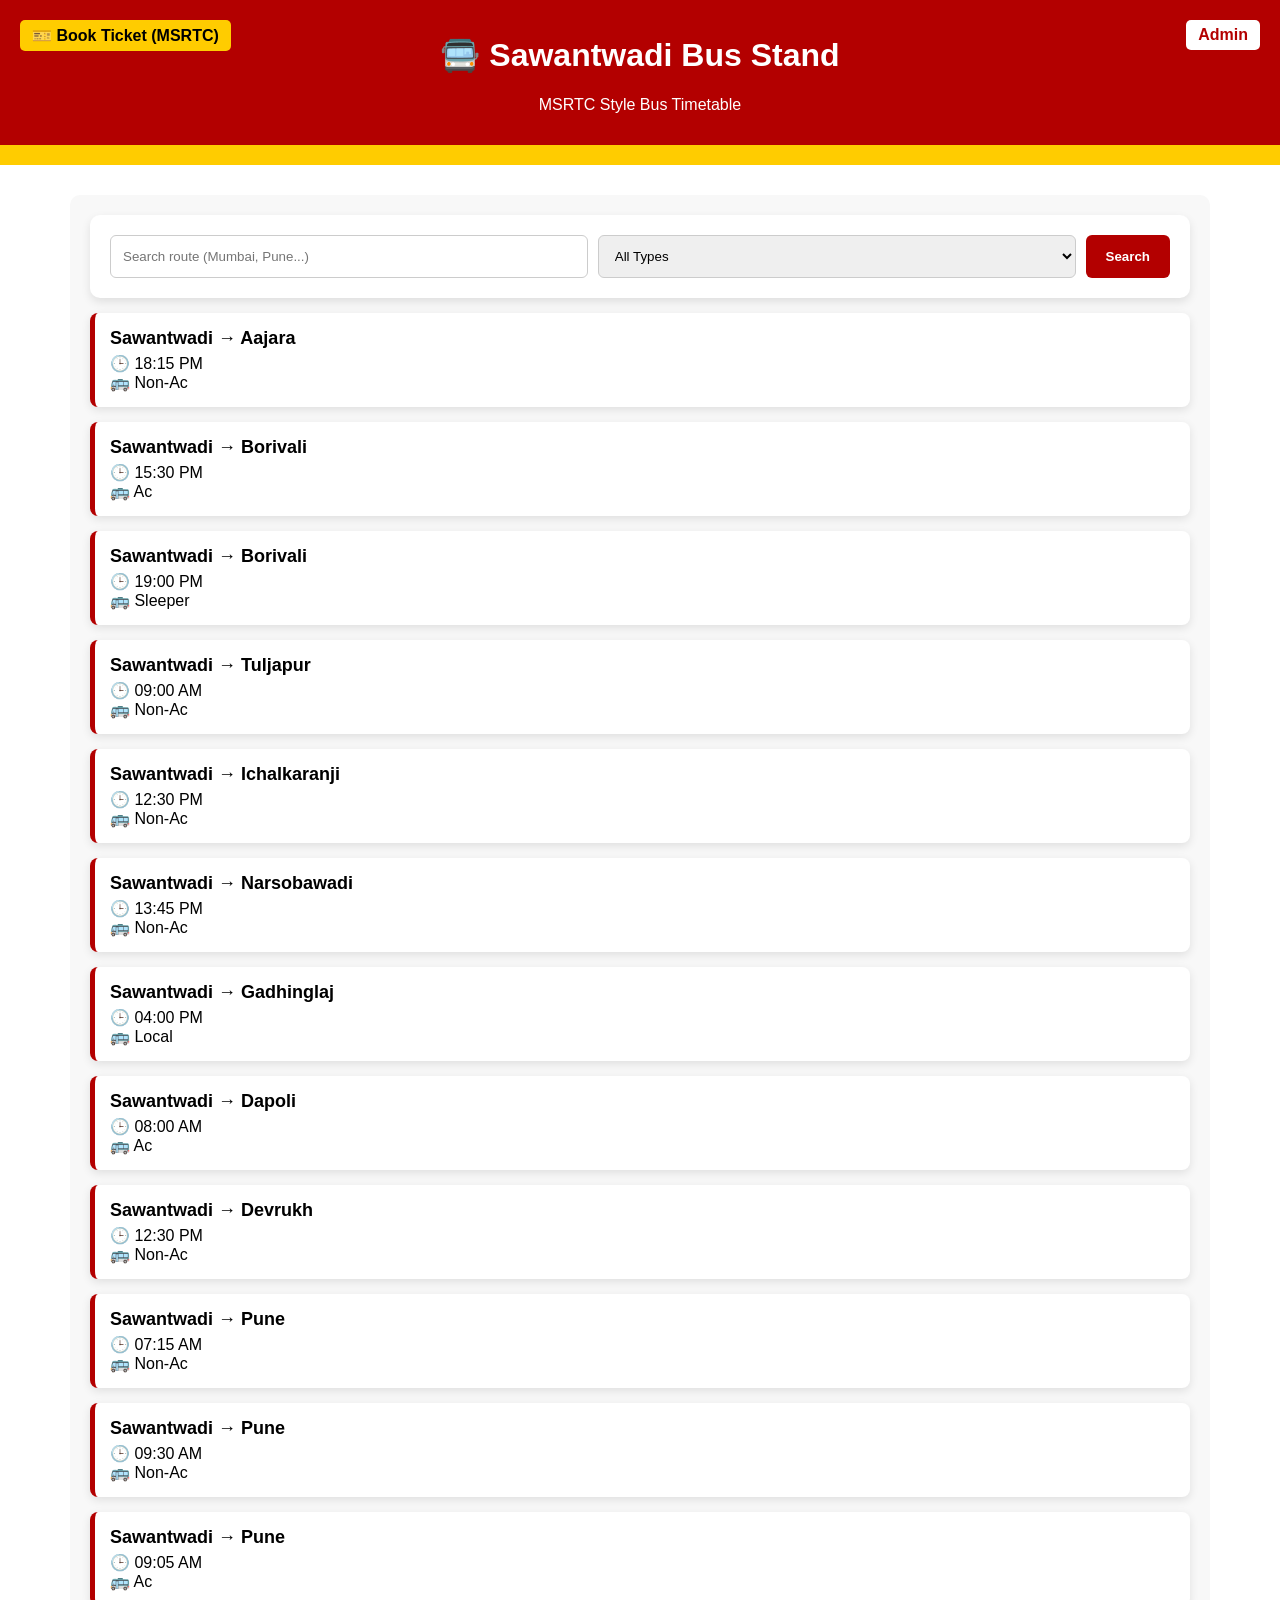
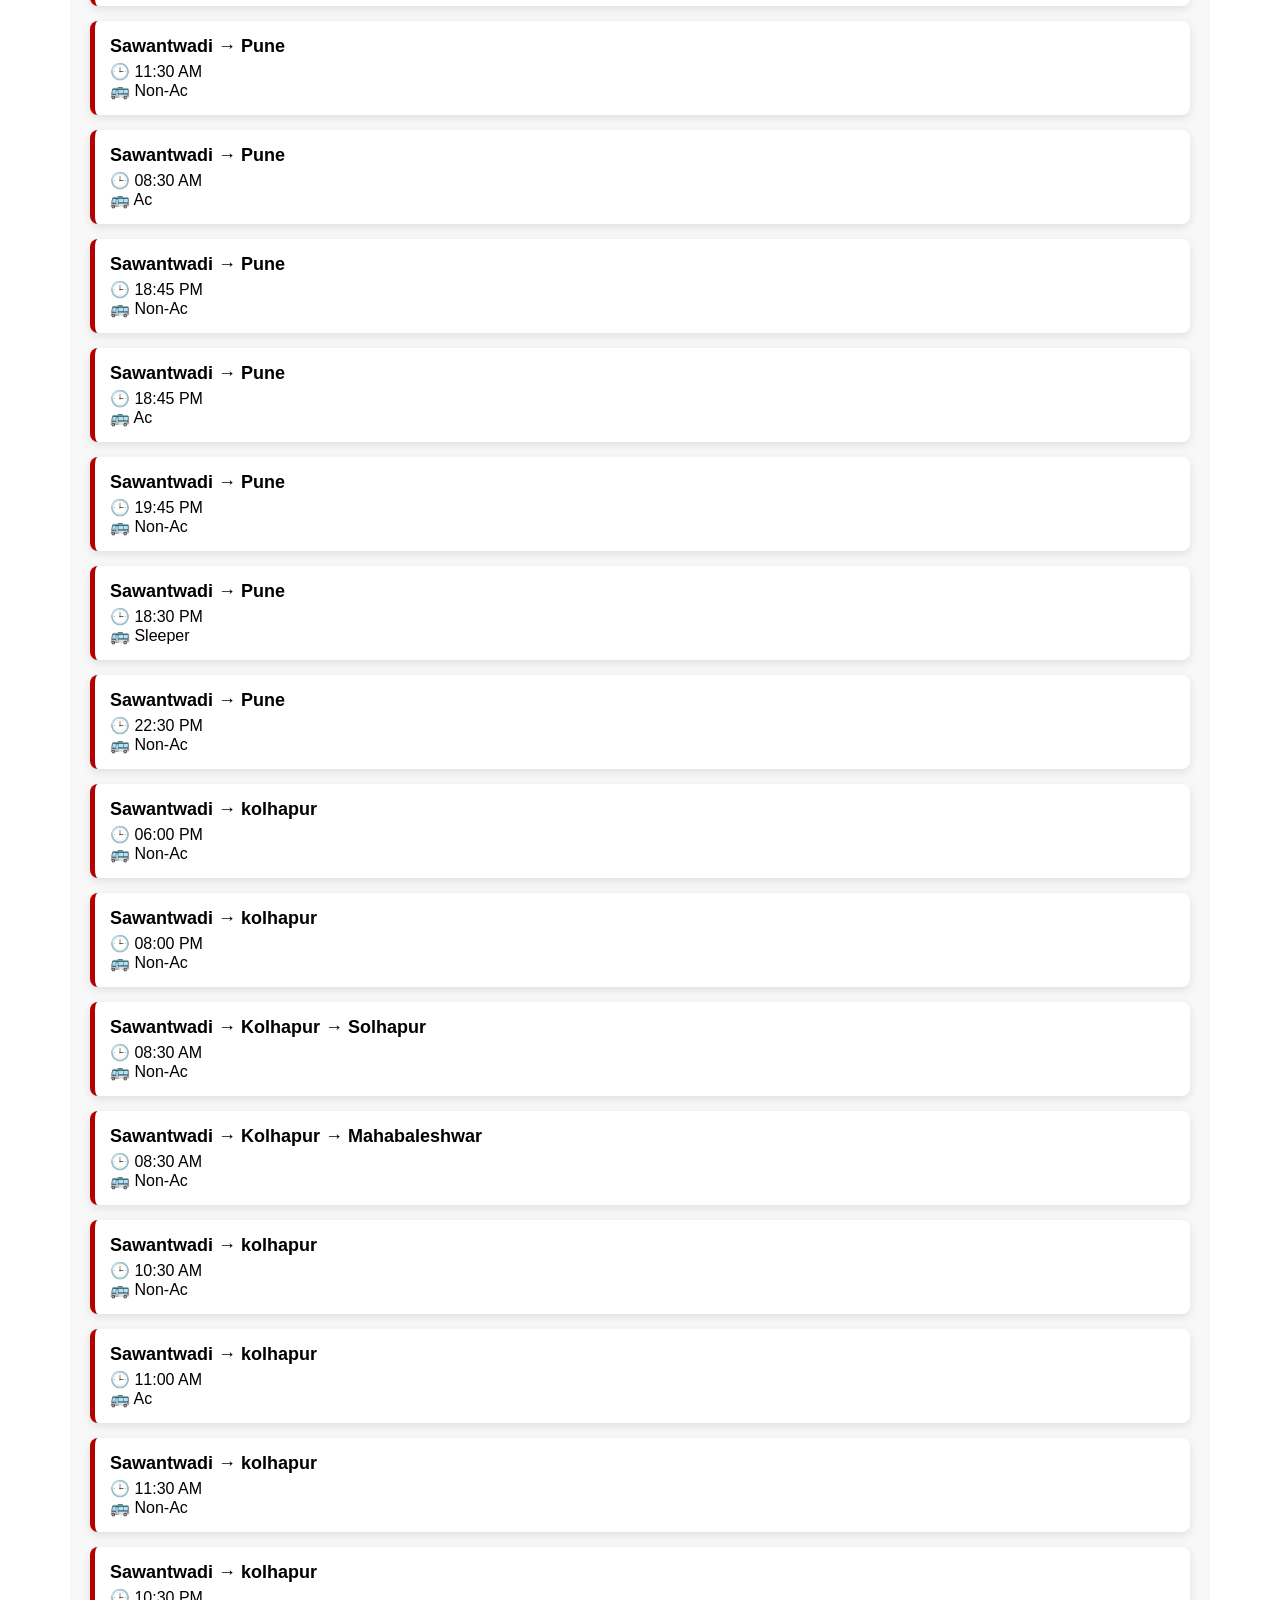
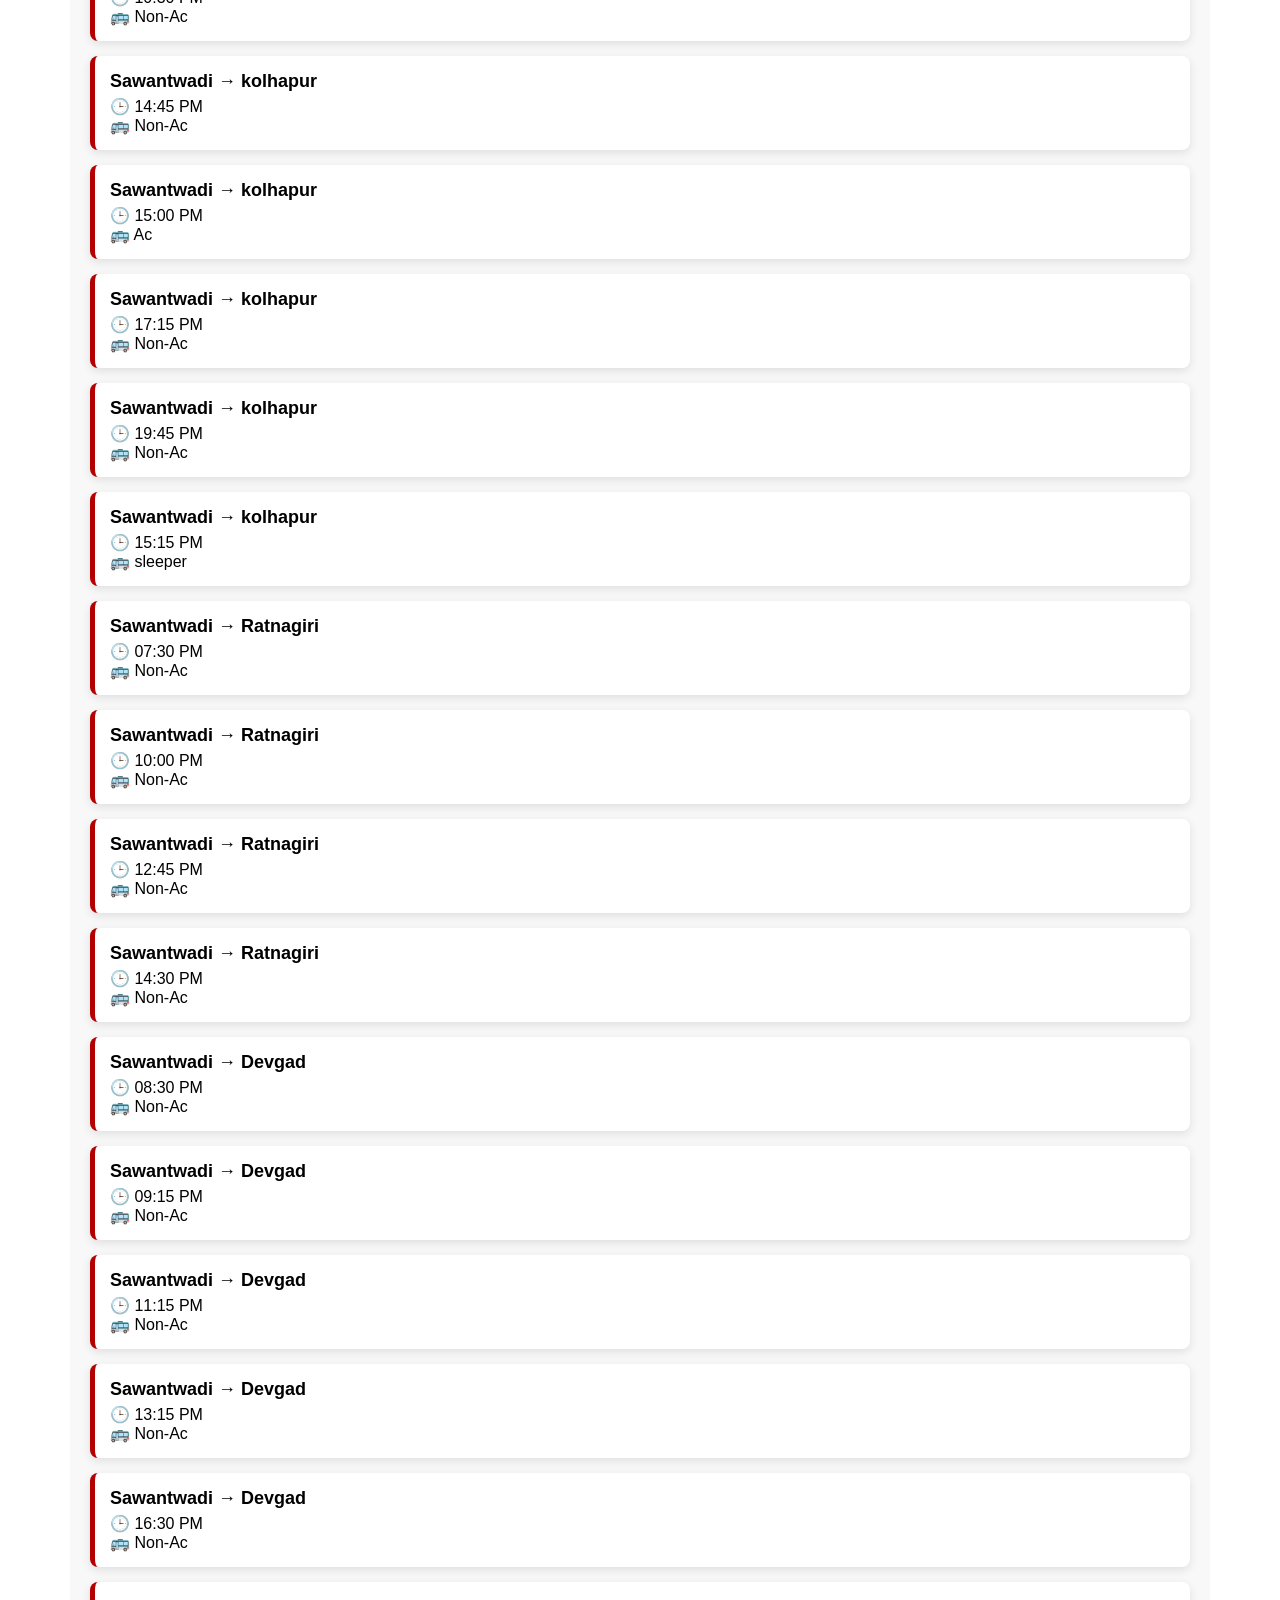
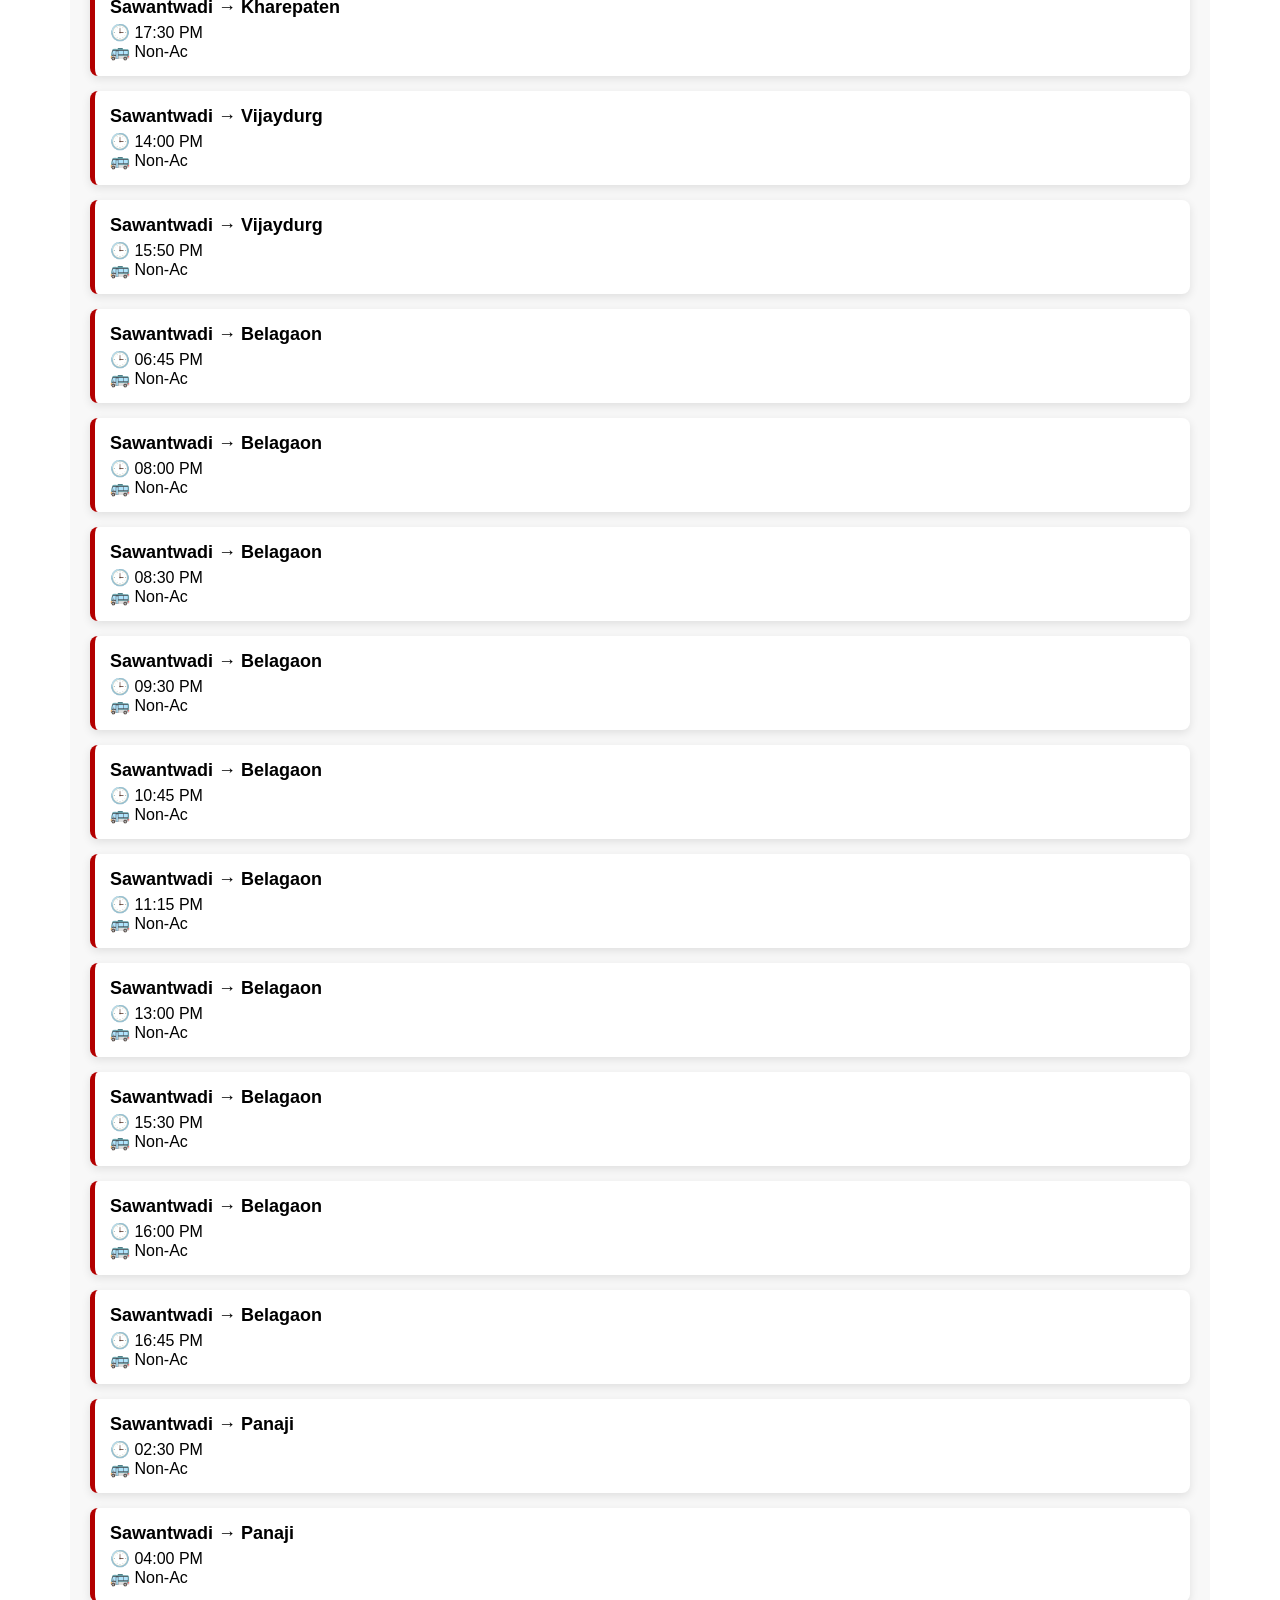
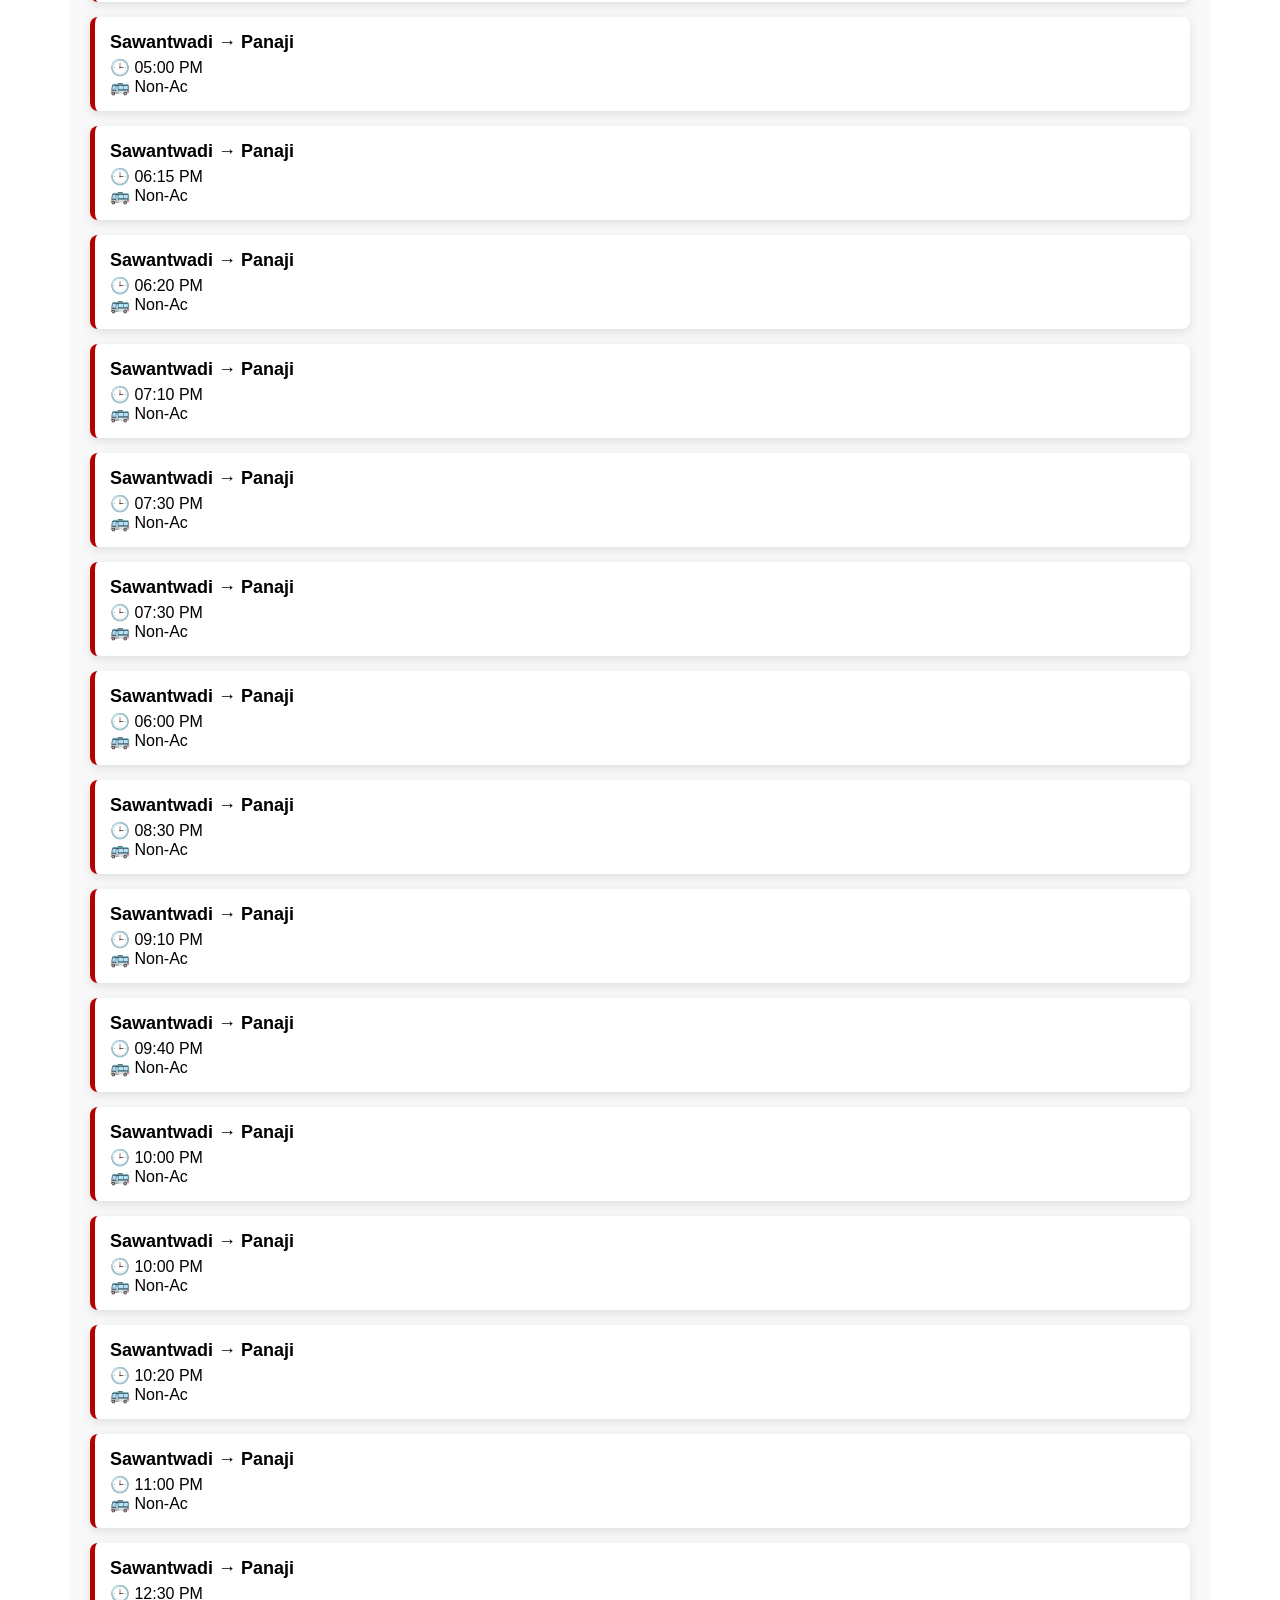
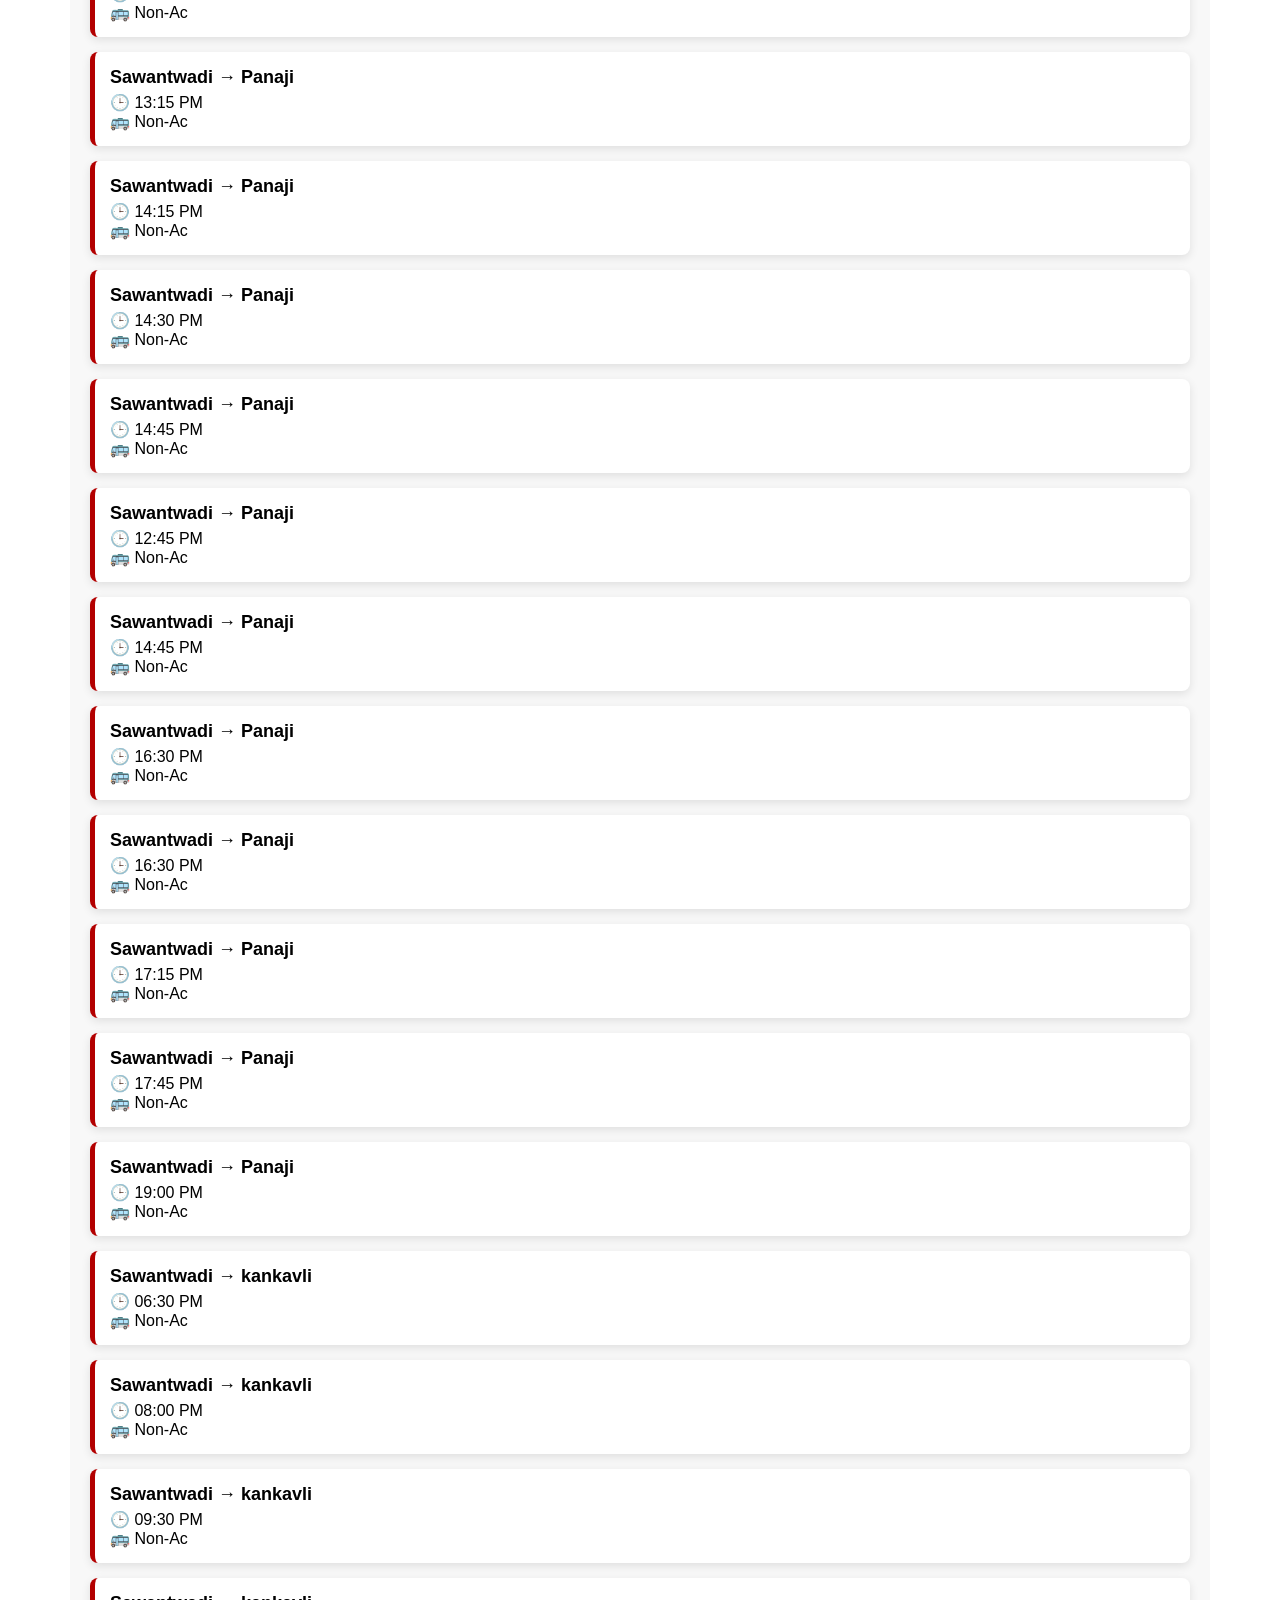
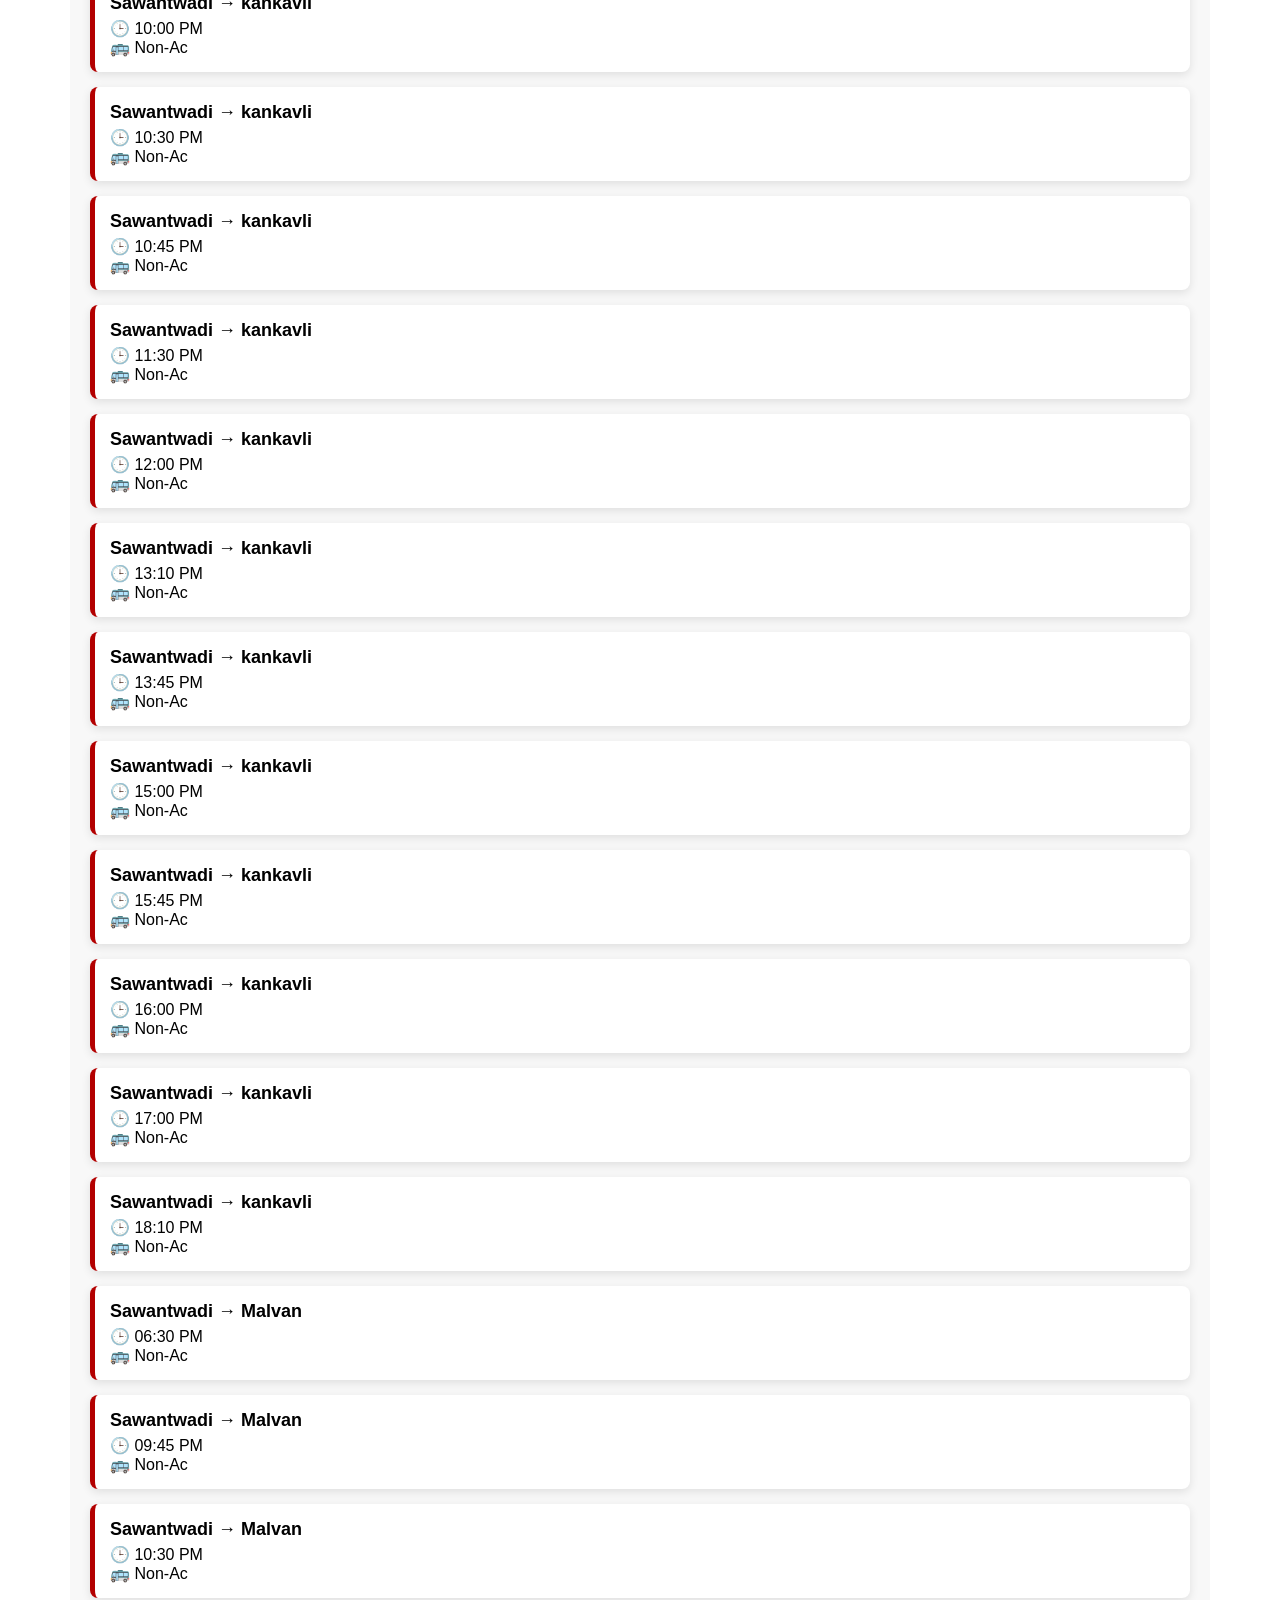
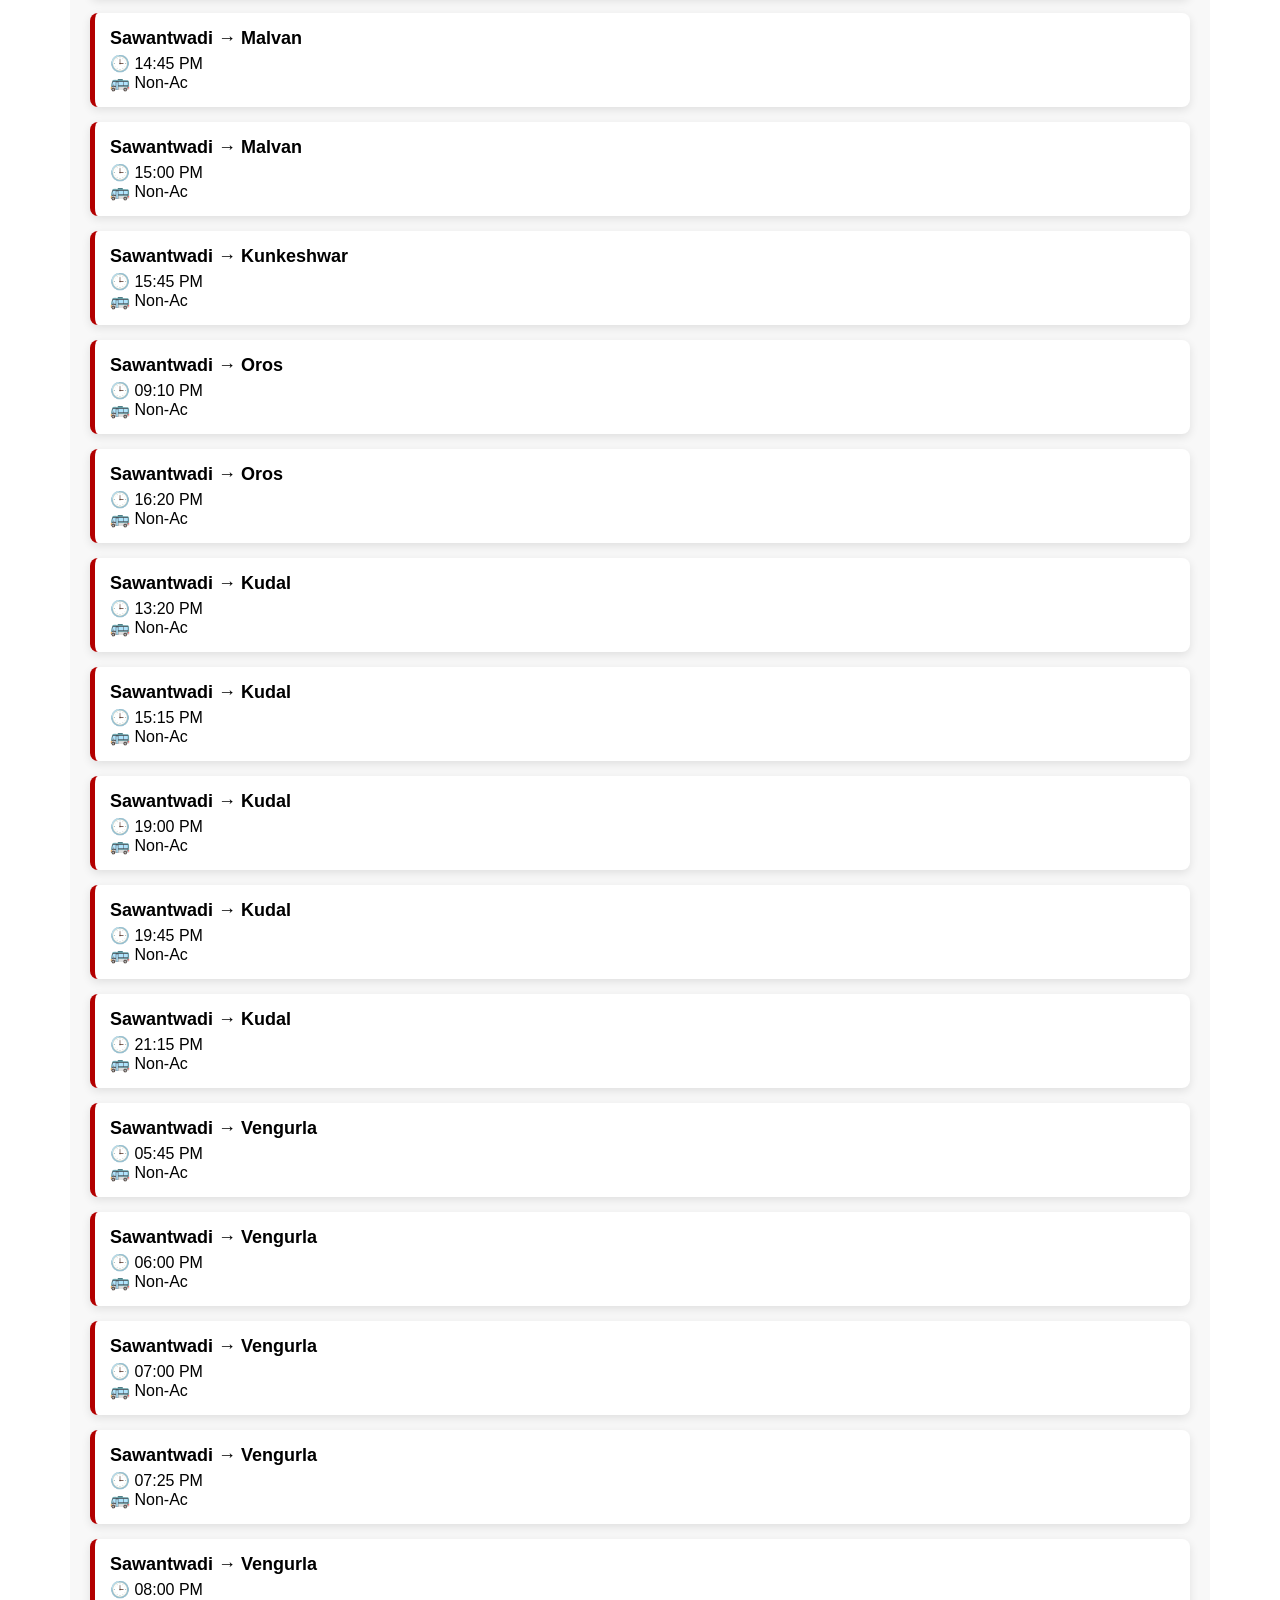
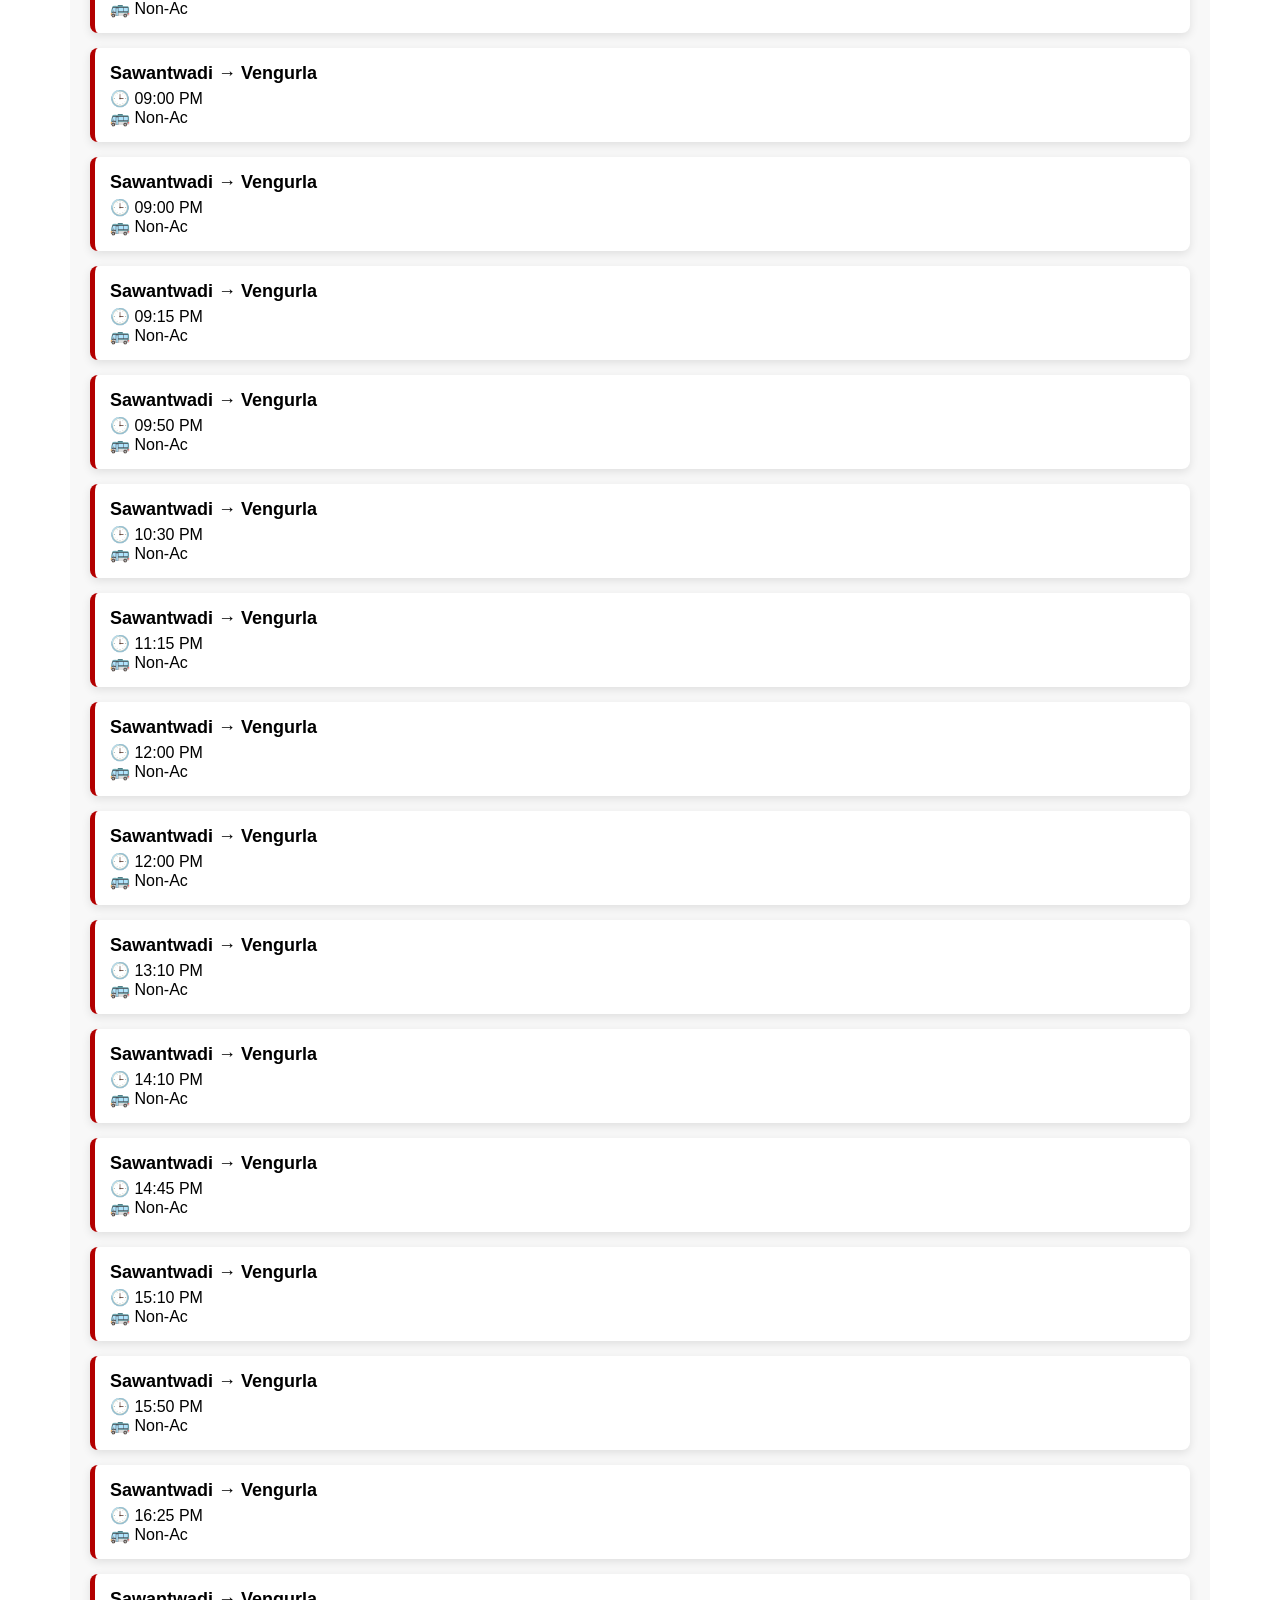
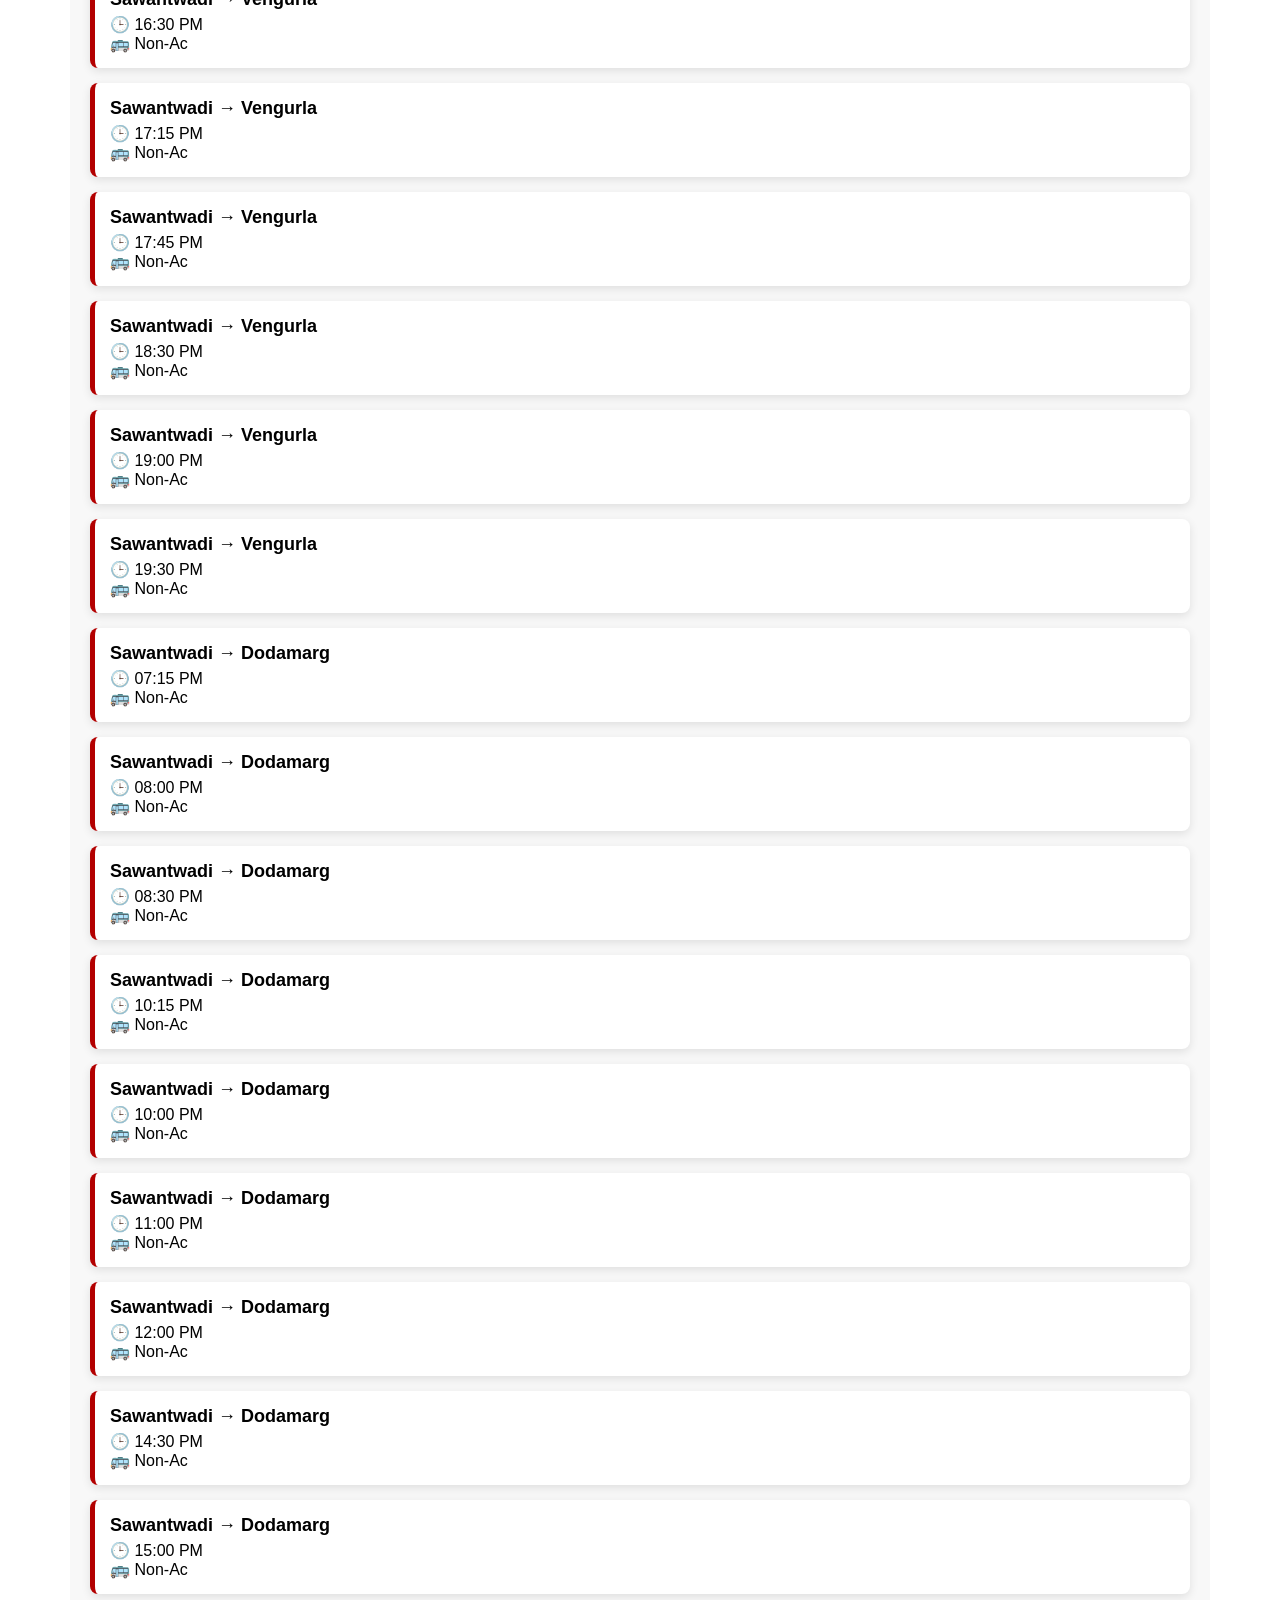
==== index.html @ 5ef8f530 "Update index.html" ====
<!DOCTYPE html>
<html lang="en">
<head>
<meta charset="UTF-8">
<title>Sawantwadi Bus Stand</title>
<meta name="viewport" content="width=device-width, initial-scale=1.0">

<link rel="stylesheet" href="style.css">
</head>

<body>

<header>
  <h1>🚍 Sawantwadi Bus Stand</h1>
  <p>MSRTC Style Bus Timetable</p>
  <a href="https://npublic.msrtcors.com/" target="_blank" class="book-btn">
  🎫 Book Ticket (MSRTC)
</a>
  <a href="admin.html" class="admin-btn">Admin</a>
</header>

<div class="ticker">
  <div class="ticker-text" id="tickerText"></div>
</div>

<div class="container">

  <div class="search-box">
    <input type="text" id="searchInput" placeholder="Search route (Mumbai, Pune...)">

    <select id="busTypeFilter">
      <option value="">All Types</option>
      <option value="Ac">AC</option>
      <option value="Non-Ac">Non-AC</option>
      <option value="Sleeper">Sleeper</option>
      <option value="Local">Local</option>
    </select>

    <button onclick="searchBus()">Search</button>
  </div>

  <div id="busList"></div>

</div>
<div class="contact-box">
  <h3>📍 Contact Information</h3>
  <p>📌 Sawantwadi Bus Stand</p>
  <p>📞 Phone: <a href="tel:02363272040">02363-272040</a></p>
  <p>🕒 Open: 24 Hours</p>
</div>
<footer>
  
  © 2026 Sawantwadi Bus Stand | MSRTC Style UI
</footer>

<script src="script.js"></script>

</body>
</html>
---- style.css ----
body {
  margin: 0;
  font-family: 'Segoe UI', sans-serif;
  background: #ffffff;
}

/* HEADER */
header {
  background: #b30000;
  color: white;
  padding: 15px;
  text-align: center;
  position: sticky;
  top: 0;
  z-index: 1000;
}

.admin-btn {
  position: absolute;
  right: 20px;
  top: 20px;
  background: white;
  color: #b30000;
  padding: 6px 12px;
  border-radius: 5px;
  text-decoration: none;
  font-weight: bold;
}

/* TICKER */
.ticker {
  background: #ffcc00;
  overflow: hidden;
}

.ticker-text {
  white-space: nowrap;
  display: inline-block;
  padding-left: 100%;
  animation: ticker 15s linear infinite;
  font-weight: bold;
  padding: 8px;
}

@keyframes ticker {
  0% { transform: translateX(0); }
  100% { transform: translateX(-100%); }
}

/* CONTAINER */
.container {
  width: 90%;
  max-width: 1100px;
  margin: 30px auto;
  background: #f8f8f8;
  padding: 20px;
  border-radius: 10px;
}

/* SEARCH BOX */
.search-box {
  display: flex;
  gap: 10px;
  flex-wrap: wrap;
  padding: 20px;
  border-radius: 10px;
  background: white;
  box-shadow: 0 4px 10px rgba(0,0,0,0.1);
}

.search-box input,
.search-box select {
  padding: 12px;
  border-radius: 6px;
  border: 1px solid #ccc;
  flex: 1;
  min-width: 200px;
}

.search-box button {
  background: #b30000;
  color: white;
  border: none;
  padding: 12px 20px;
  border-radius: 6px;
  cursor: pointer;
  font-weight: bold;
}

.search-box button:hover {
  background: #800000;
}

/* BUS CARD */
.bus-card {
  margin-top: 15px;
  padding: 15px;
  border-radius: 8px;
  background: white;
  color: black;
  border-left: 5px solid #b30000;
  box-shadow: 0 3px 10px rgba(0,0,0,0.1);
  transition: 0.3s;
}

.bus-card:hover {
  transform: translateY(-3px);
}

.bus-title {
  font-size: 18px;
  font-weight: bold;
}

.bus-details {
  margin-top: 5px;
}

/* FOOTER */
footer {
  text-align: center;
  padding: 15px;
  background: #111;
  color: white;
  margin-top: 40px;
}
.book-btn {
  position: absolute;
  left: 20px;
  top: 20px;
  background: #ffcc00;
  color: #000;
  padding: 6px 12px;
  border-radius: 5px;
  text-decoration: none;
  font-weight: bold;
}

.book-btn:hover {
  background: #e6b800;
}
.contact-box {
  background: white;
  padding: 15px;
  margin-top: 20px;
  border-radius: 10px;
  box-shadow: 0 3px 10px rgba(0,0,0,0.1);
}
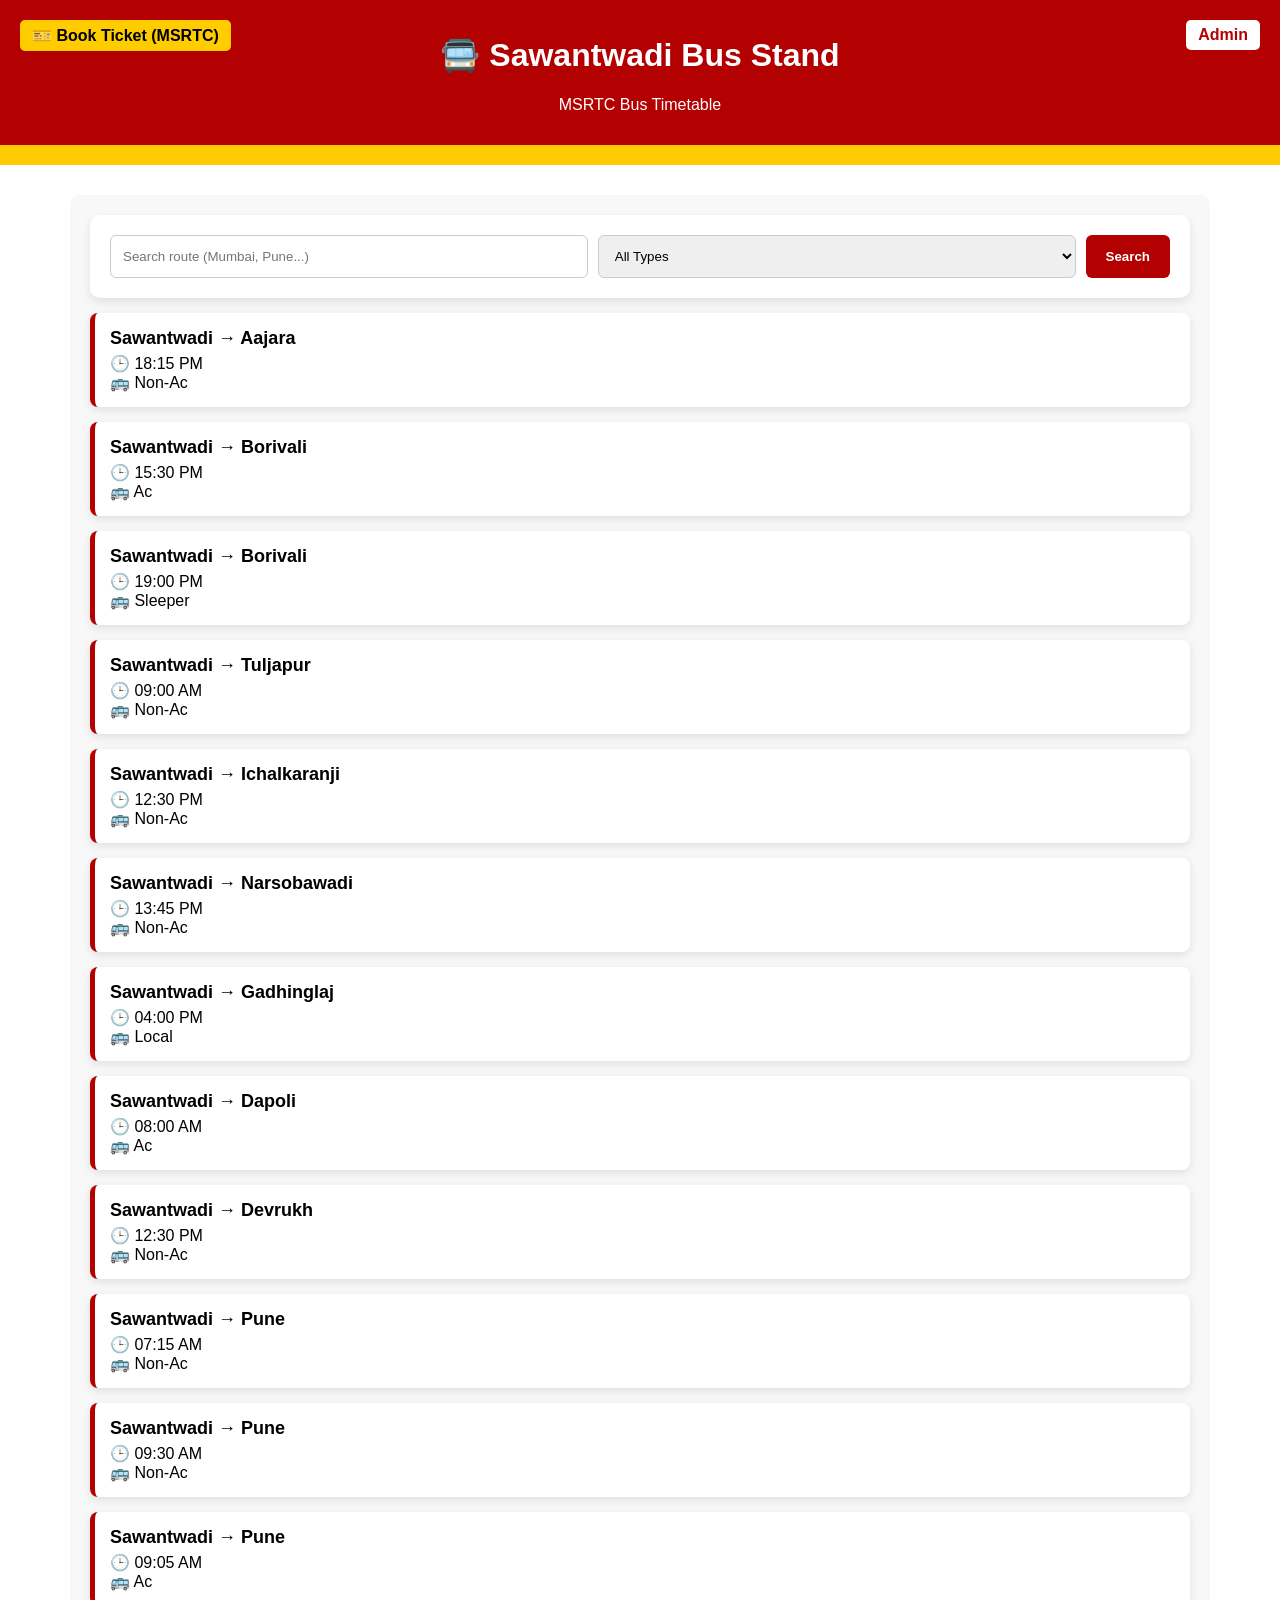
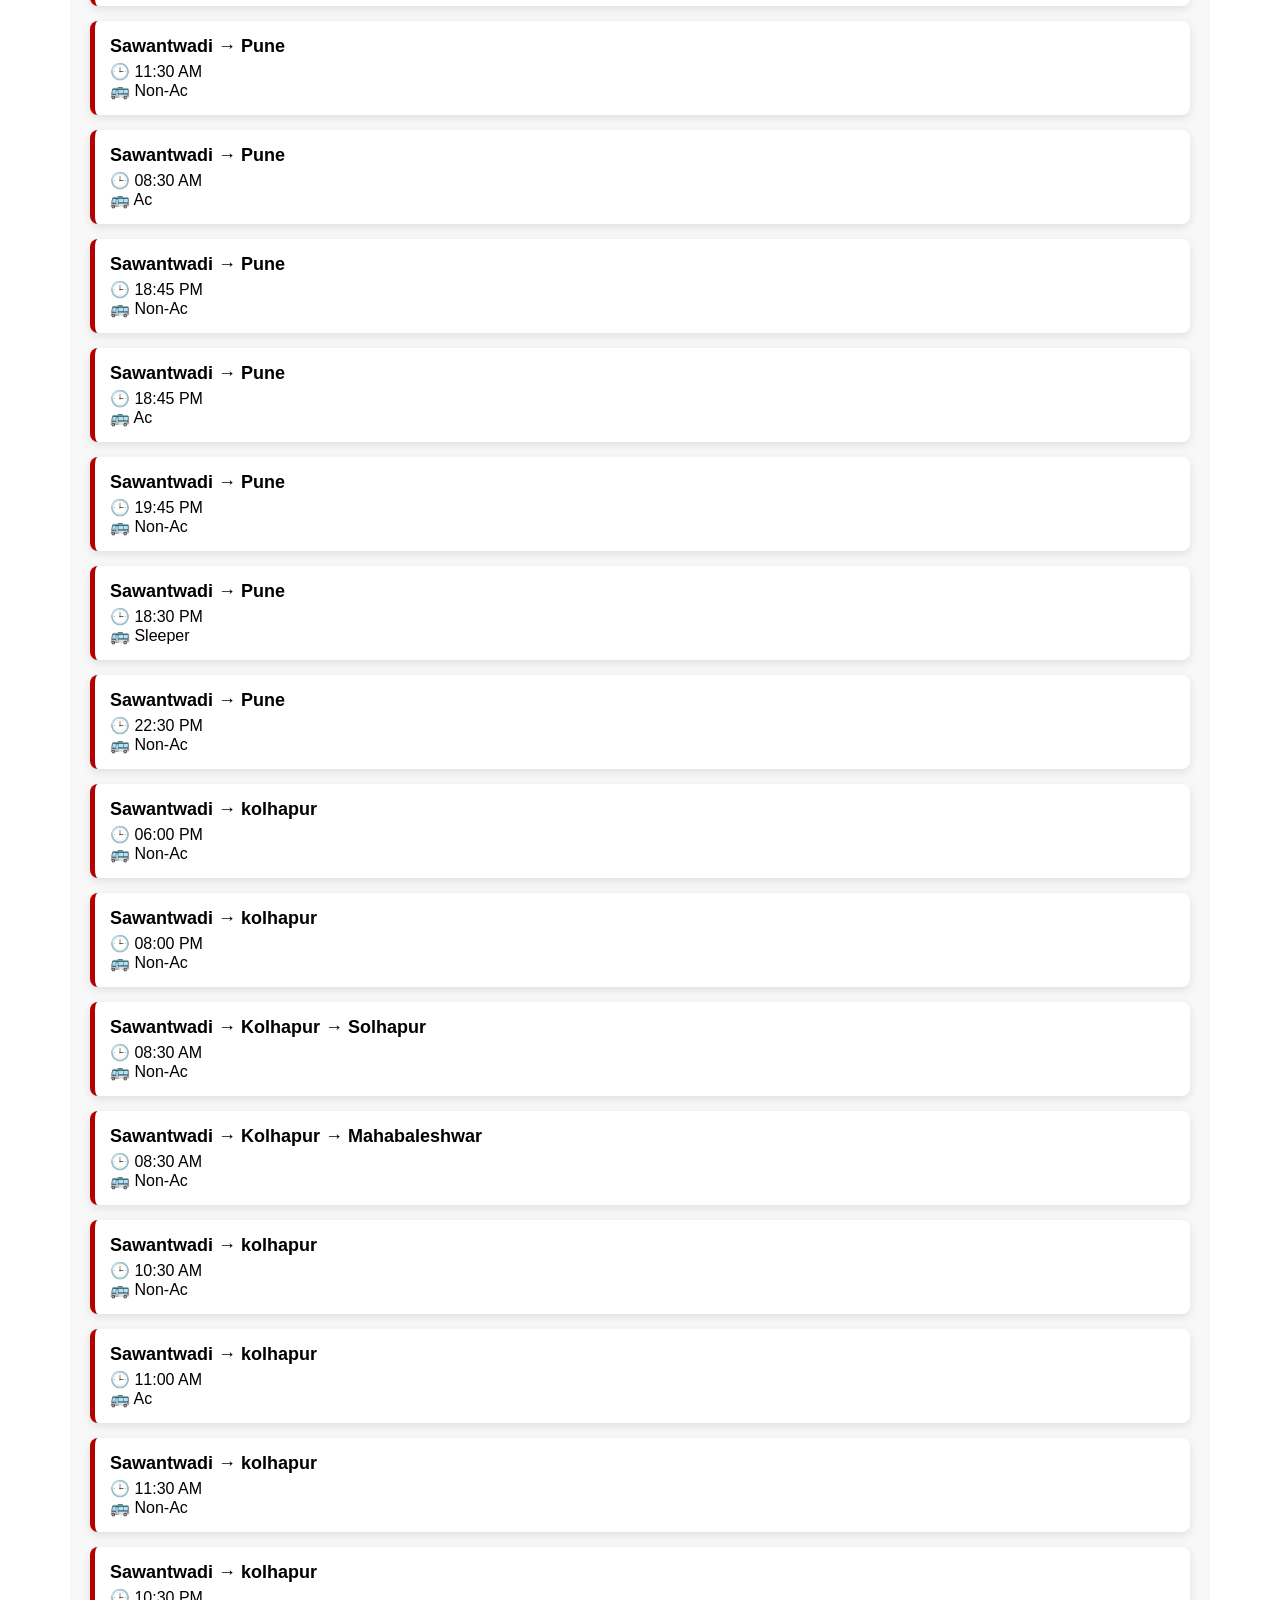
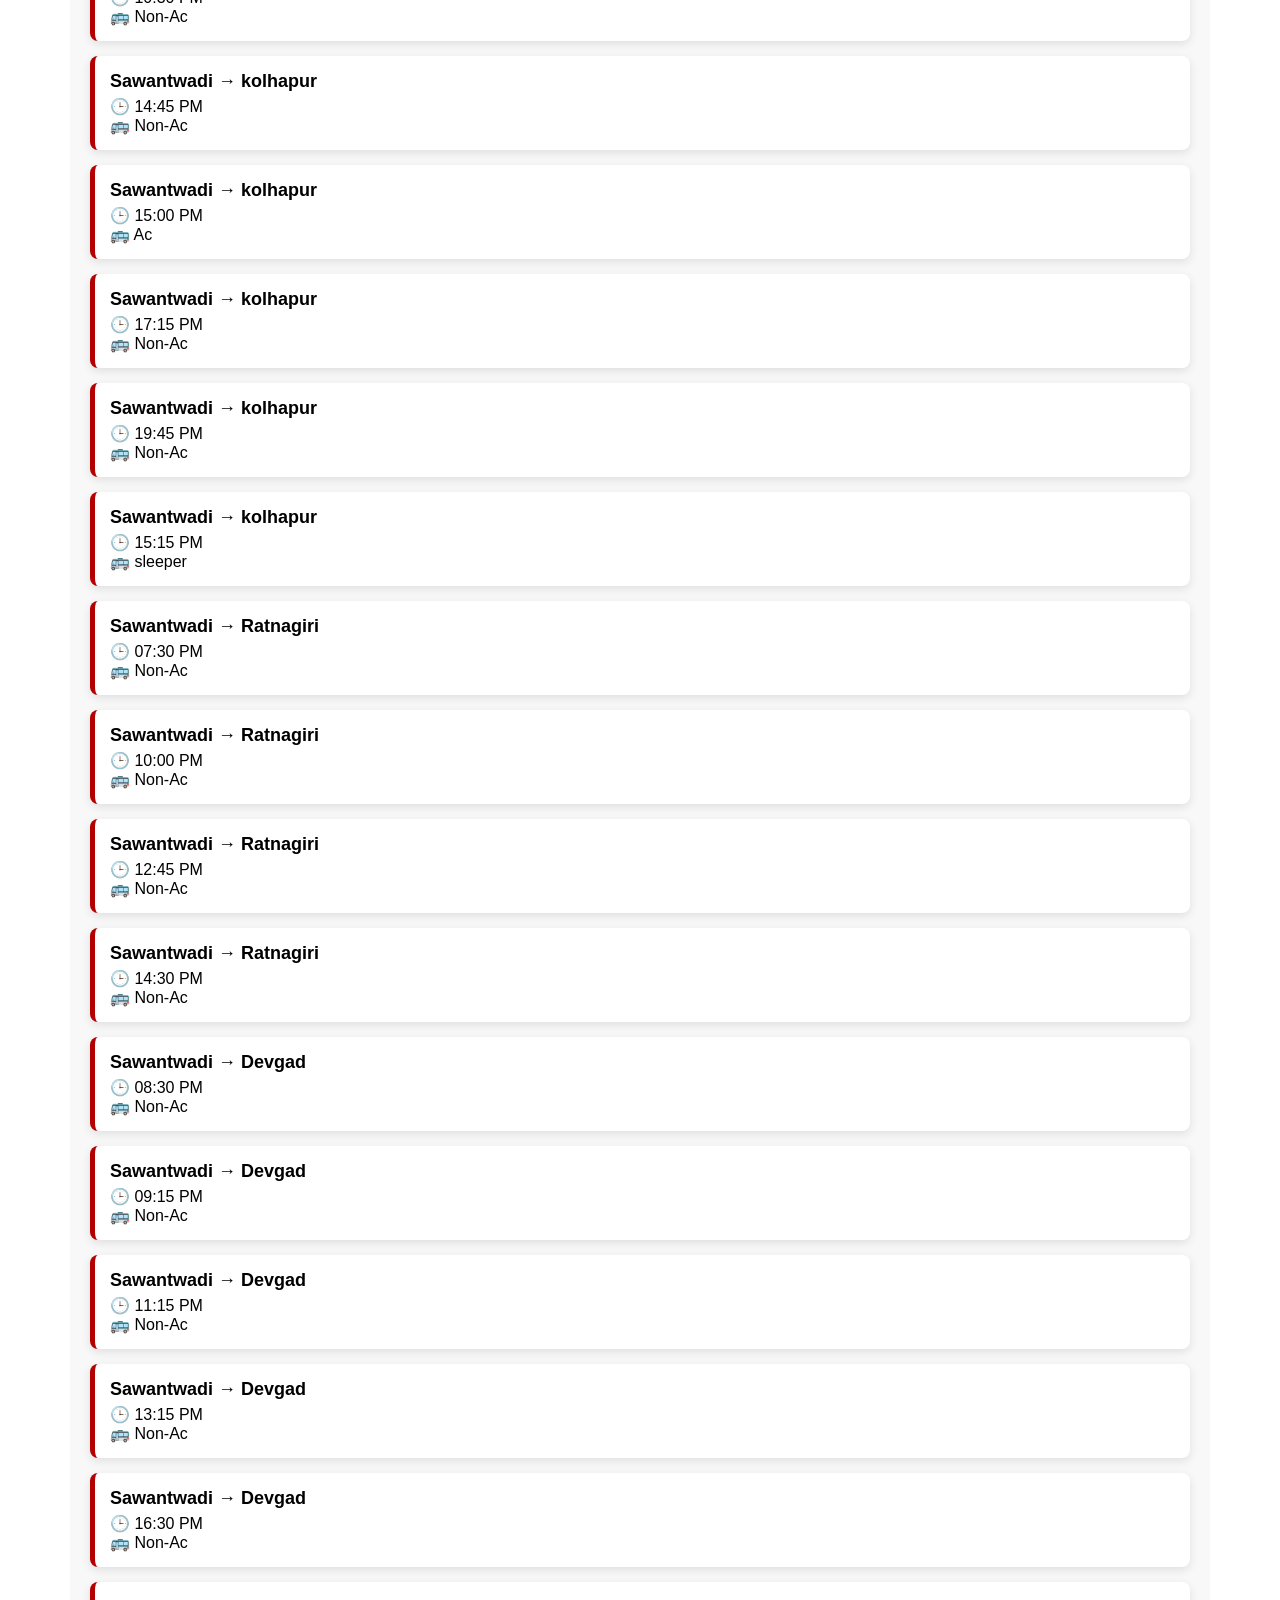
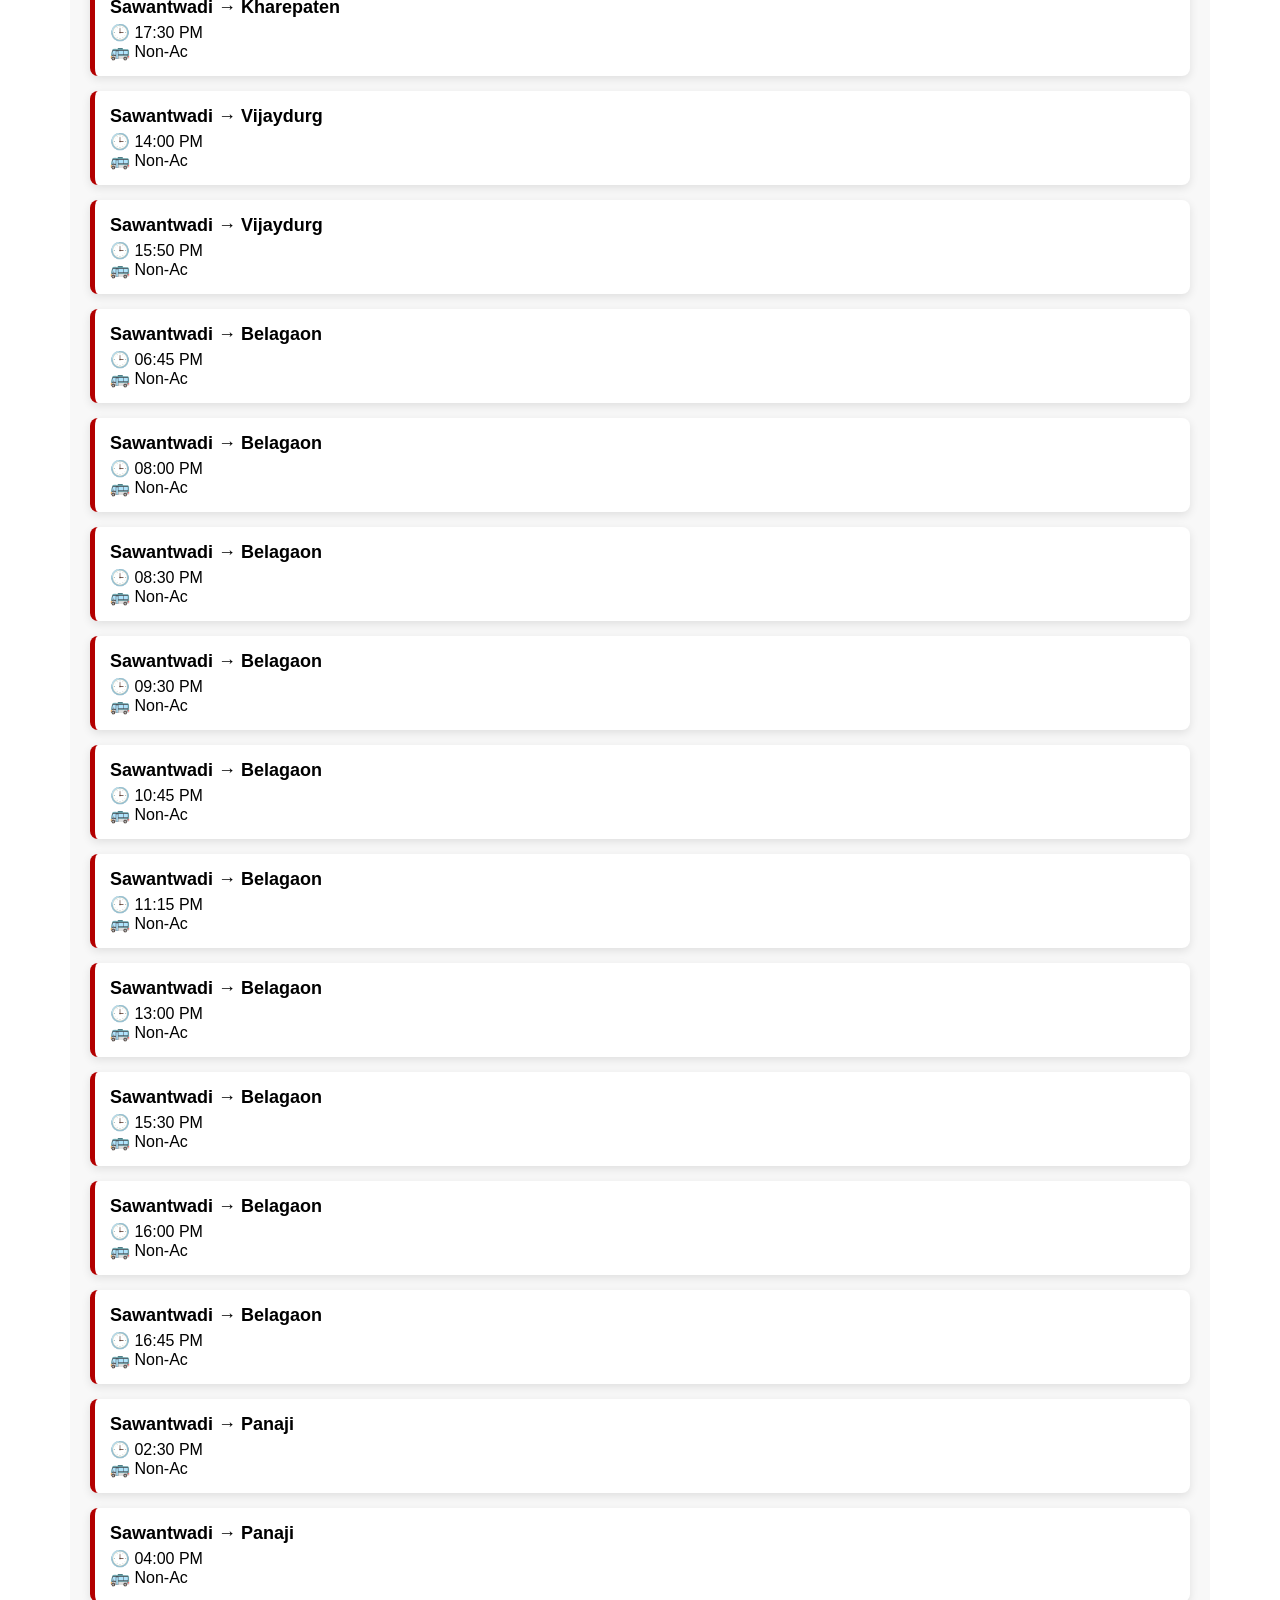
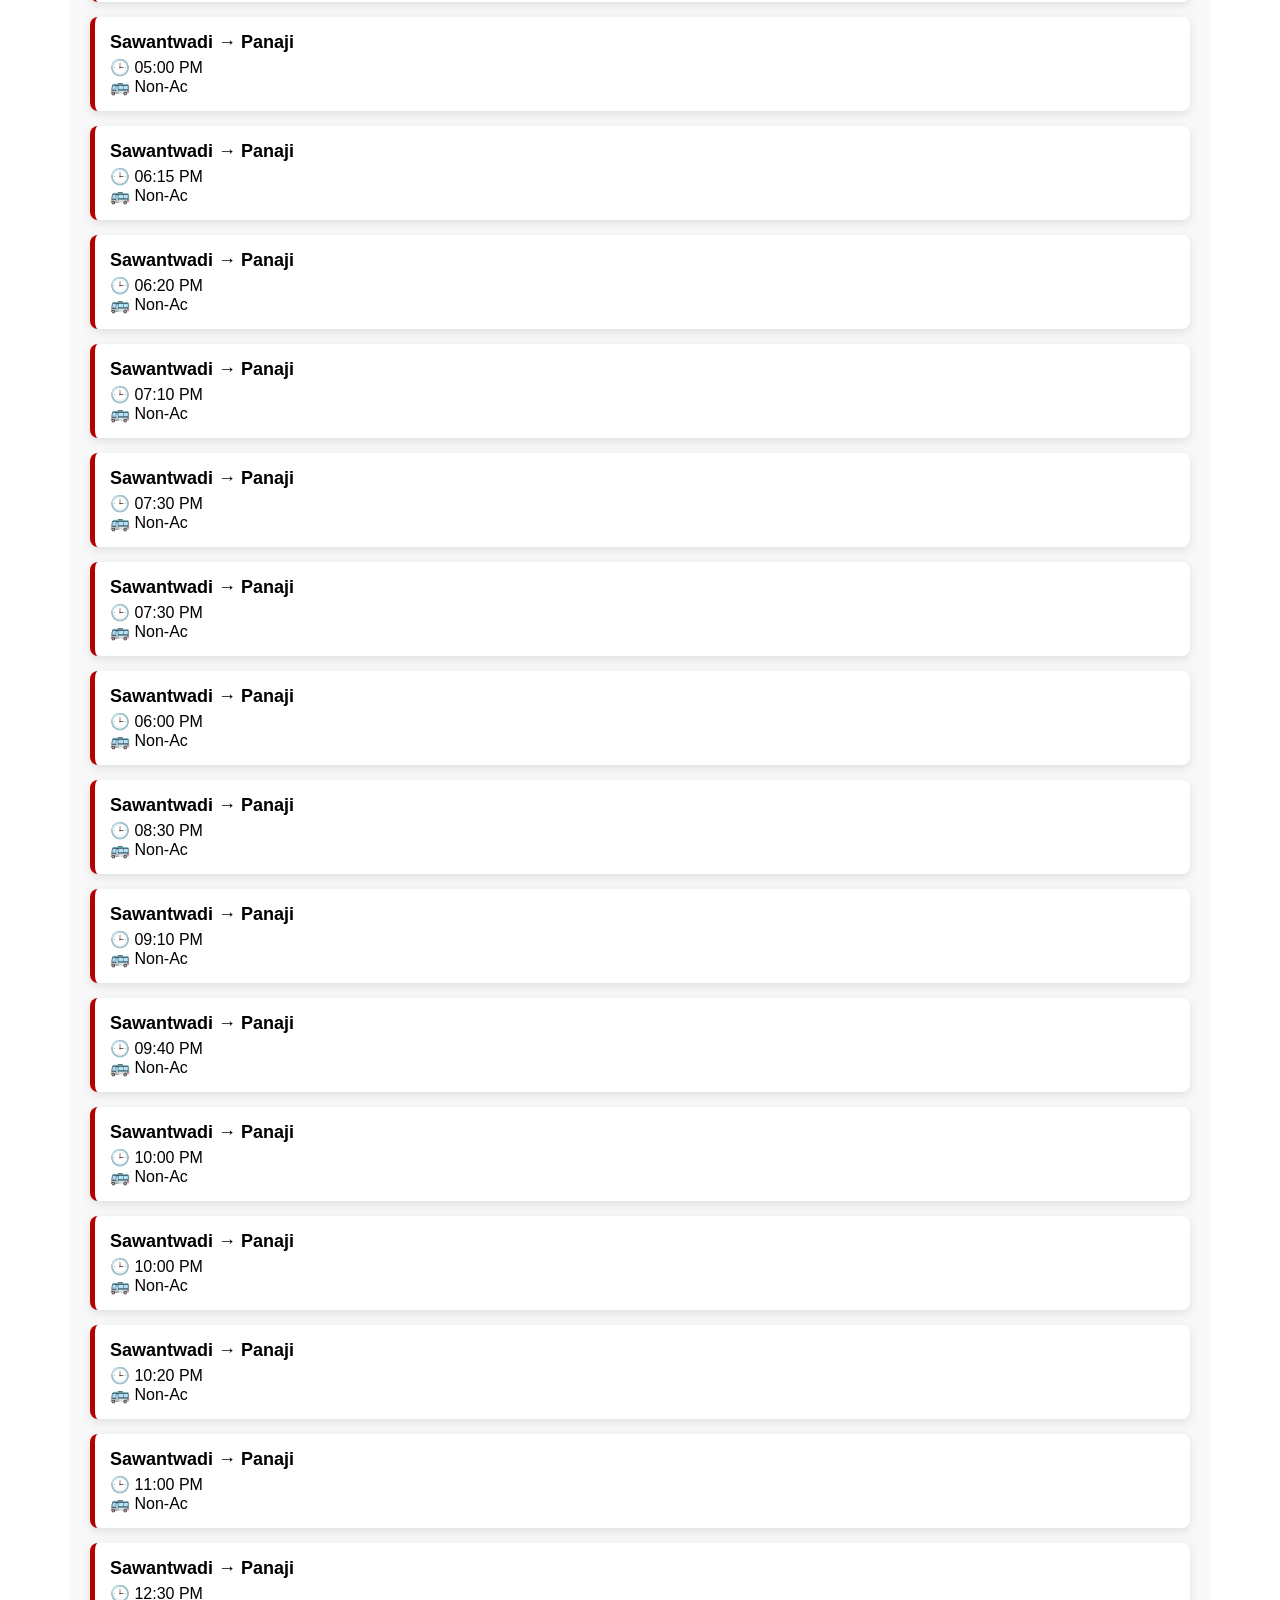
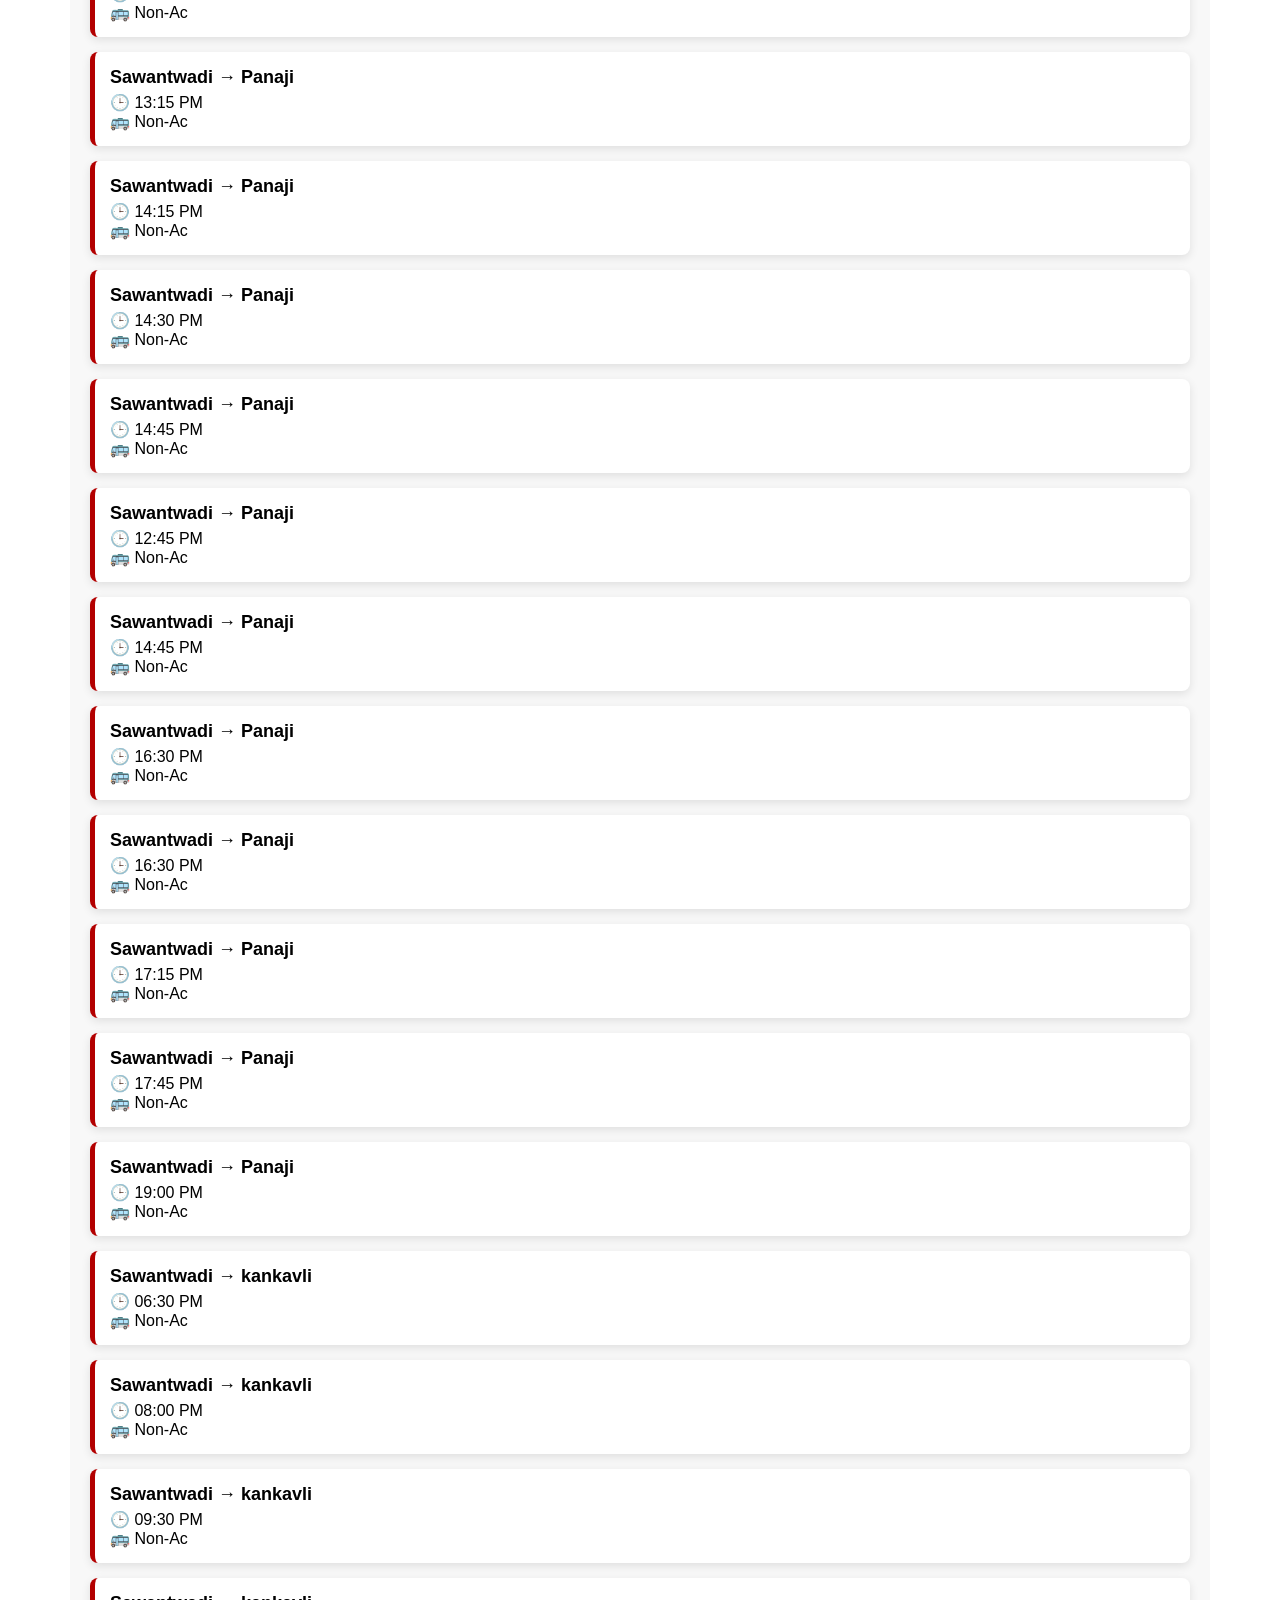
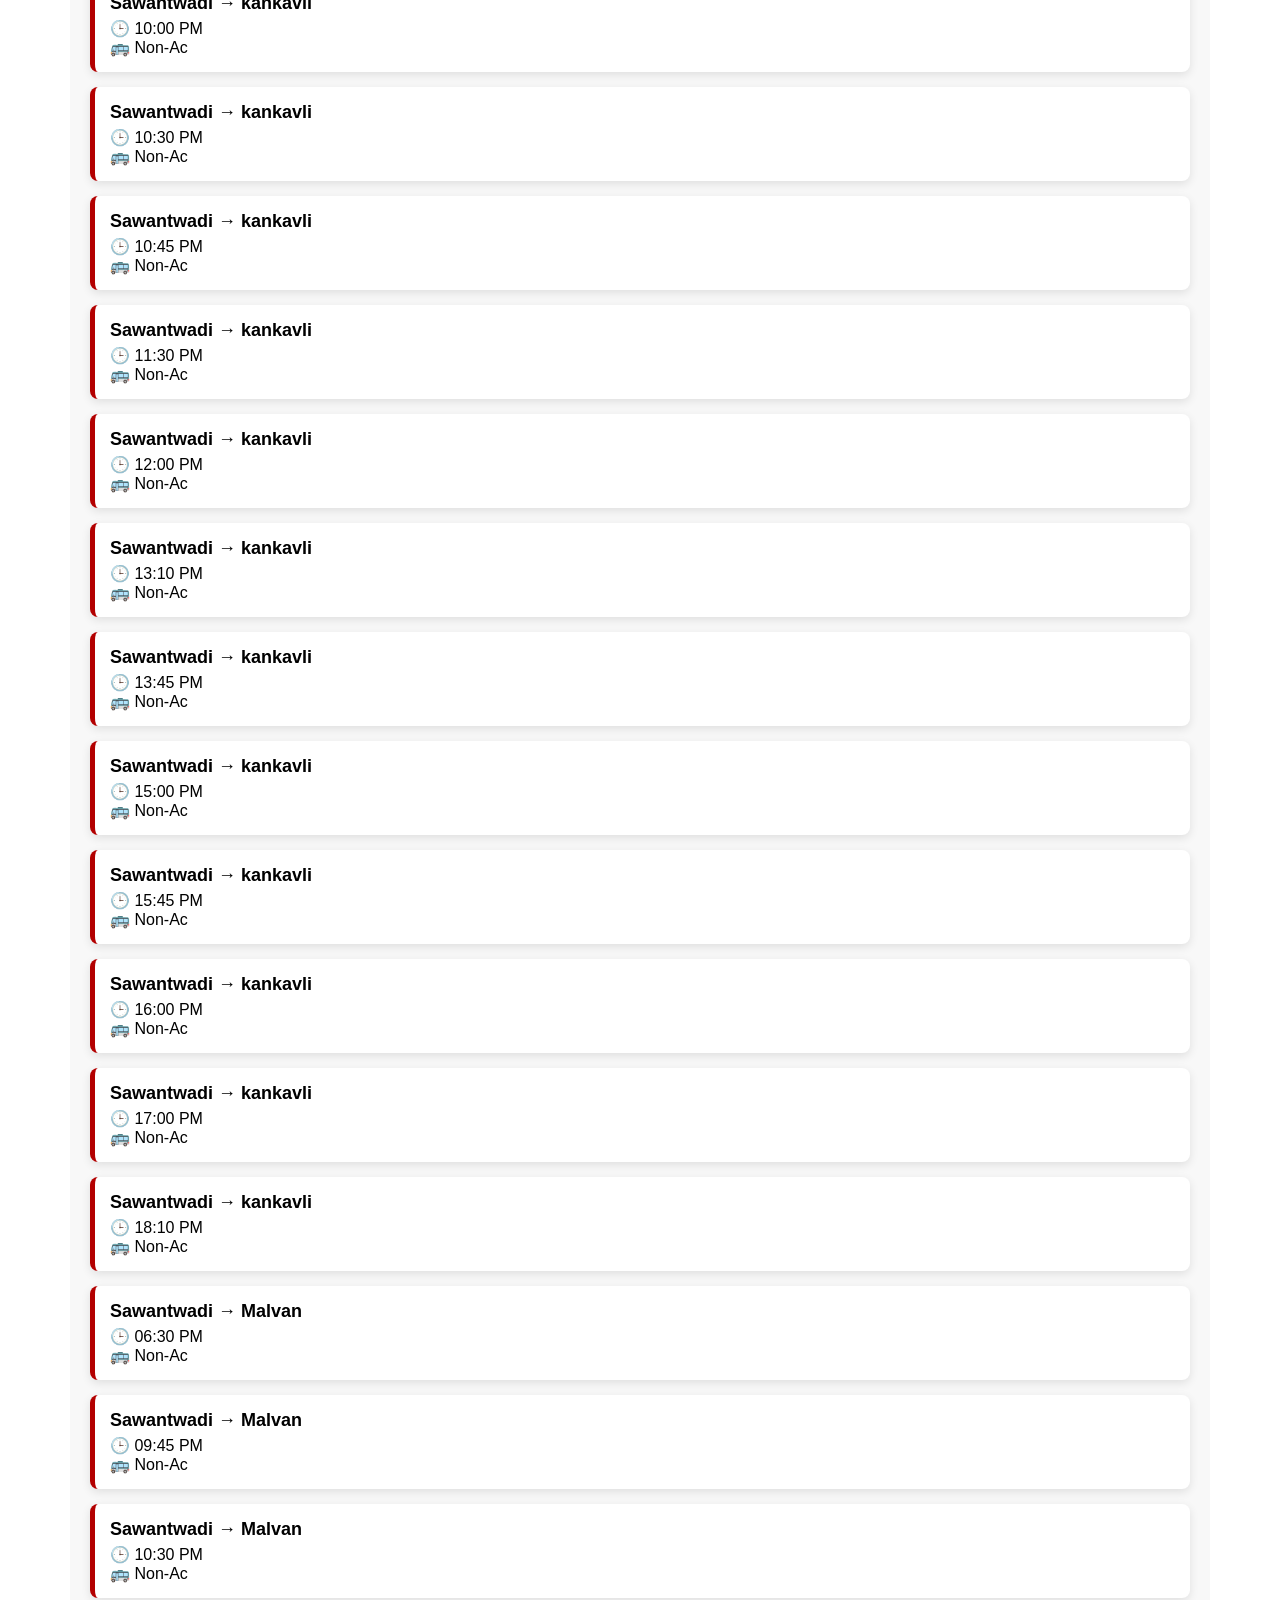
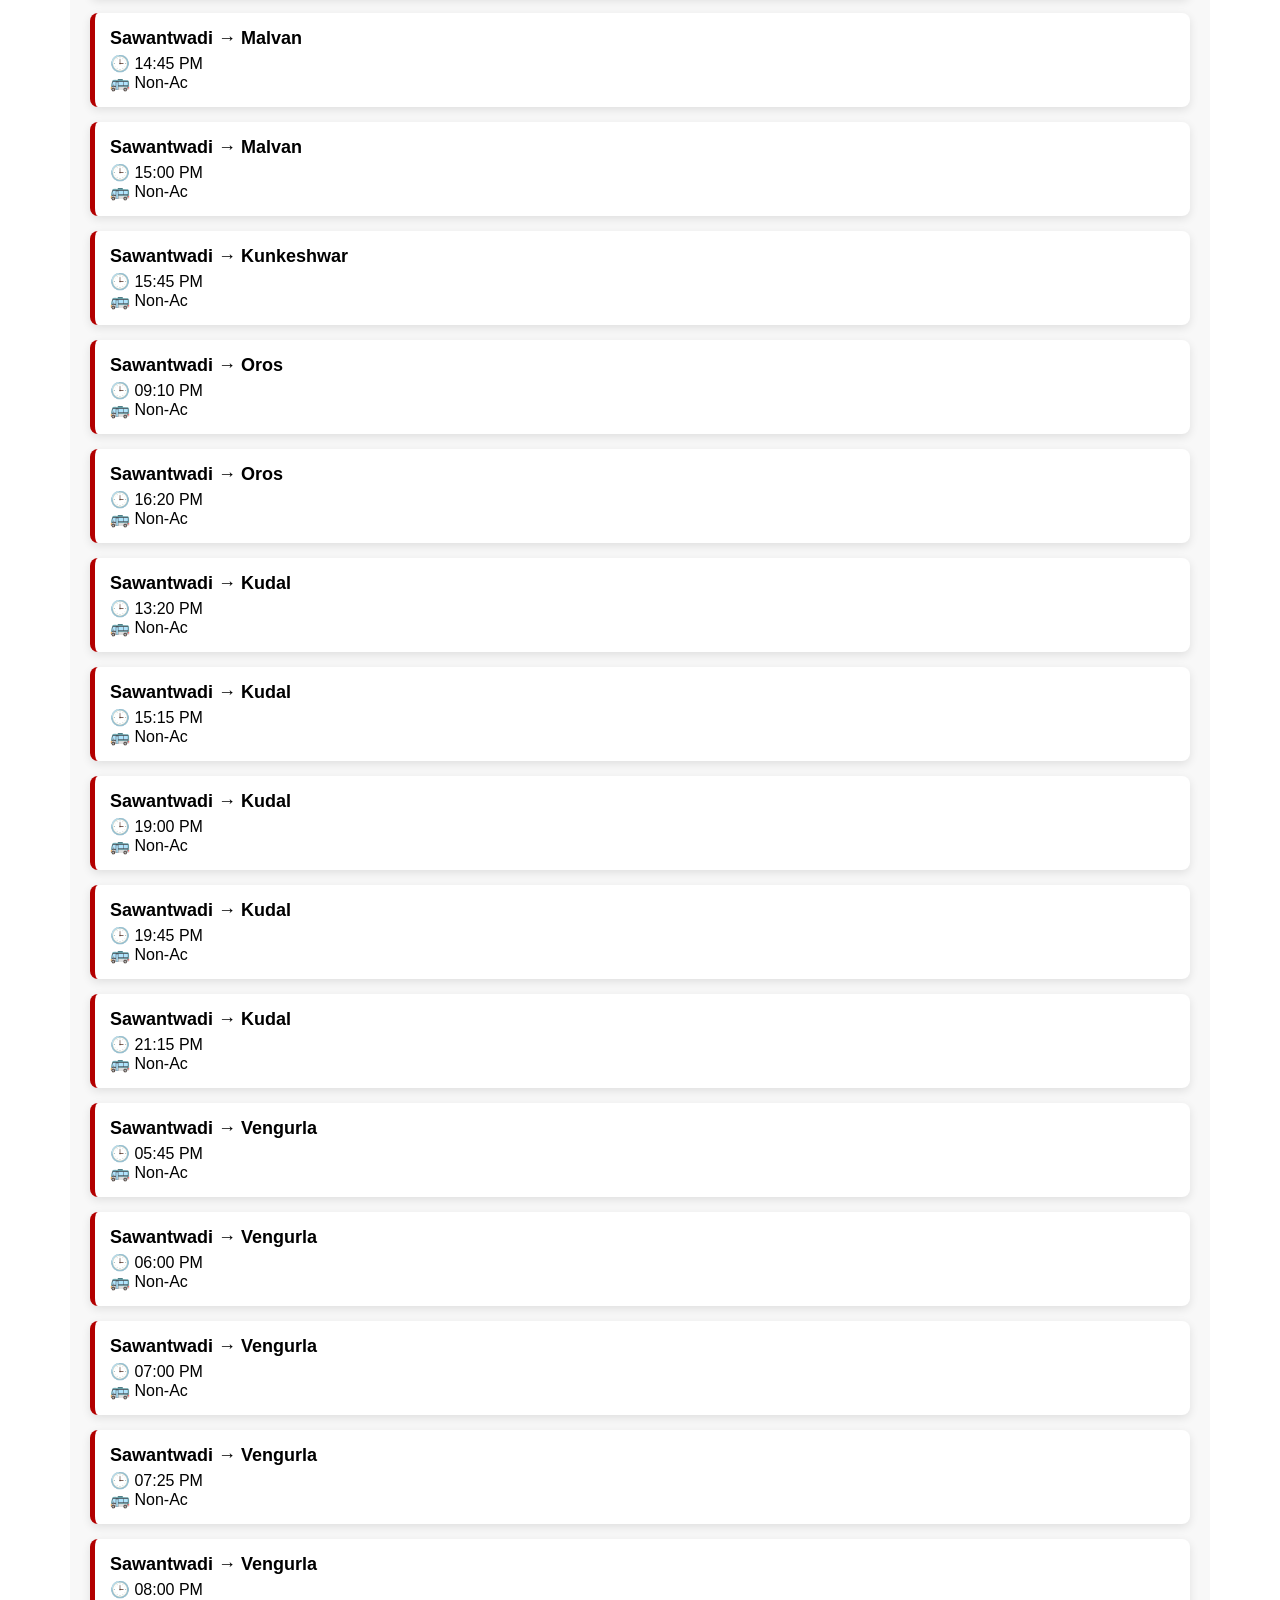
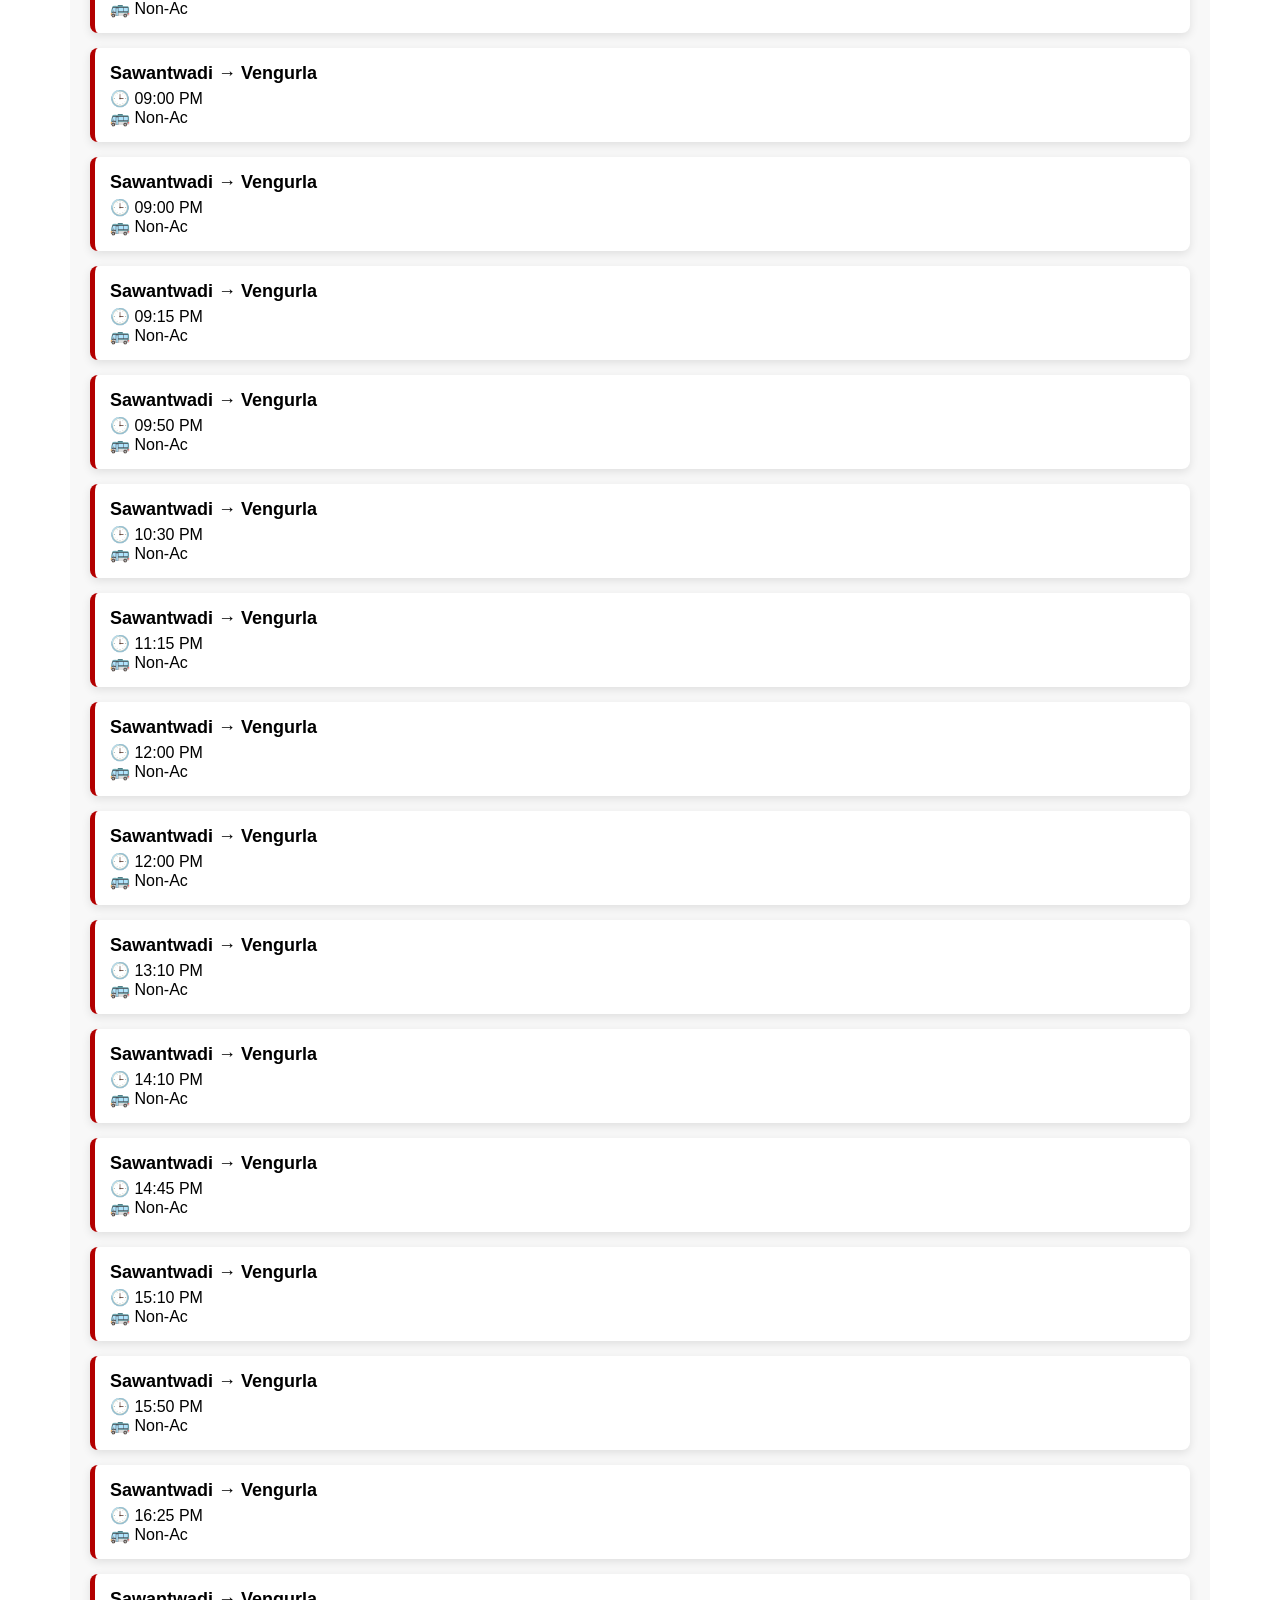
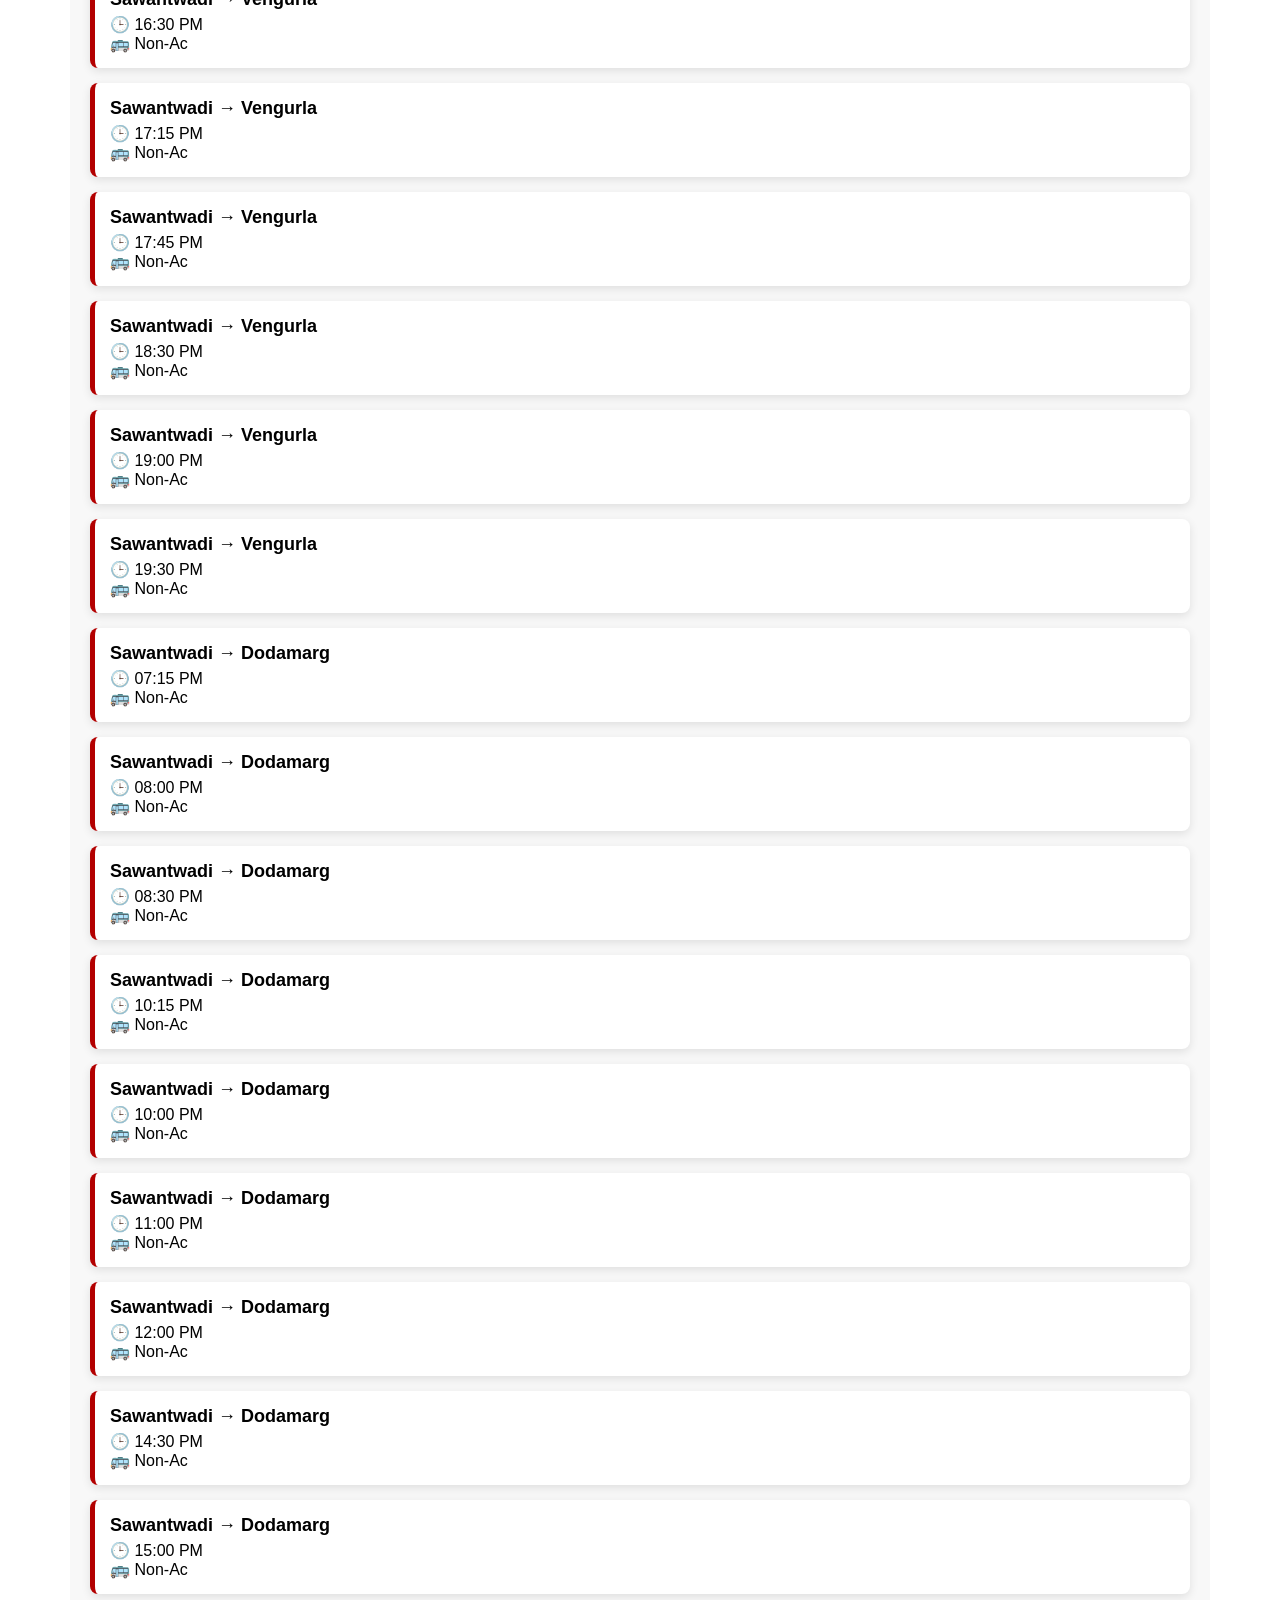
==== commit eeb50361: "Change header text in index.html Updated the bus timetable header text for clarity." ====
--- a/index.html
+++ b/index.html
@@ -12,7 +12,7 @@
 
 <header>
   <h1>🚍 Sawantwadi Bus Stand</h1>
-  <p>MSRTC Style Bus Timetable</p>
+  <p>MSRTC Bus Timetable</p>
   <a href="https://npublic.msrtcors.com/" target="_blank" class="book-btn">
   🎫 Book Ticket (MSRTC)
 </a>
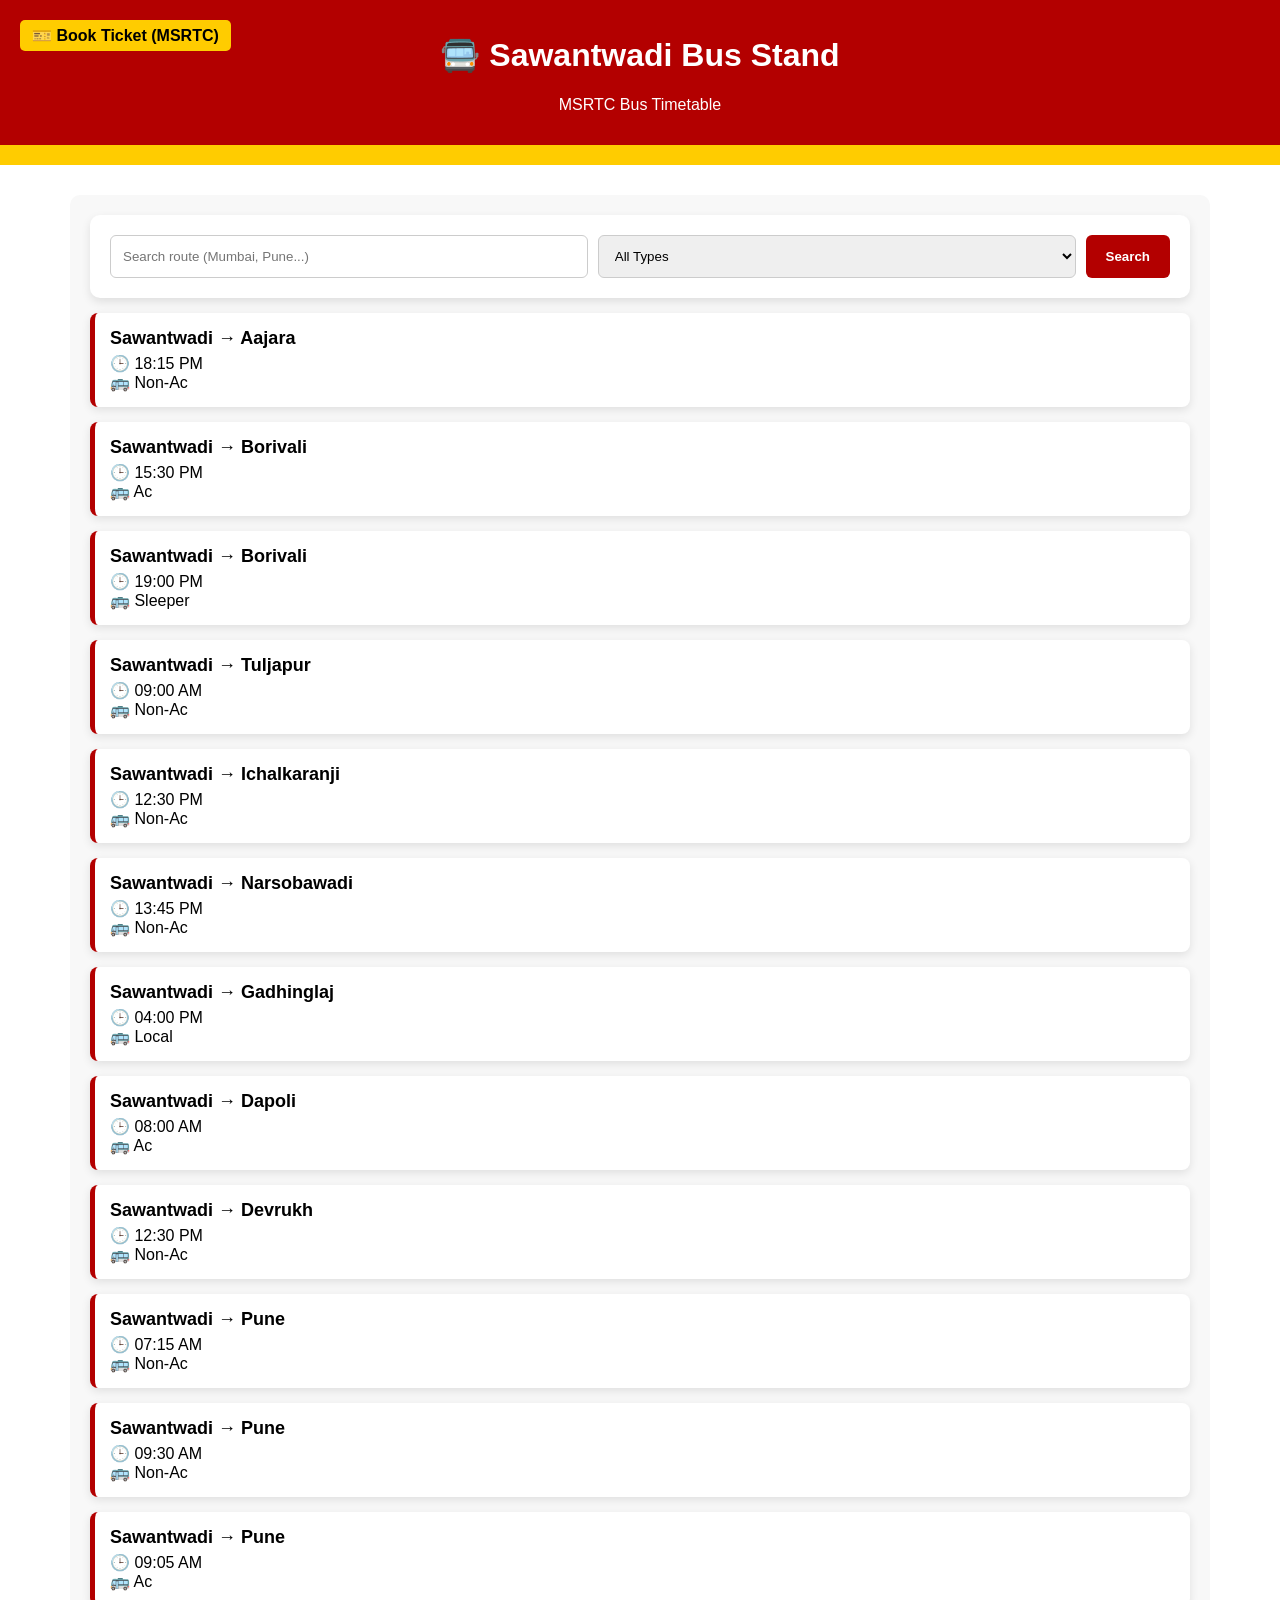
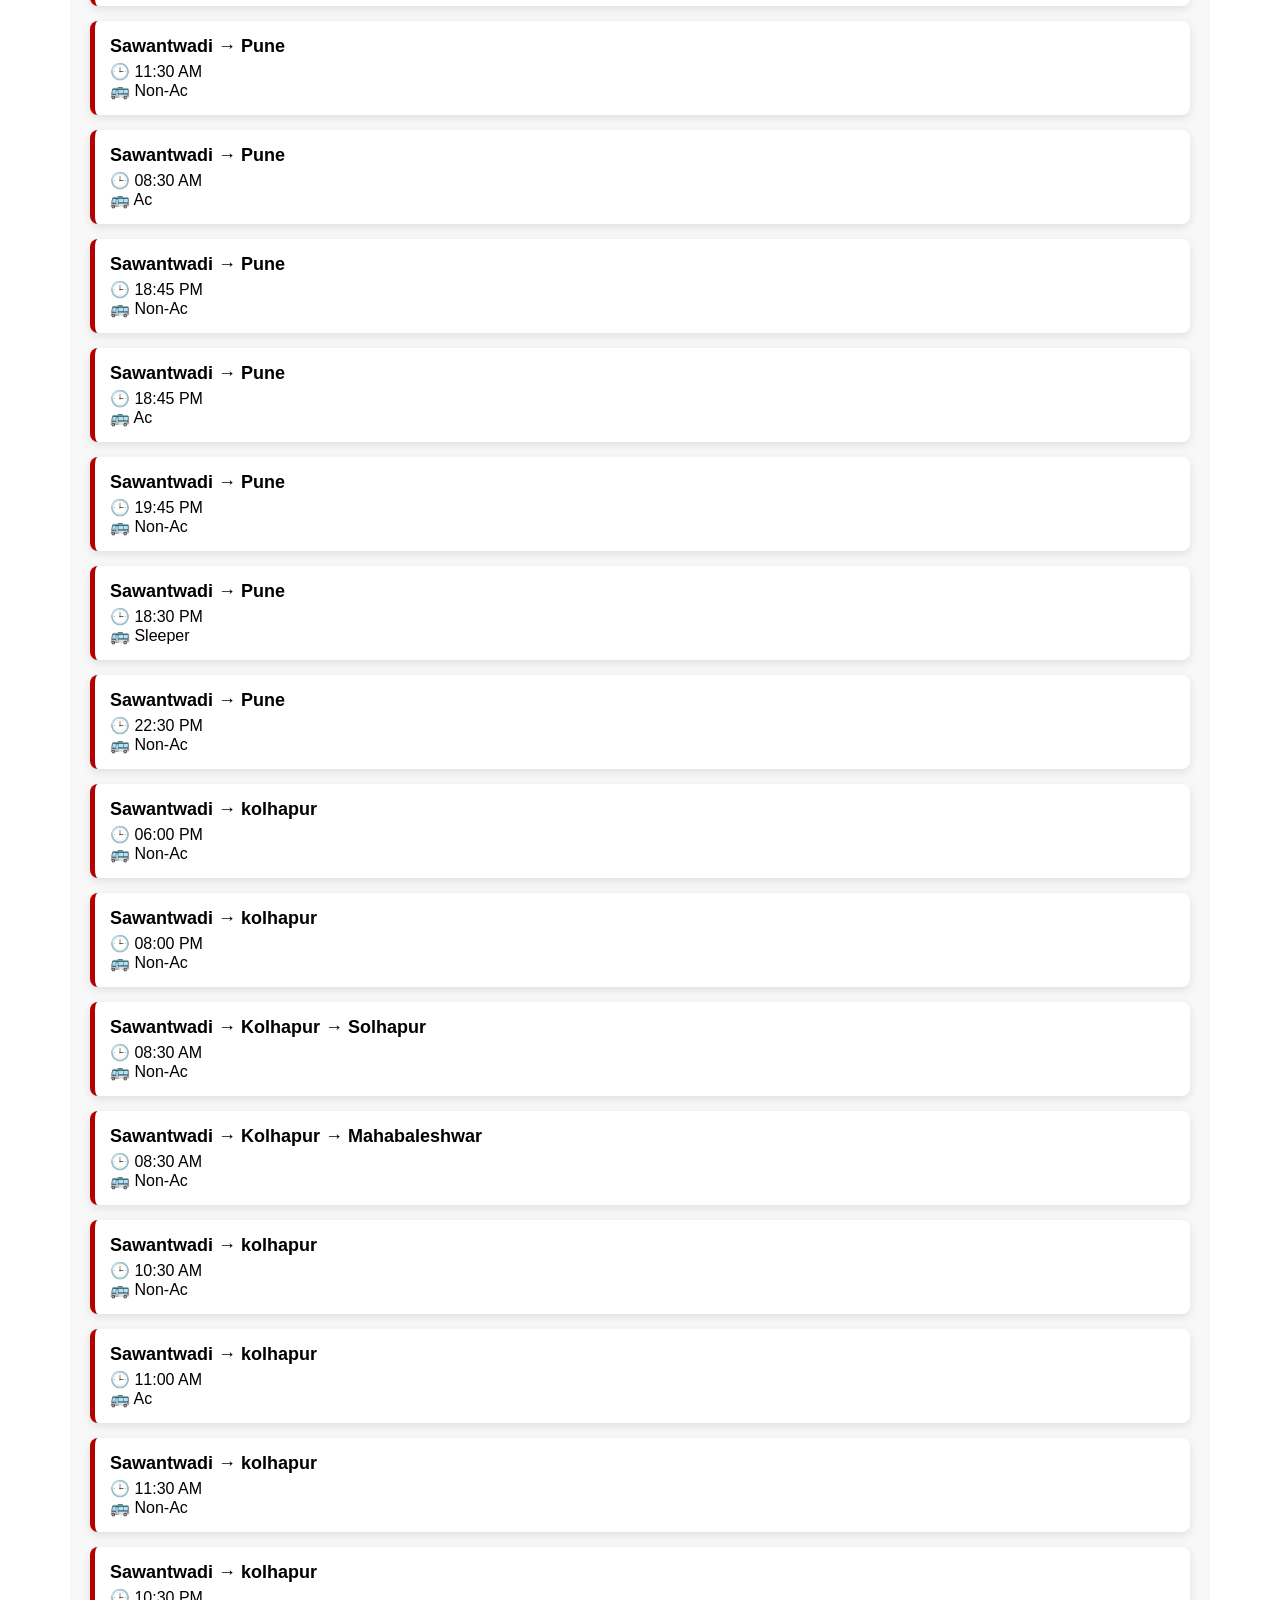
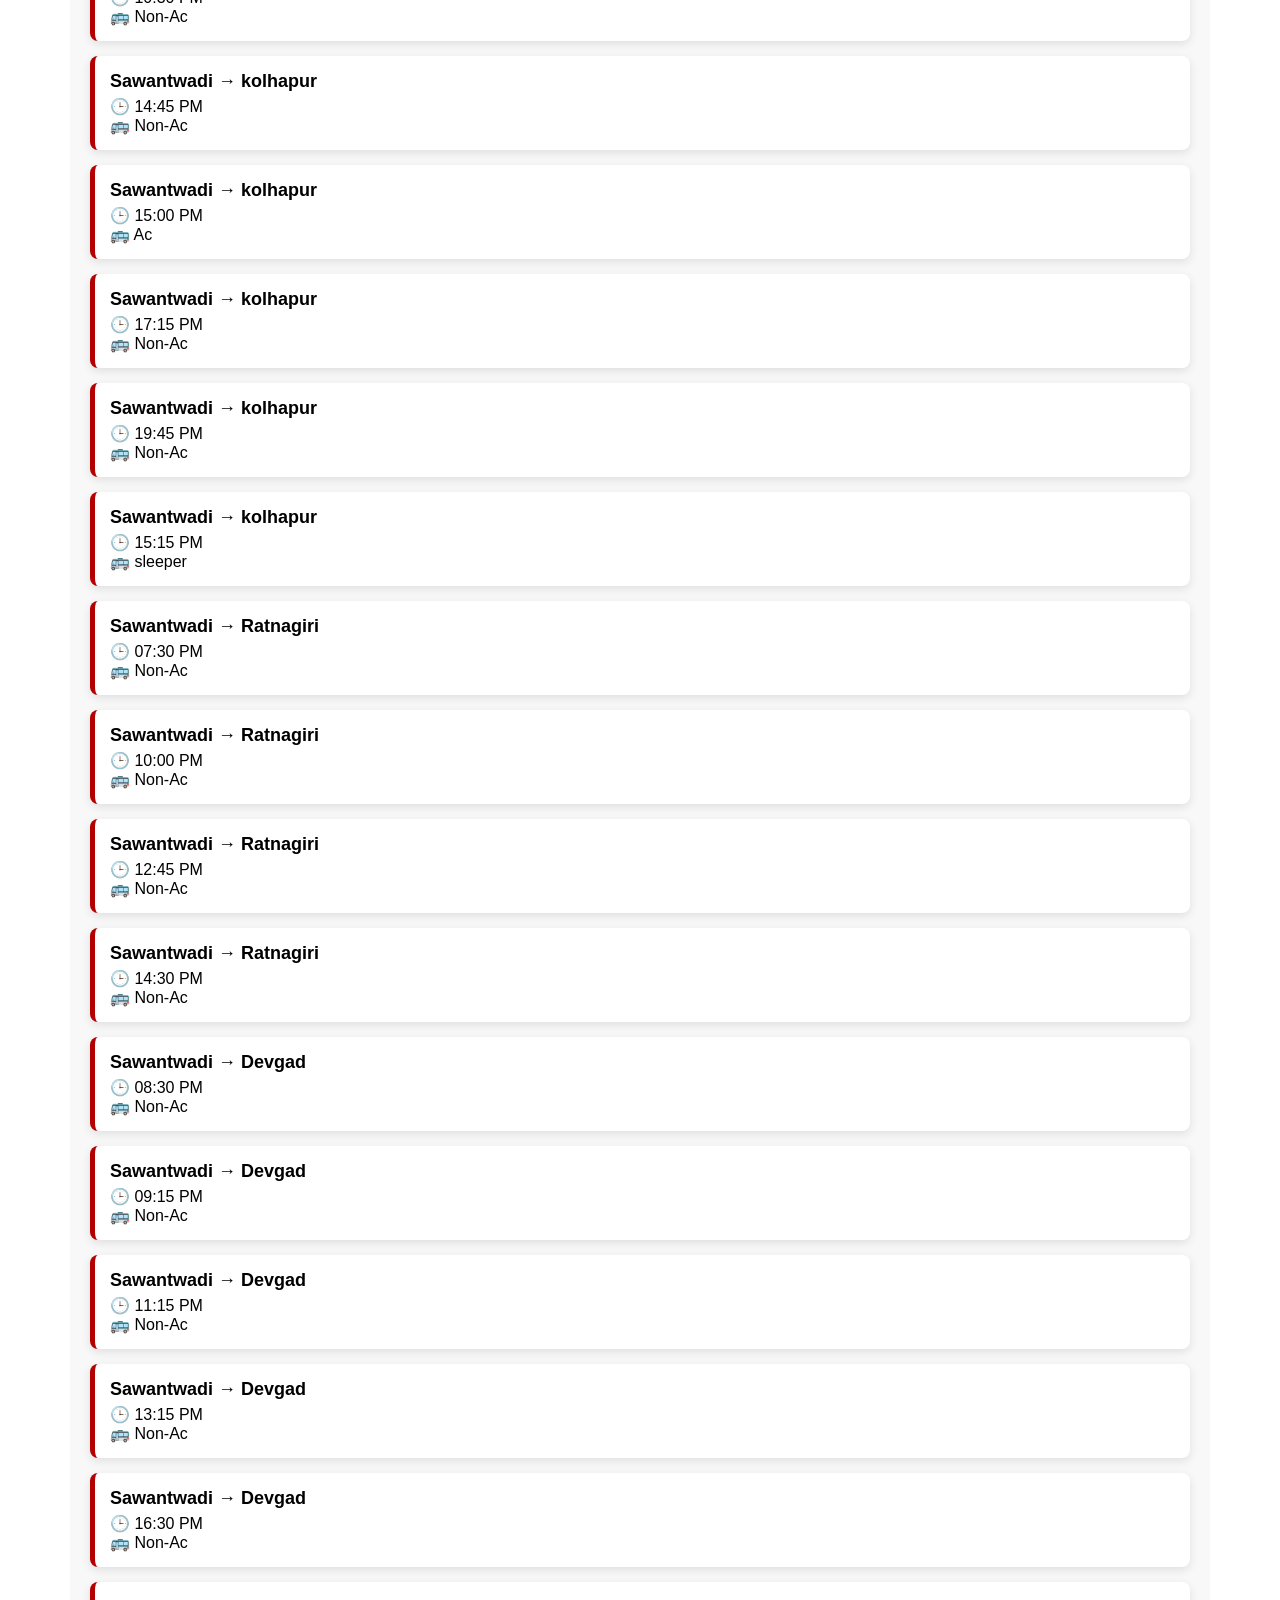
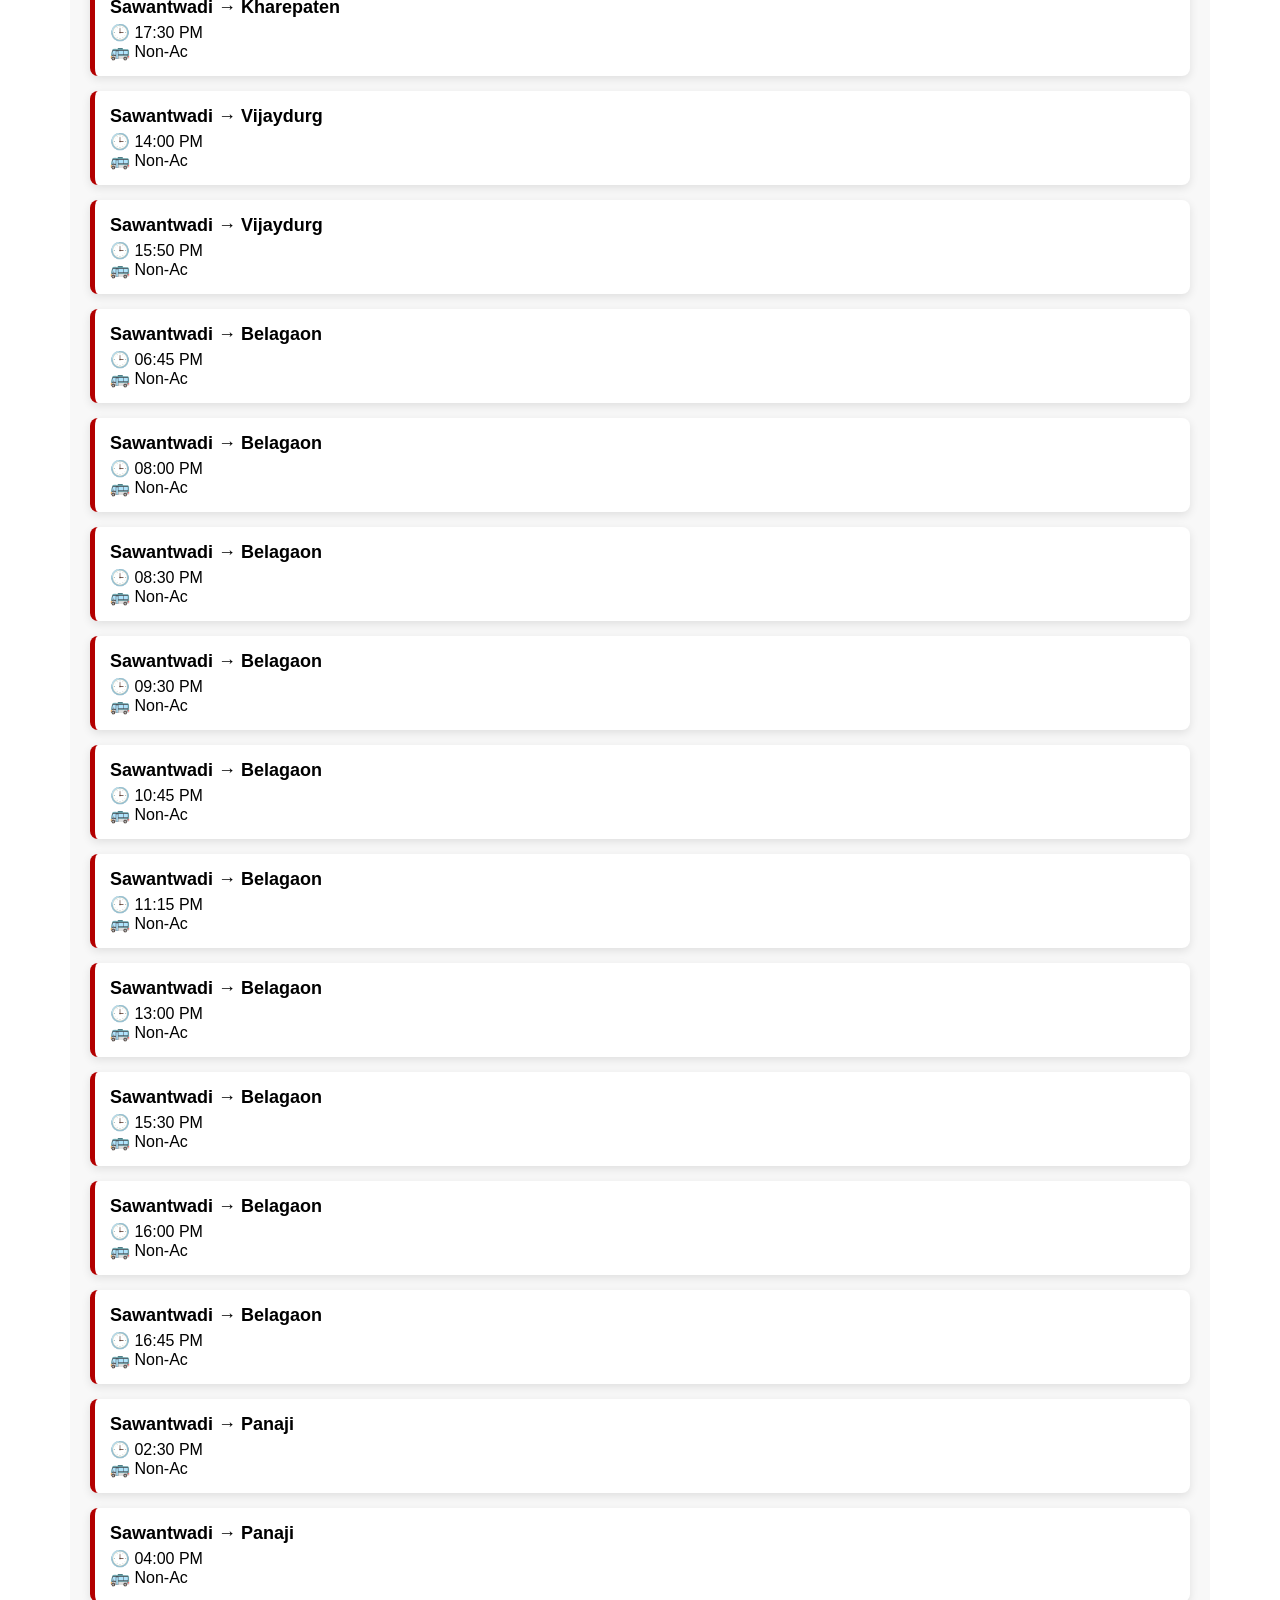
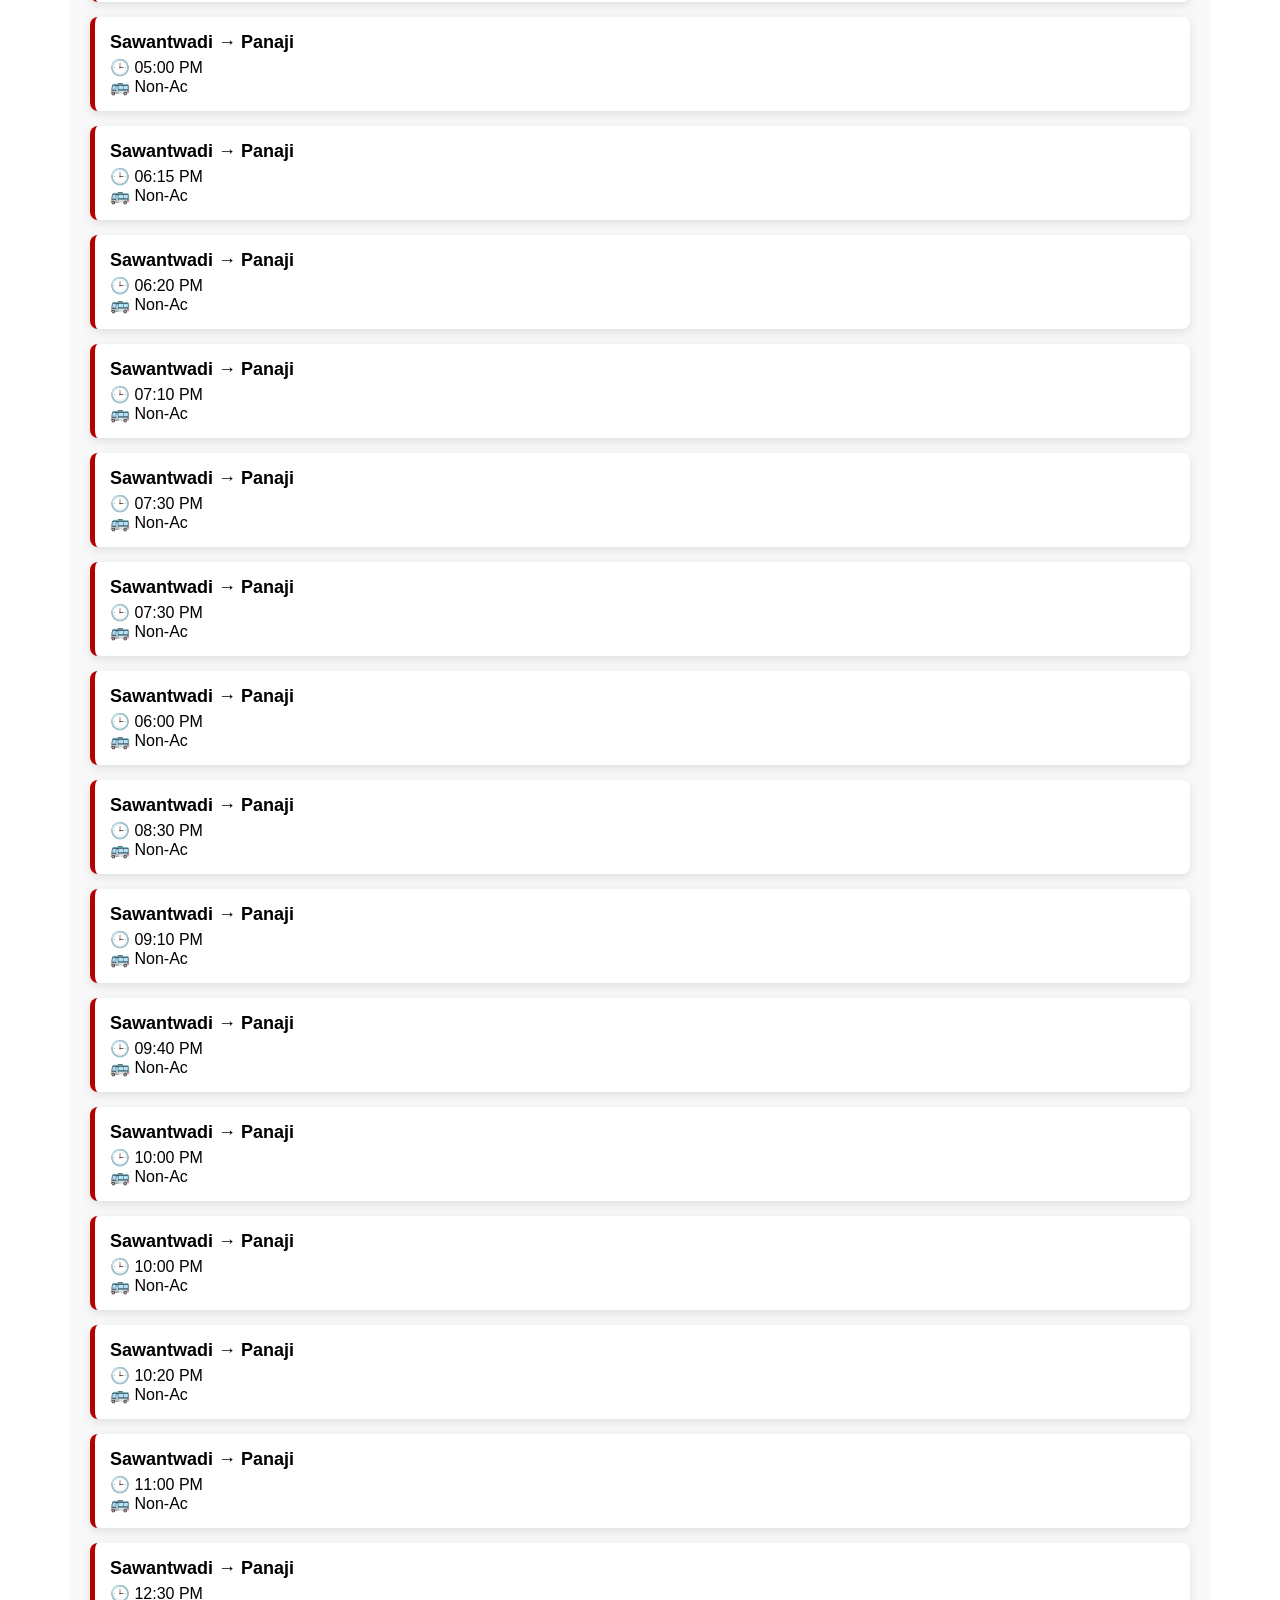
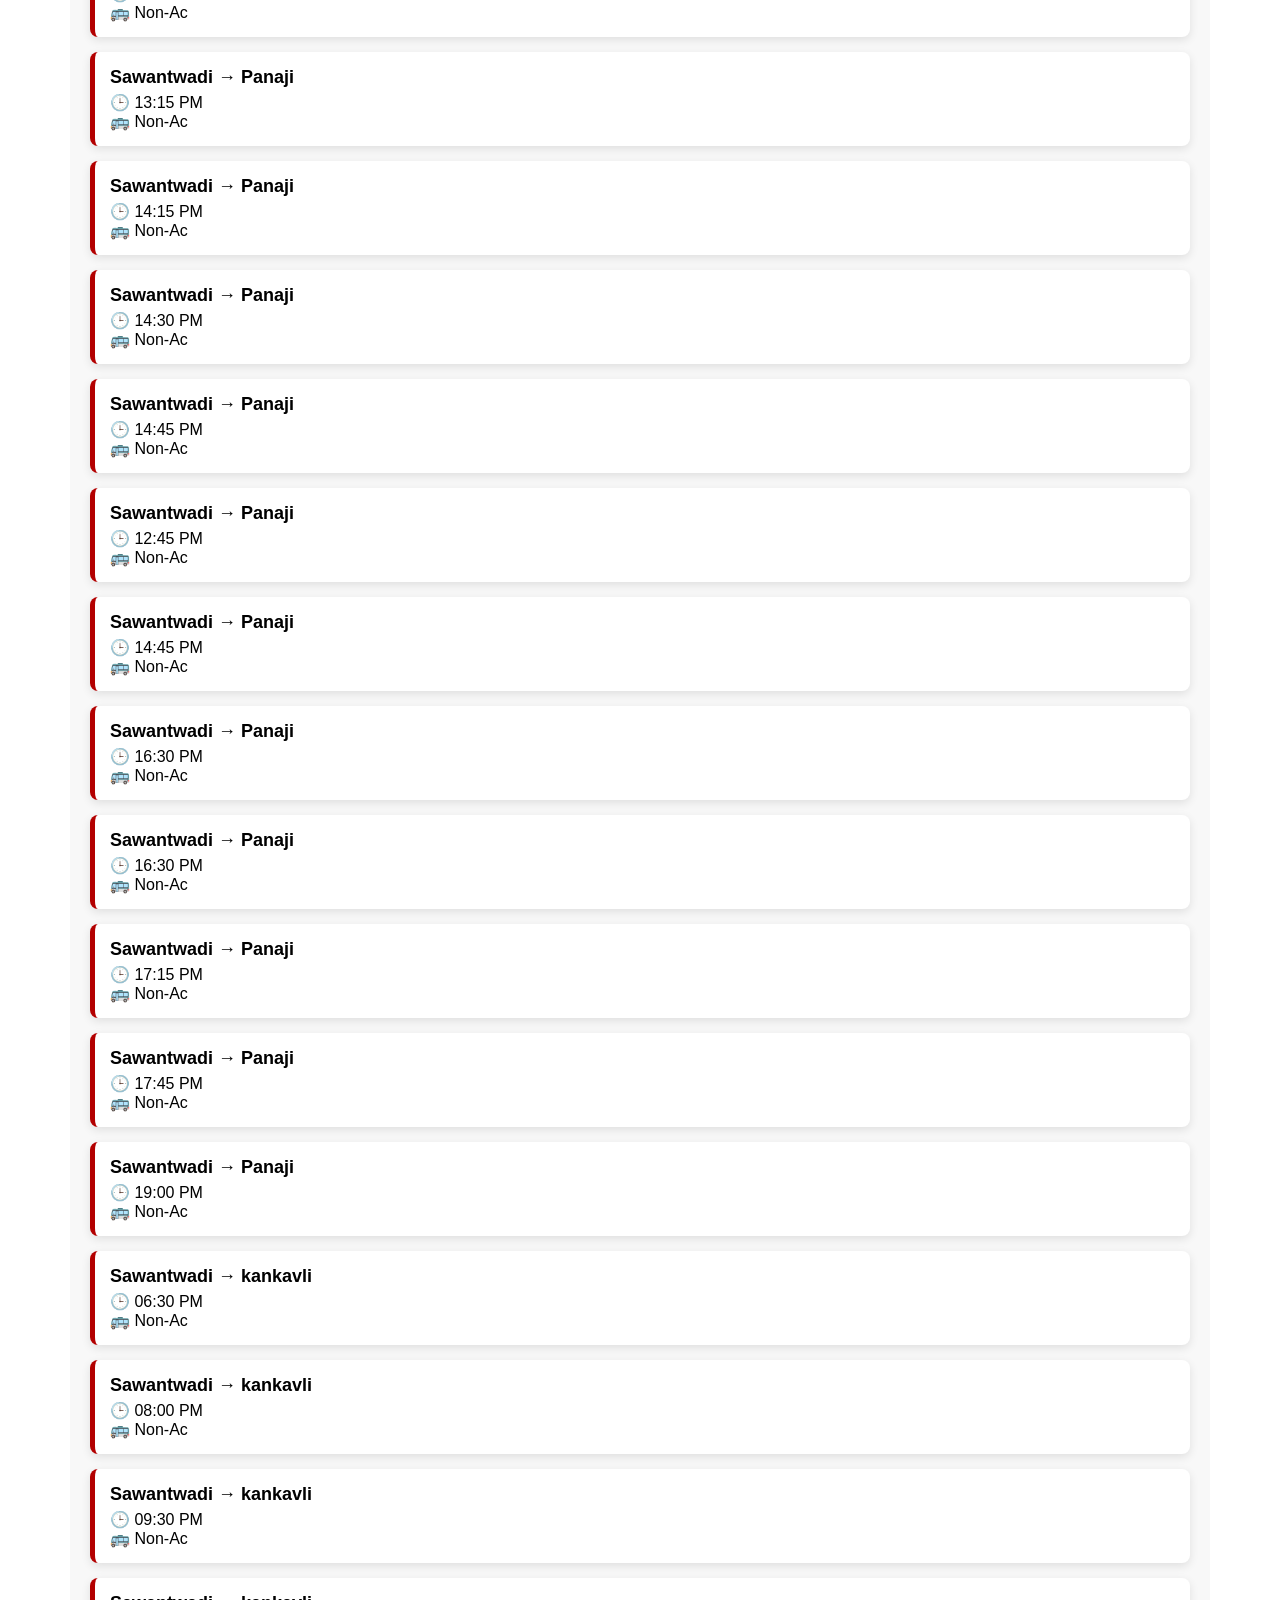
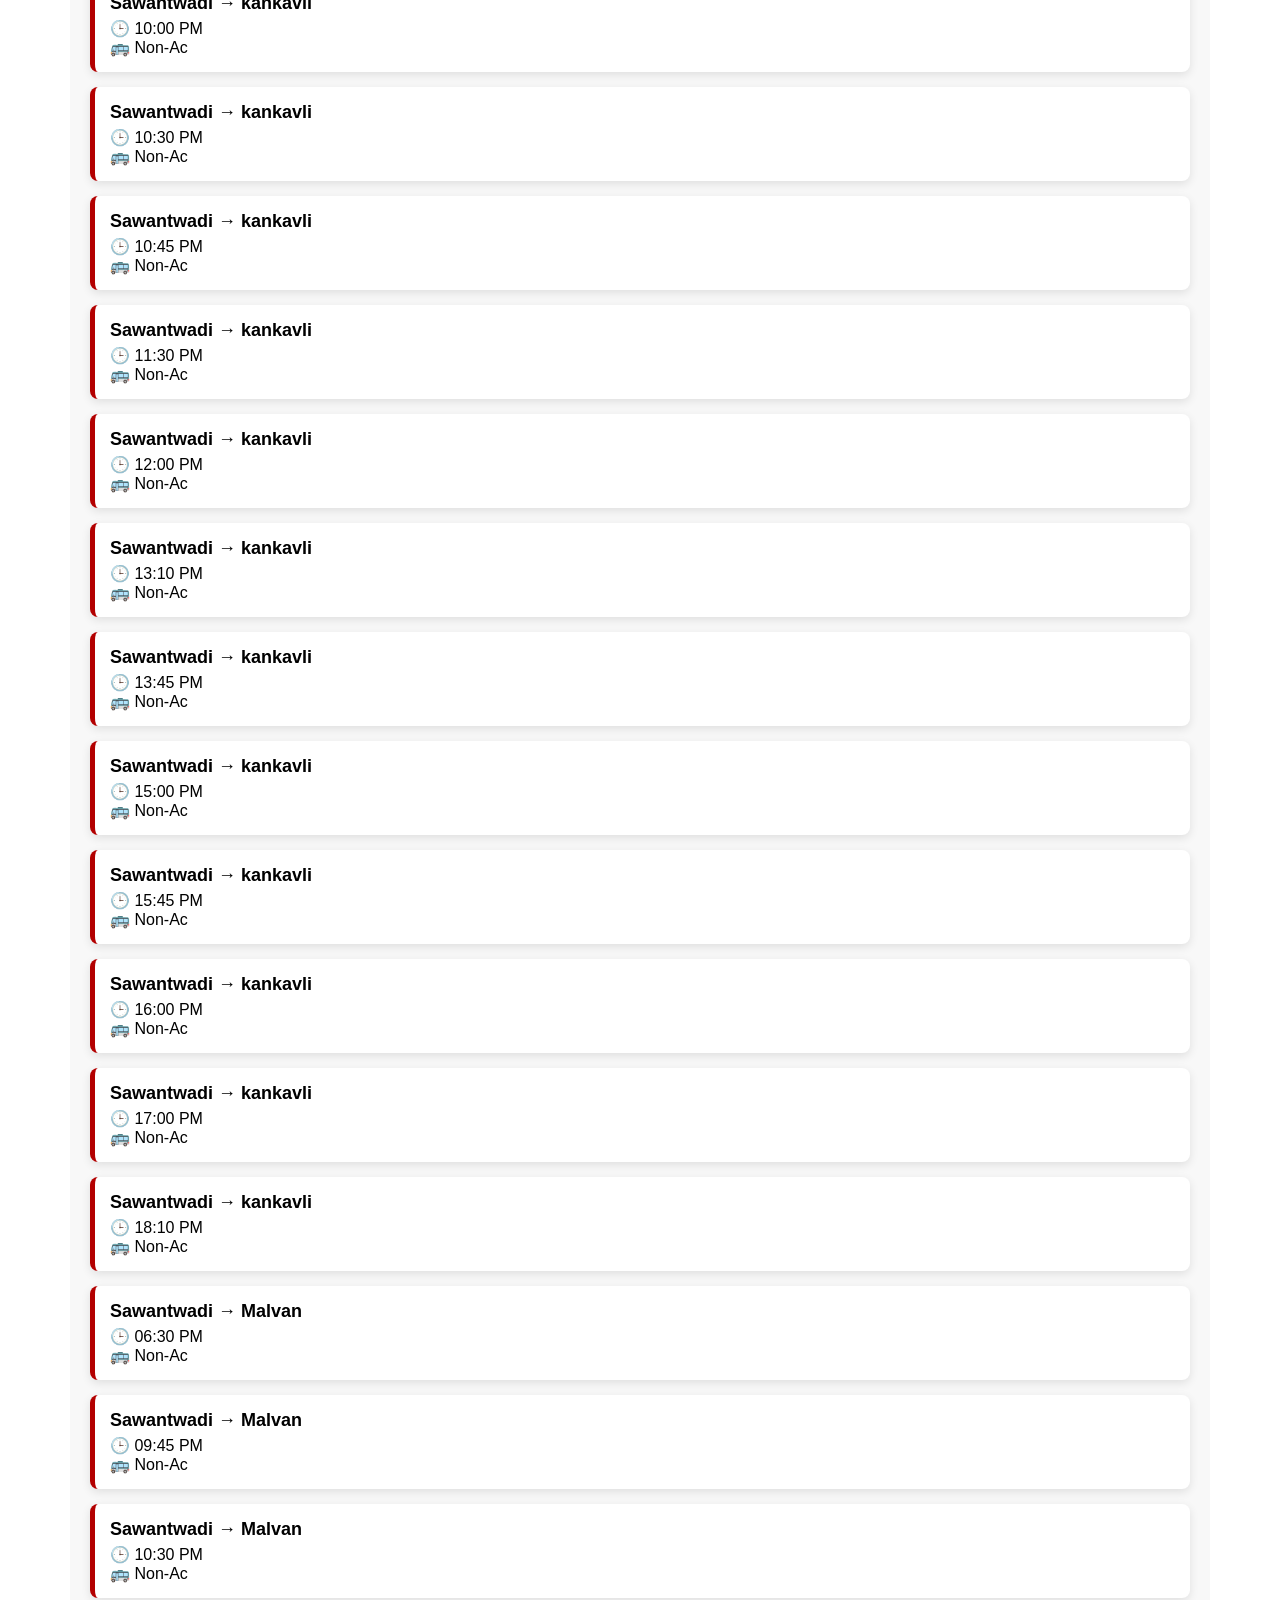
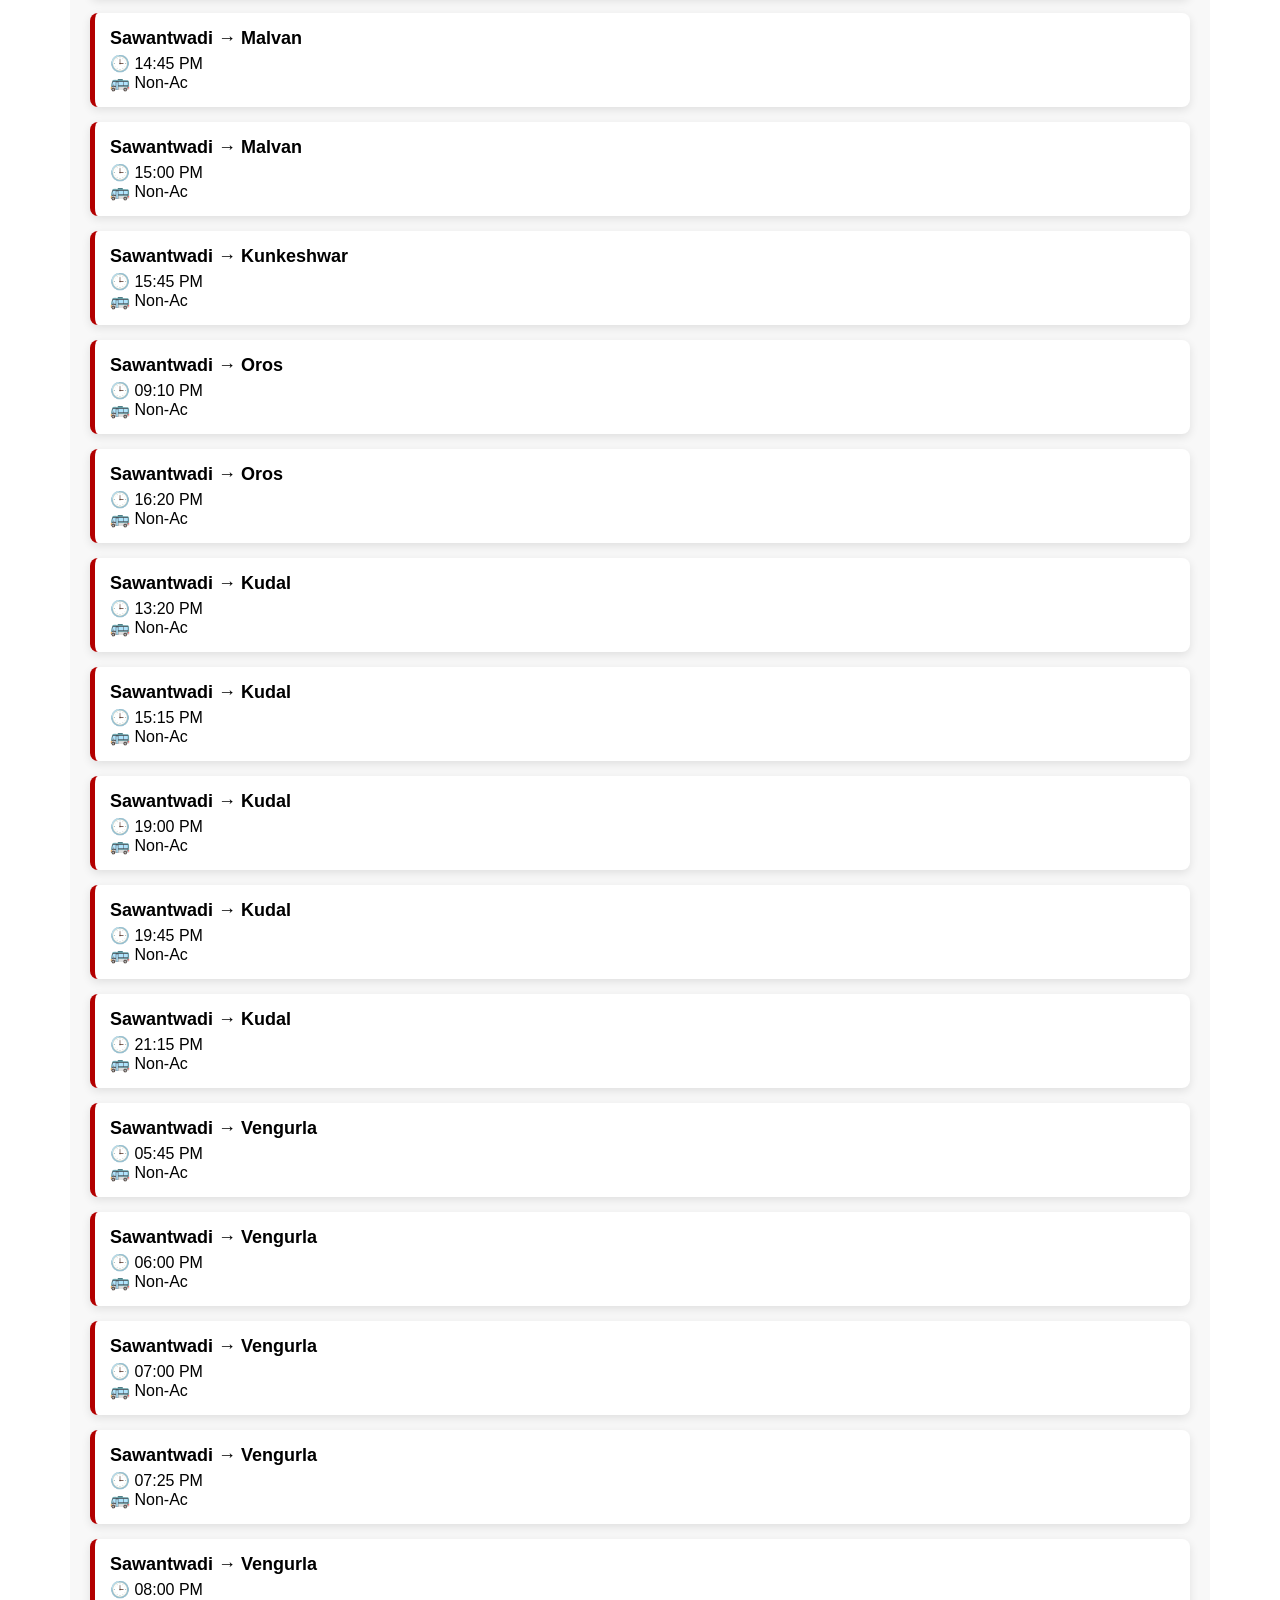
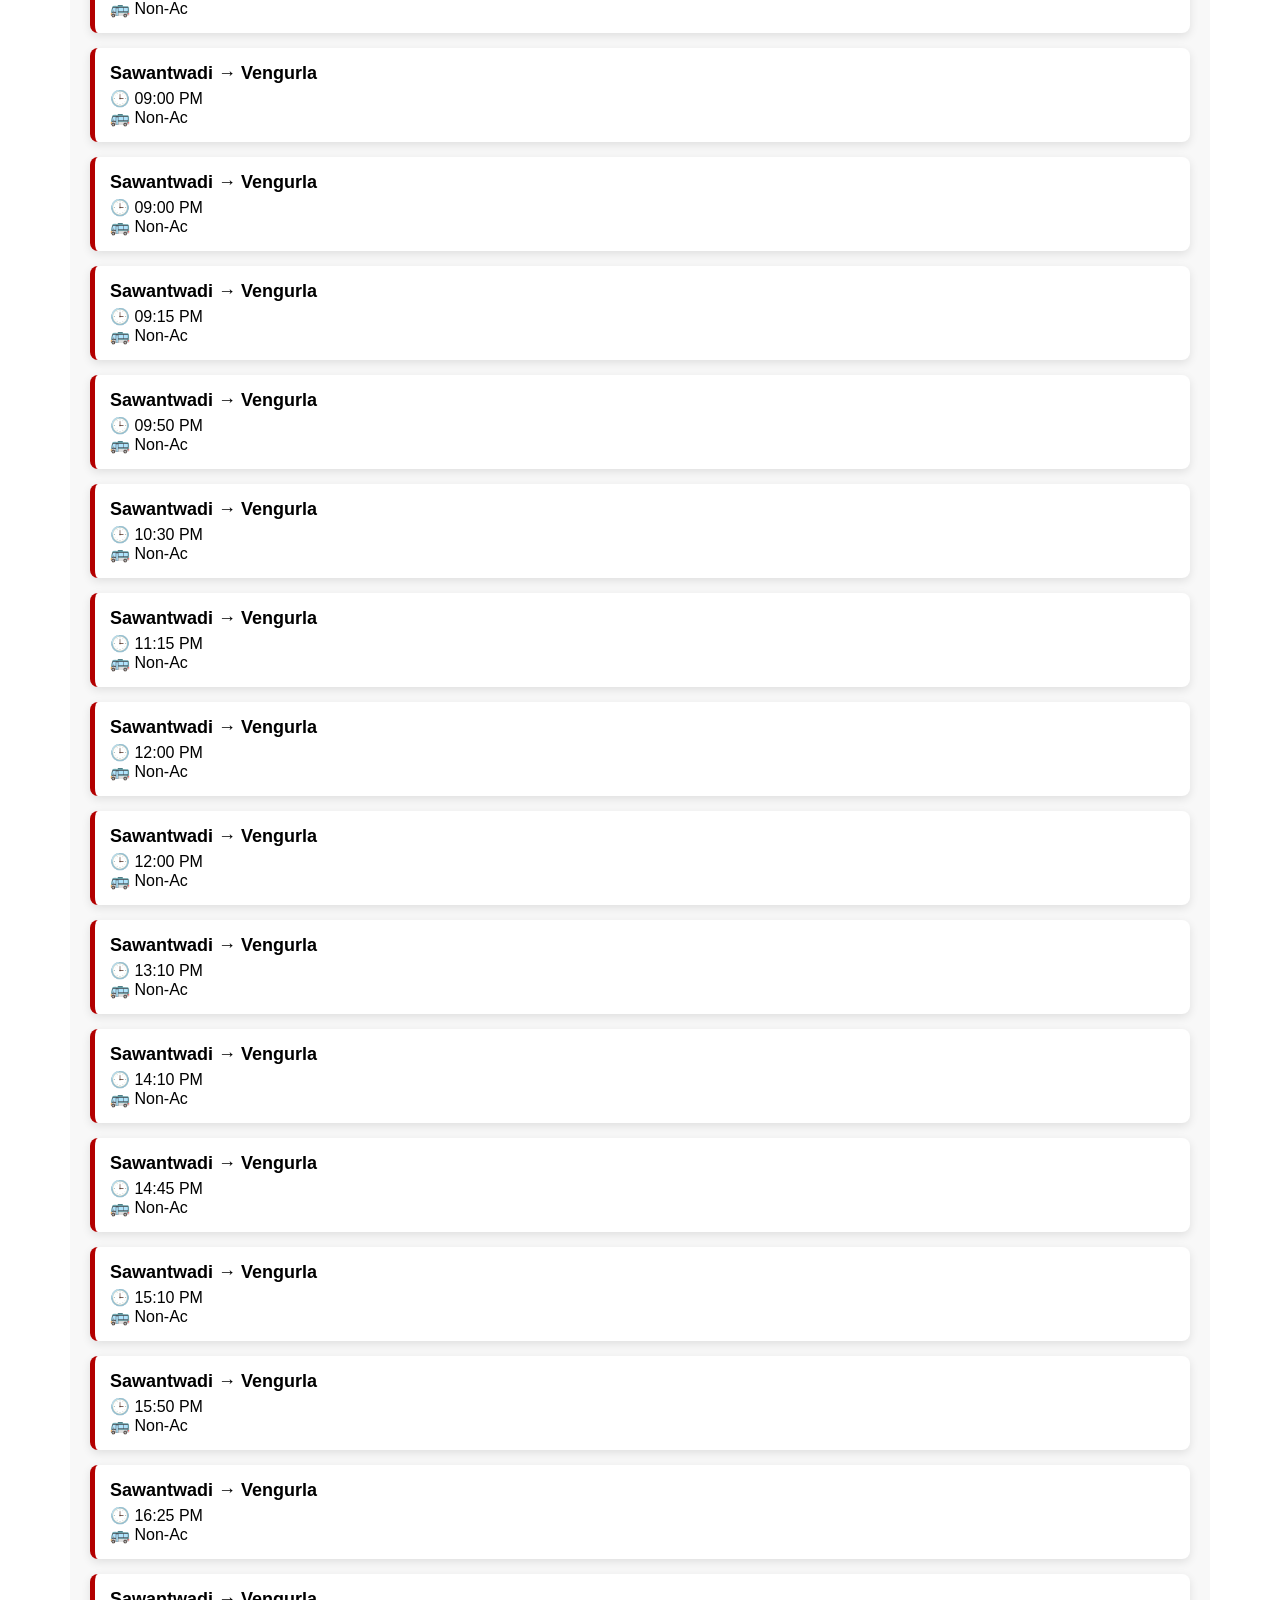
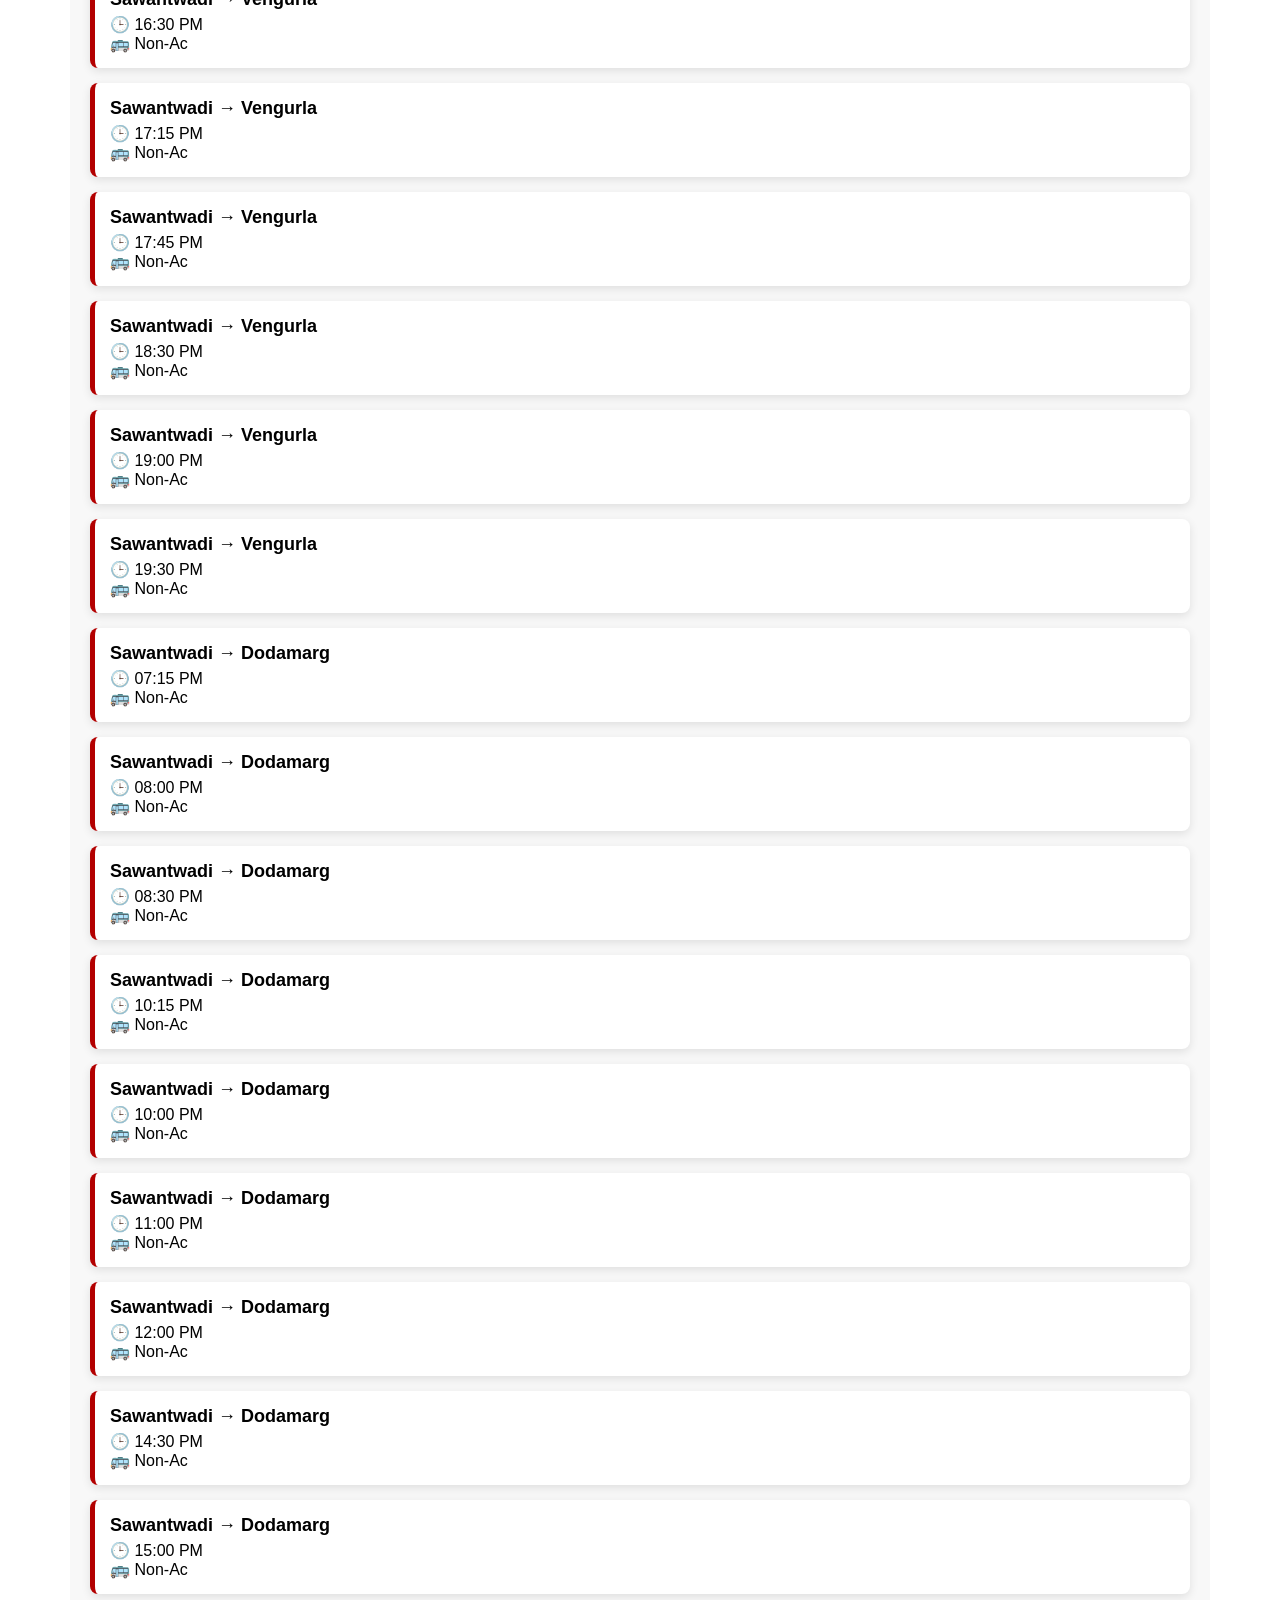
==== commit 6f220f6b: "Fix HTML entity encoding in index.html" ====
--- a/index.html
+++ b/index.html
@@ -16,7 +16,7 @@
   <a href="https://npublic.msrtcors.com/" target="_blank" class="book-btn">
   🎫 Book Ticket (MSRTC)
 </a>
-  <a href="admin.html" class="admin-btn">Admin</a>
+ 
 </header>
 
 <div class="ticker">
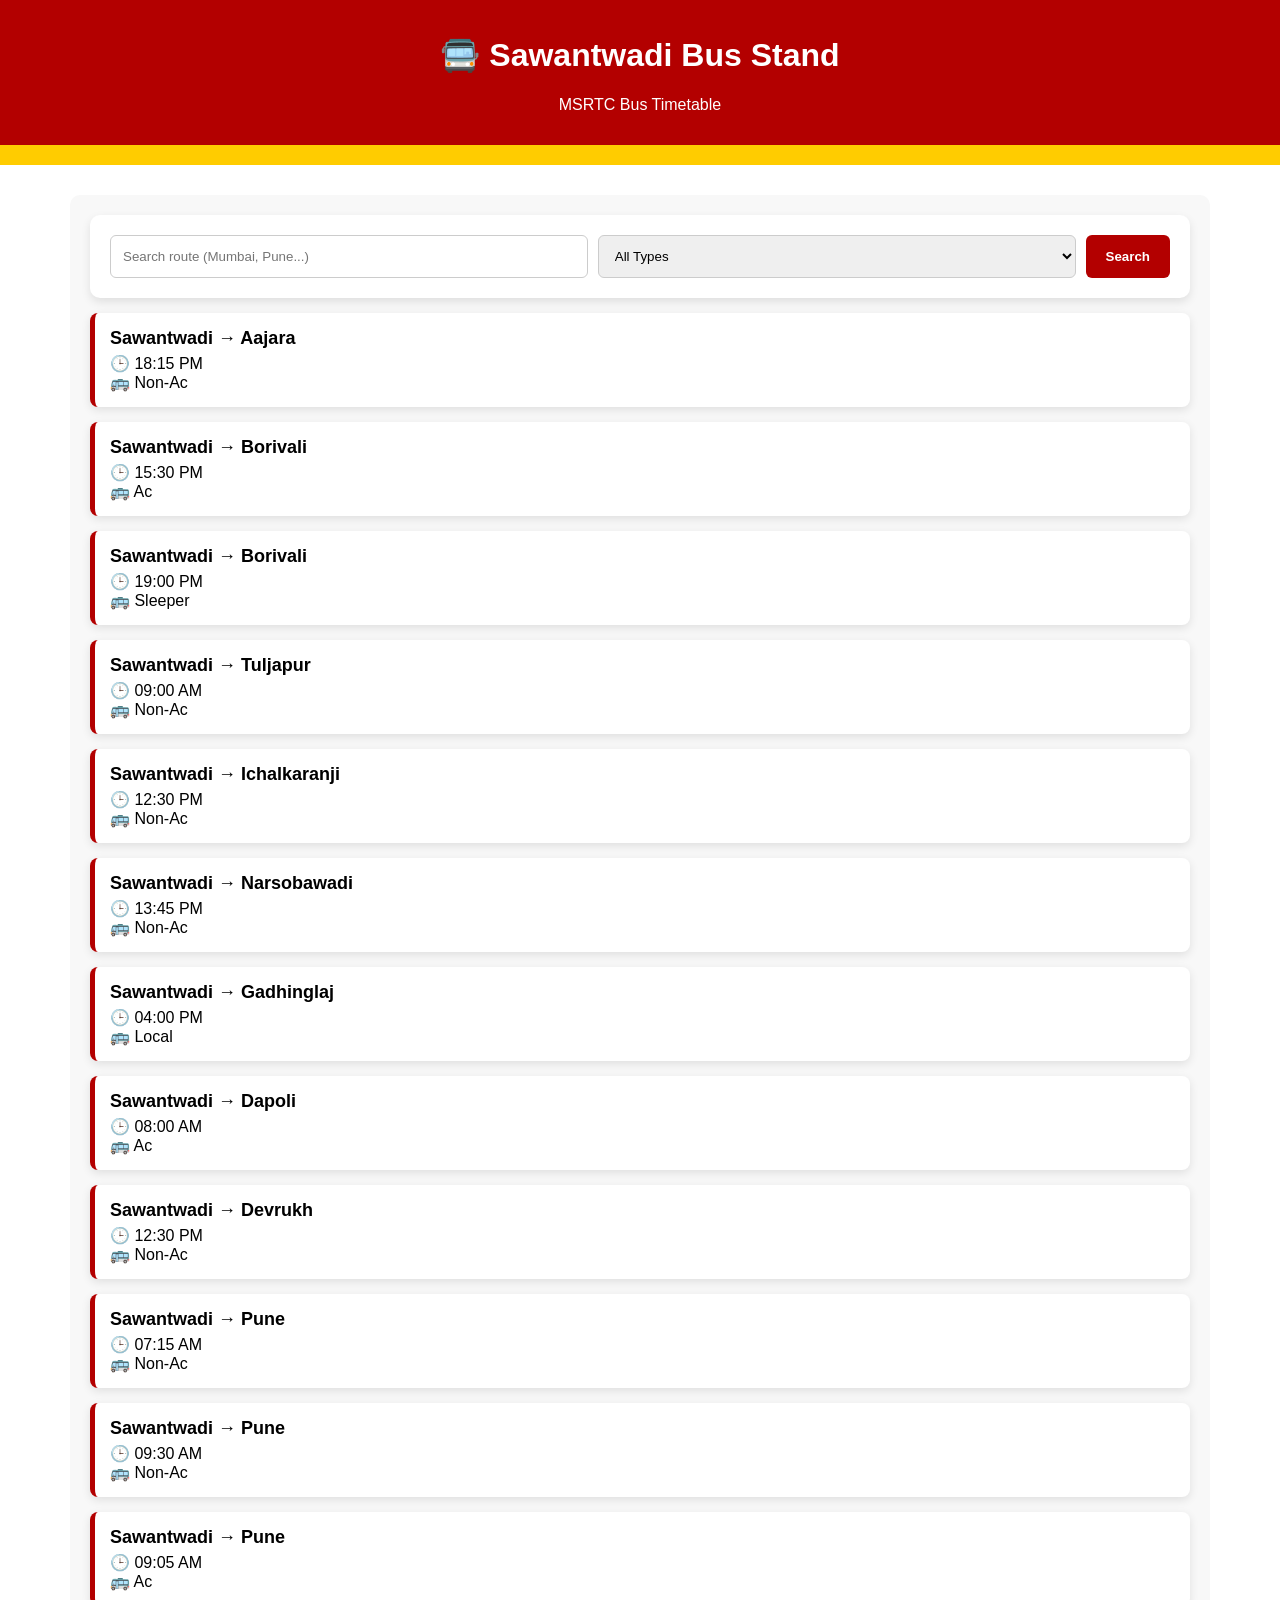
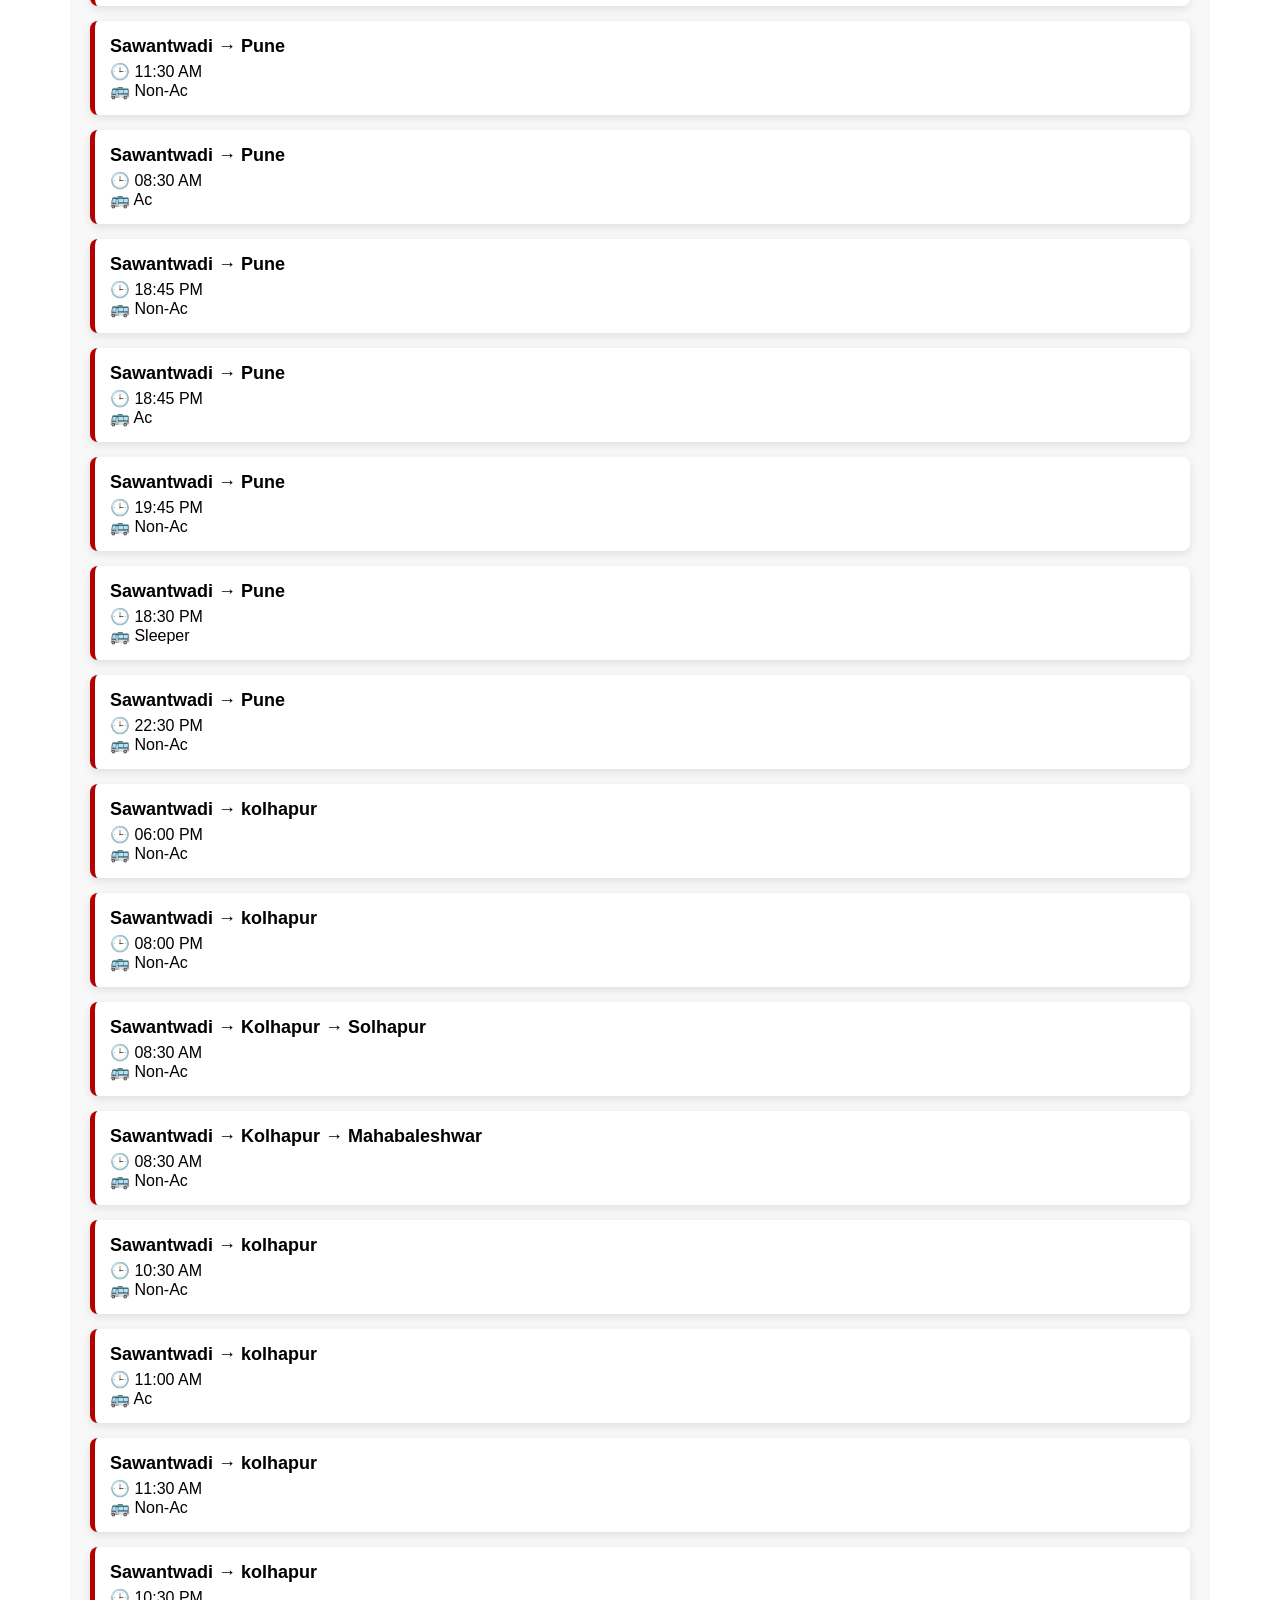
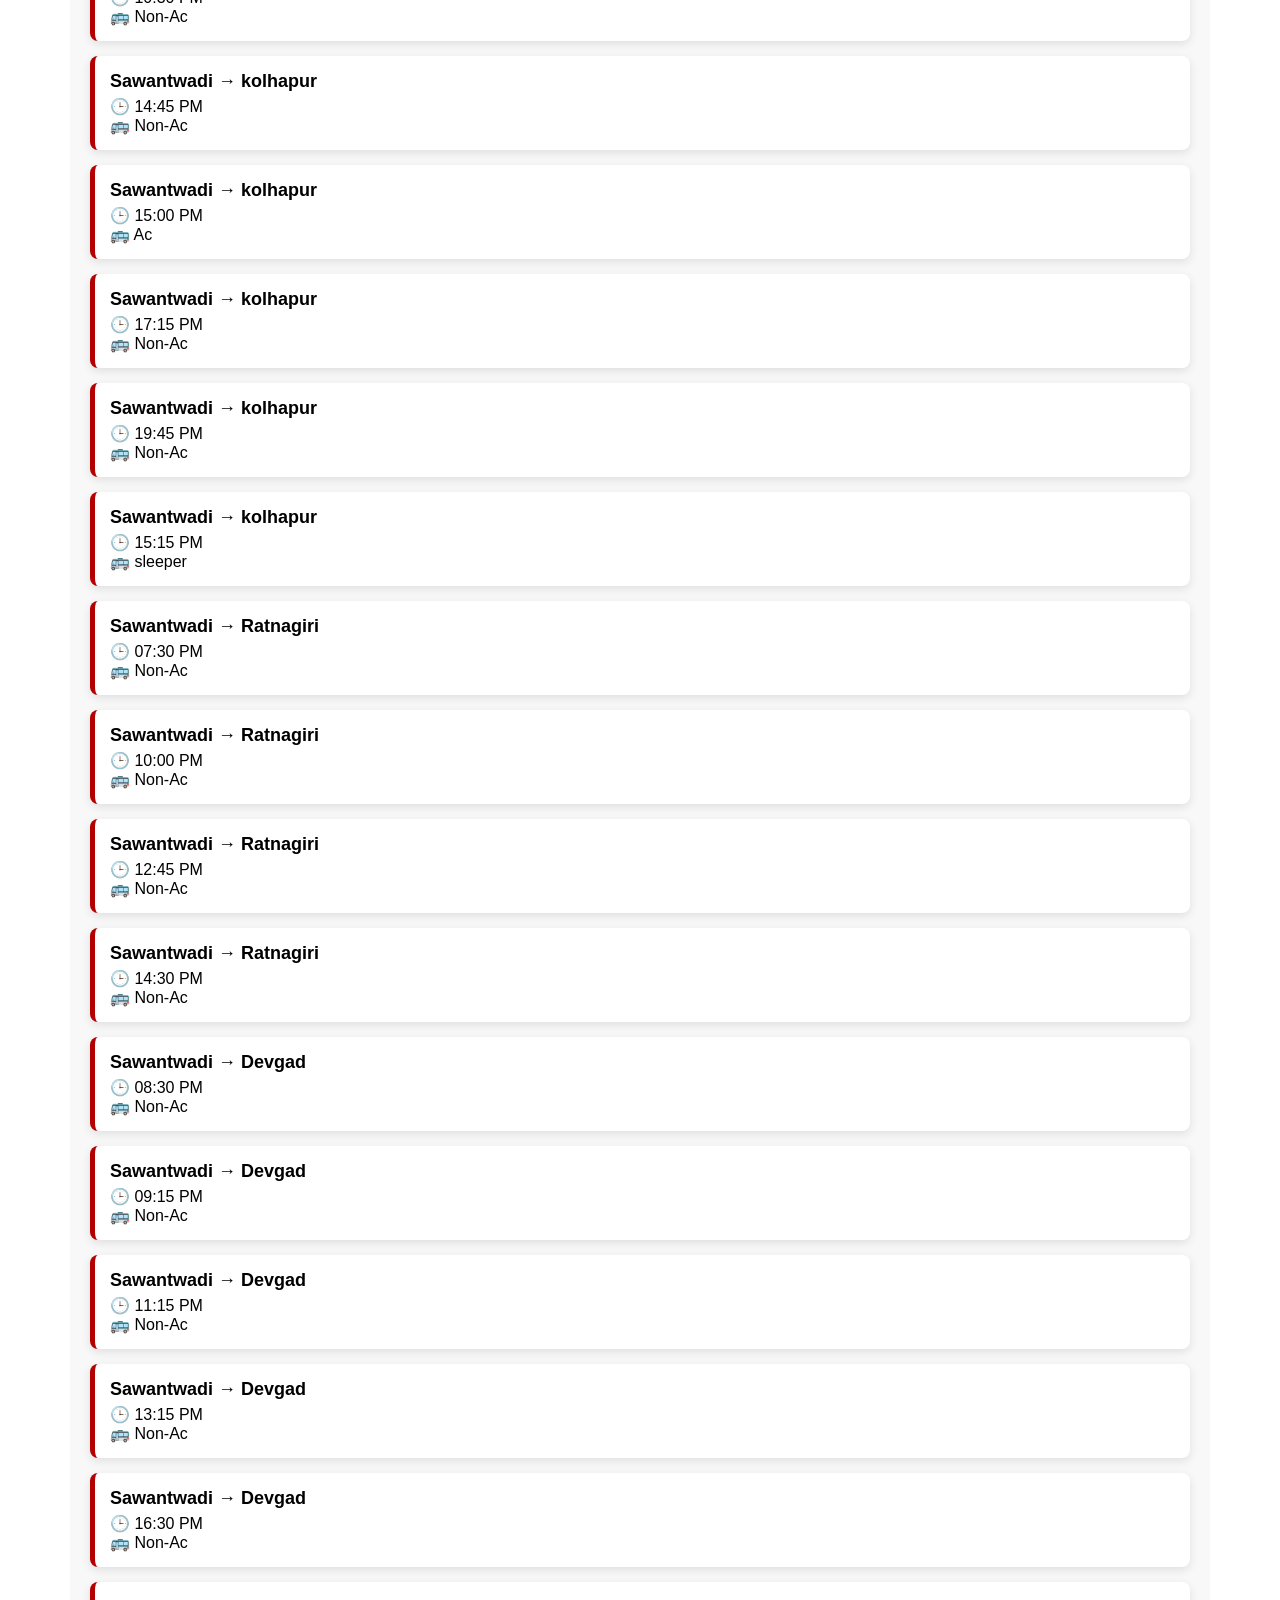
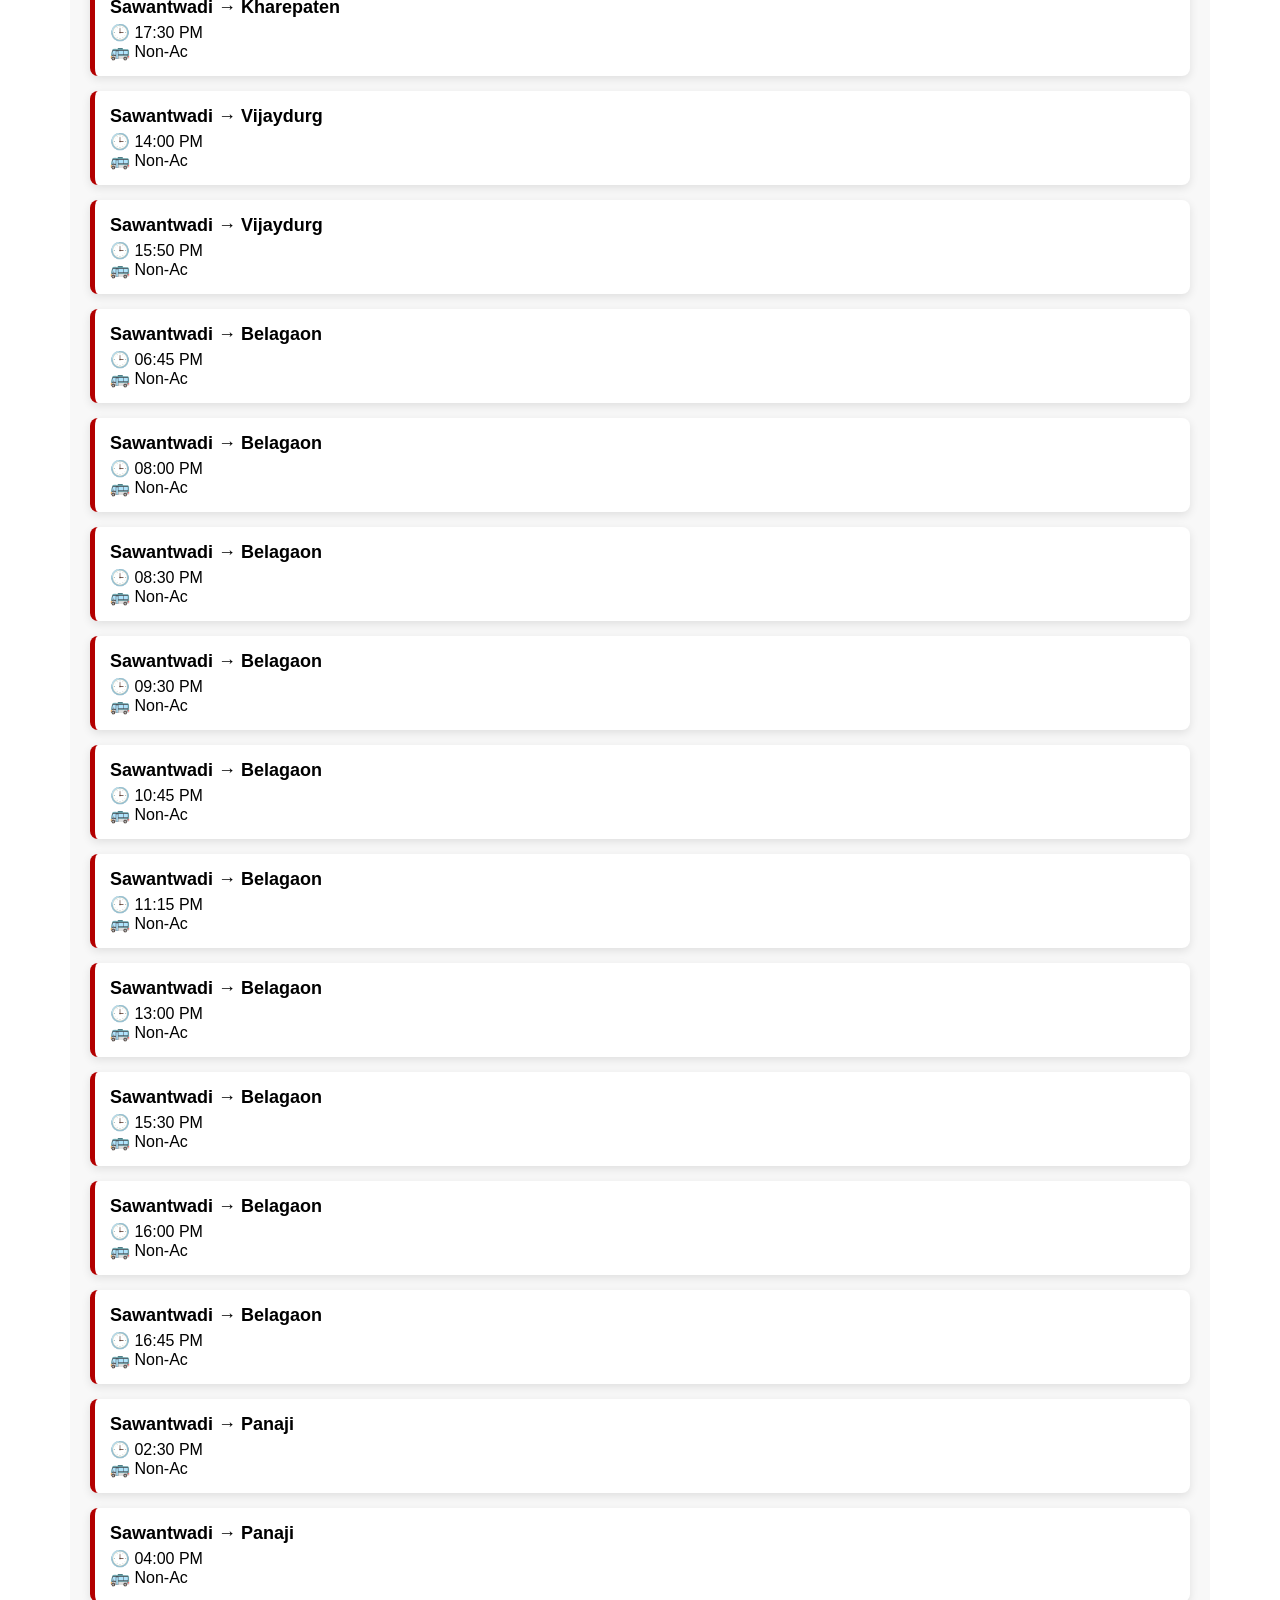
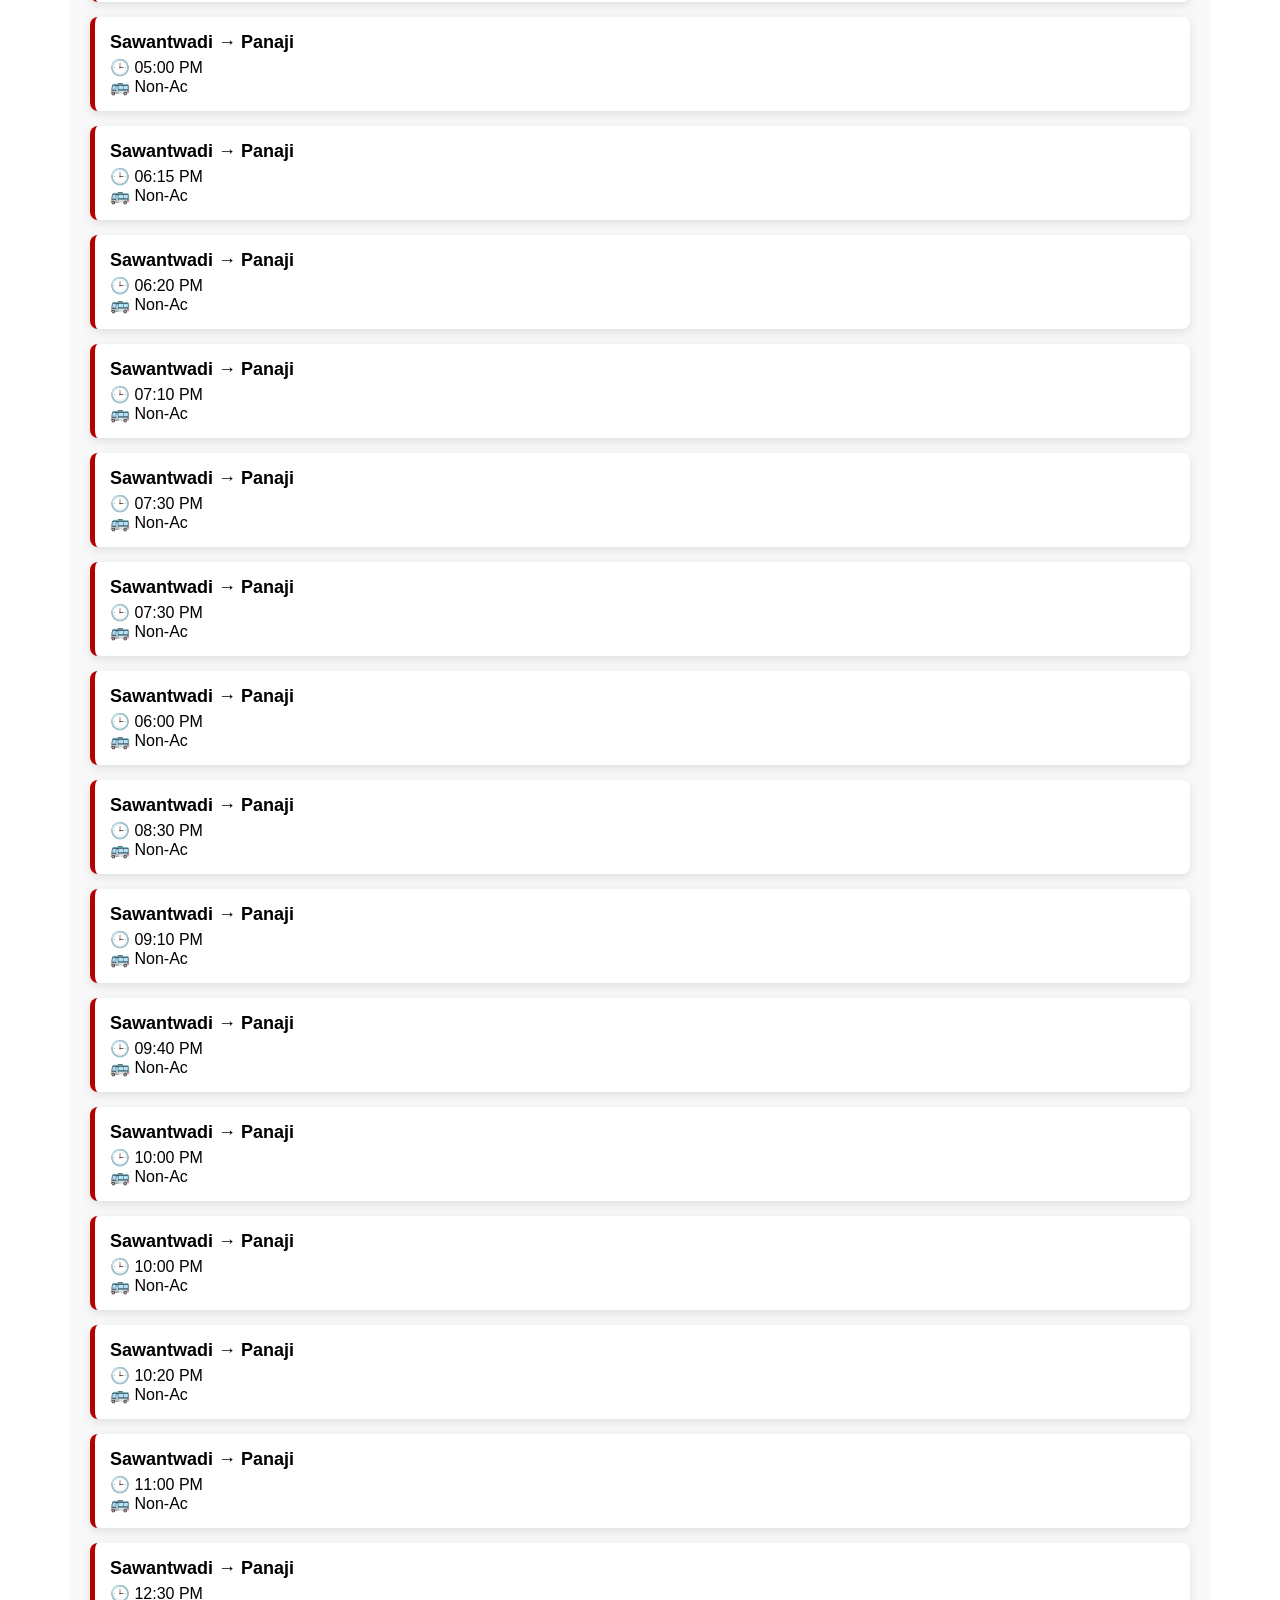
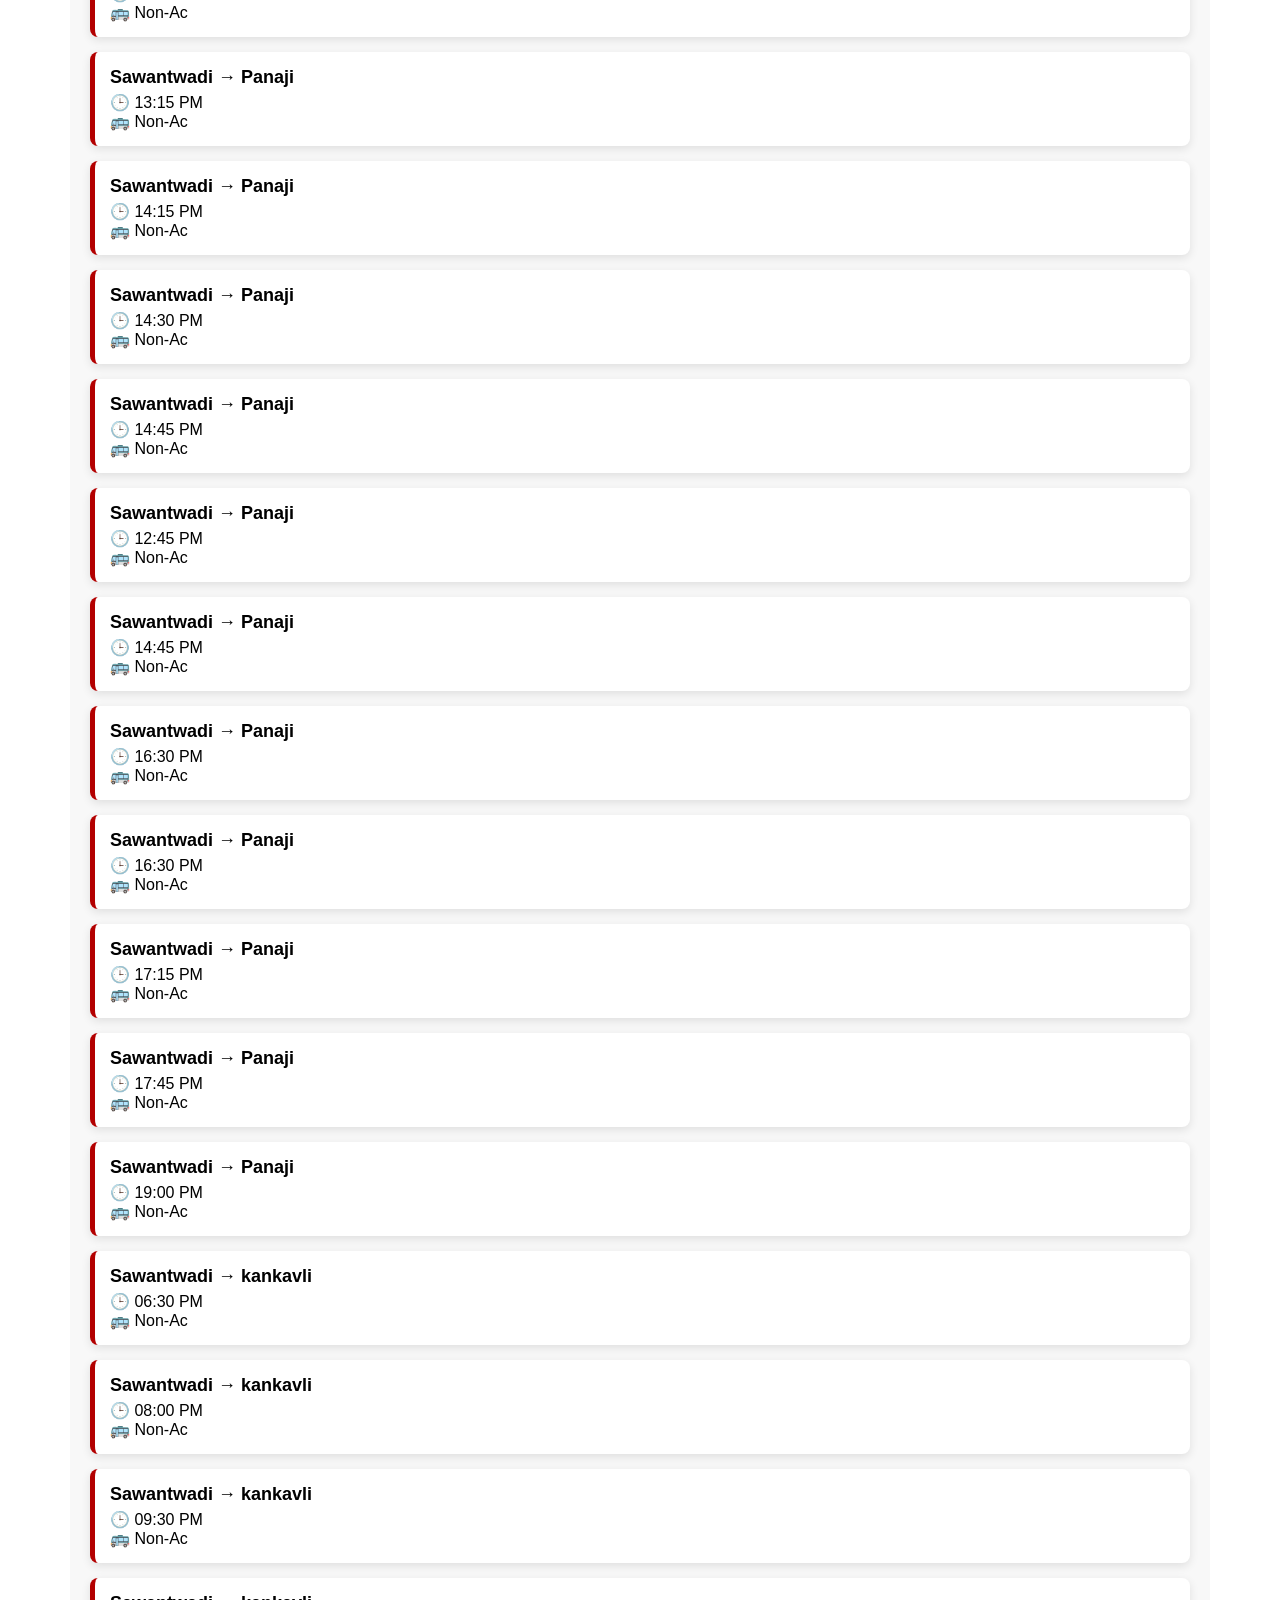
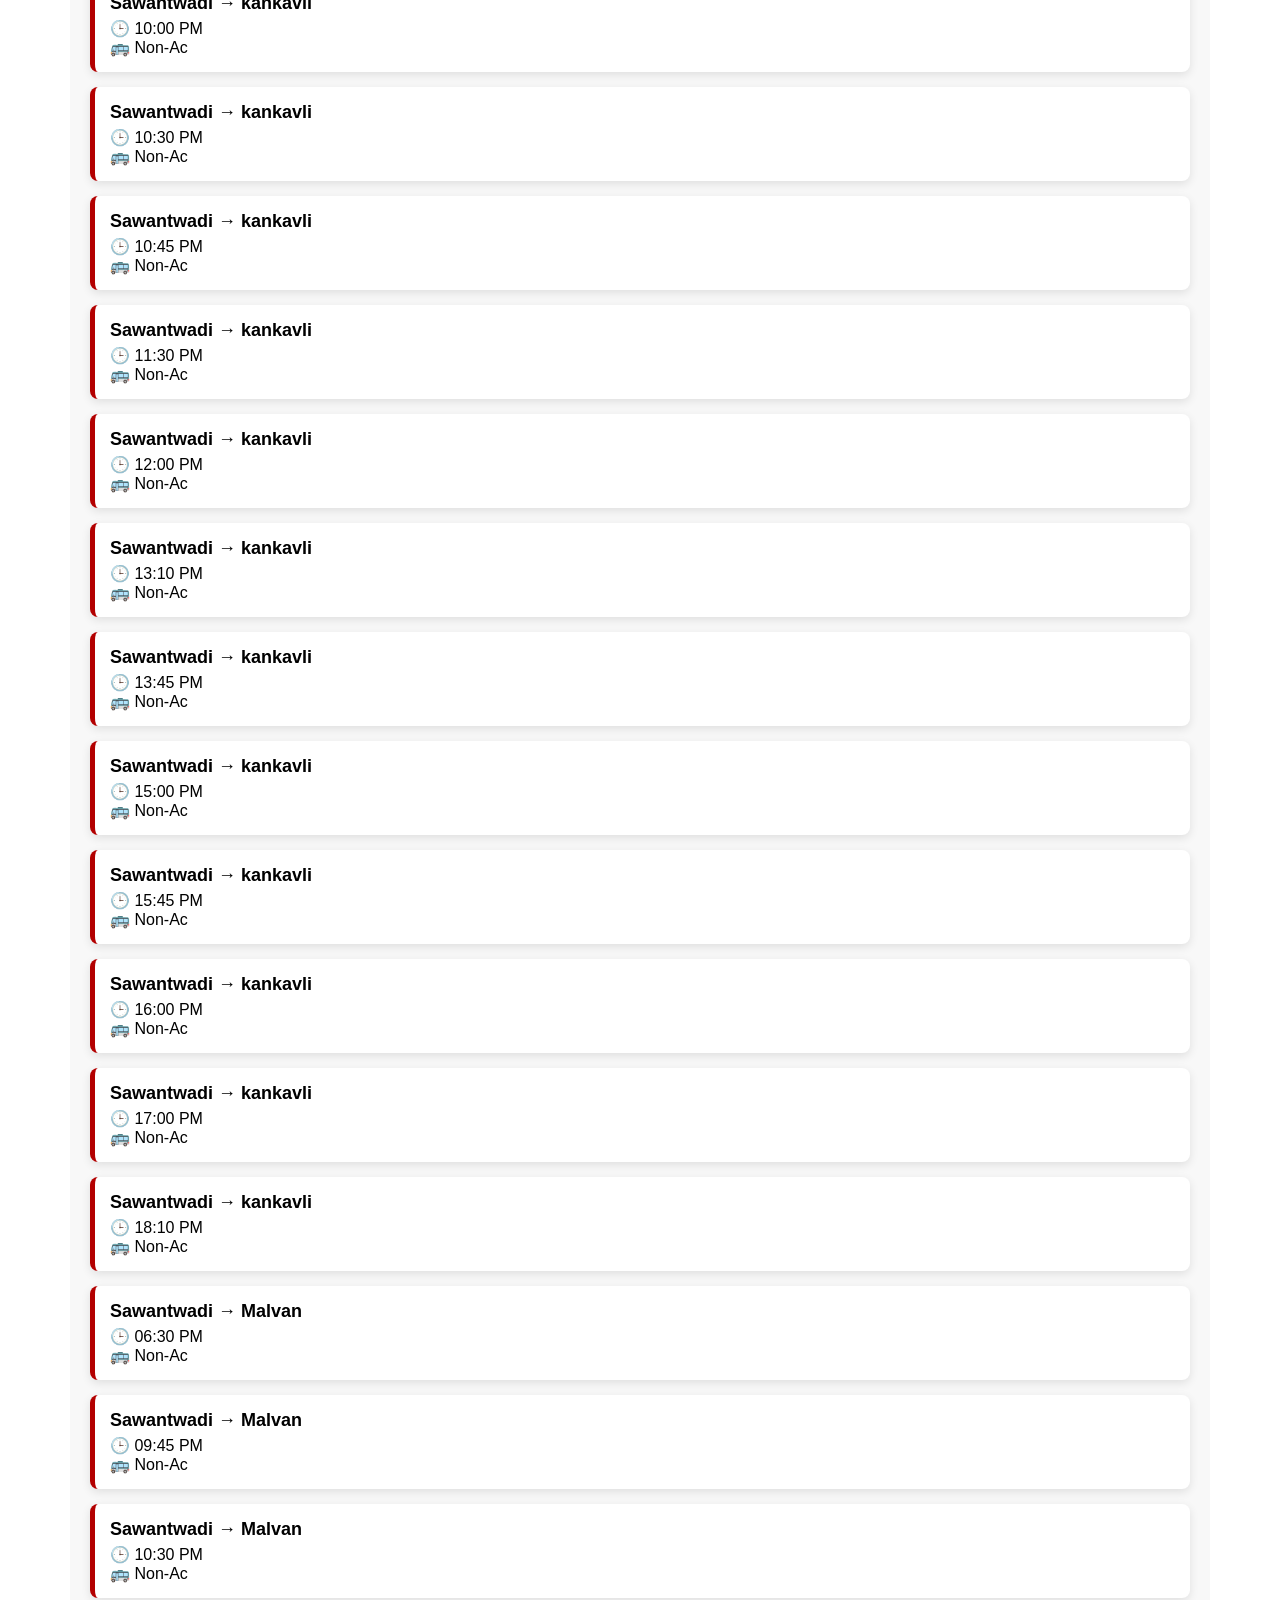
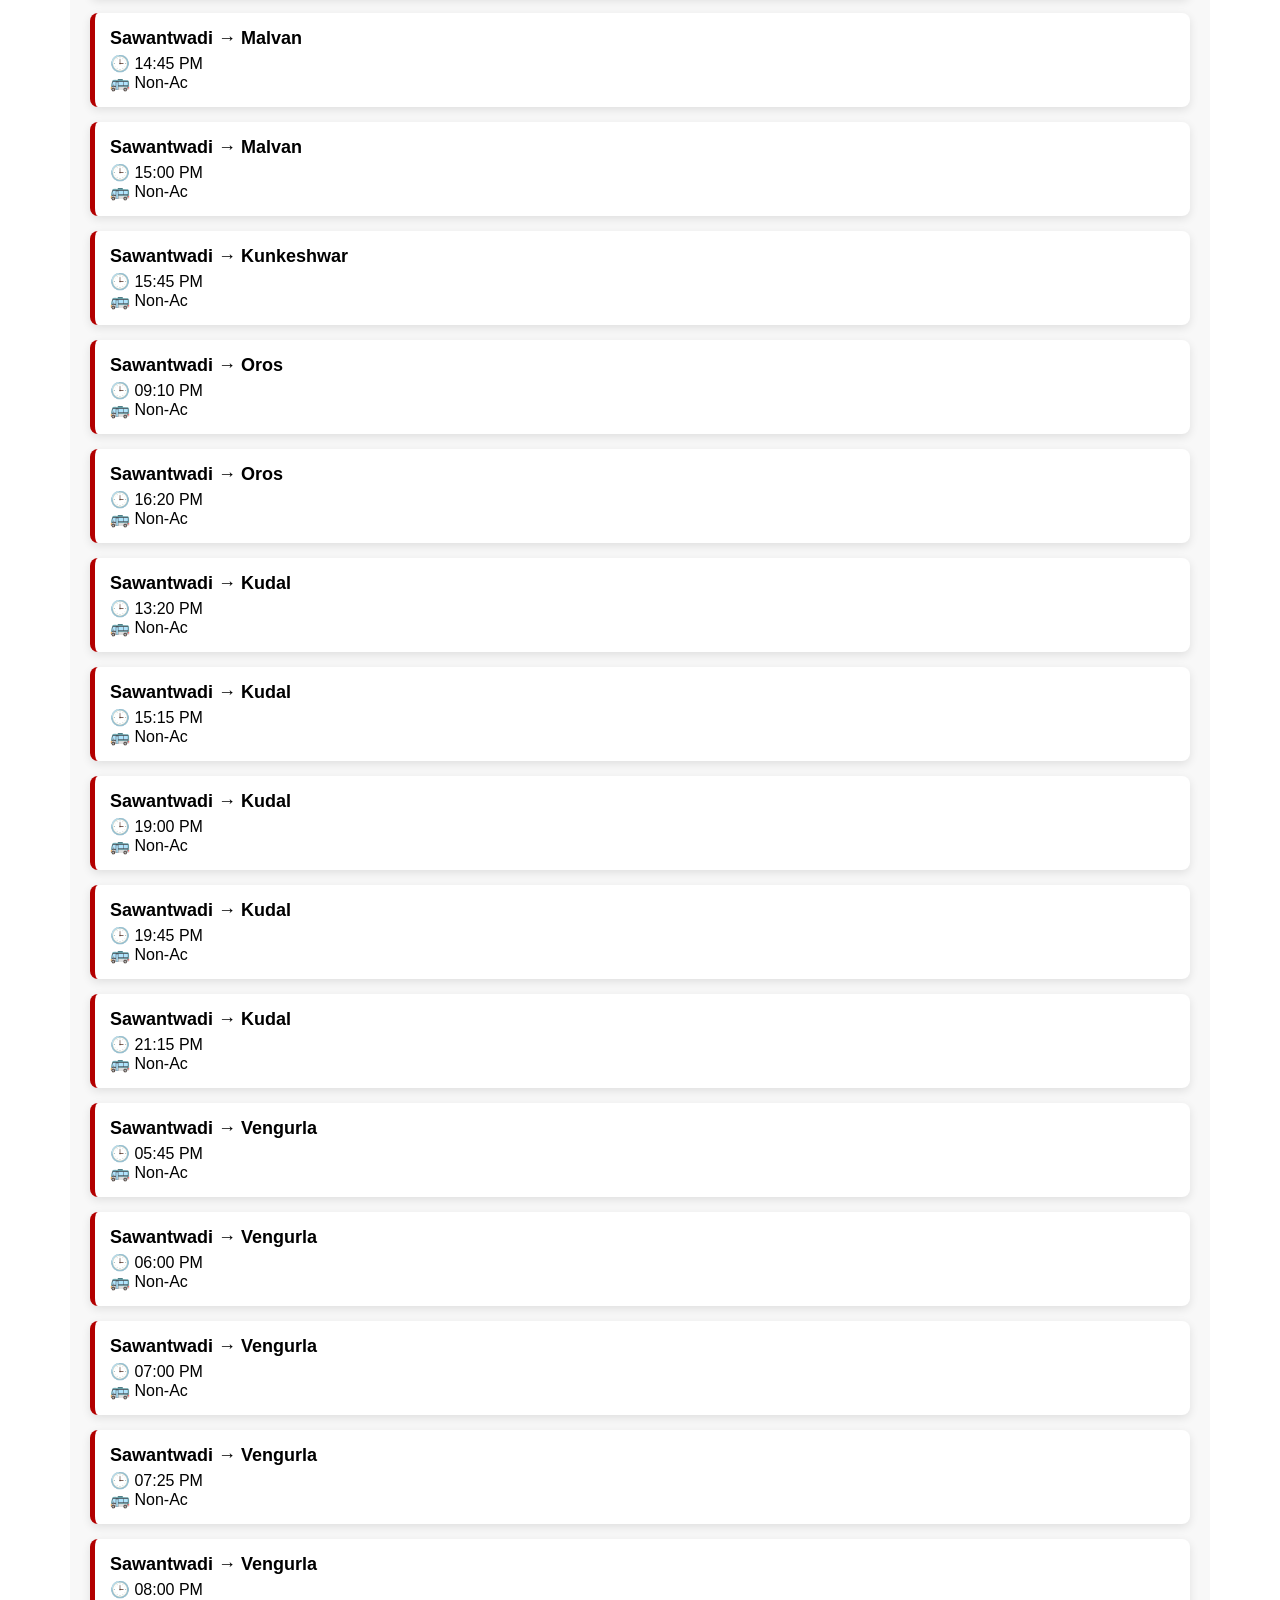
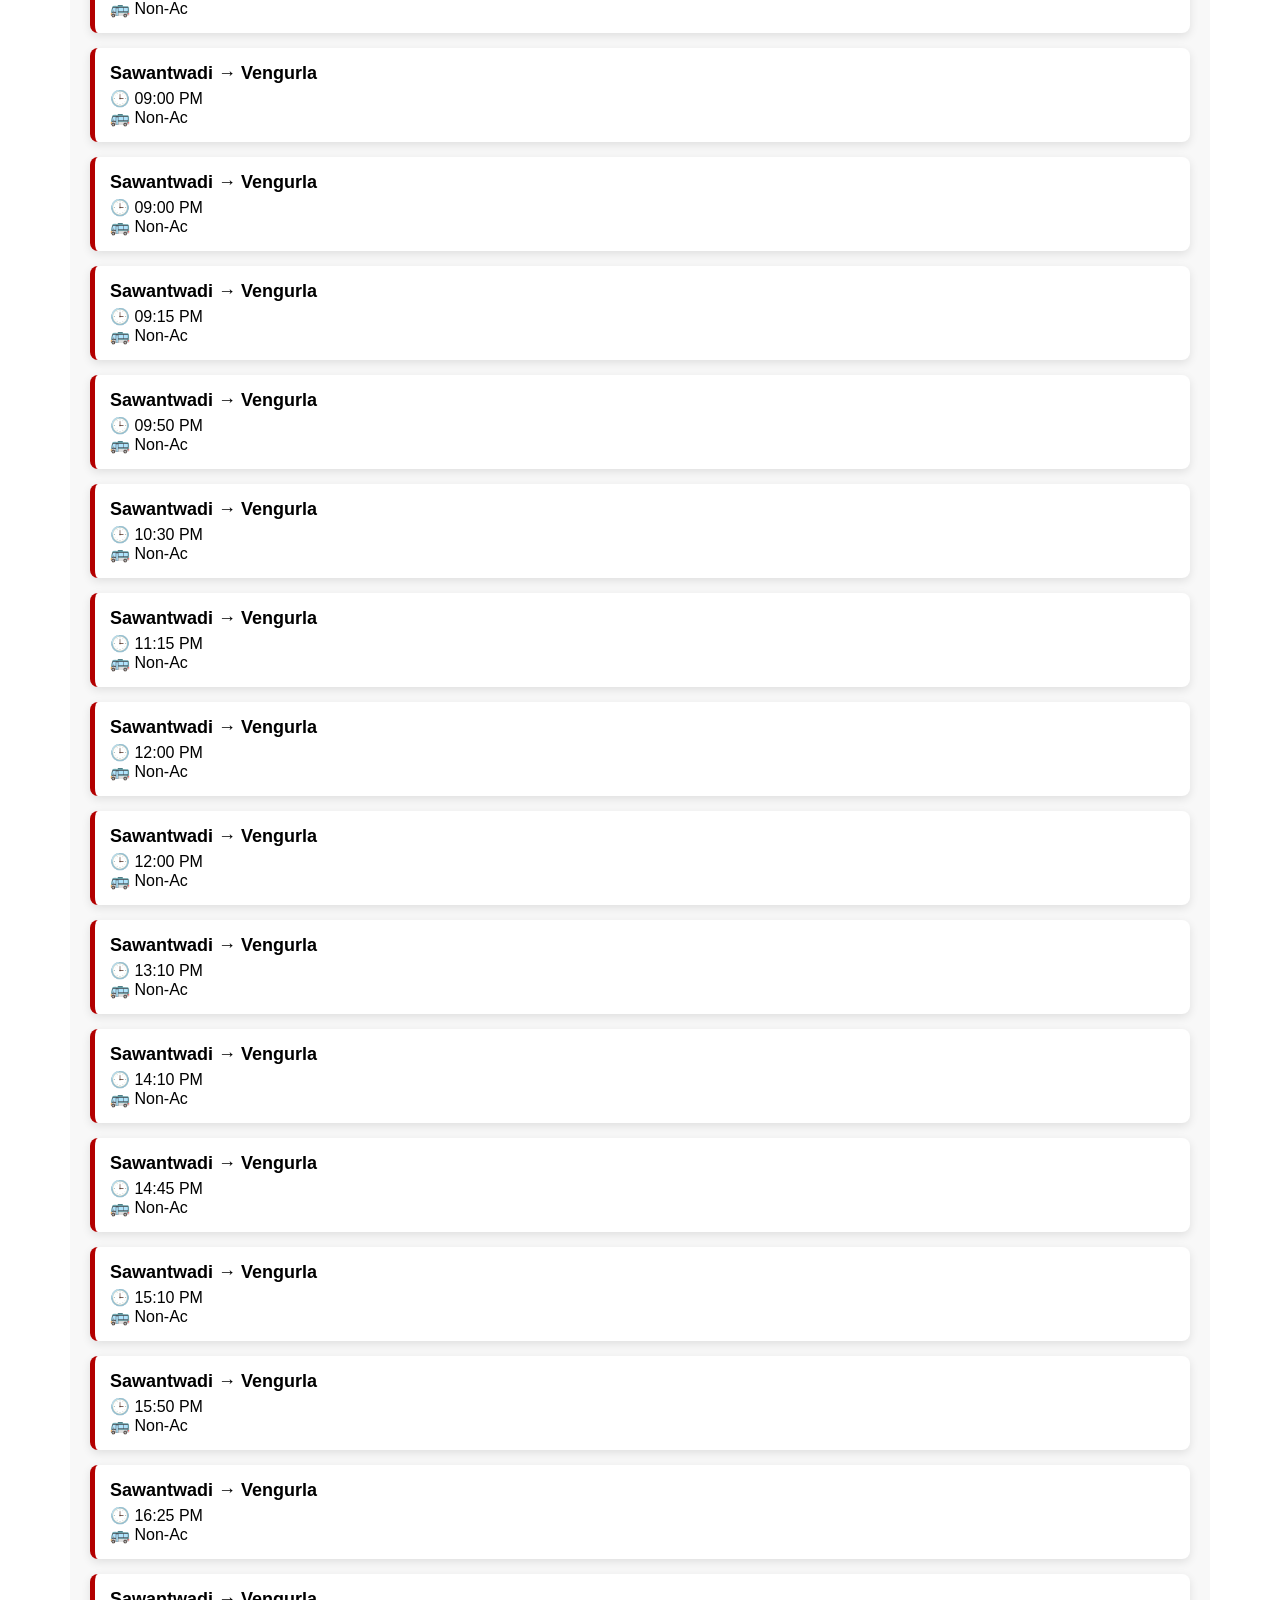
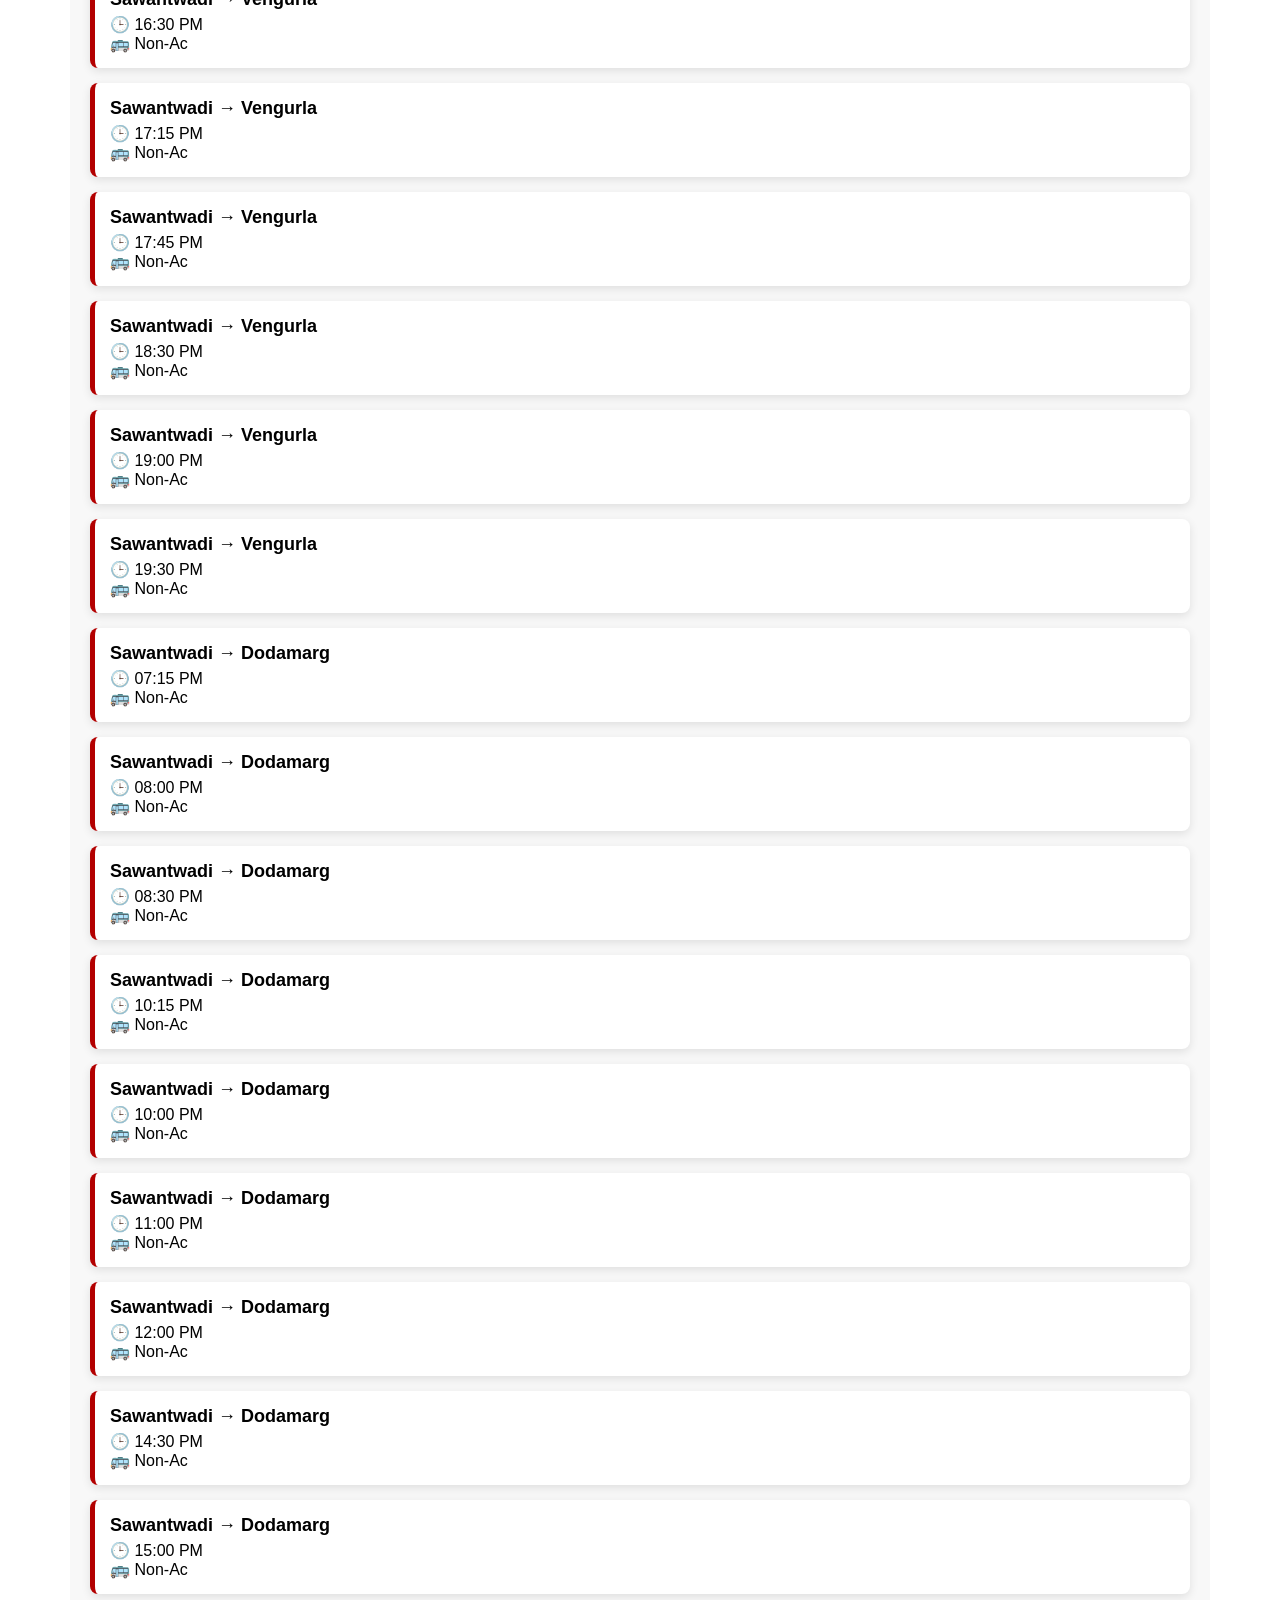
==== commit 4d5e9a4e: "Add booking button for MSRTC tickets Added a button for booking MSRTC tickets at the bottom of the p" ====
--- a/index.html
+++ b/index.html
@@ -13,9 +13,7 @@
 <header>
   <h1>🚍 Sawantwadi Bus Stand</h1>
   <p>MSRTC Bus Timetable</p>
-  <a href="https://npublic.msrtcors.com/" target="_blank" class="book-btn">
-  🎫 Book Ticket (MSRTC)
-</a>
+ 
  
 </header>
 
@@ -42,6 +40,11 @@
   <div id="busList"></div>
 
 </div>
+  <div class="bottom-book">
+  <a href="https://npublic.msrtcors.com/" target="_blank">
+    🎫 Book MSRTC Ticket
+  </a>
+</div>
 <div class="contact-box">
   <h3>📍 Contact Information</h3>
   <p>📌 Sawantwadi Bus Stand</p>
--- a/style.css
+++ b/style.css
@@ -146,3 +146,19 @@
   border-radius: 10px;
   box-shadow: 0 3px 10px rgba(0,0,0,0.1);
 }
+@media (max-width: 600px) {
+  .search-box {
+    flex-direction: column;
+  }
+
+  .search-box input,
+  .search-box select,
+  .search-box button {
+    width: 100%;
+  }
+
+  .container {
+    width: 95%;
+    padding: 10px;
+  }
+}
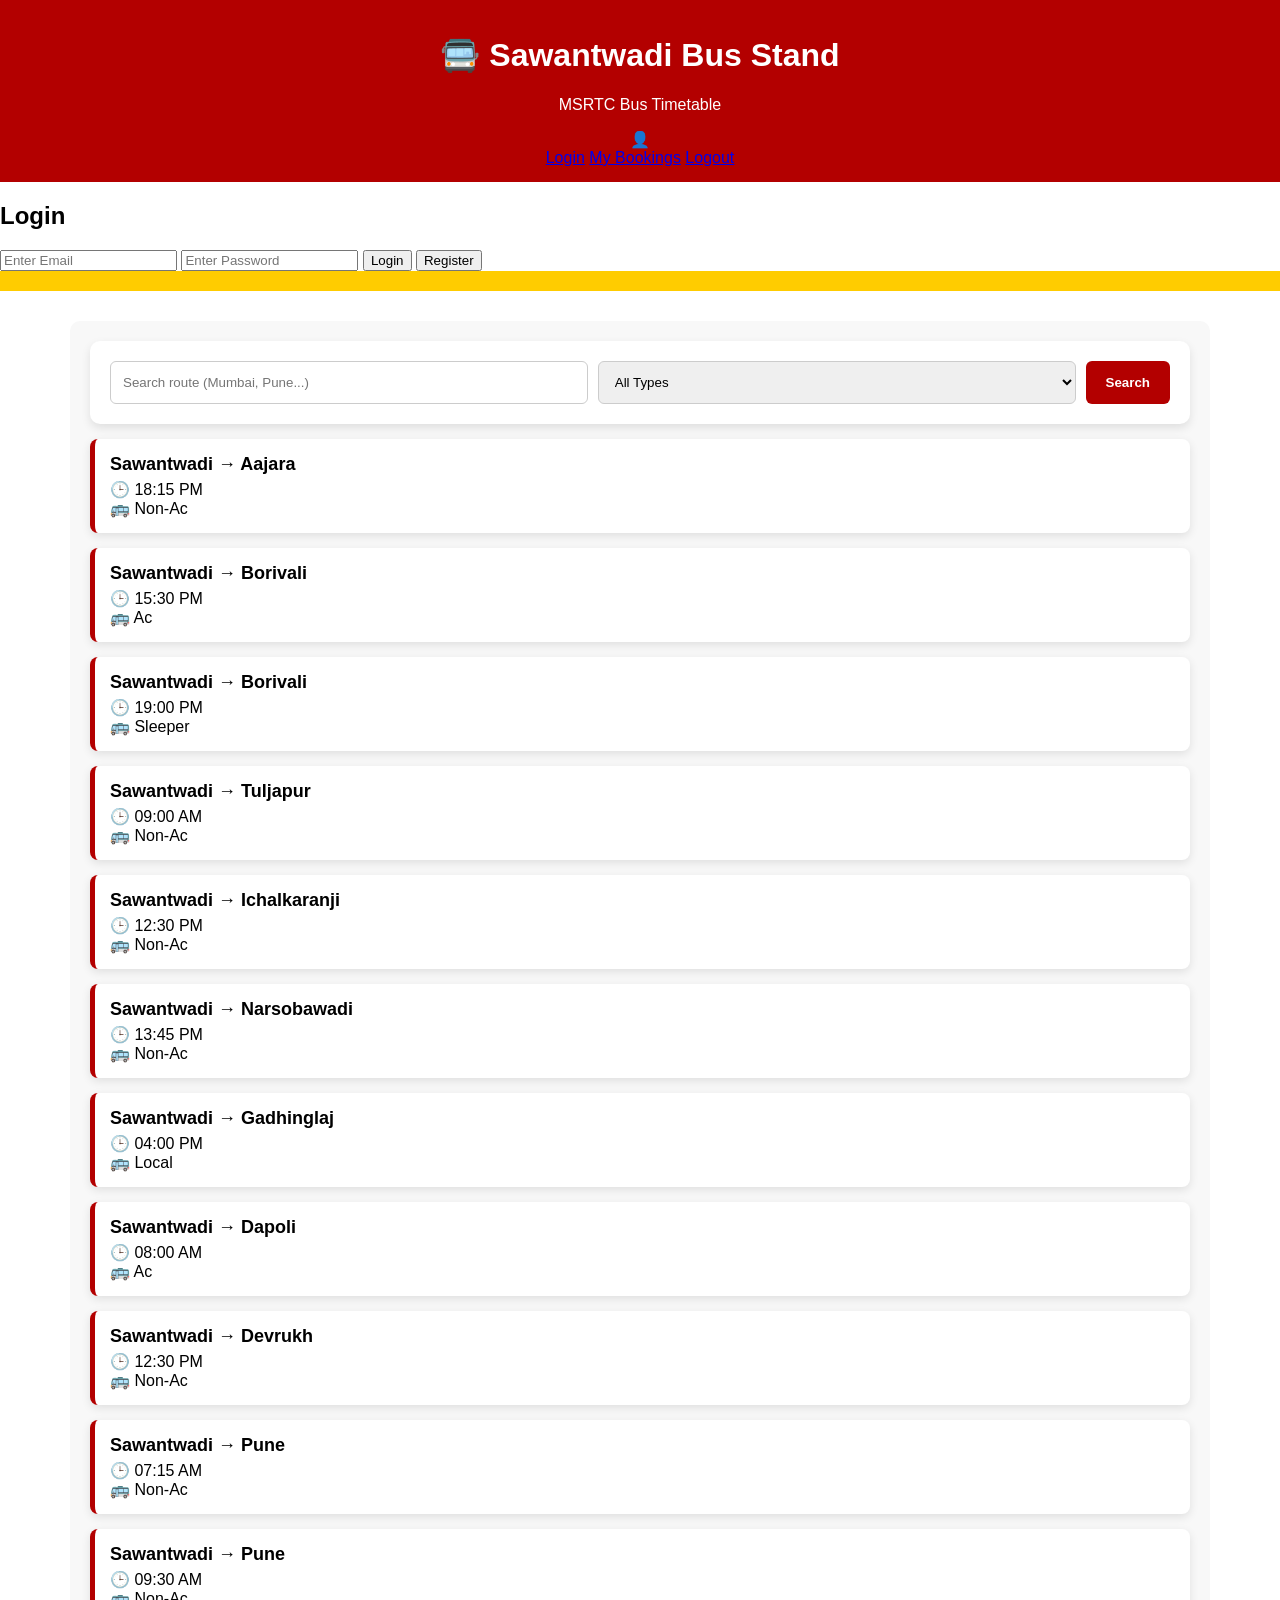
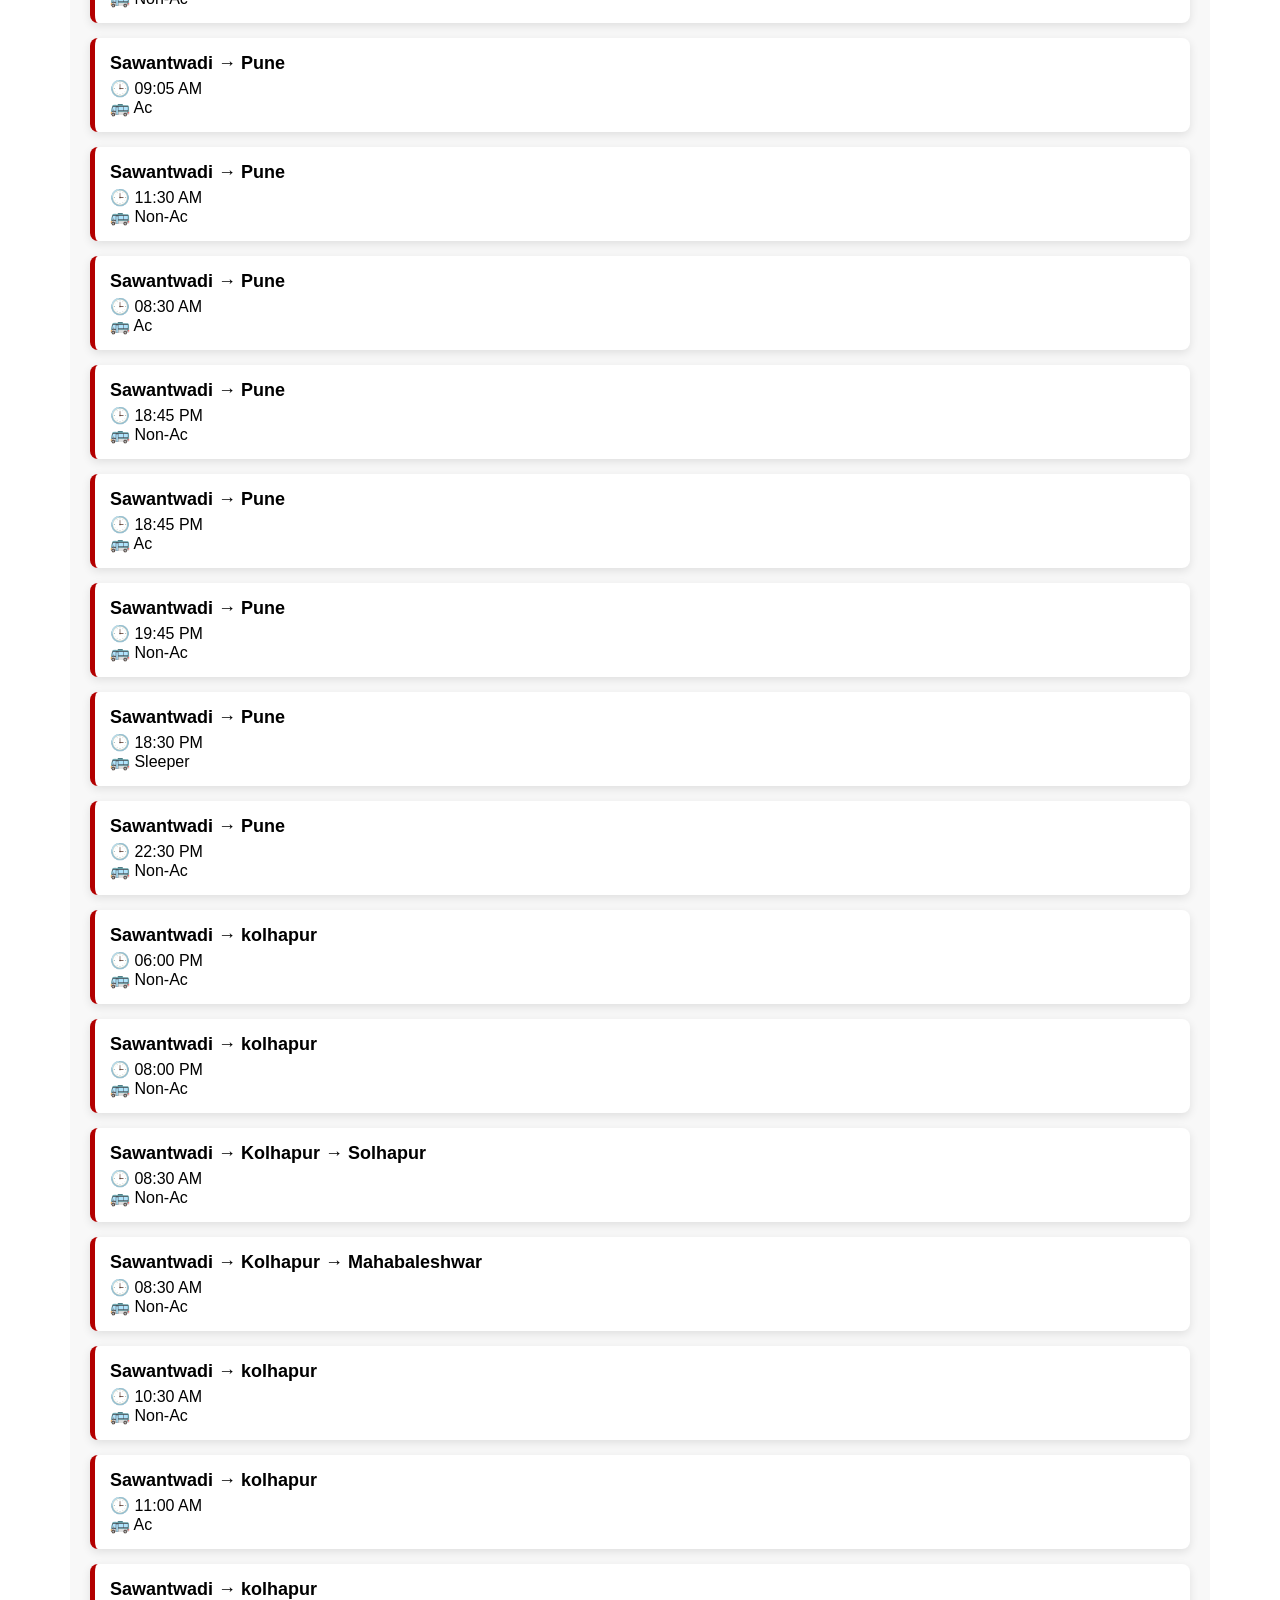
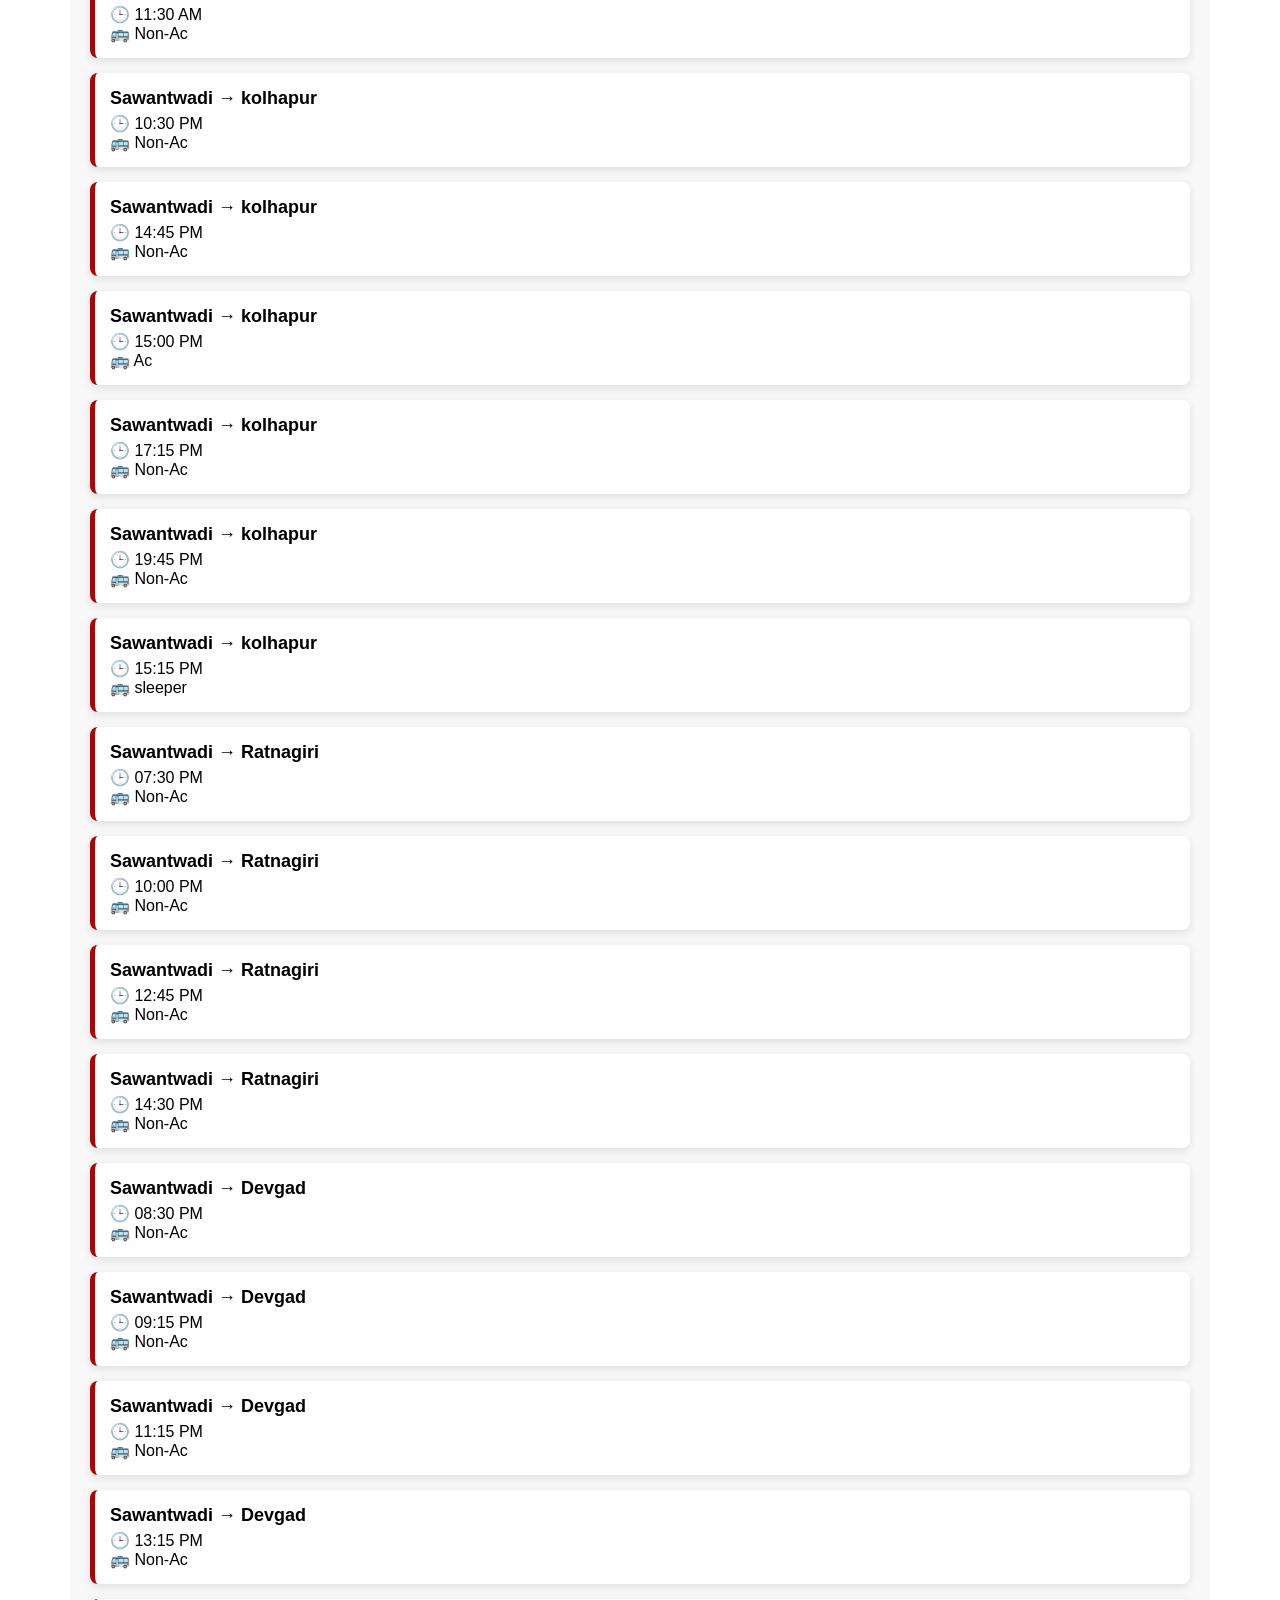
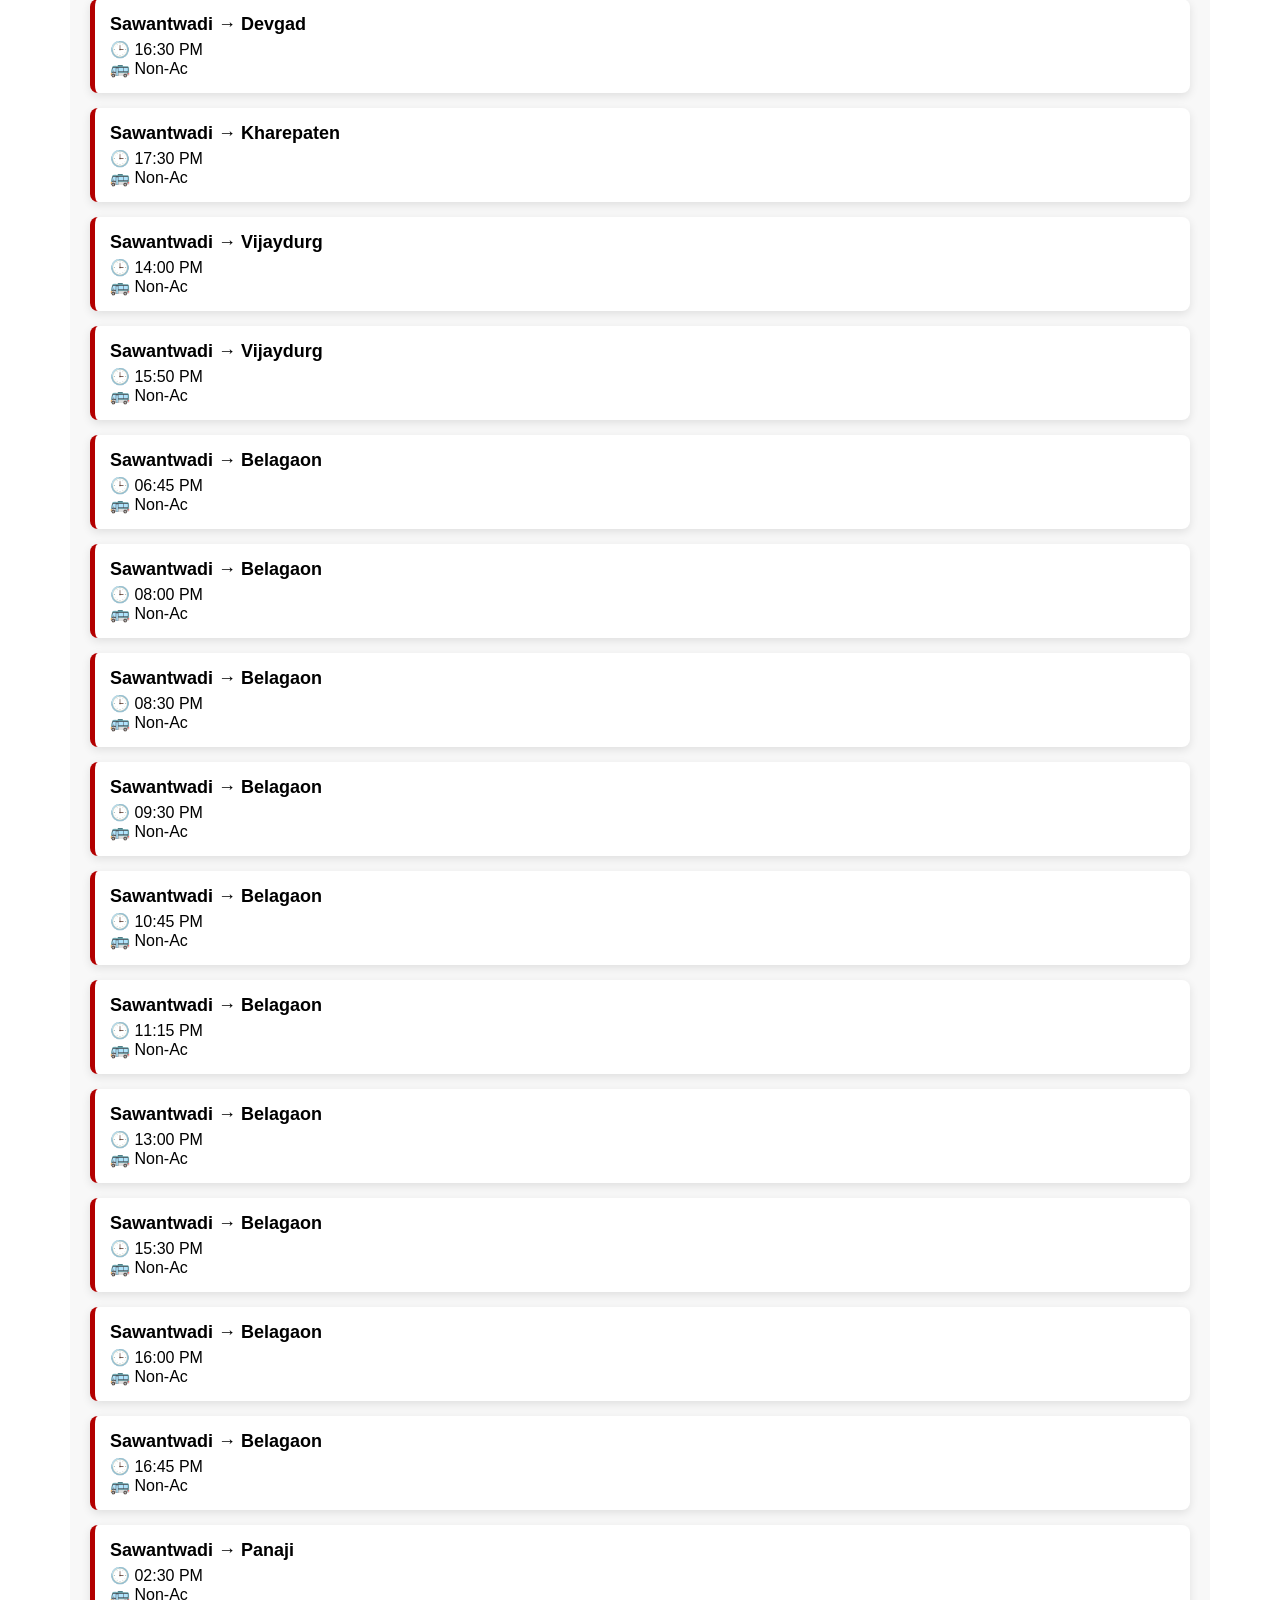
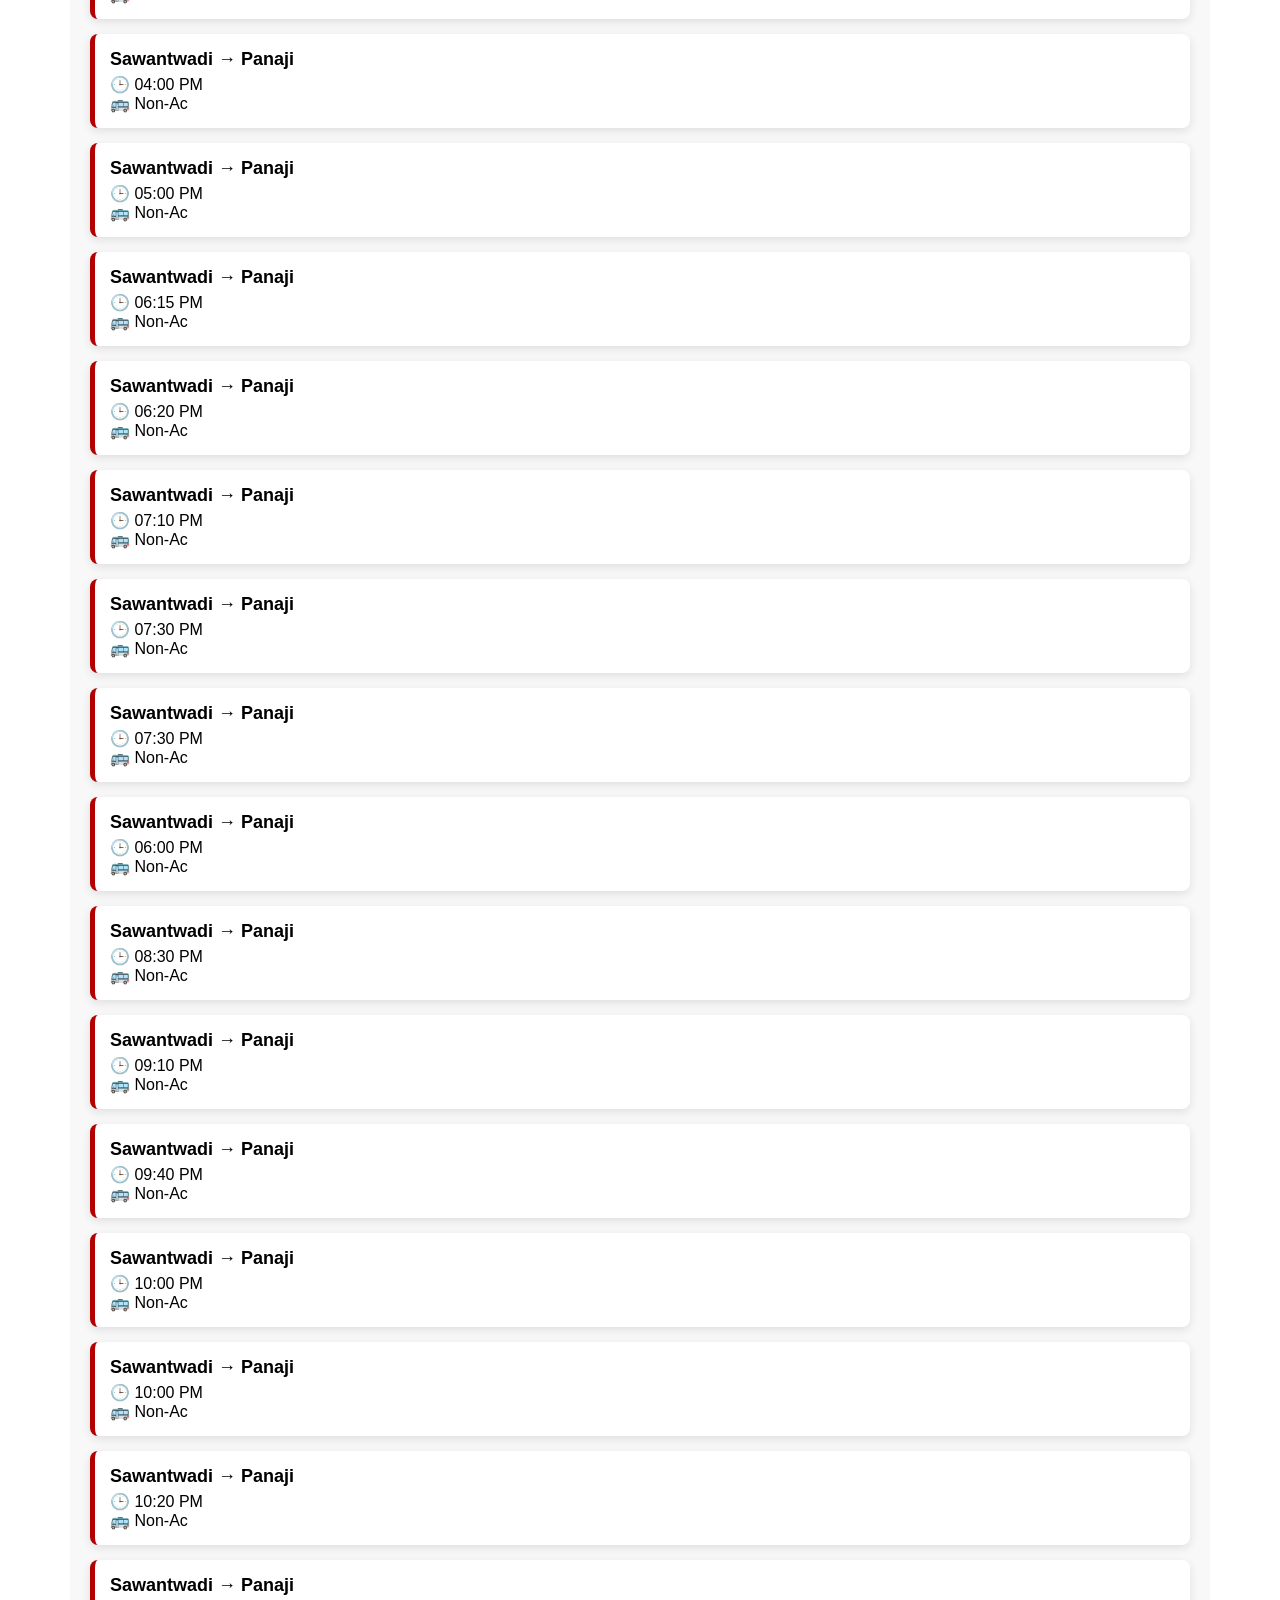
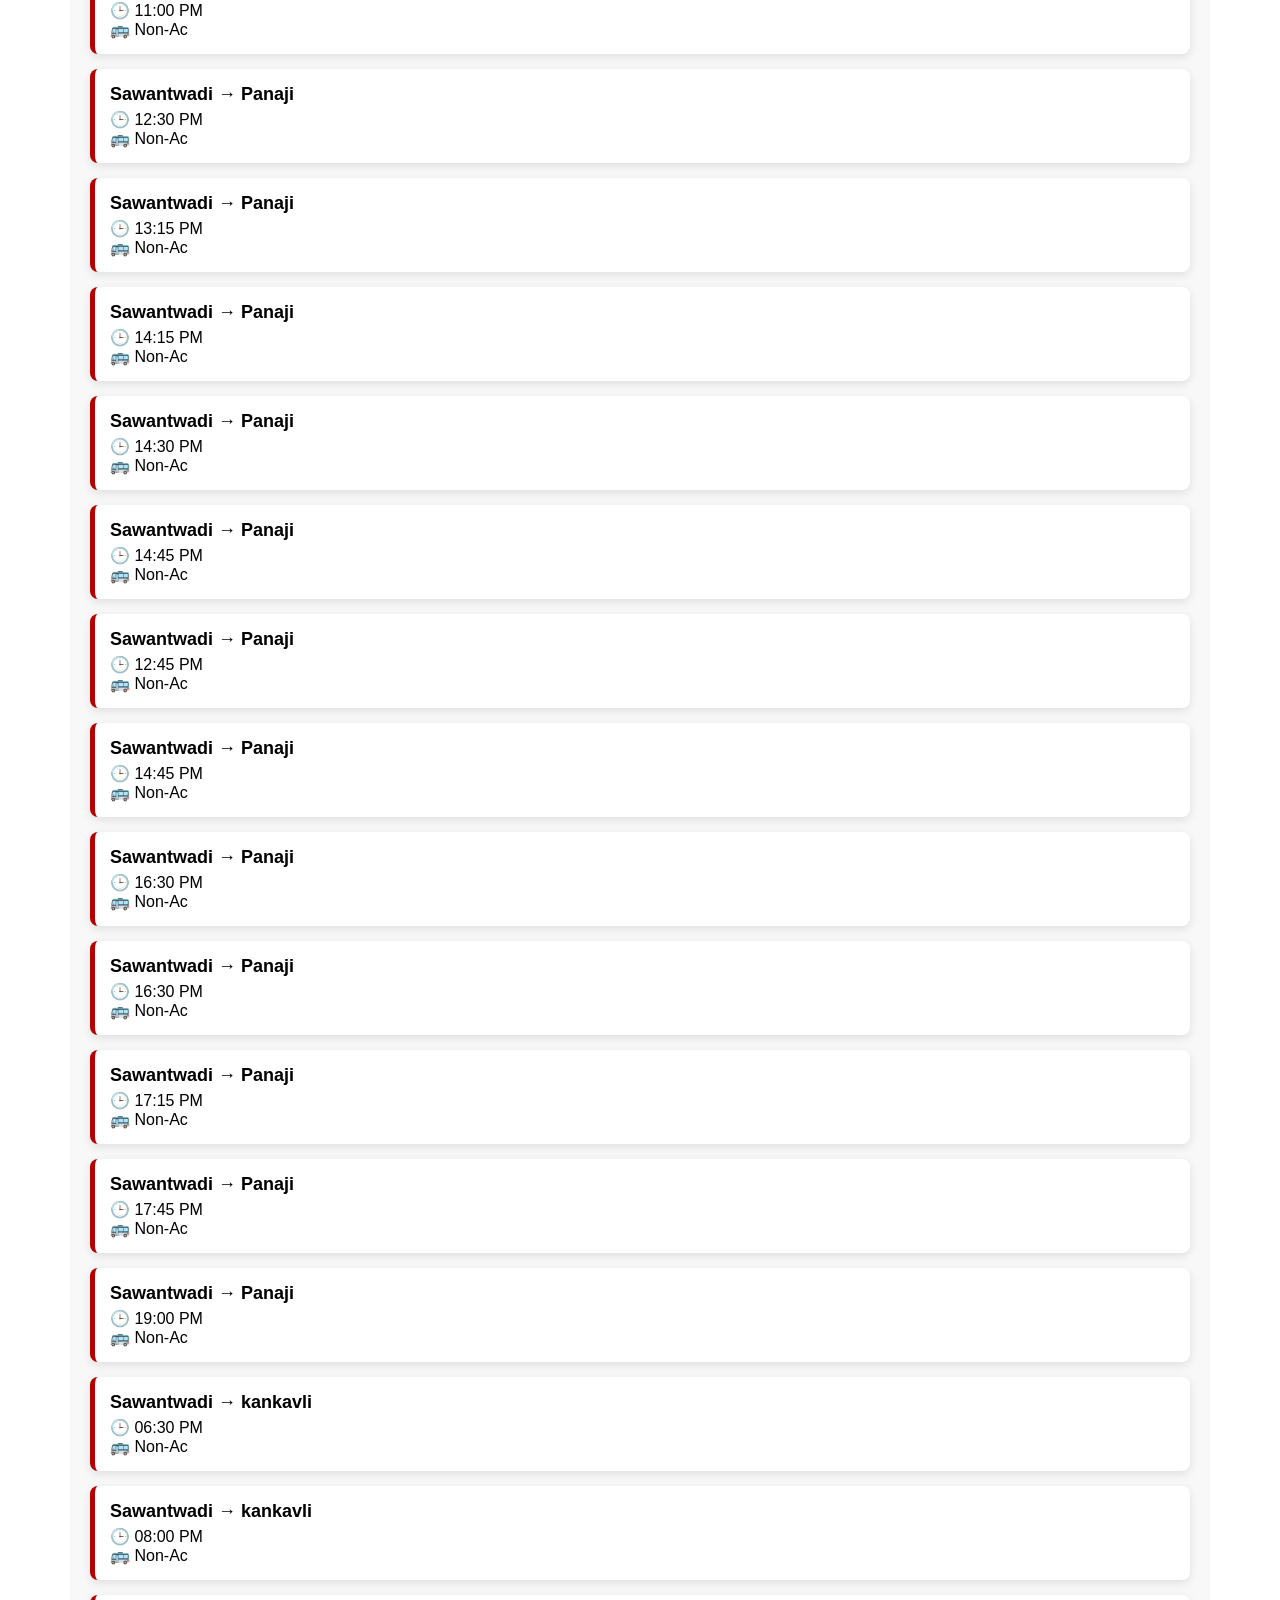
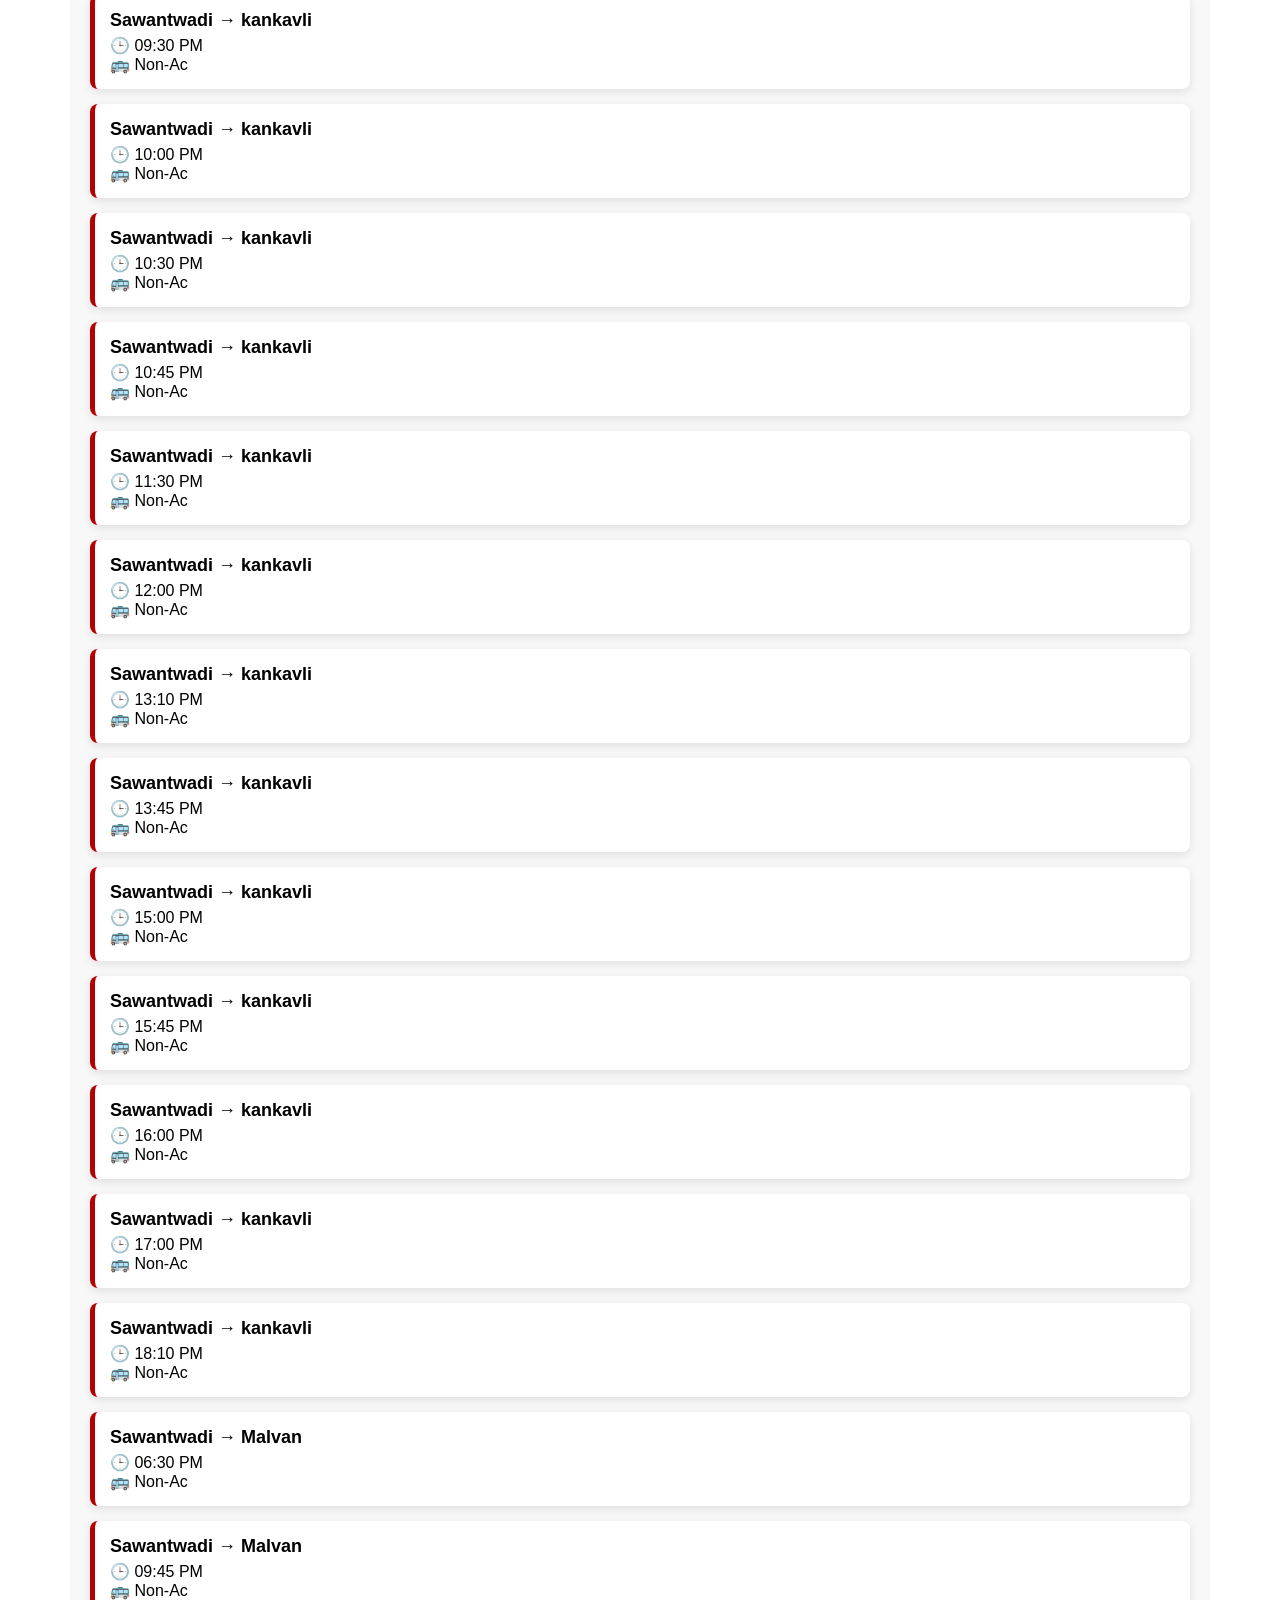
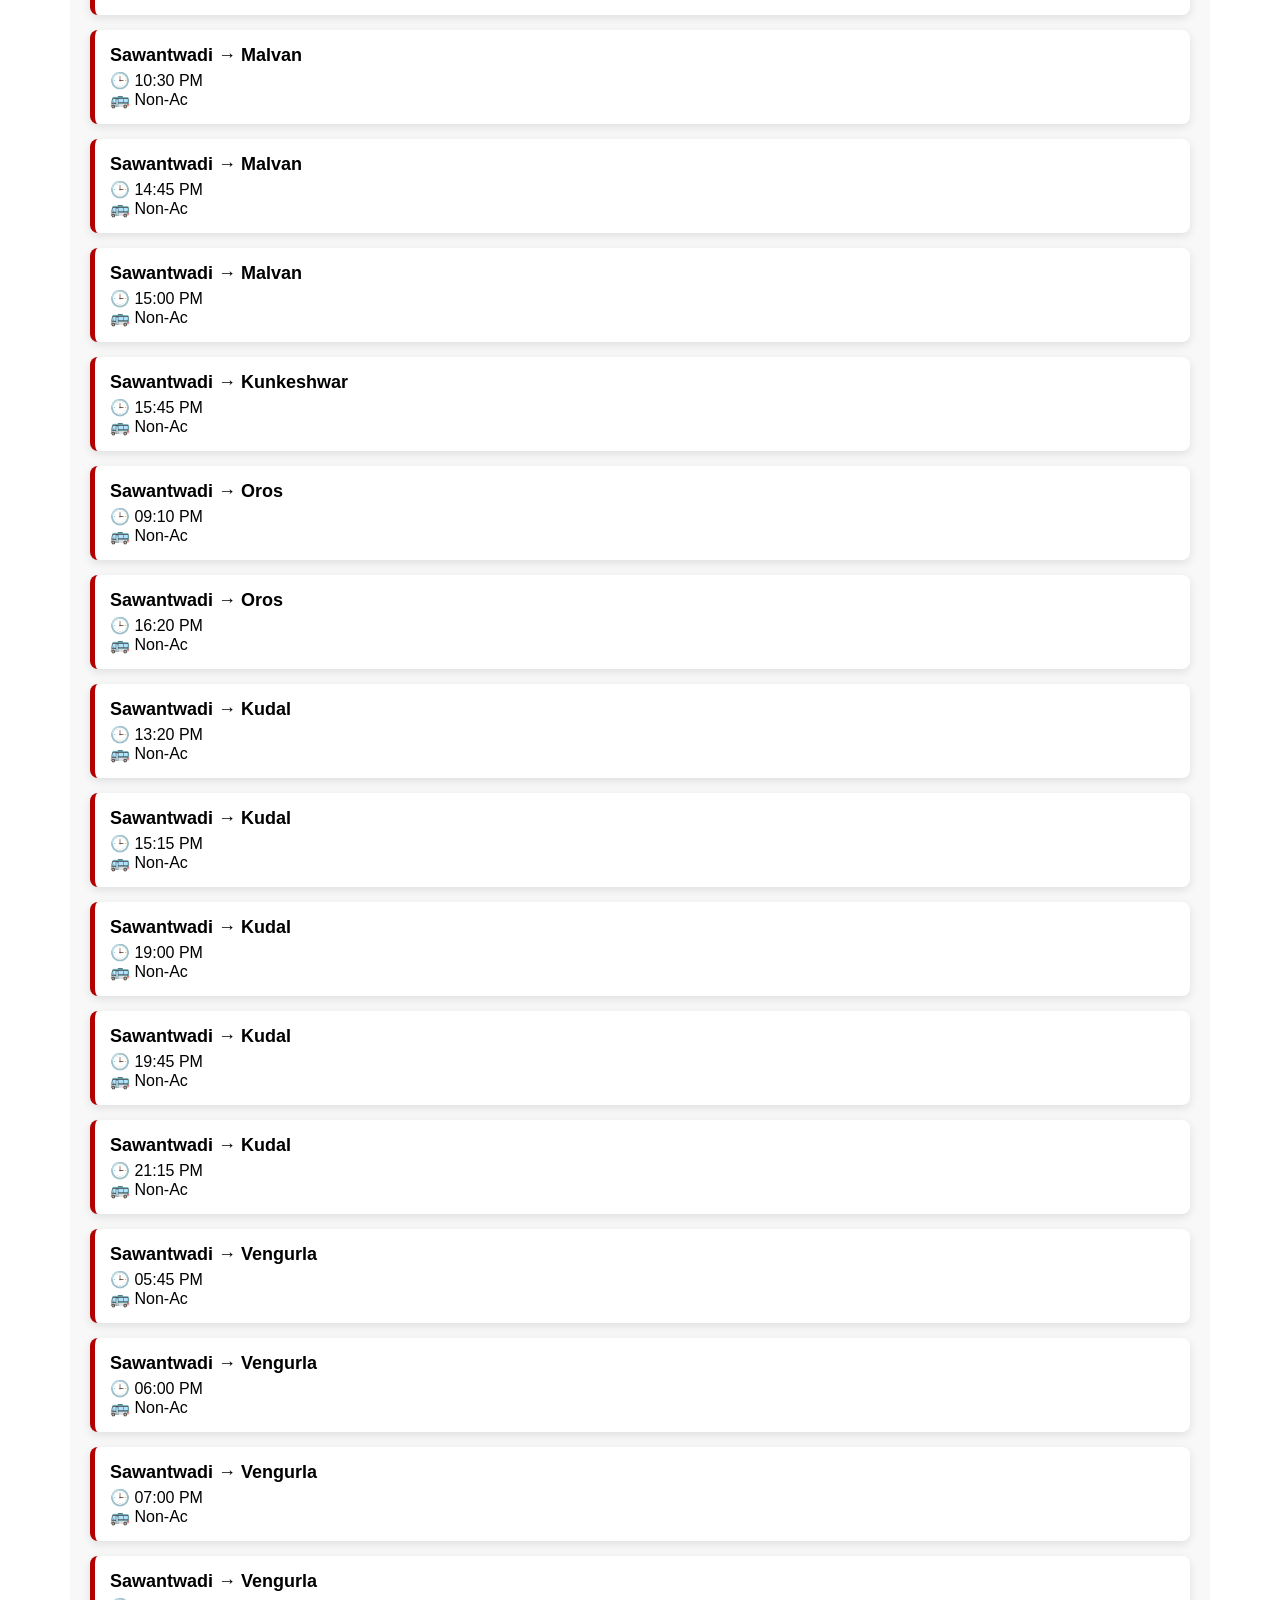
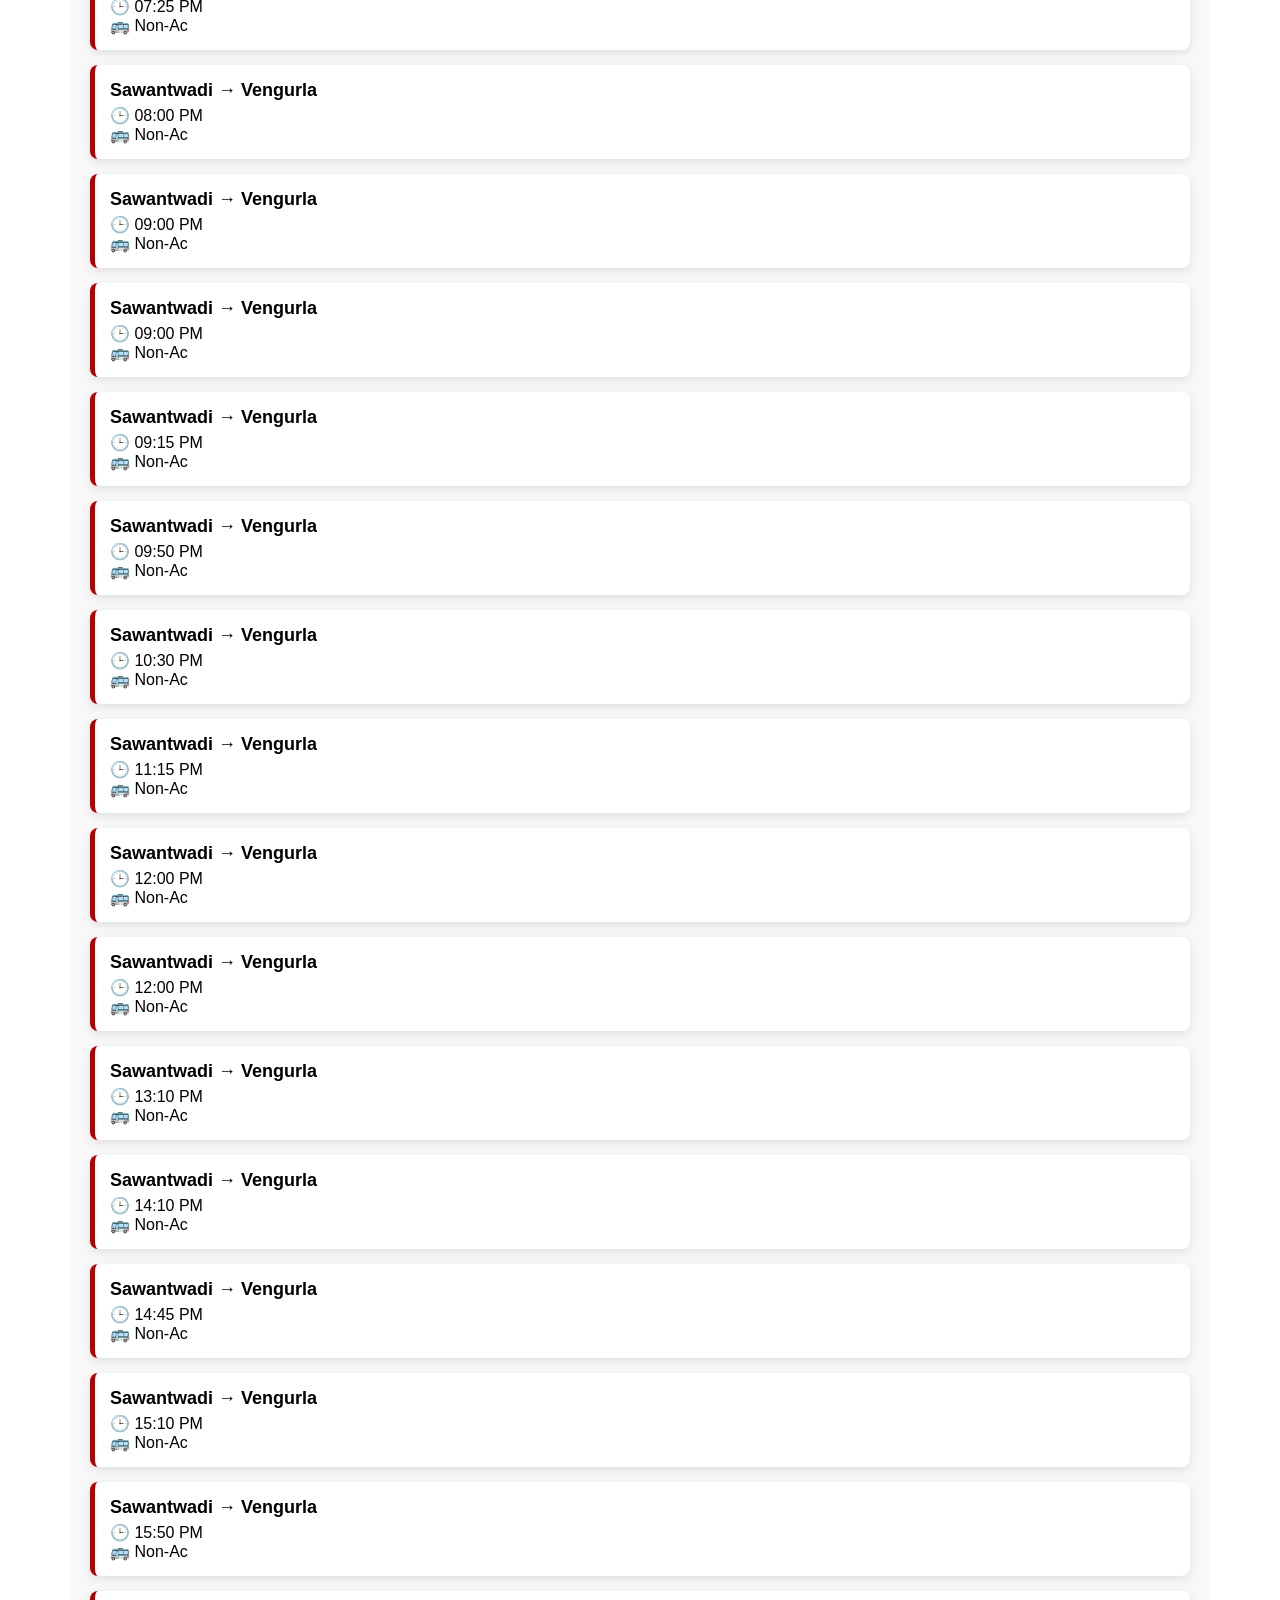
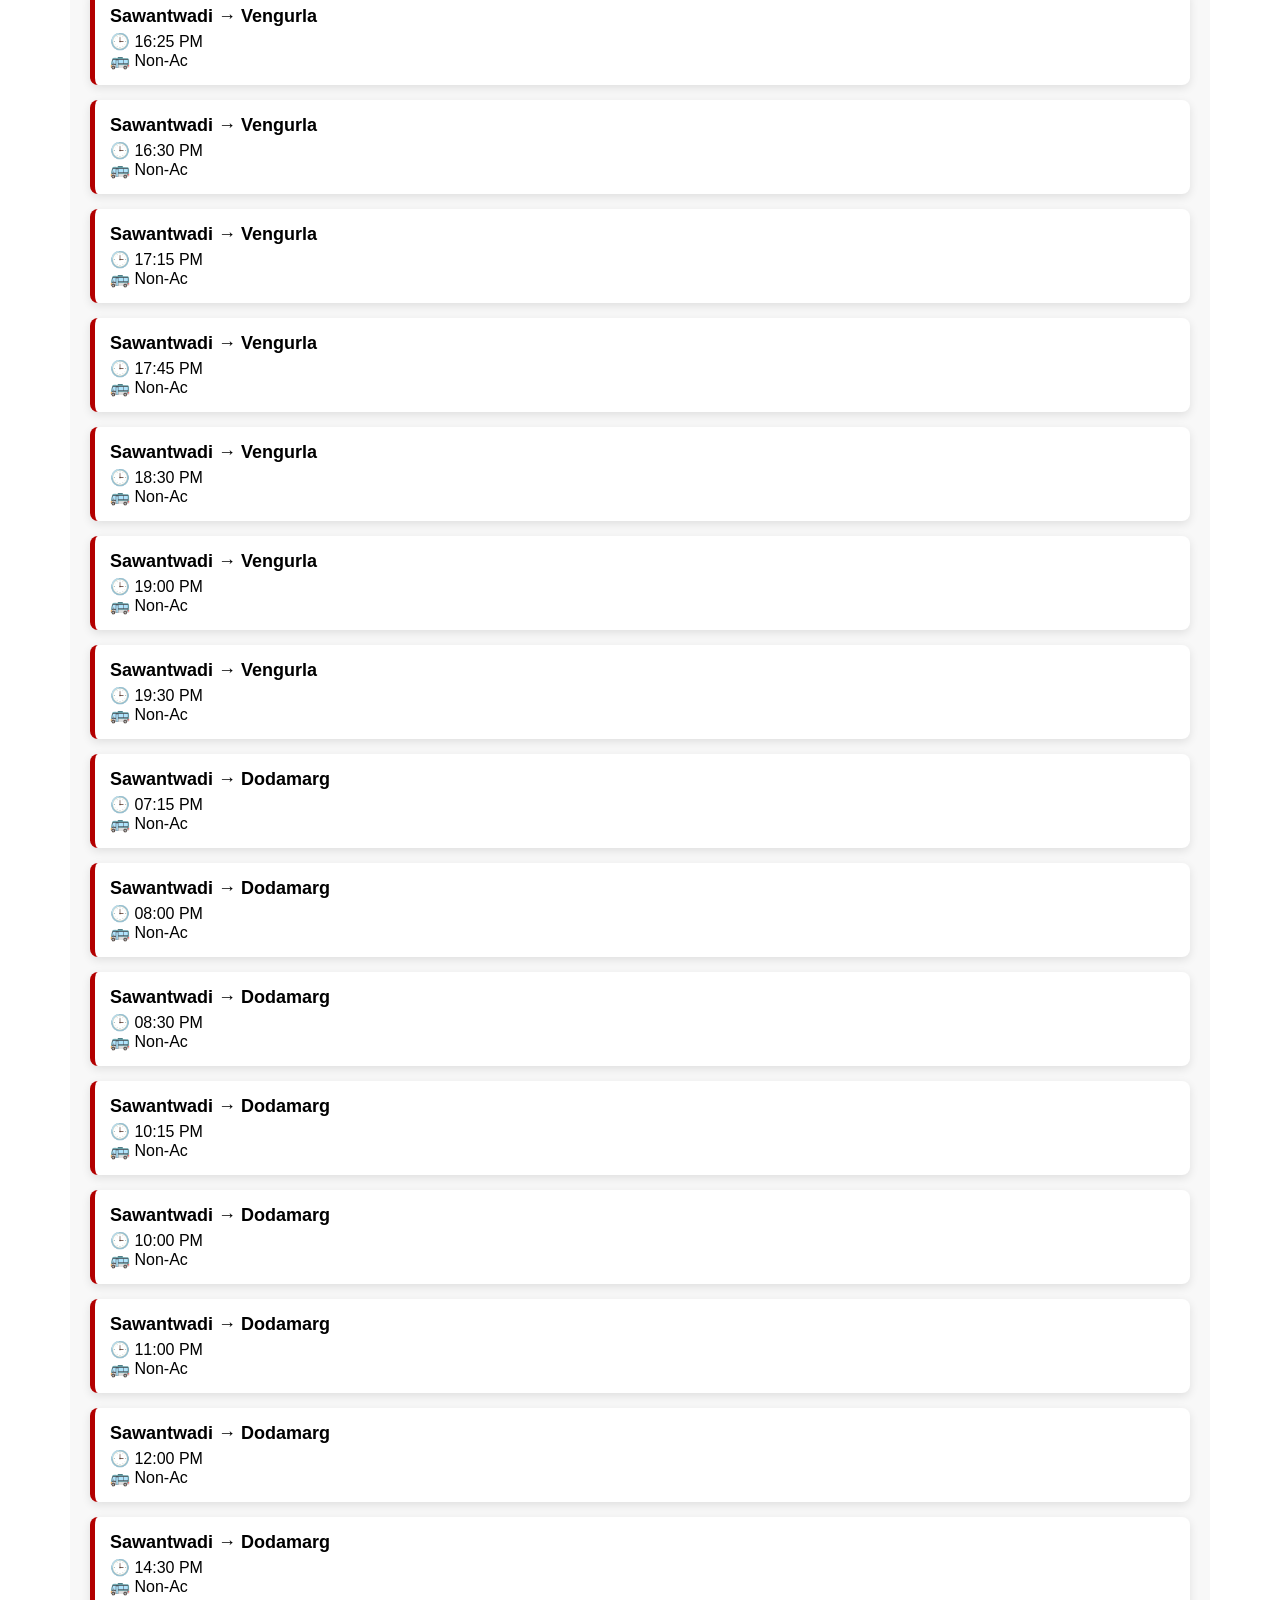
==== commit 1110e54c: "Implement user profile and login modal Added user profile functionality with login and registration " ====
--- a/index.html
+++ b/index.html
@@ -13,9 +13,29 @@
 <header>
   <h1>🚍 Sawantwadi Bus Stand</h1>
   <p>MSRTC Bus Timetable</p>
- 
- 
+ <div class="profile-container">
+  <div class="profile-icon" onclick="toggleMenu()">👤</div>
+
+  <div class="dropdown-menu" id="dropdownMenu">
+    <a href="#" onclick="openLogin()">Login</a>
+    <a href="#">My Bookings</a>
+    <a href="#" onclick="logoutUser()">Logout</a>
+  </div>
+</div> 
 </header>
+  <div id="loginModal" class="modal">
+  <div class="modal-content">
+    <h2>Login</h2>
+
+    <input type="email" id="email" placeholder="Enter Email">
+    <input type="password" id="password" placeholder="Enter Password">
+
+    <button onclick="loginUser()">Login</button>
+    <button onclick="registerUser()" class="register-btn">Register</button>
+
+    <span class="close" onclick="closeLogin()"></span>
+  </div>
+</div>
 
 <div class="ticker">
   <div class="ticker-text" id="tickerText"></div>
--- a/style.css
+++ b/style.css
@@ -124,21 +124,7 @@
   color: white;
   margin-top: 40px;
 }
-.book-btn {
-  position: absolute;
-  left: 20px;
-  top: 20px;
-  background: #ffcc00;
-  color: #000;
-  padding: 6px 12px;
-  border-radius: 5px;
-  text-decoration: none;
-  font-weight: bold;
-}
 
-.book-btn:hover {
-  background: #e6b800;
-}
 .contact-box {
   background: white;
   padding: 15px;
@@ -162,3 +148,23 @@
     padding: 10px;
   }
 }
+.bottom-book {
+  text-align: center;
+  margin: 20px;
+}
+
+.bottom-book a {
+  display: inline-block;
+  background: #b30000;
+  color: white;
+  padding: 12px 25px;
+  font-size: 16px;
+  border-radius: 8px;
+  text-decoration: none;
+  font-weight: bold;
+  box-shadow: 0 4px 10px rgba(0,0,0,0.2);
+}
+
+.bottom-book a:hover {
+  background: #800000;
+}
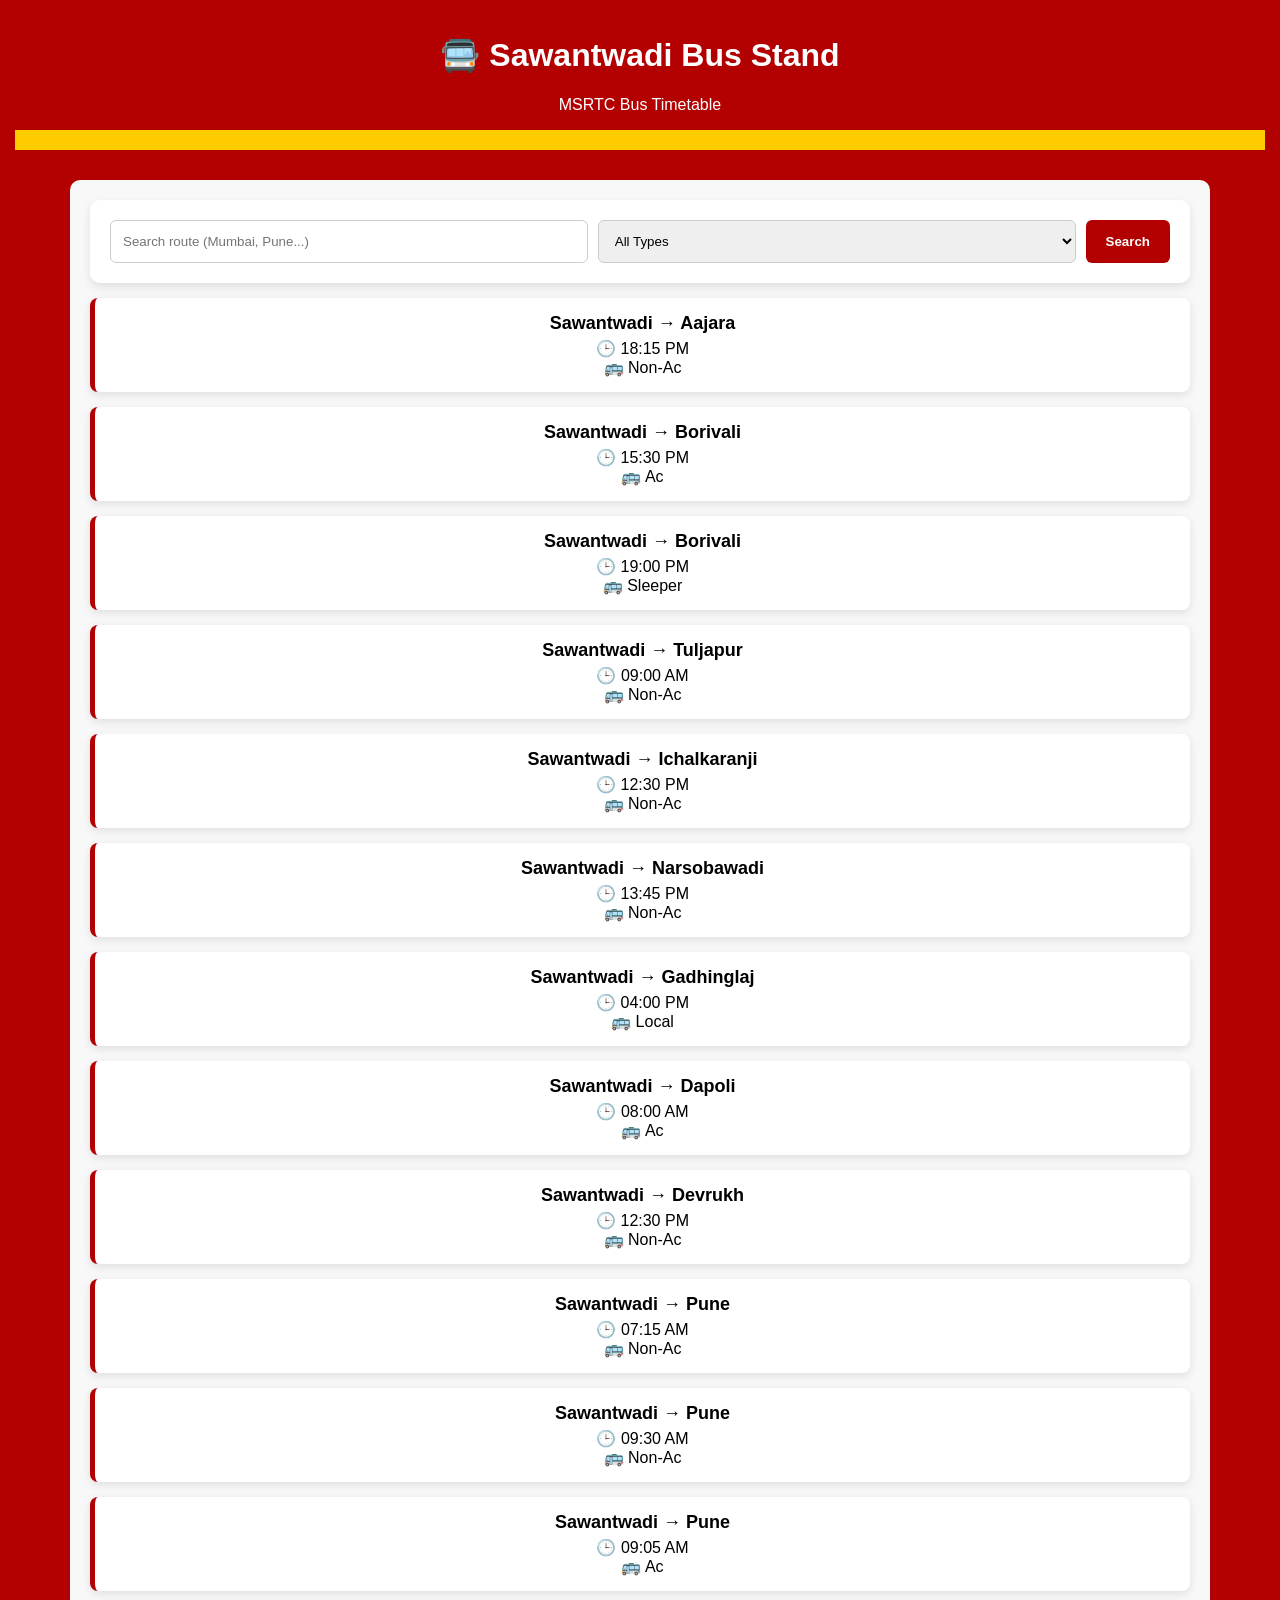
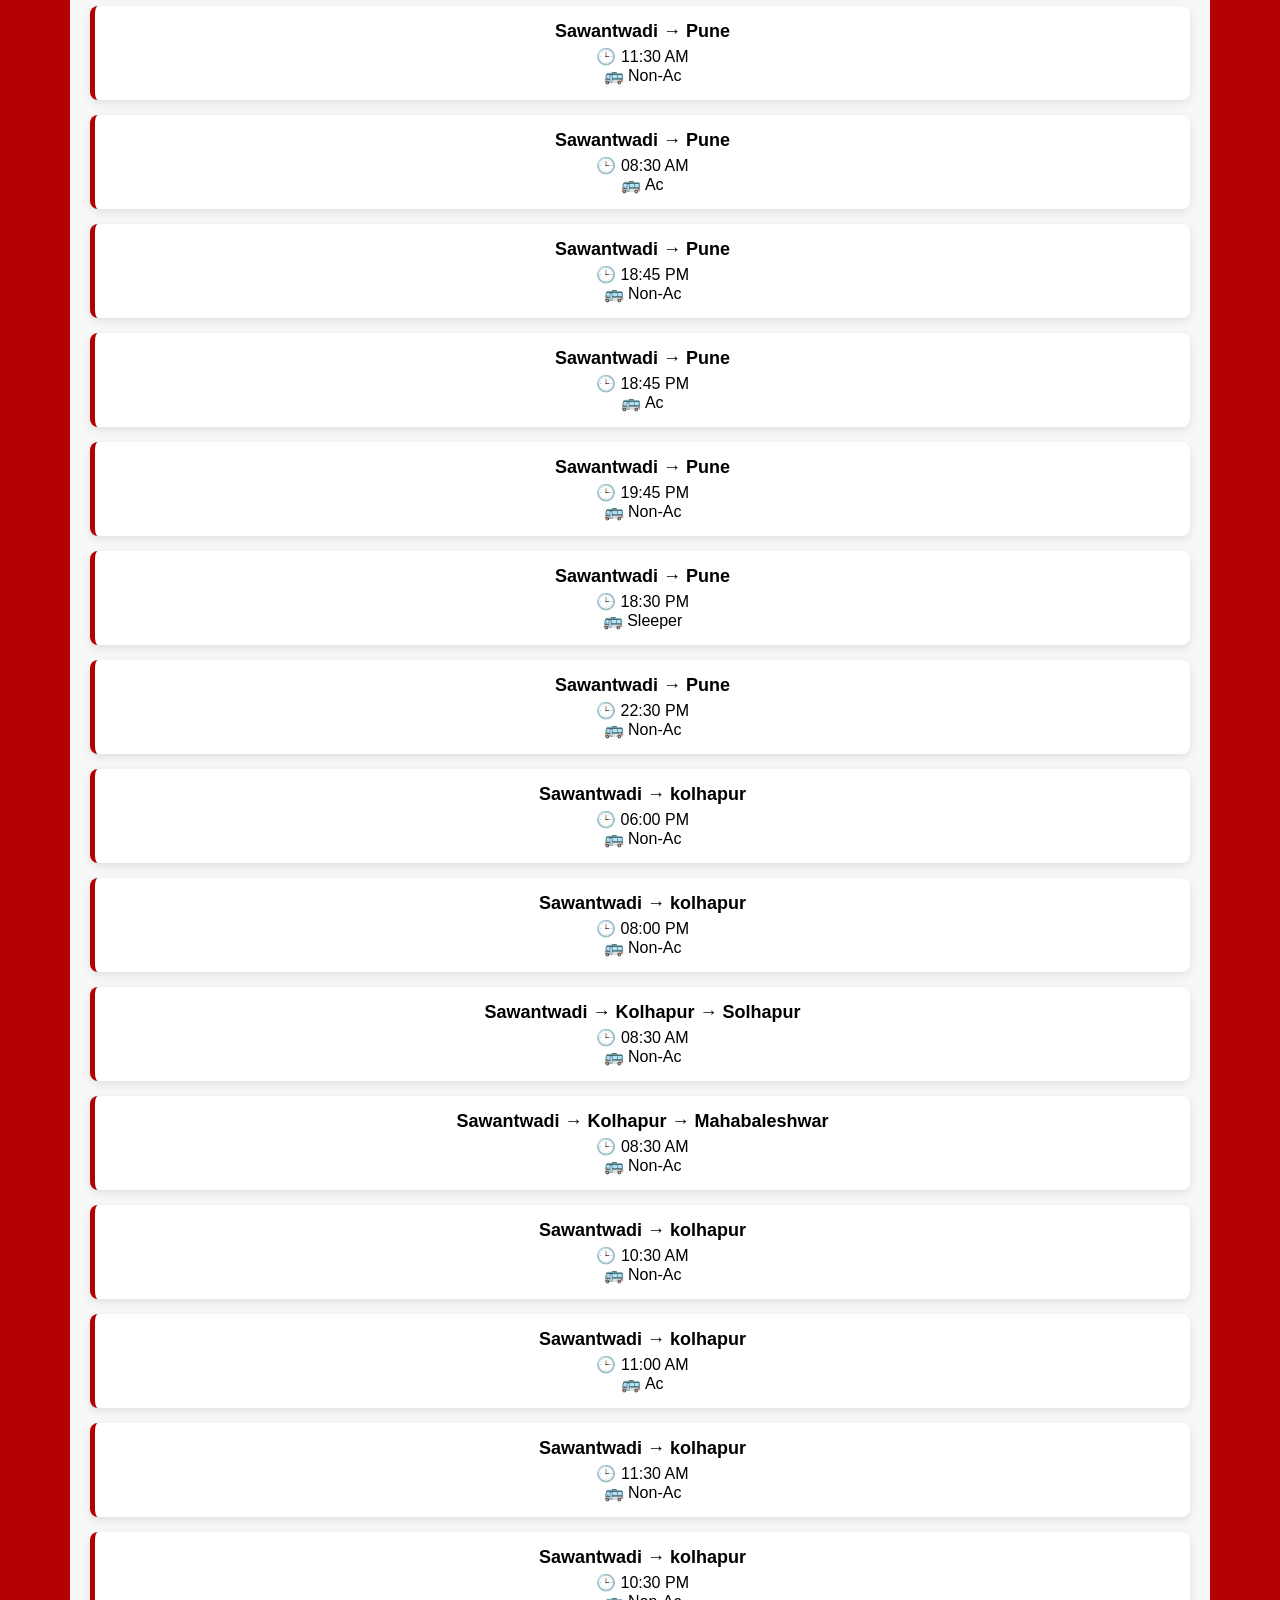
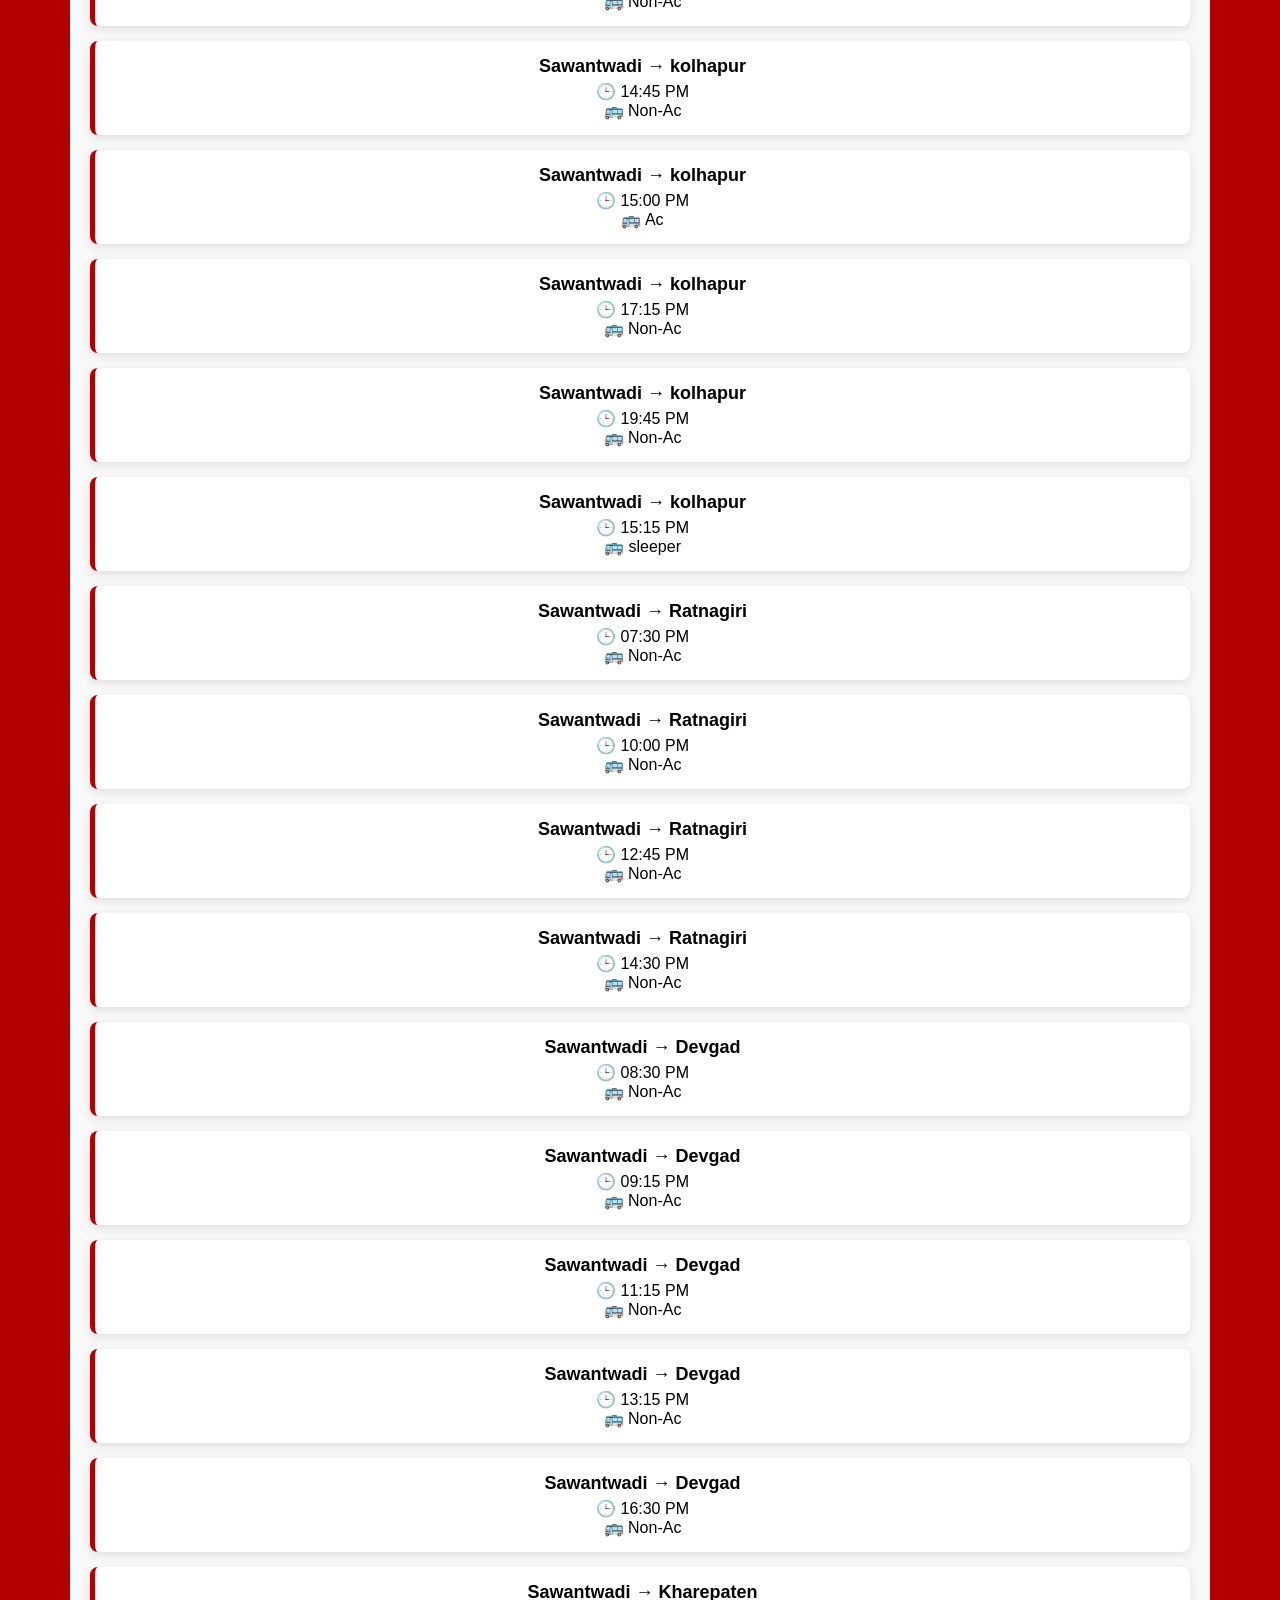
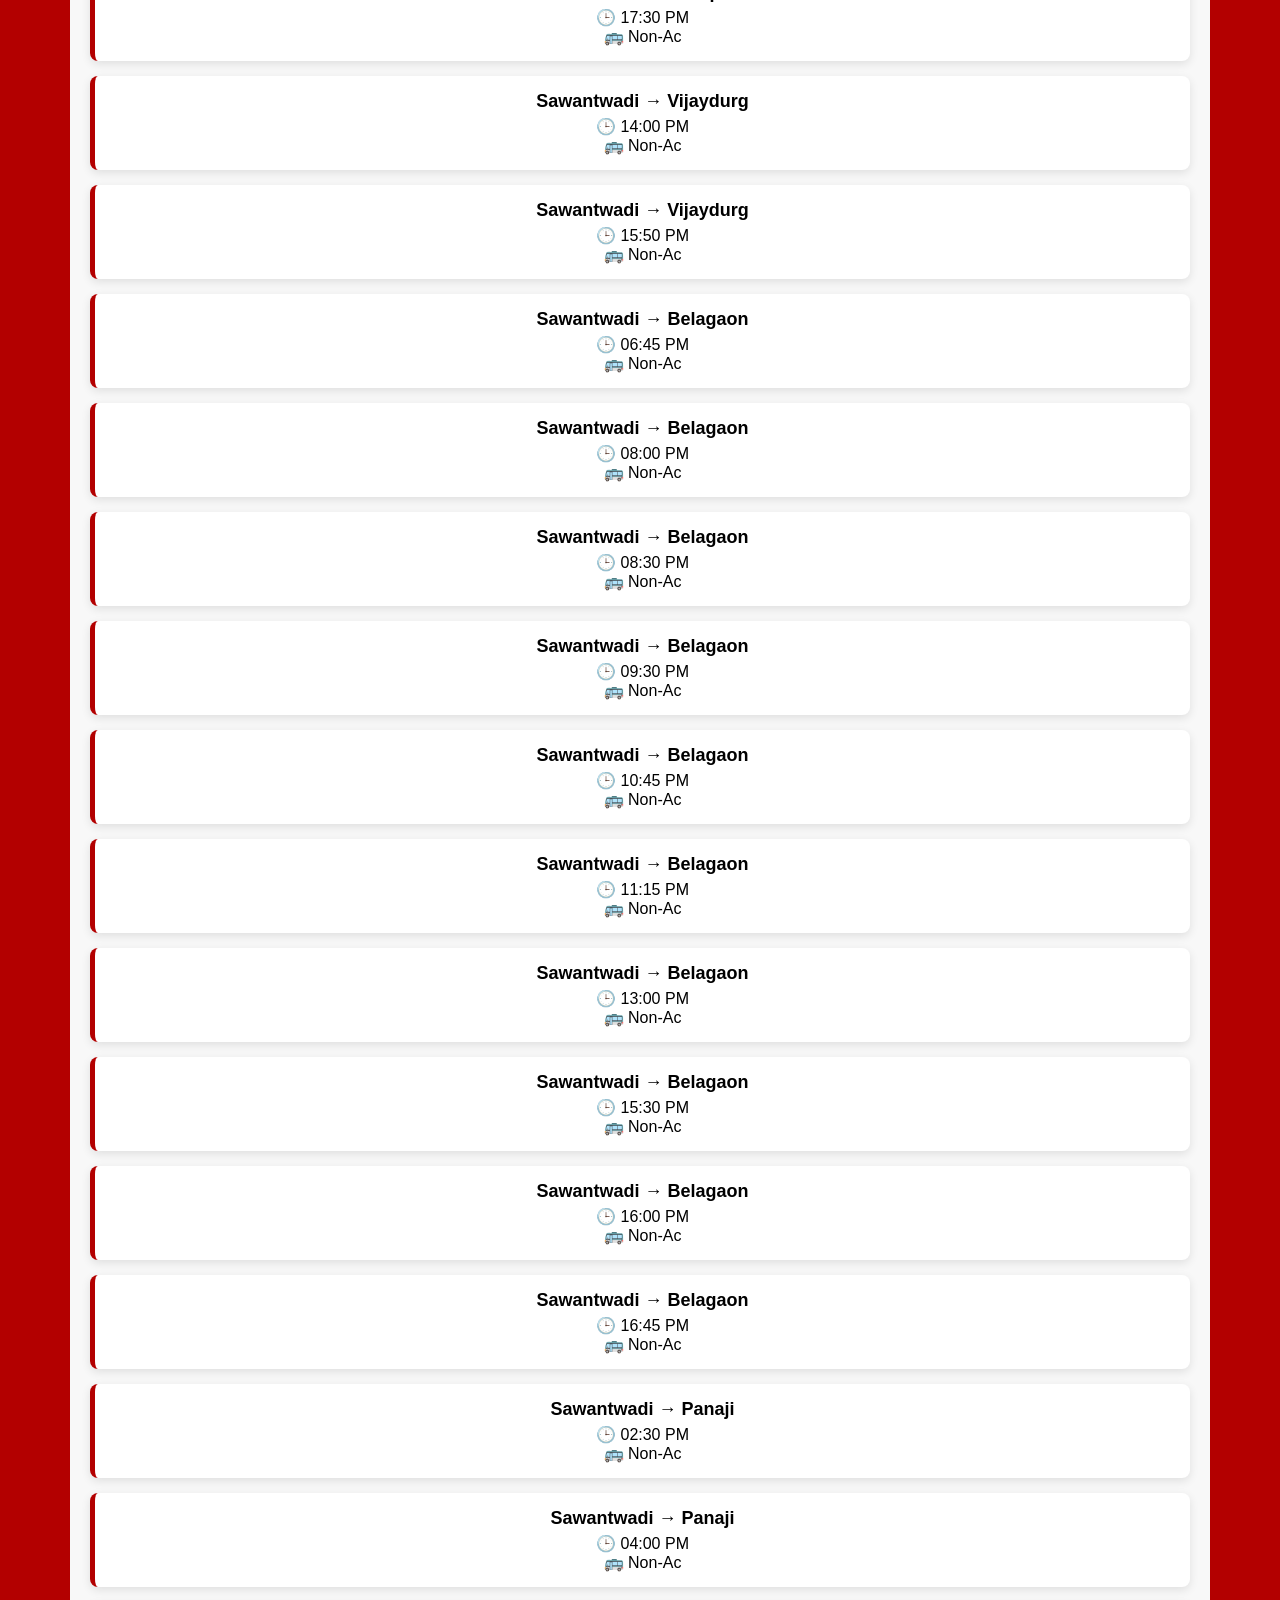
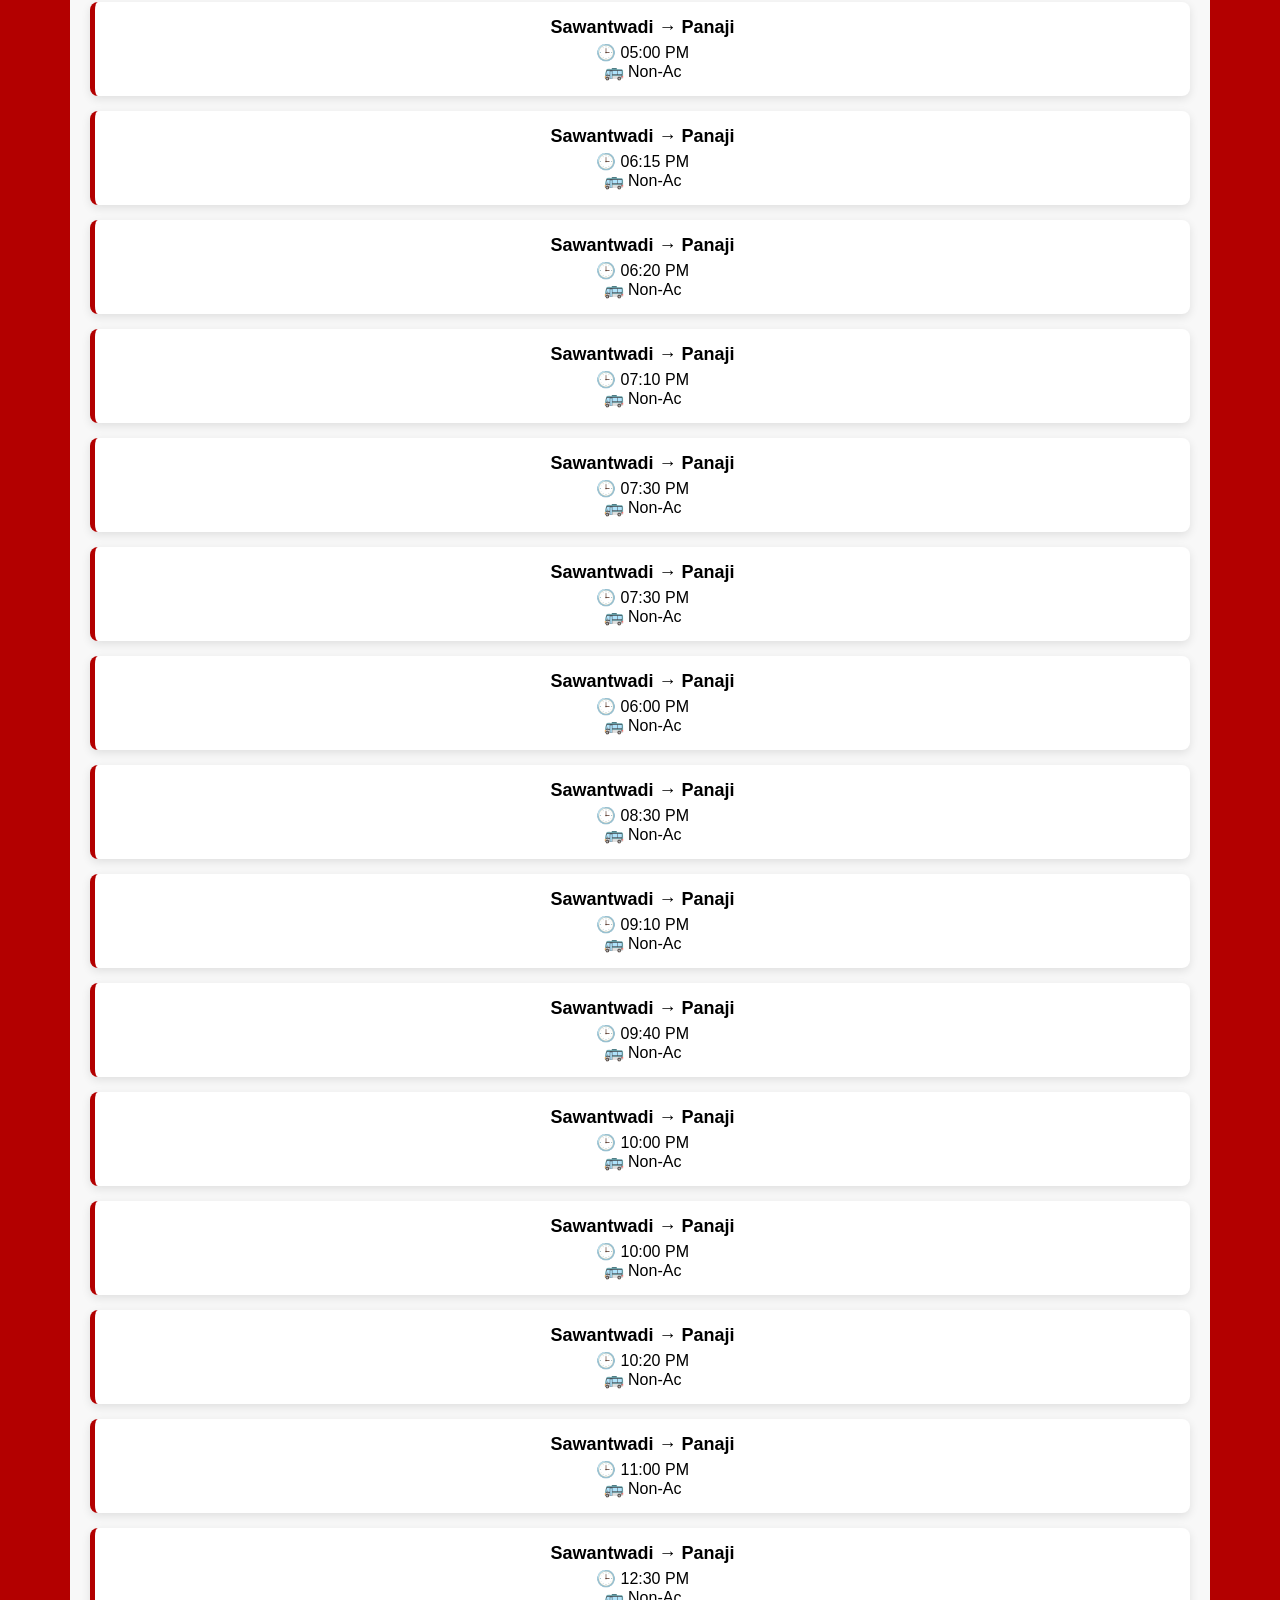
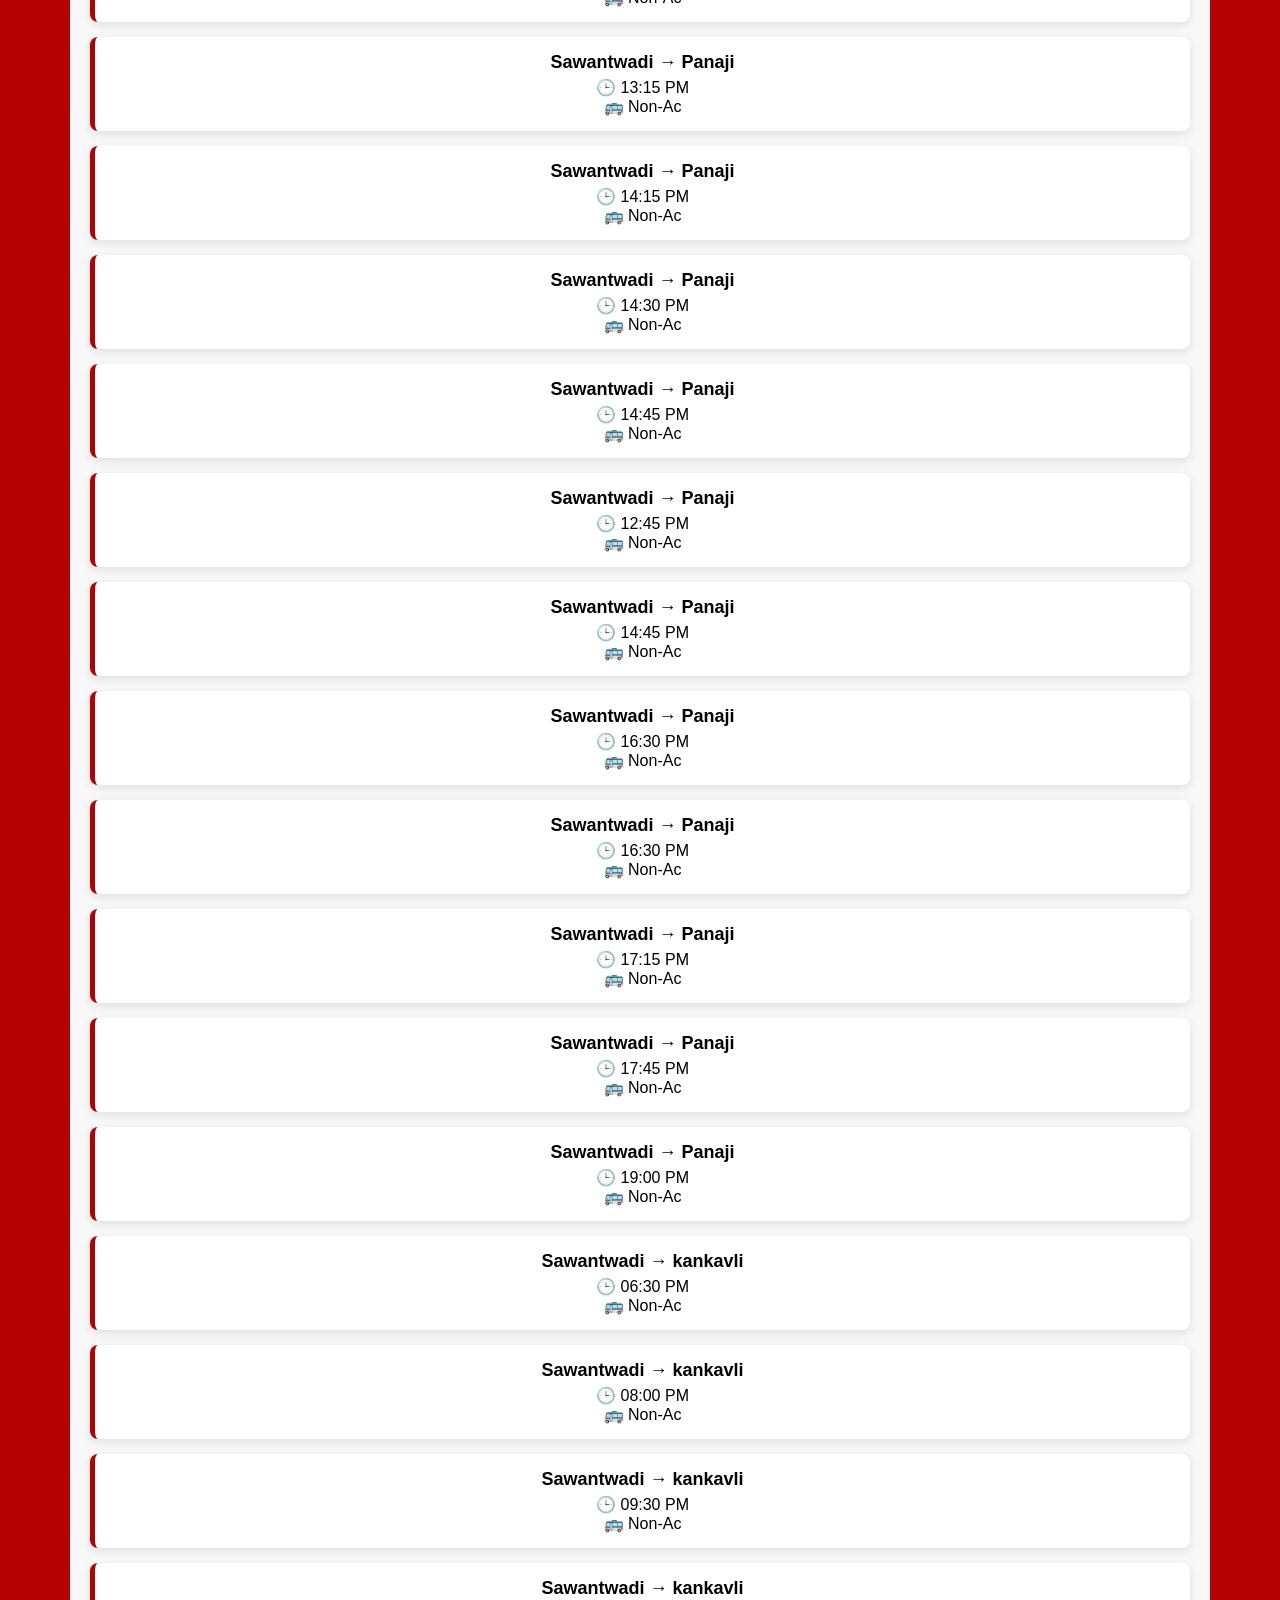
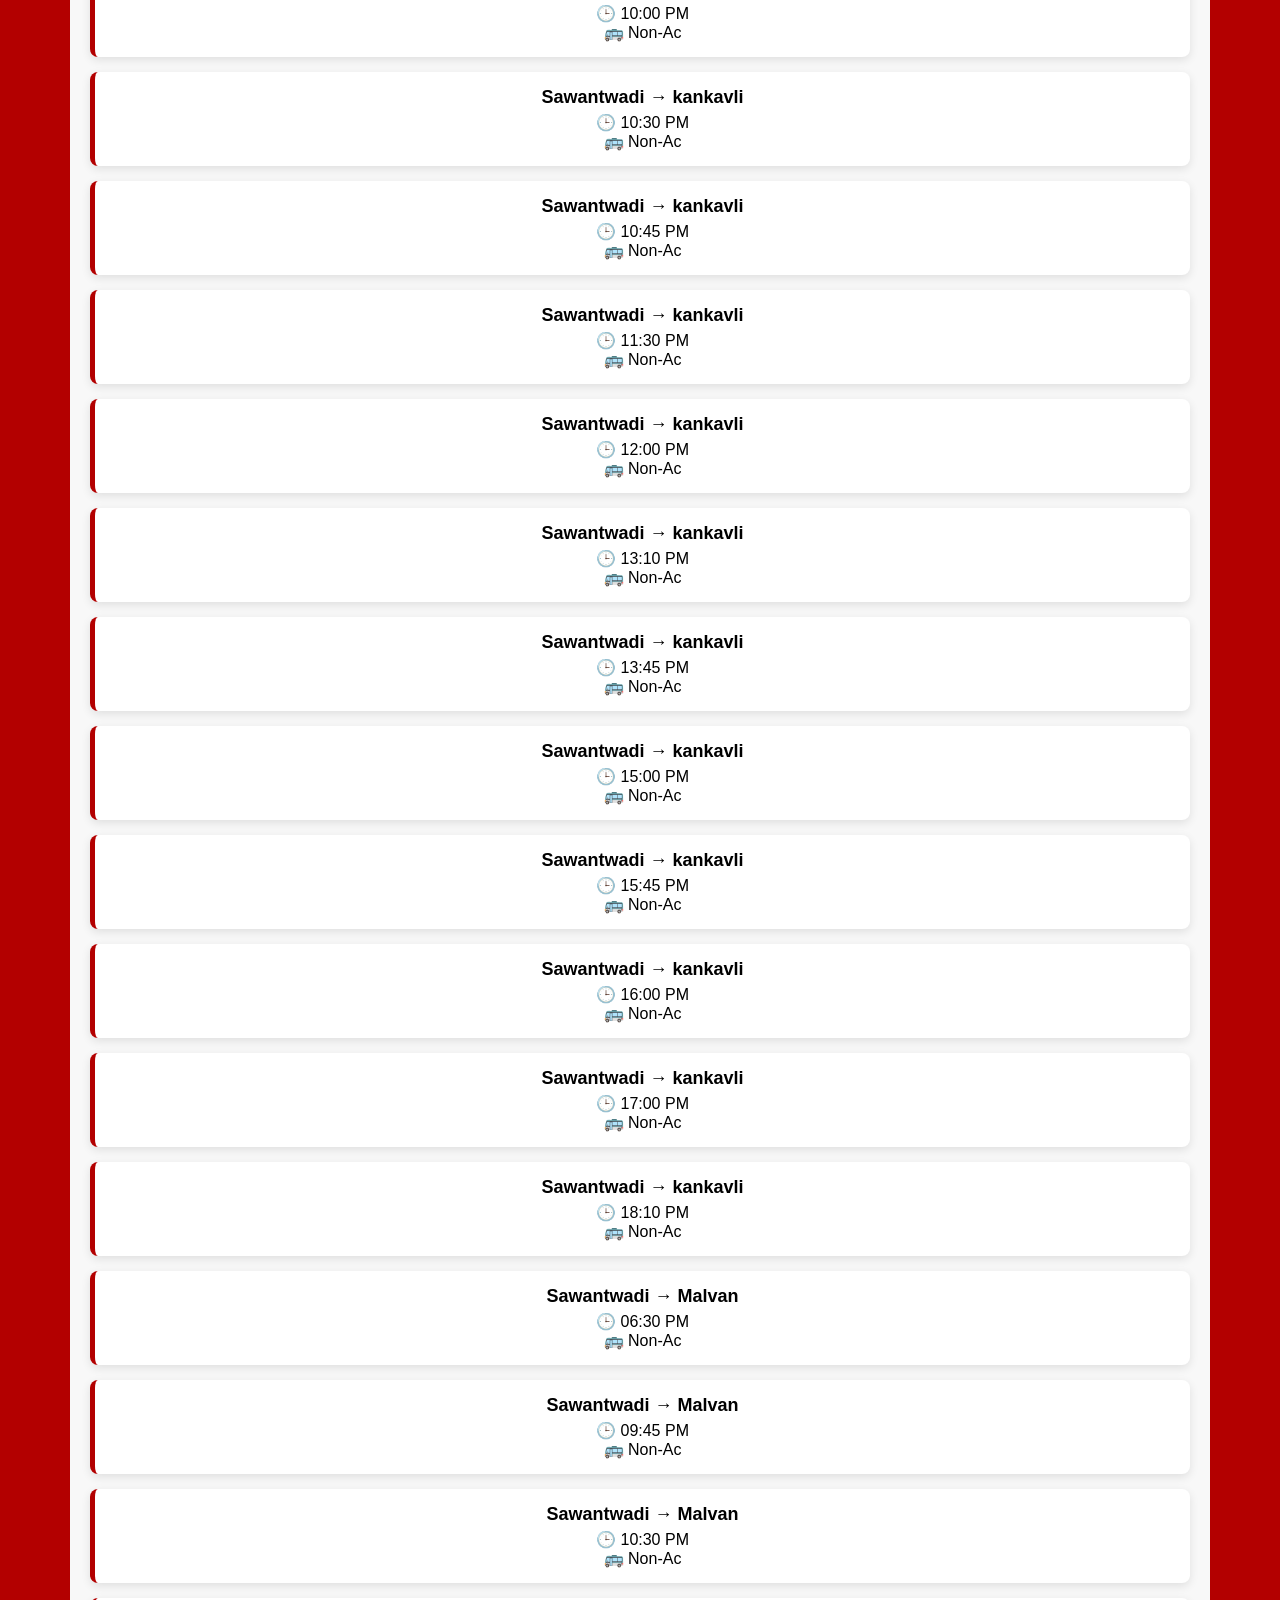
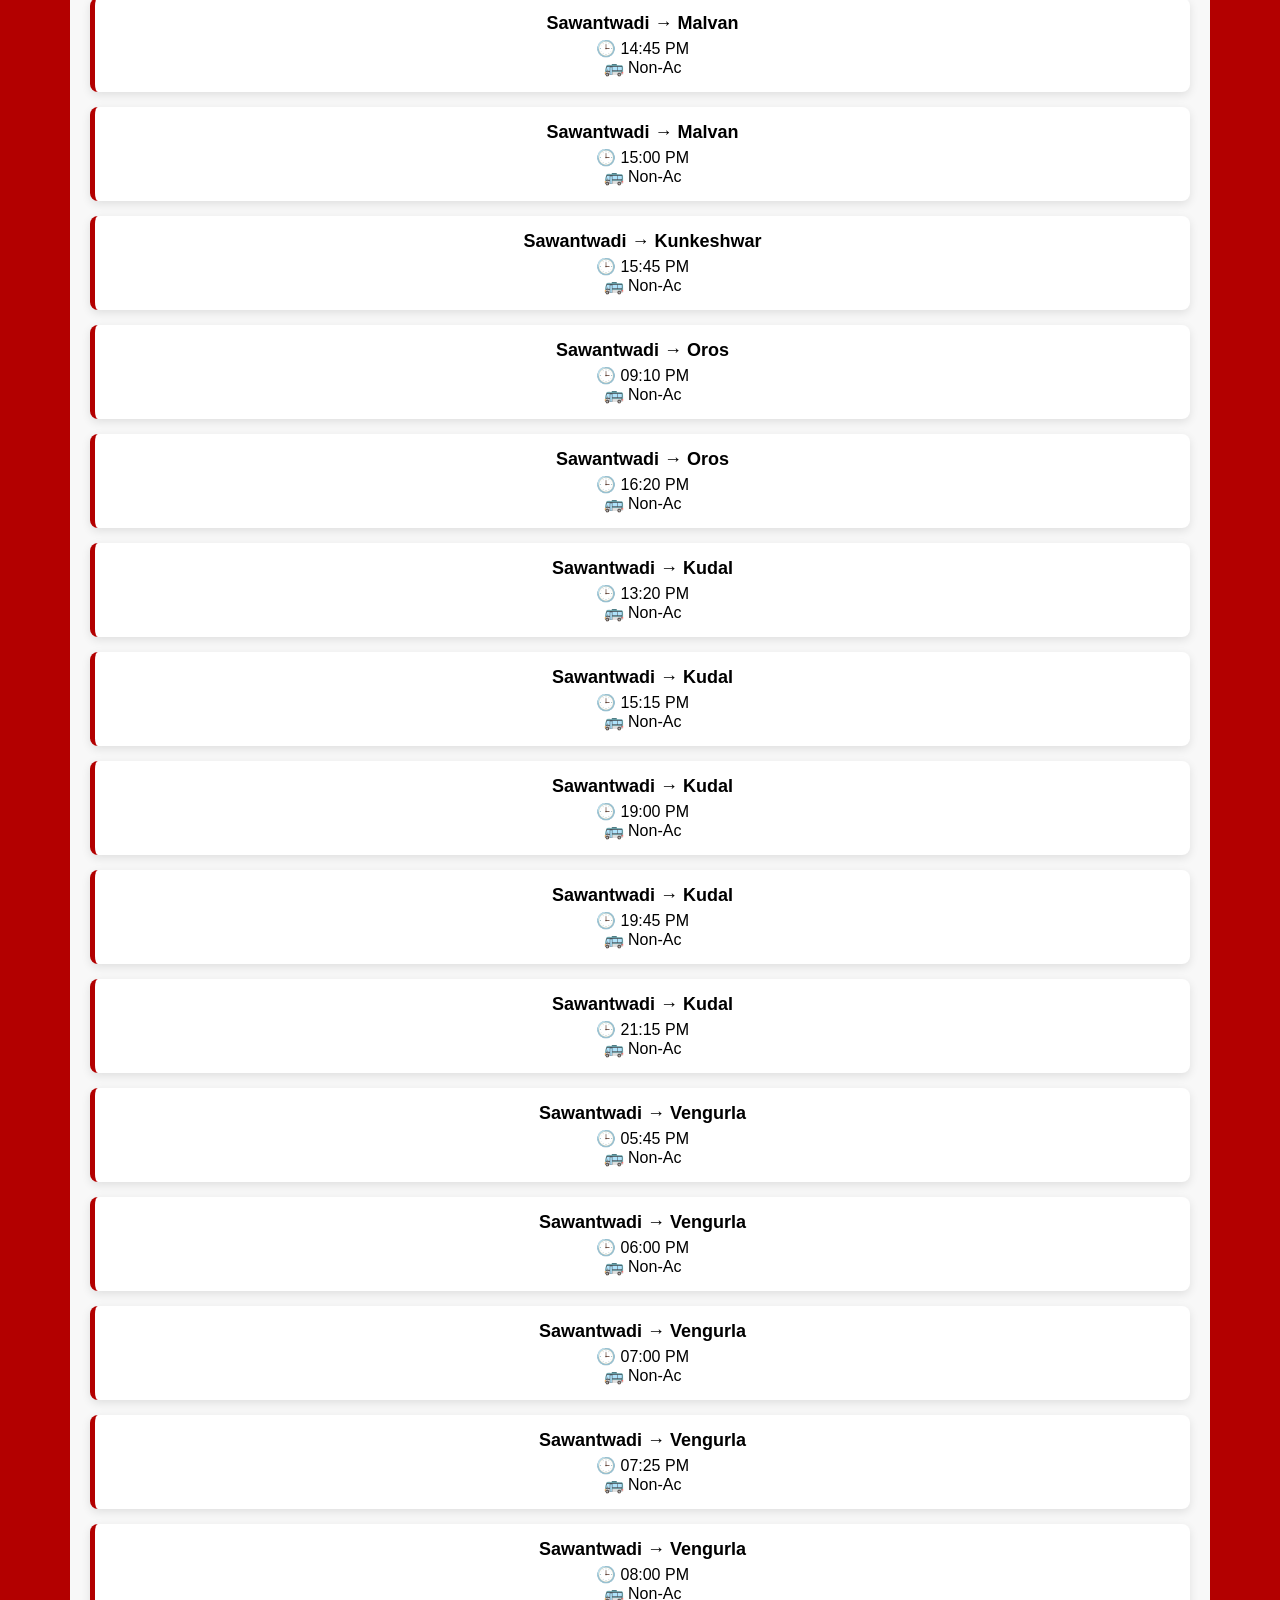
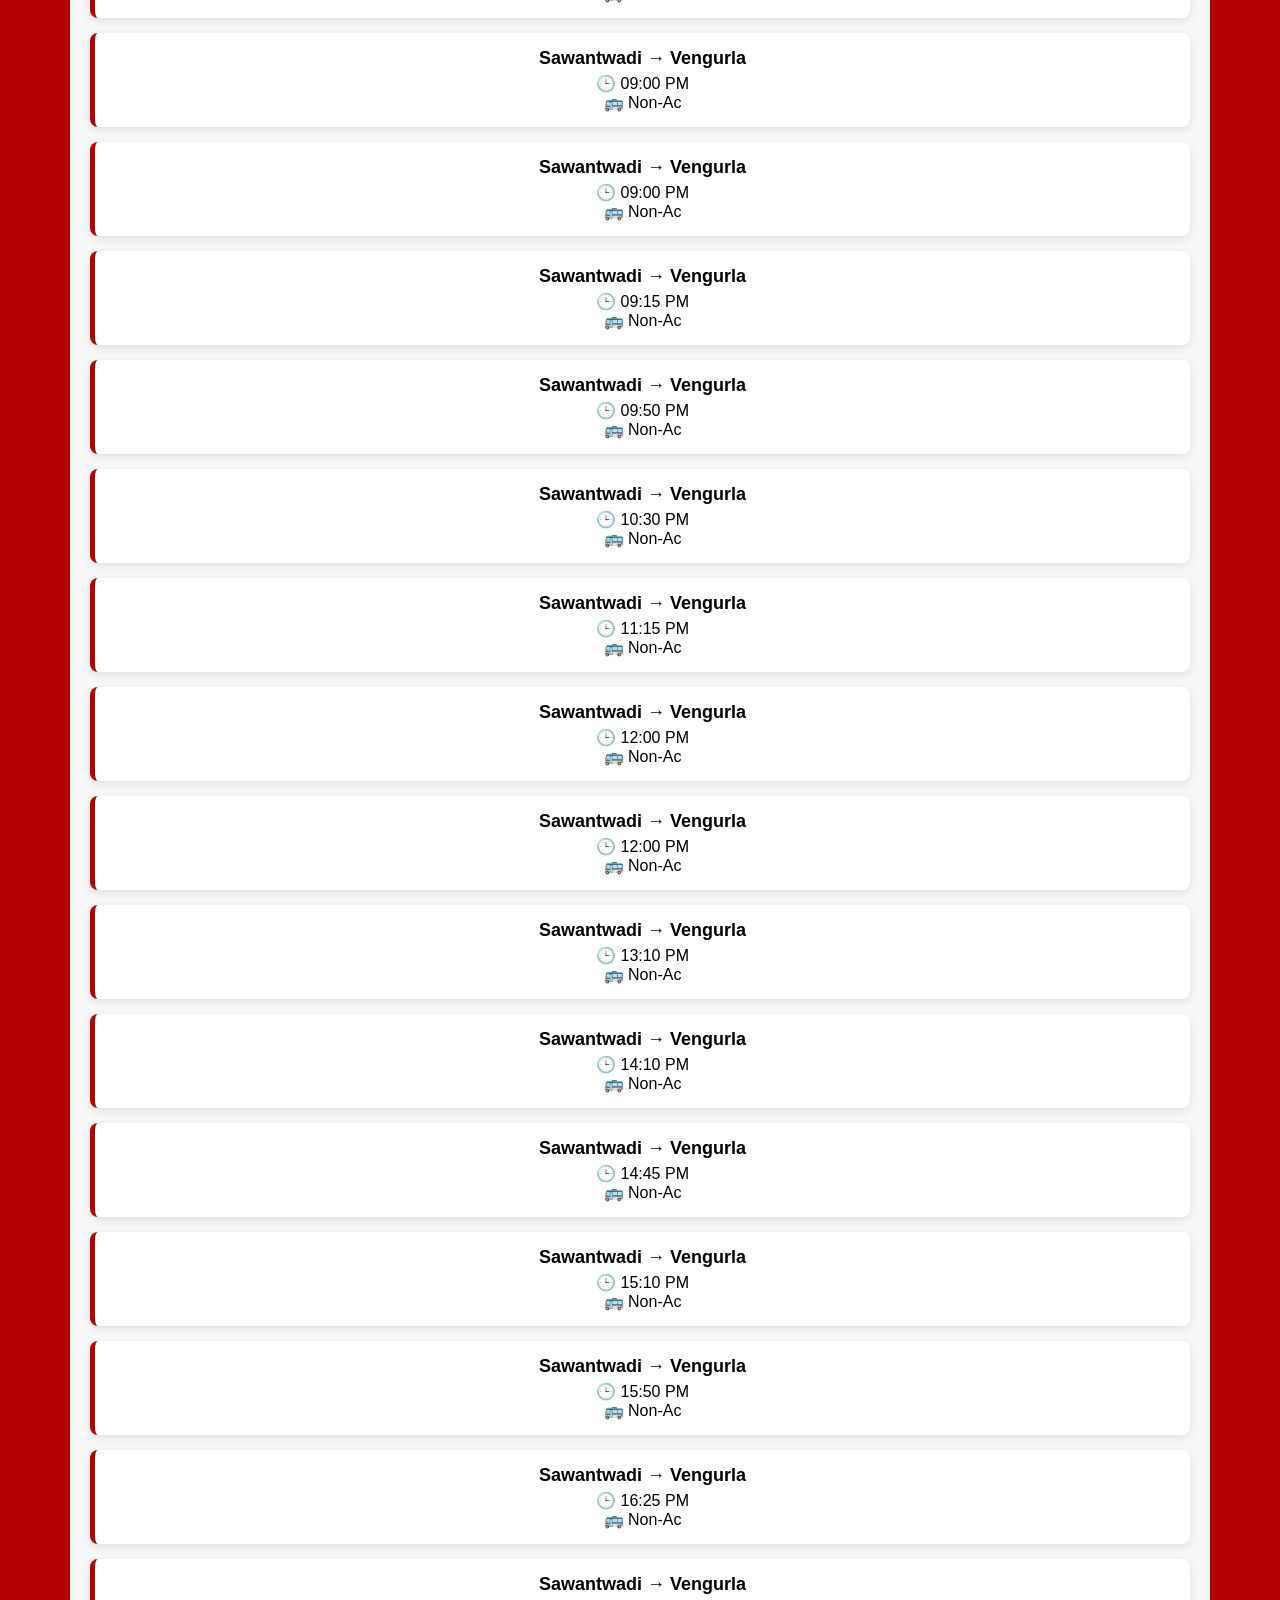
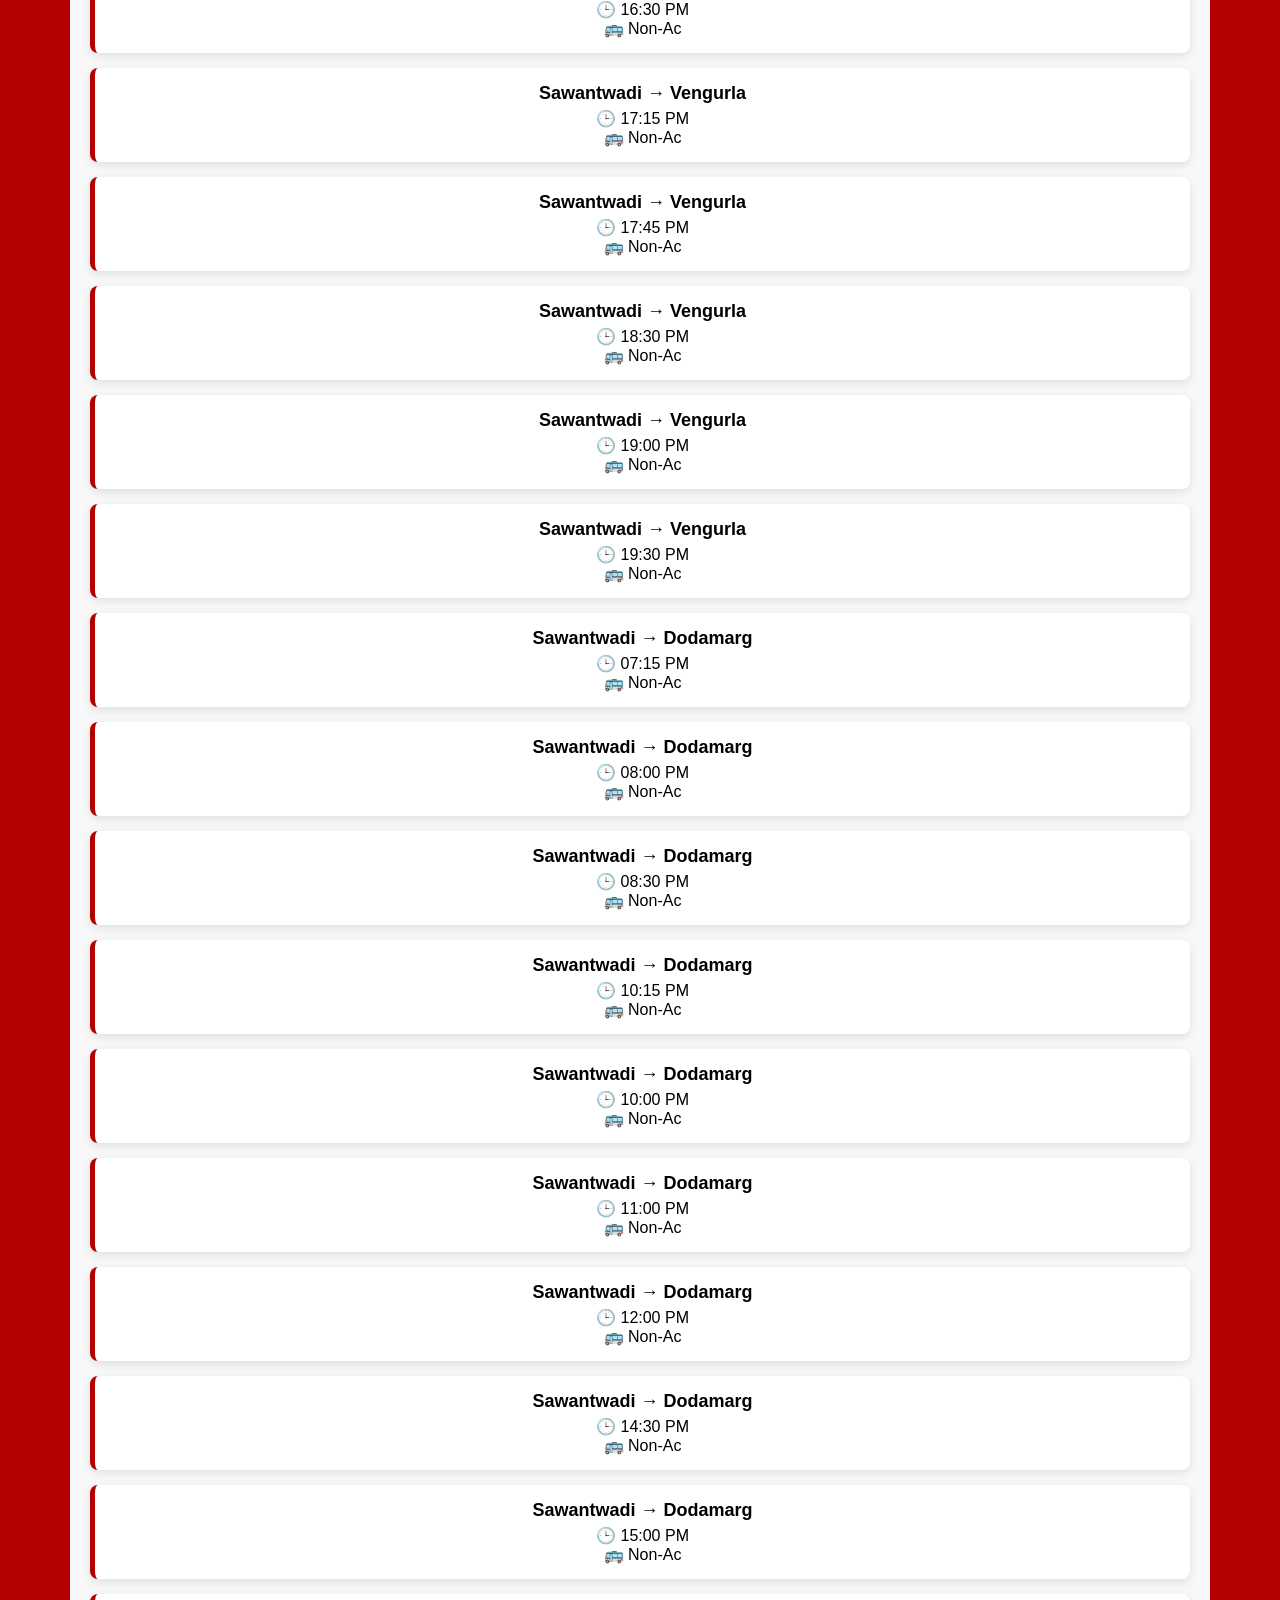
==== commit 06392015: "Simplify index.html by removing login elements Removed login functionality and user profile section." ====
--- a/index.html
+++ b/index.html
@@ -13,29 +13,7 @@
 <header>
   <h1>🚍 Sawantwadi Bus Stand</h1>
   <p>MSRTC Bus Timetable</p>
- <div class="profile-container">
-  <div class="profile-icon" onclick="toggleMenu()">👤</div>
-
-  <div class="dropdown-menu" id="dropdownMenu">
-    <a href="#" onclick="openLogin()">Login</a>
-    <a href="#">My Bookings</a>
-    <a href="#" onclick="logoutUser()">Logout</a>
-  </div>
-</div> 
-</header>
-  <div id="loginModal" class="modal">
-  <div class="modal-content">
-    <h2>Login</h2>
-
-    <input type="email" id="email" placeholder="Enter Email">
-    <input type="password" id="password" placeholder="Enter Password">
-
-    <button onclick="loginUser()">Login</button>
-    <button onclick="registerUser()" class="register-btn">Register</button>
-
-    <span class="close" onclick="closeLogin()"></span>
-  </div>
-</div>
+ 
 
 <div class="ticker">
   <div class="ticker-text" id="tickerText"></div>
--- a/style.css
+++ b/style.css
@@ -168,3 +168,111 @@
 .bottom-book a:hover {
   background: #800000;
 }
+
+.profile-container {
+  position: absolute;
+  right: 20px;
+  top: 15px;
+}
+
+.profile-icon {
+  font-size: 22px;
+  cursor: pointer;
+  background: white;
+  color: #b30000;
+  padding: 8px;
+  border-radius: 50%;
+}
+
+.dropdown-menu {
+  display: none;
+  position: absolute;
+  right: 0;
+  top: 45px;
+  background: white;
+  min-width: 150px;
+  box-shadow: 0 4px 10px rgba(0,0,0,0.2);
+  border-radius: 8px;
+  overflow: hidden;
+  z-index: 1000;
+}
+
+.dropdown-menu a {
+  display: block;
+  padding: 10px;
+  text-decoration: none;
+  color: black;
+  font-size: 14px;
+}
+
+.dropdown-menu a:hover {
+  background: #f2f2f2;
+}
+
+/* MODAL BACKGROUND */
+.modal {
+  display: none;
+  position: fixed;
+  z-index: 2000;
+  left: 0;
+  top: 0;
+  width: 100%;
+  height: 100%;
+  background: rgba(0,0,0,0.5);
+}
+
+/* MODAL BOX */
+.modal-content {
+  background: white;
+  padding: 20px;
+  width: 300px;
+  margin: 10% auto;
+  border-radius: 10px;
+  text-align: center;
+  position: relative;
+}
+
+/* INPUT */
+.modal-content input {
+  width: 100%;
+  padding: 10px;
+  margin: 8px 0;
+  border-radius: 5px;
+  border: 1px solid #ccc;
+}
+
+/* BUTTONS */
+.modal-content button {
+  width: 100%;
+  padding: 10px;
+  margin-top: 8px;
+  background: #b30000;
+  color: white;
+  border: none;
+  border-radius: 5px;
+  cursor: pointer;
+}
+
+.register-btn {
+  background: #004aad;
+}
+
+/* CLOSE BUTTON */
+.close {
+  position: absolute;
+  right: 10px;
+  top: 5px;
+  font-size: 22px;
+  cursor: pointer;
+}
+
+.modal-content input {
+  width: 100%;
+  padding: 10px;
+  margin: 8px 0;
+  border-radius: 5px;
+  border: 1px solid #ccc;
+
+  box-sizing: border-box; /* 🔥 THIS FIXES THE ISSUE */
+}
+
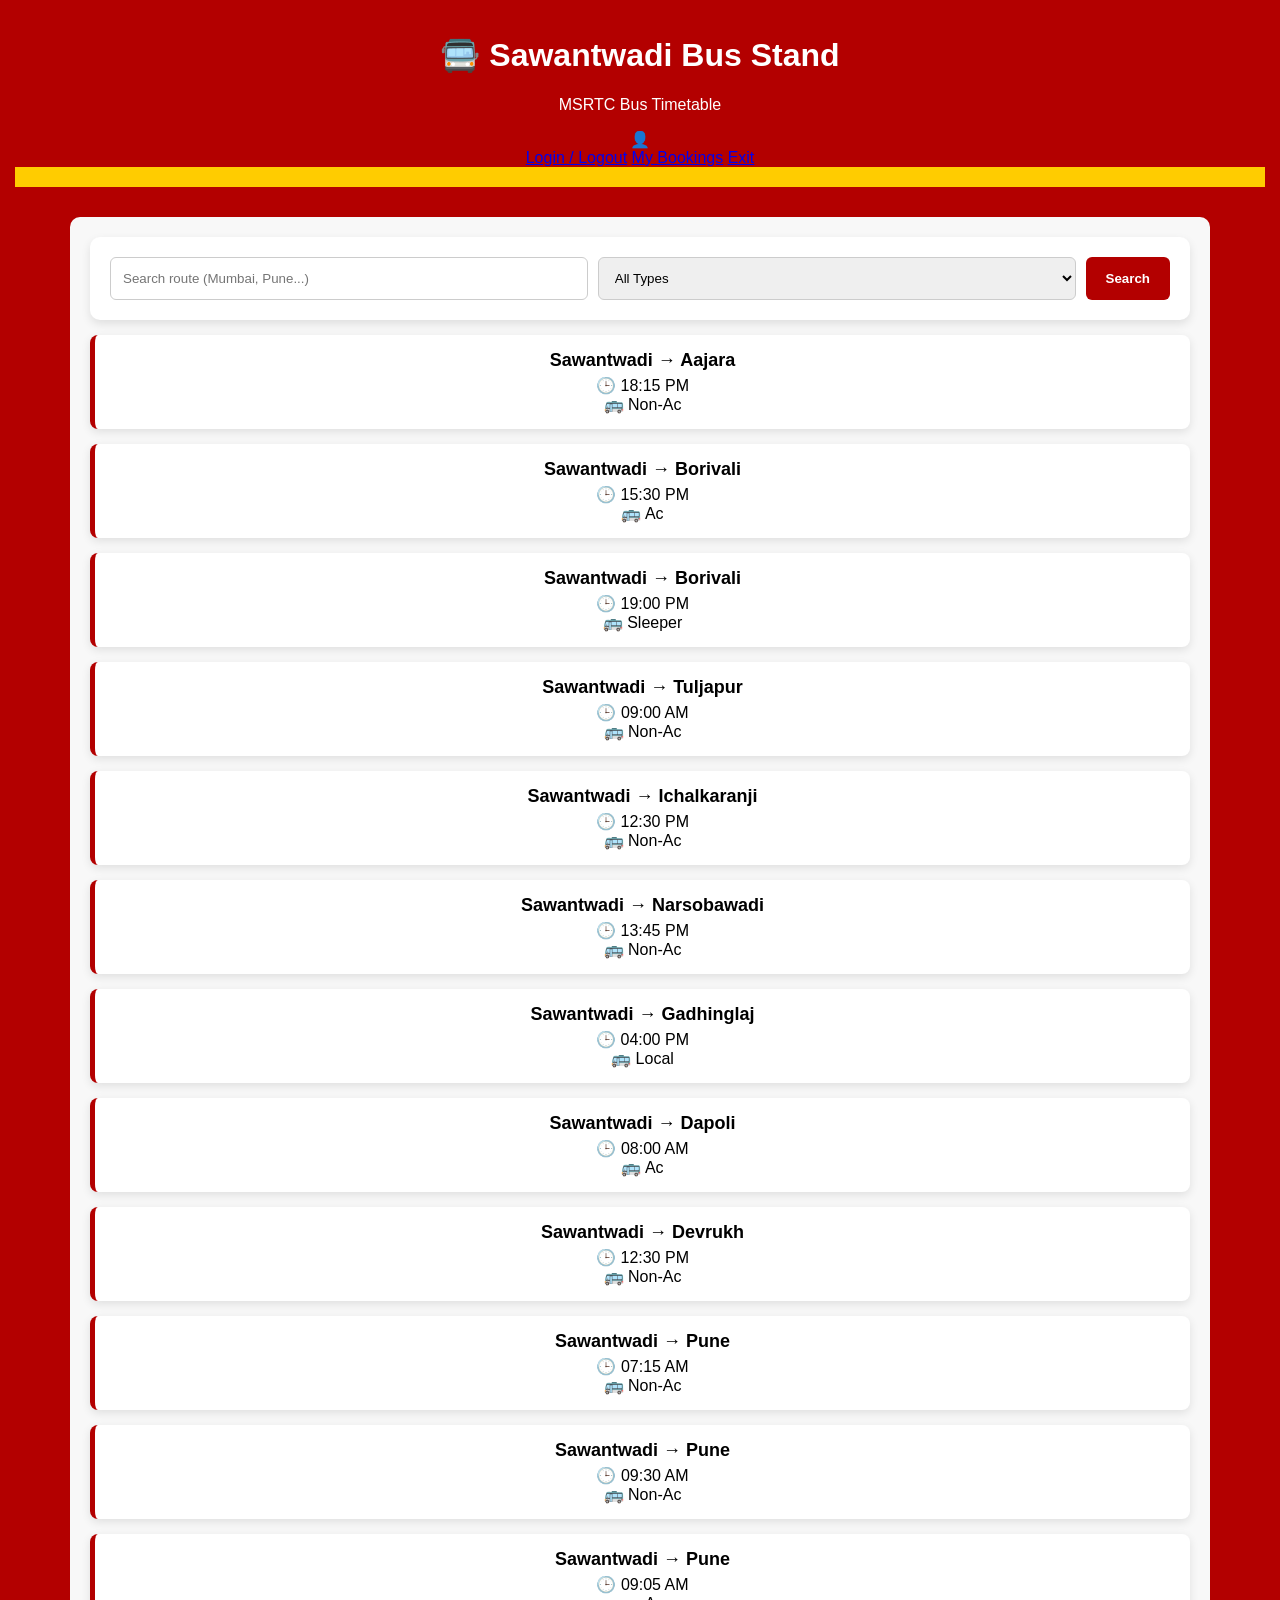
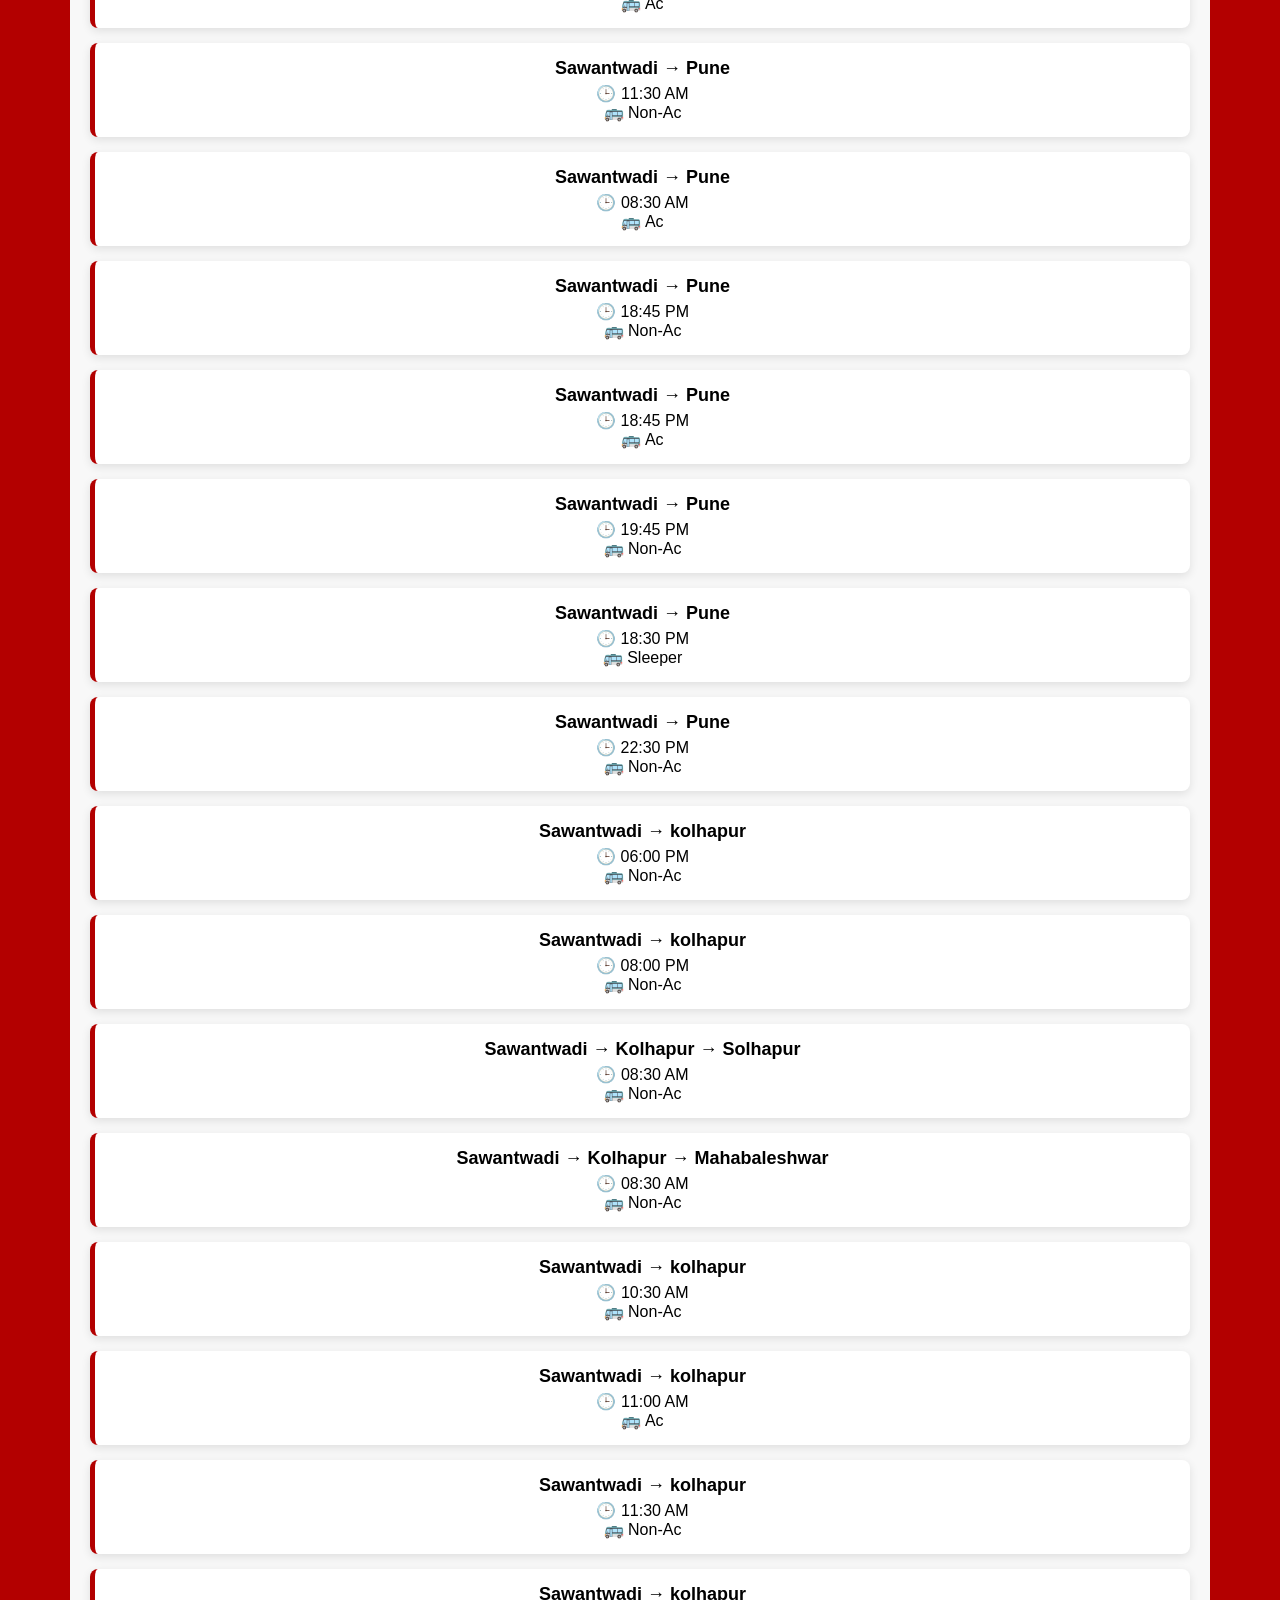
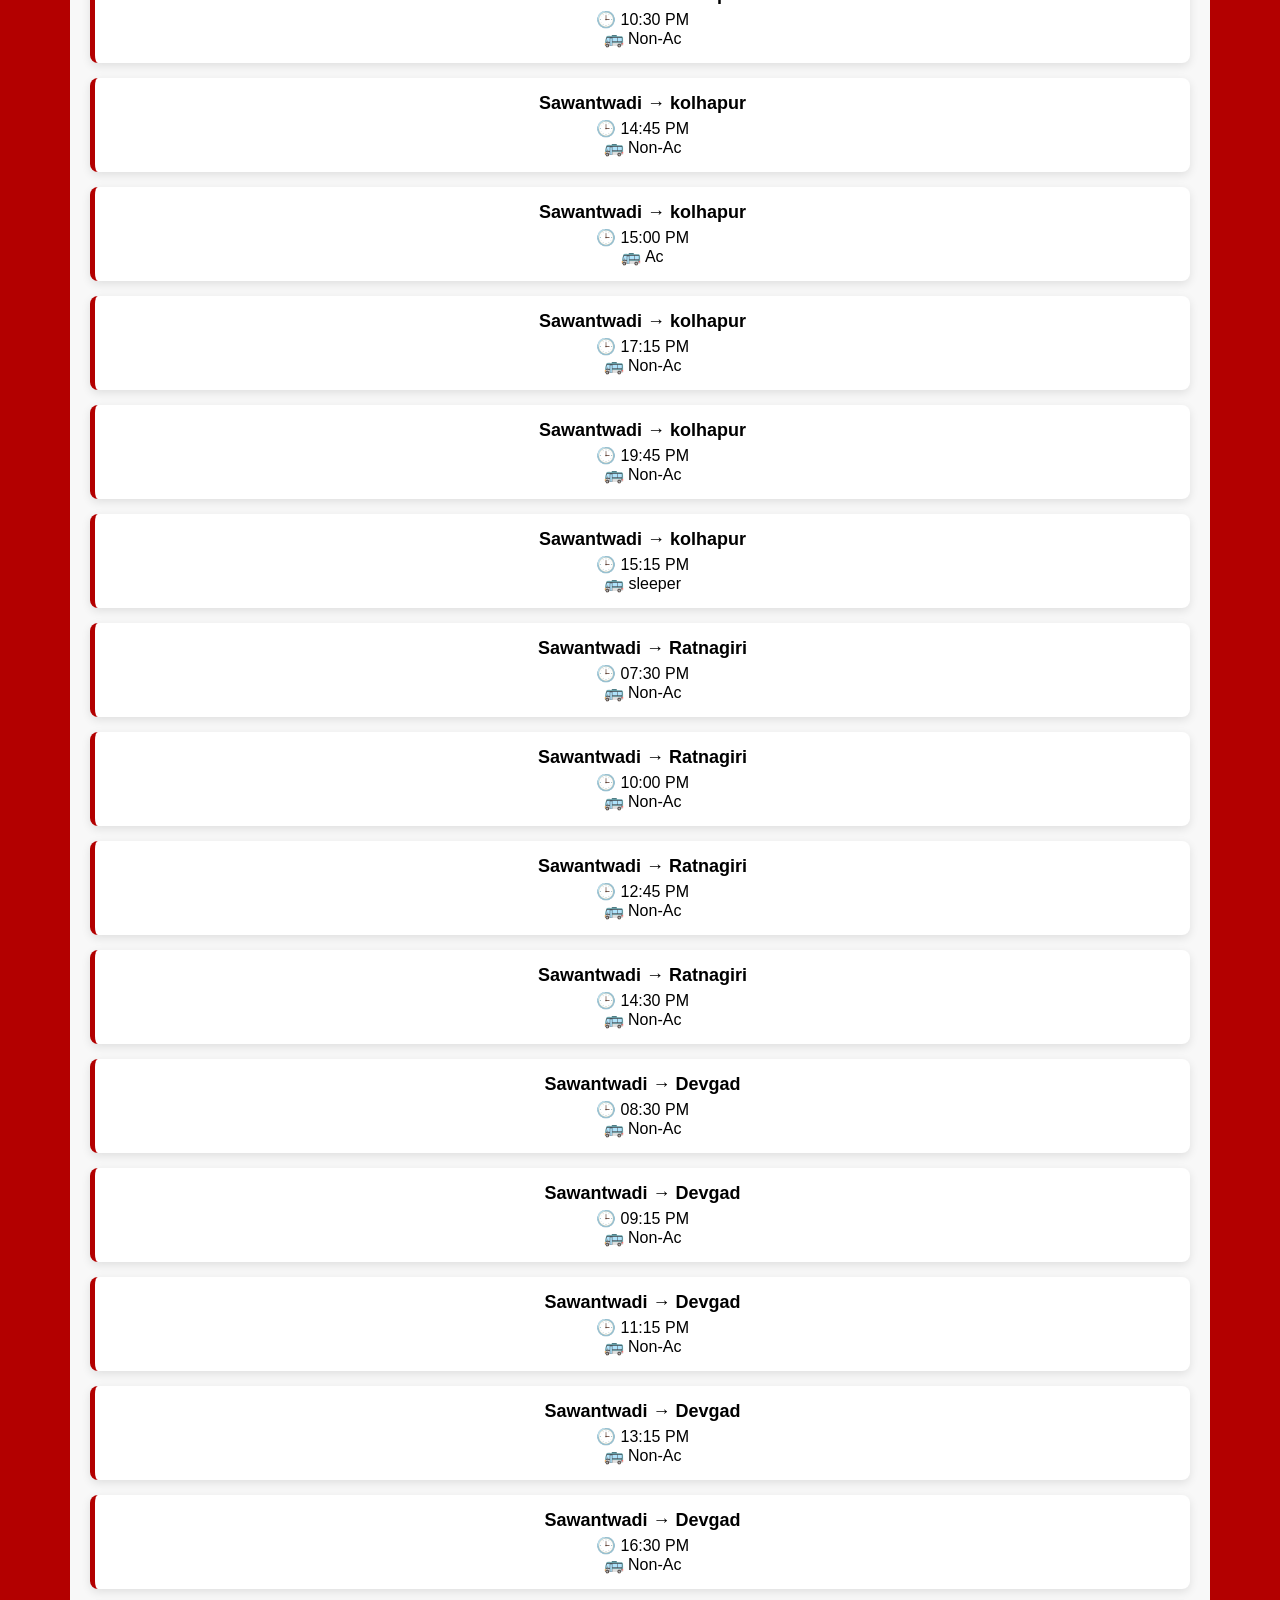
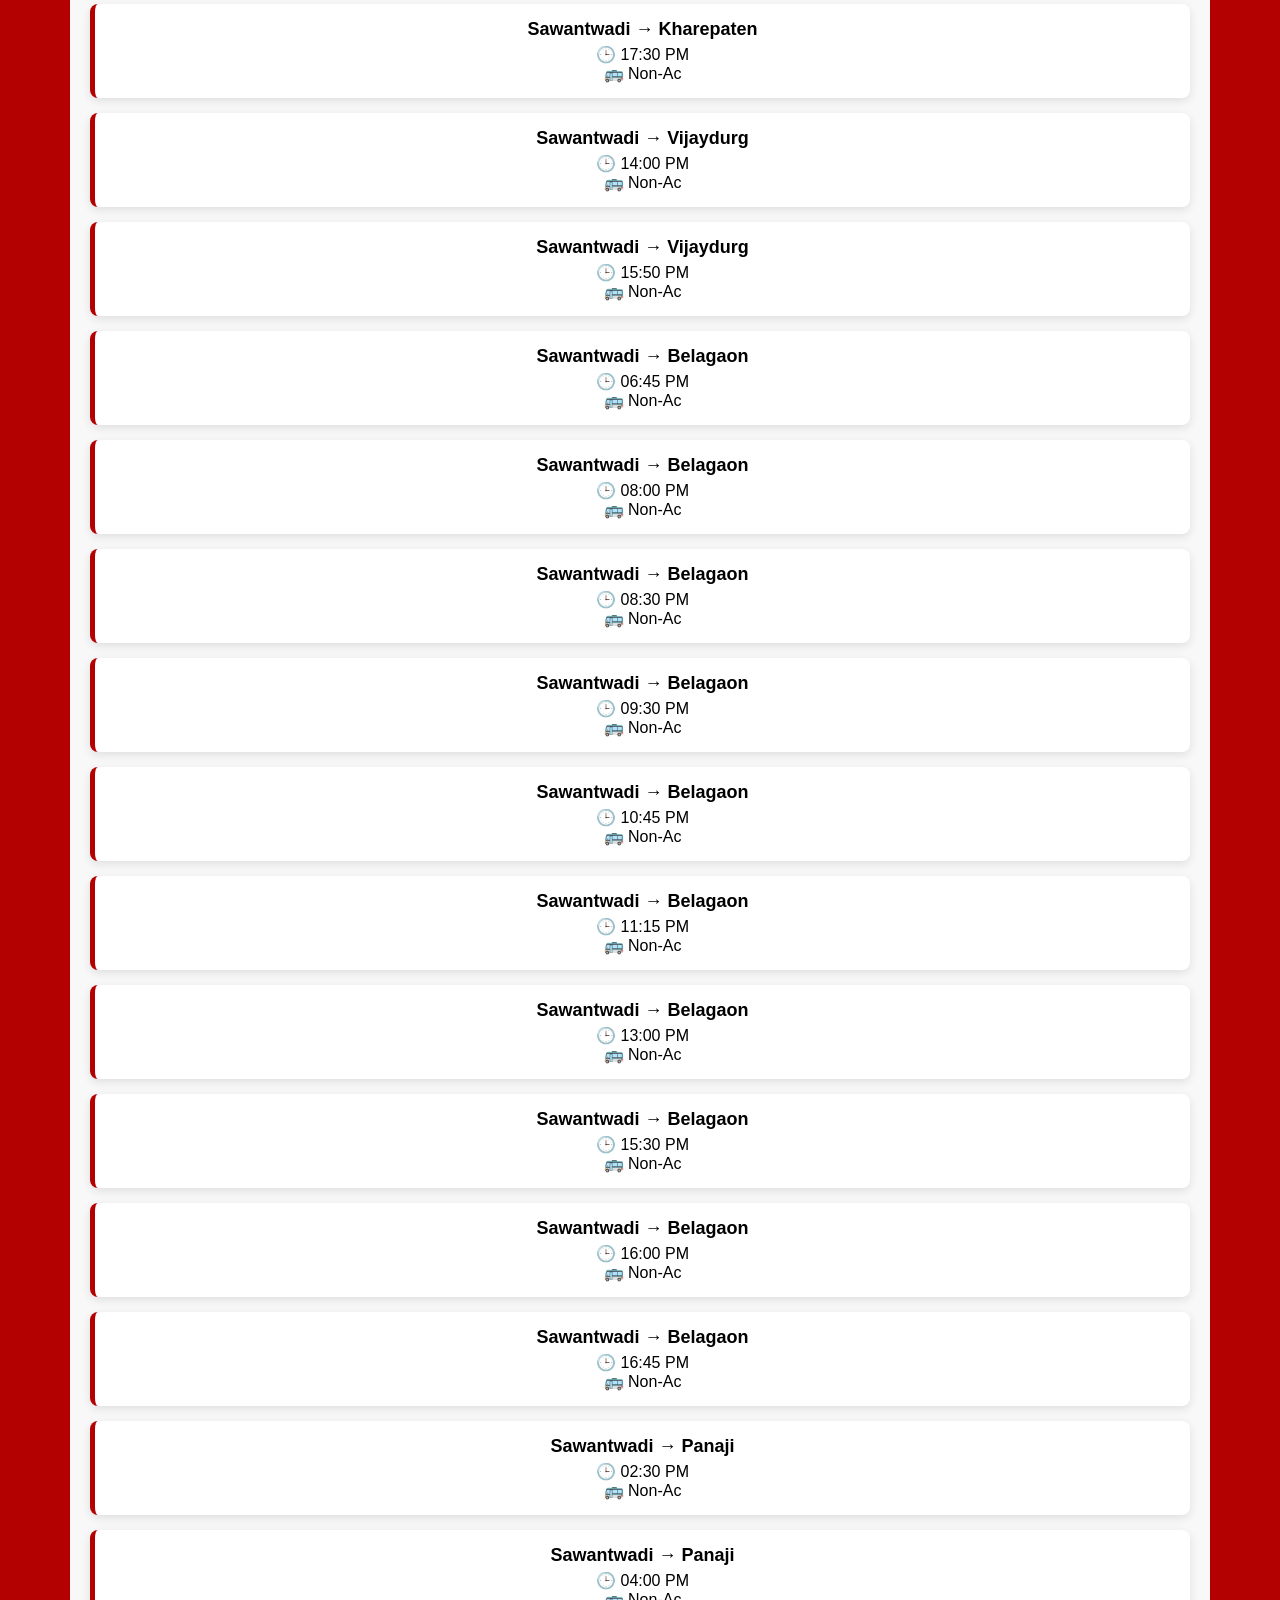
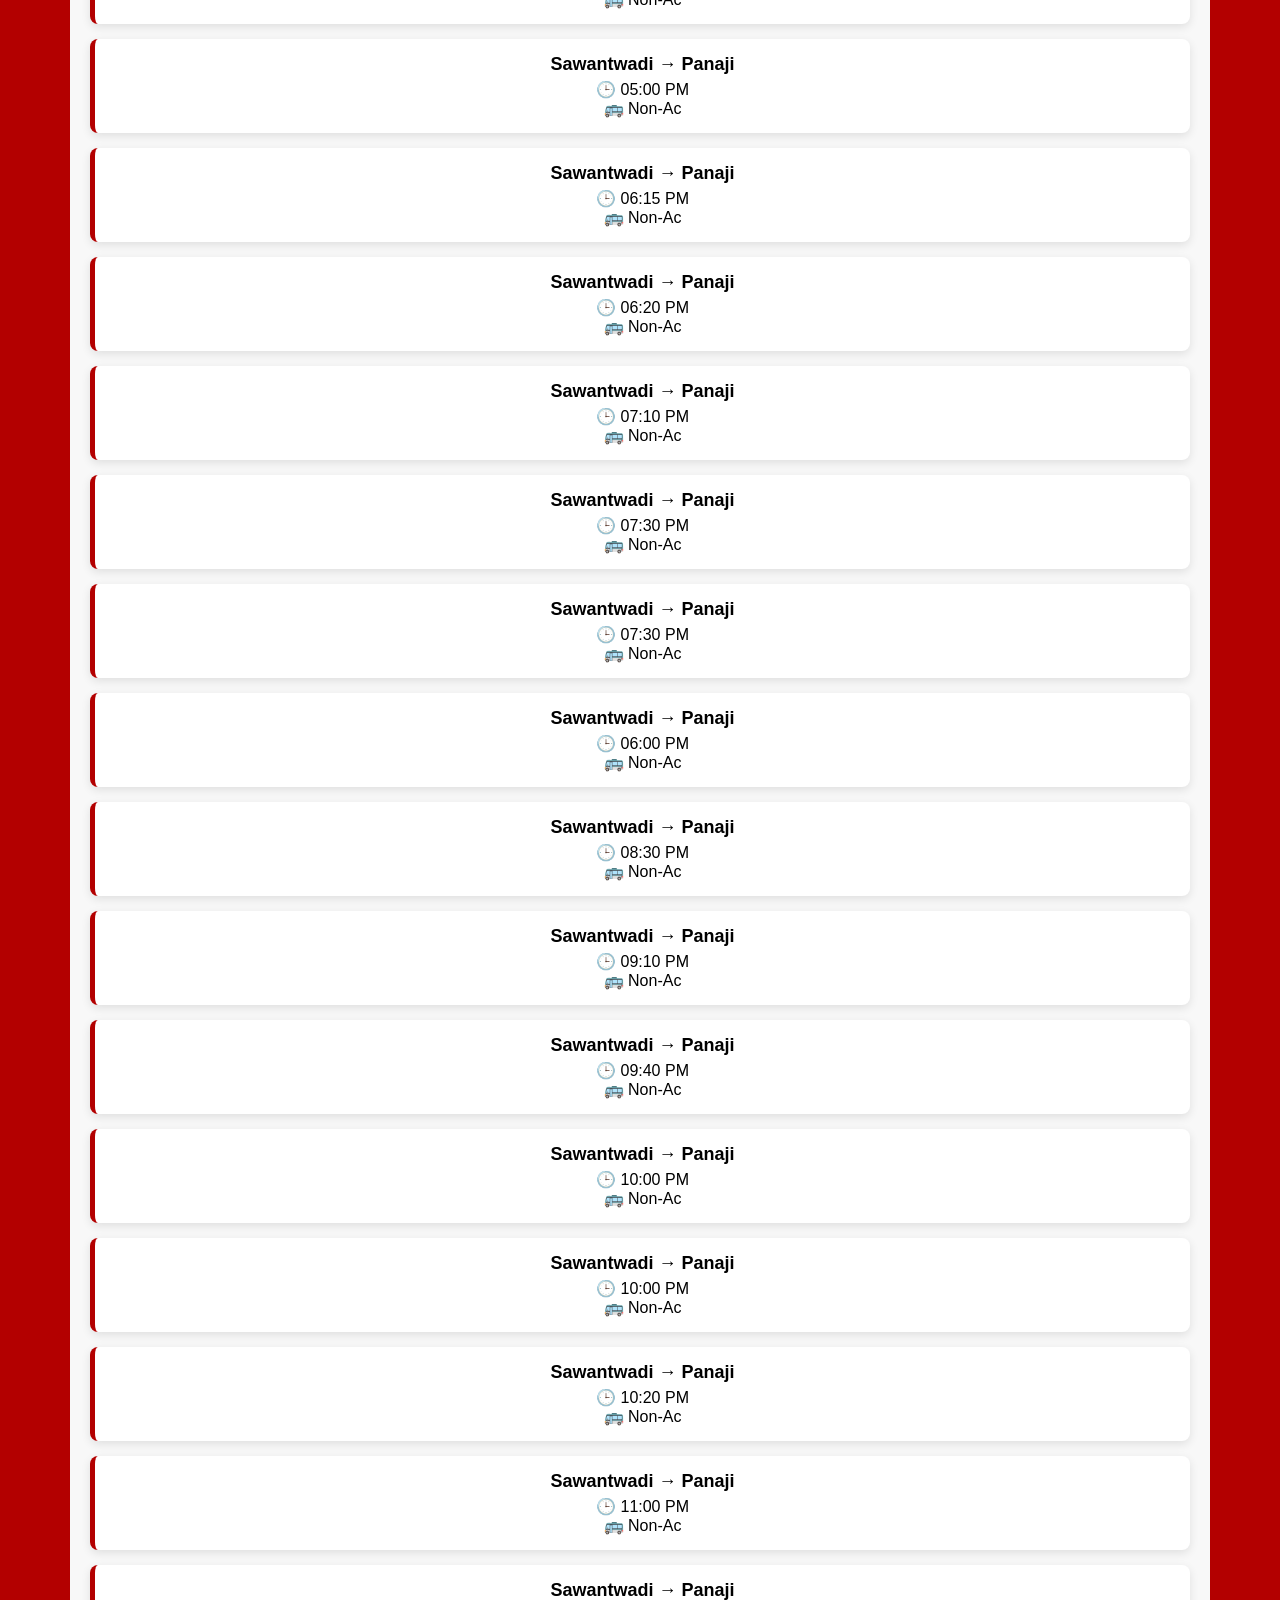
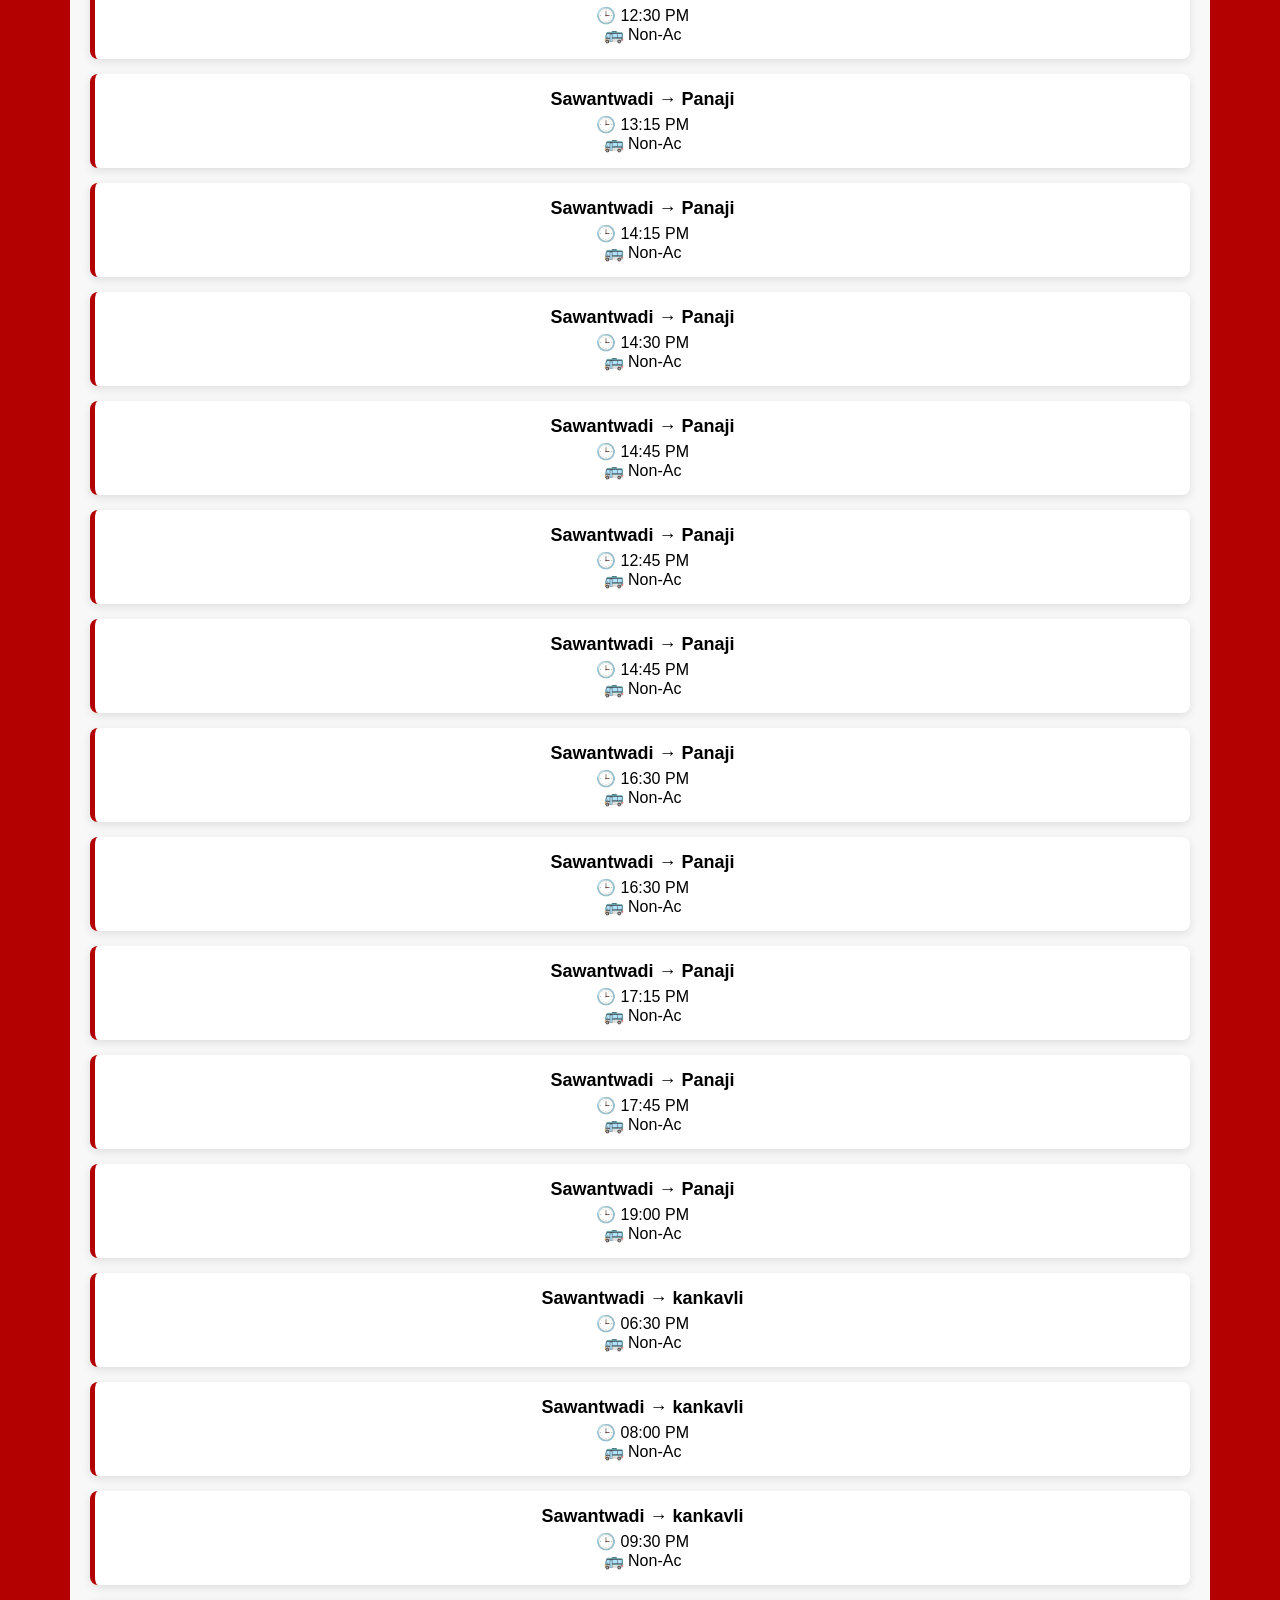
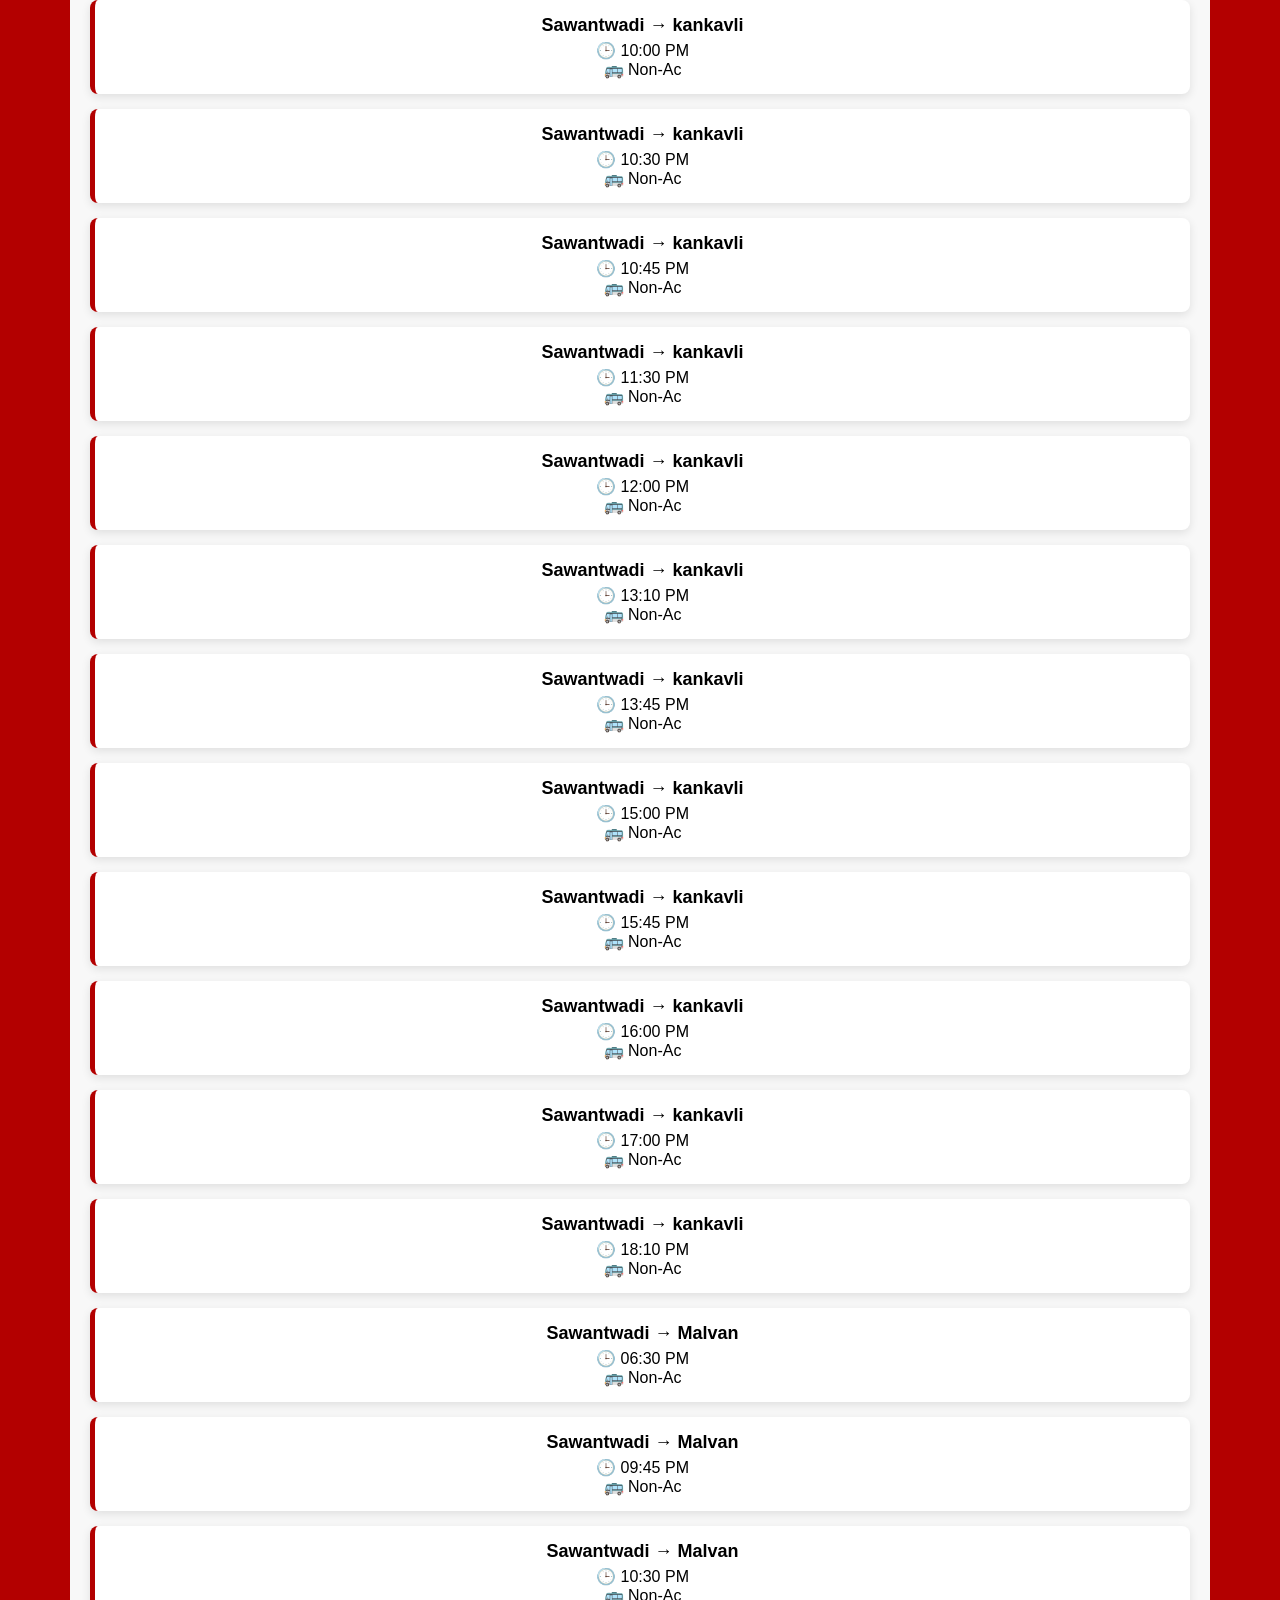
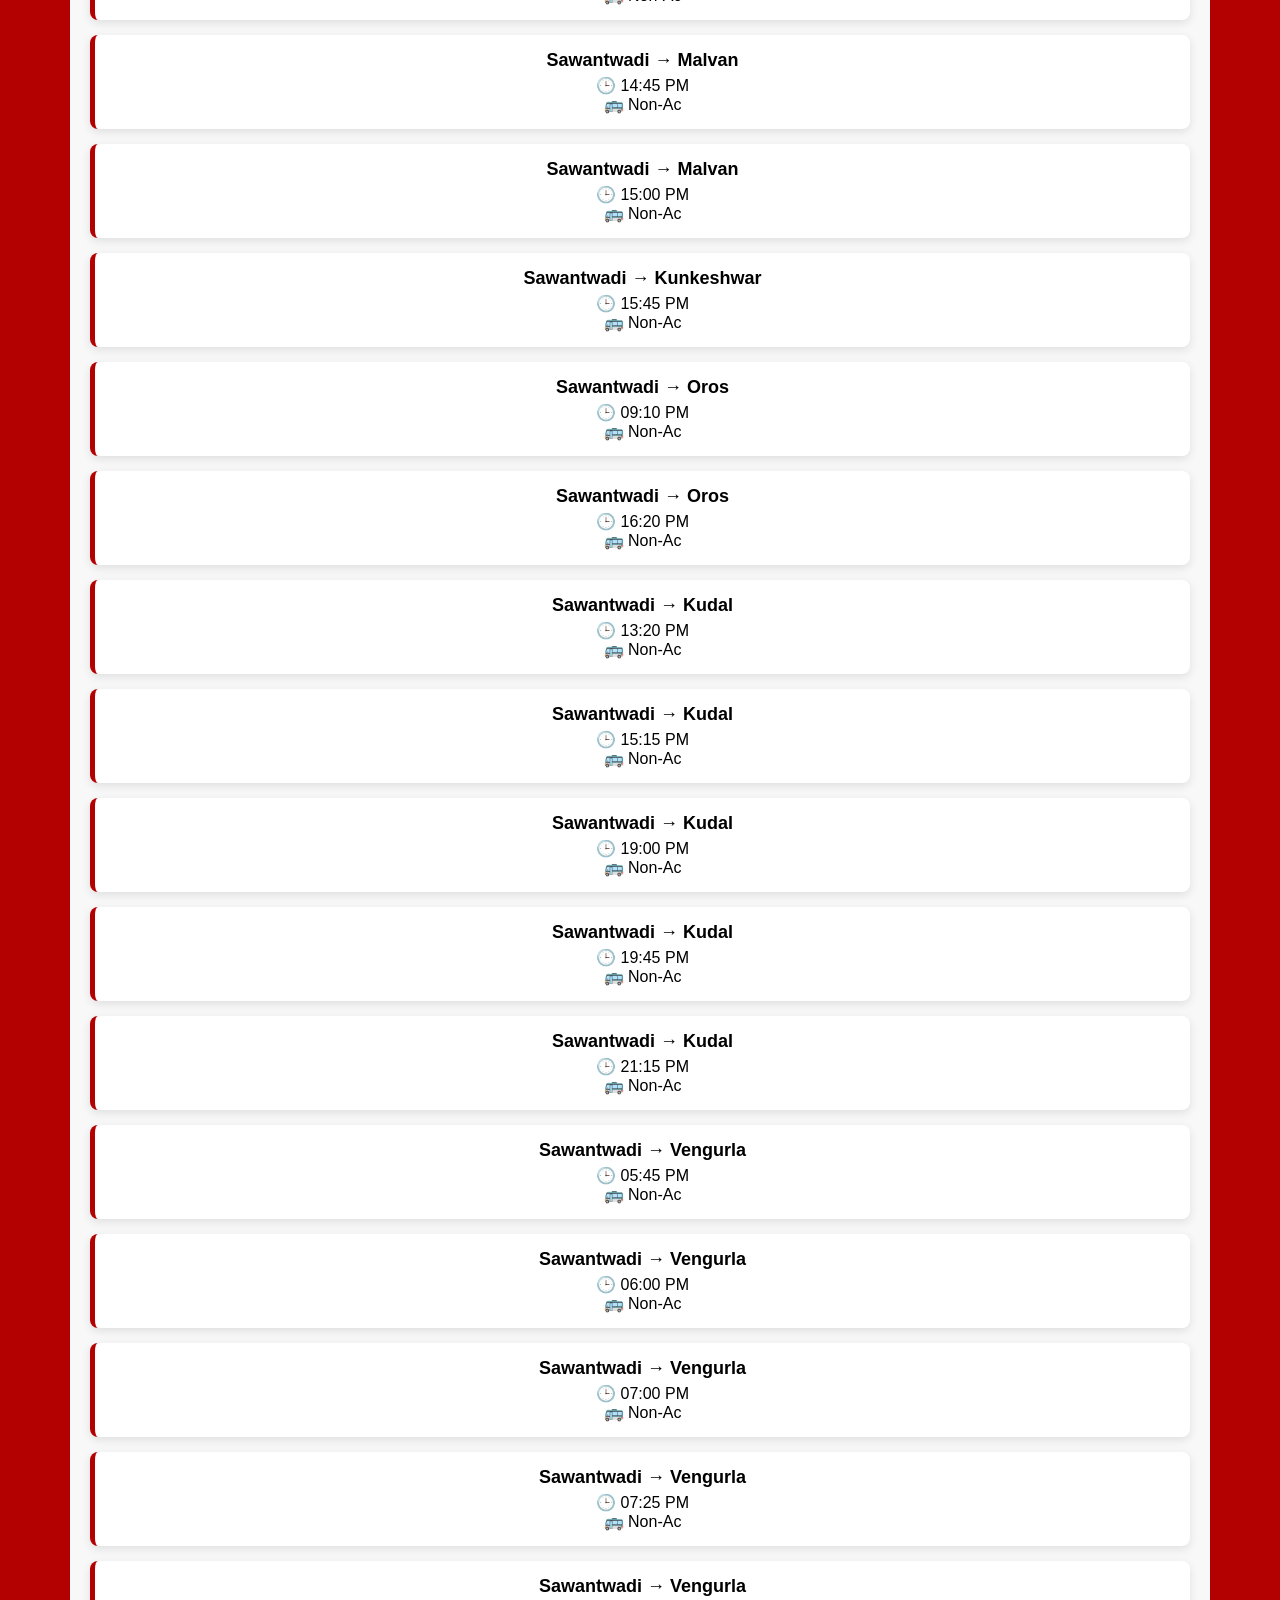
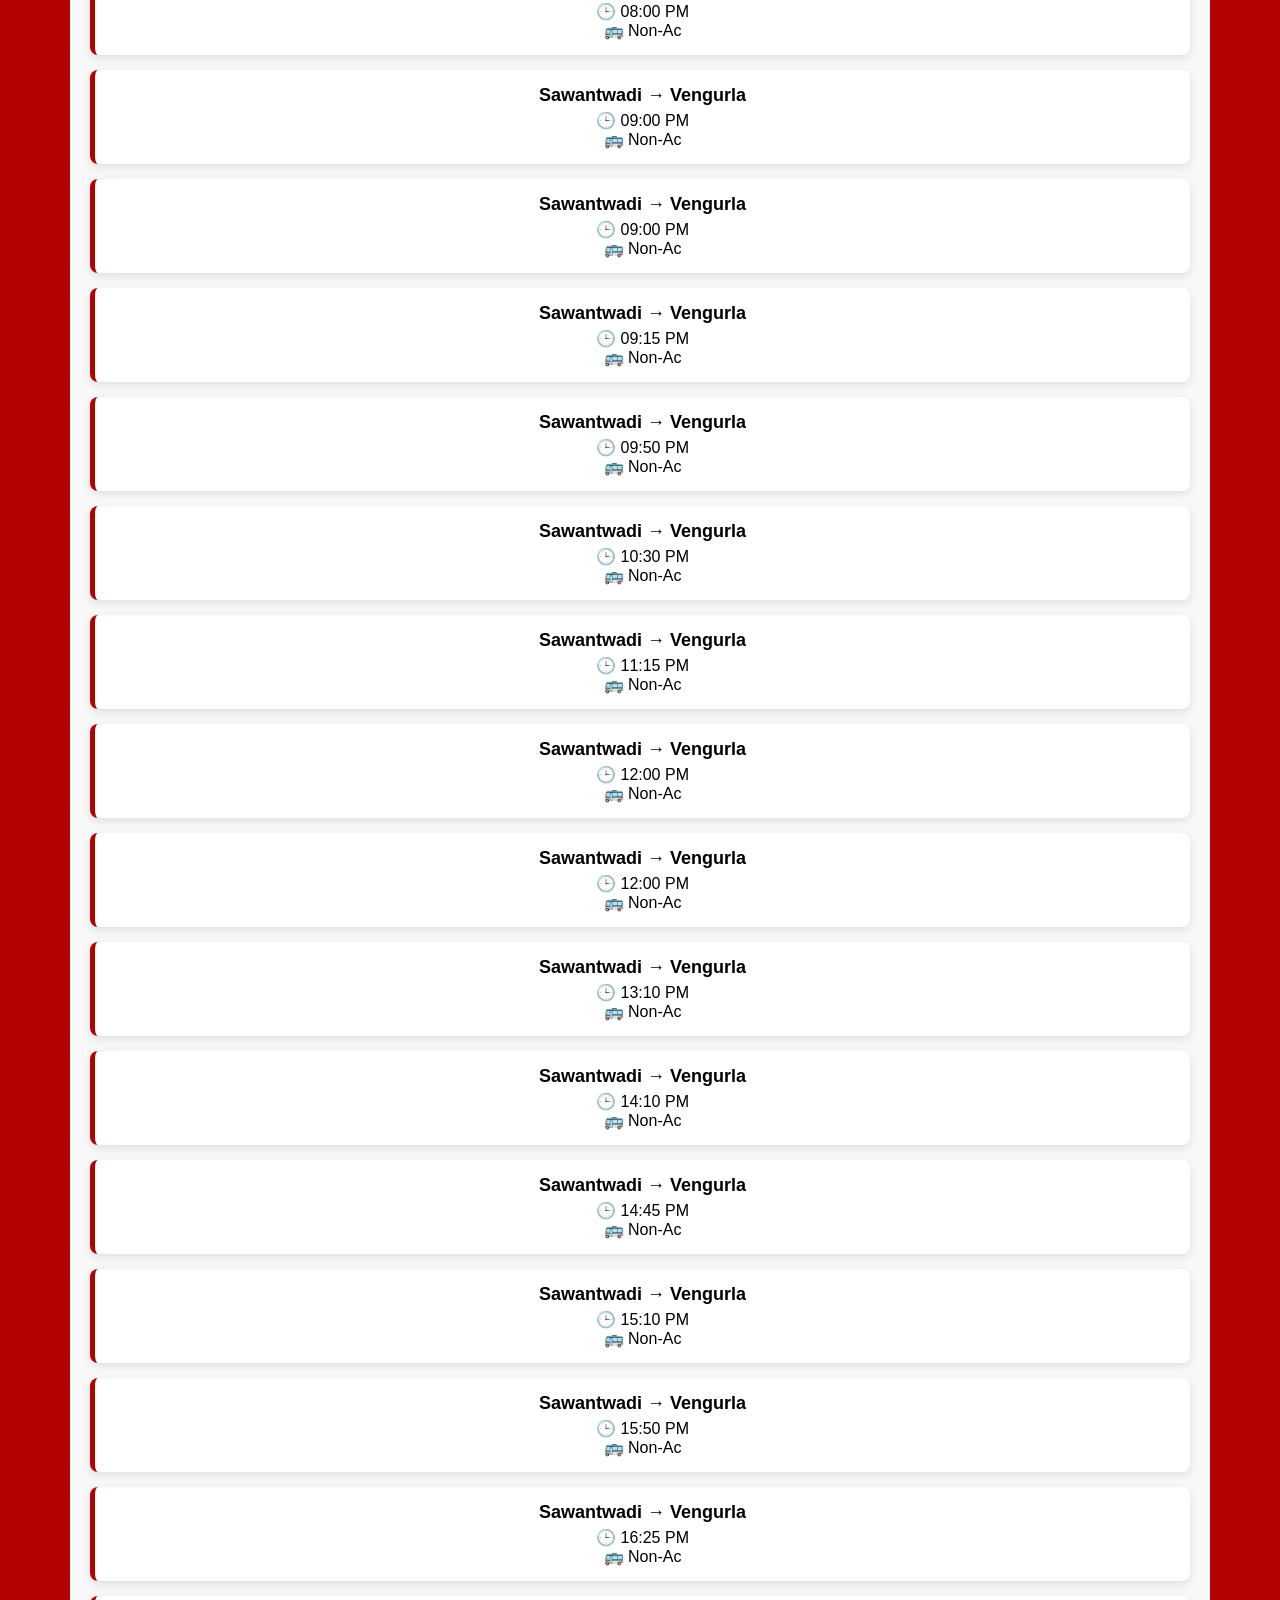
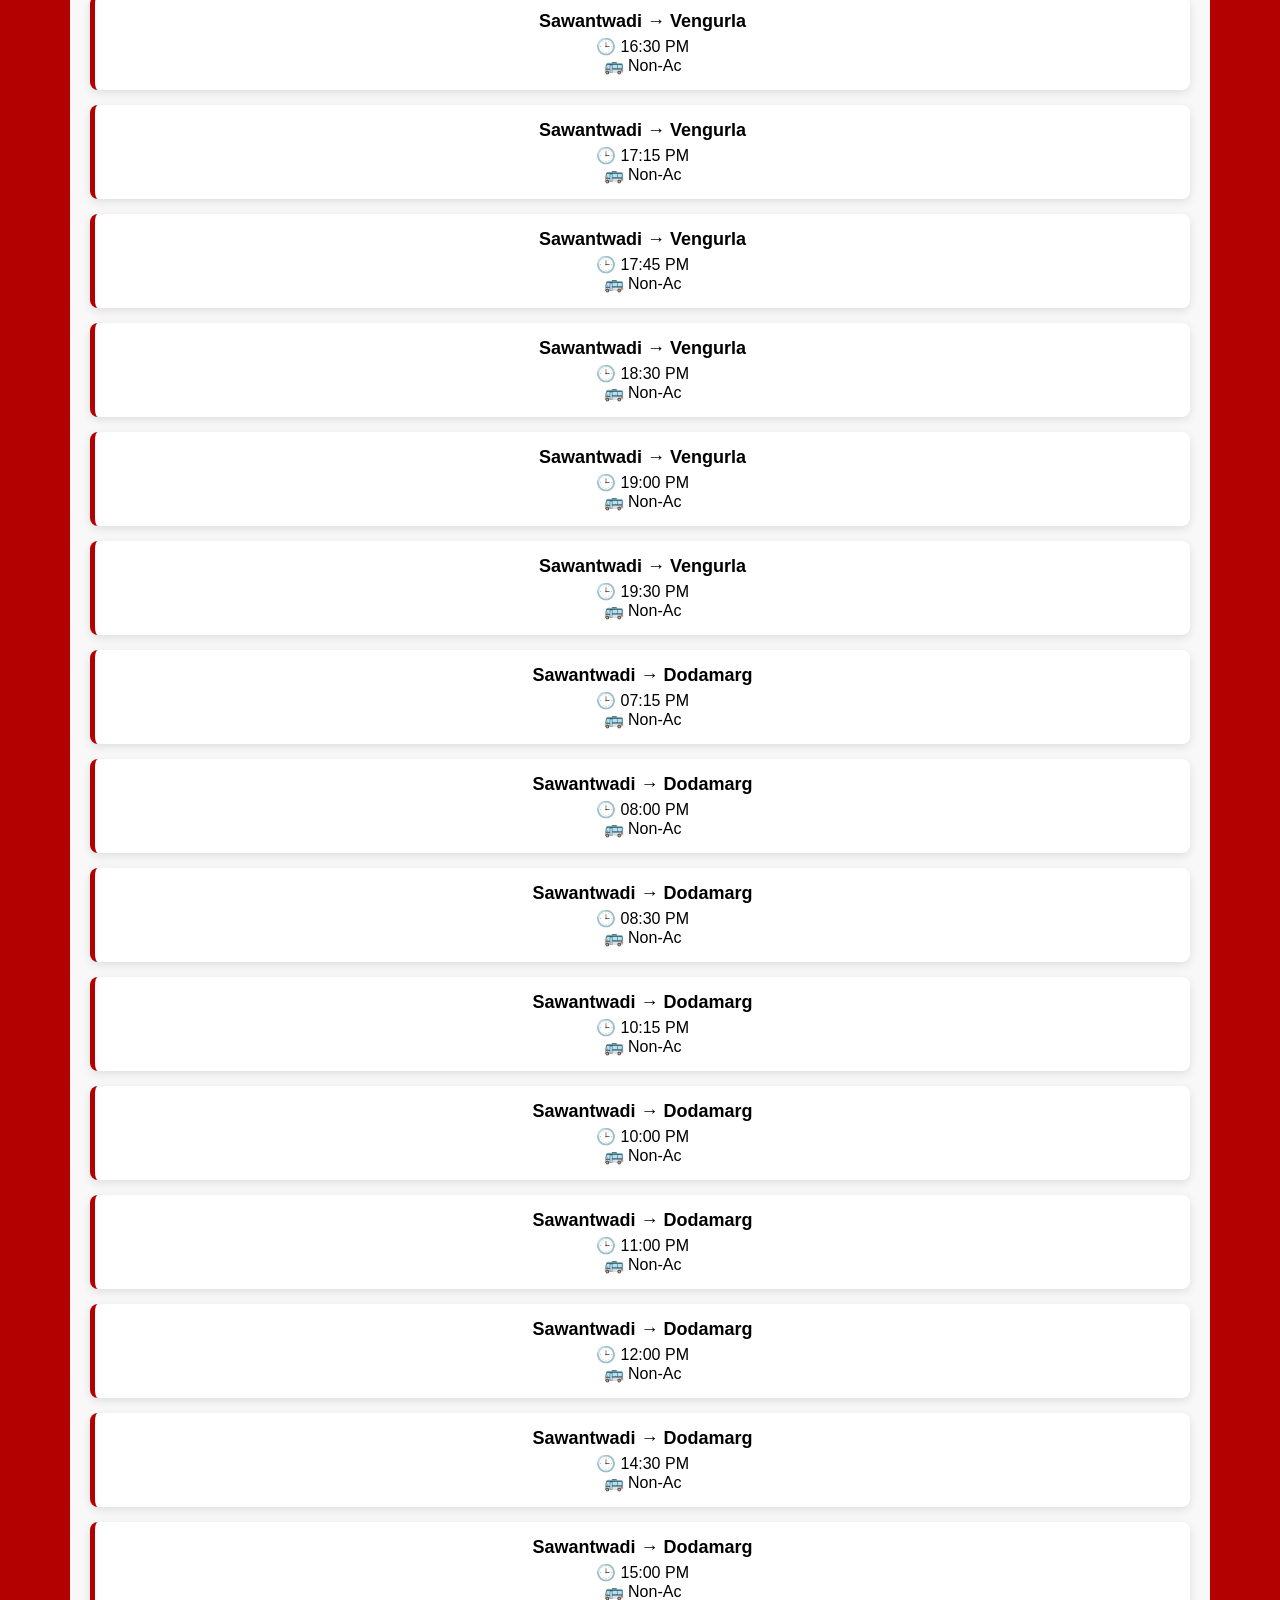
==== commit 9ac1ca8d: "Enhance user interface with profile dropdown menu Added a profile container with a dropdown menu for" ====
--- a/index.html
+++ b/index.html
@@ -13,7 +13,15 @@
 <header>
   <h1>🚍 Sawantwadi Bus Stand</h1>
   <p>MSRTC Bus Timetable</p>
- 
+ <div class="profile-container">
+  <div class="profile-icon" onclick="toggleMenu()">👤</div>
+
+  <div class="dropdown-menu" id="dropdownMenu">
+    <a href="#" onclick="handleLogin()">Login / Logout</a>
+    <a href="#">My Bookings</a>
+    <a href="#" onclick="exitApp()">Exit</a>
+  </div>
+</div>
 
 <div class="ticker">
   <div class="ticker-text" id="tickerText"></div>
--- a/style.css
+++ b/style.css
@@ -169,110 +169,3 @@
   background: #800000;
 }
 
-.profile-container {
-  position: absolute;
-  right: 20px;
-  top: 15px;
-}
-
-.profile-icon {
-  font-size: 22px;
-  cursor: pointer;
-  background: white;
-  color: #b30000;
-  padding: 8px;
-  border-radius: 50%;
-}
-
-.dropdown-menu {
-  display: none;
-  position: absolute;
-  right: 0;
-  top: 45px;
-  background: white;
-  min-width: 150px;
-  box-shadow: 0 4px 10px rgba(0,0,0,0.2);
-  border-radius: 8px;
-  overflow: hidden;
-  z-index: 1000;
-}
-
-.dropdown-menu a {
-  display: block;
-  padding: 10px;
-  text-decoration: none;
-  color: black;
-  font-size: 14px;
-}
-
-.dropdown-menu a:hover {
-  background: #f2f2f2;
-}
-
-/* MODAL BACKGROUND */
-.modal {
-  display: none;
-  position: fixed;
-  z-index: 2000;
-  left: 0;
-  top: 0;
-  width: 100%;
-  height: 100%;
-  background: rgba(0,0,0,0.5);
-}
-
-/* MODAL BOX */
-.modal-content {
-  background: white;
-  padding: 20px;
-  width: 300px;
-  margin: 10% auto;
-  border-radius: 10px;
-  text-align: center;
-  position: relative;
-}
-
-/* INPUT */
-.modal-content input {
-  width: 100%;
-  padding: 10px;
-  margin: 8px 0;
-  border-radius: 5px;
-  border: 1px solid #ccc;
-}
-
-/* BUTTONS */
-.modal-content button {
-  width: 100%;
-  padding: 10px;
-  margin-top: 8px;
-  background: #b30000;
-  color: white;
-  border: none;
-  border-radius: 5px;
-  cursor: pointer;
-}
-
-.register-btn {
-  background: #004aad;
-}
-
-/* CLOSE BUTTON */
-.close {
-  position: absolute;
-  right: 10px;
-  top: 5px;
-  font-size: 22px;
-  cursor: pointer;
-}
-
-.modal-content input {
-  width: 100%;
-  padding: 10px;
-  margin: 8px 0;
-  border-radius: 5px;
-  border: 1px solid #ccc;
-
-  box-sizing: border-box; /* 🔥 THIS FIXES THE ISSUE */
-}
-
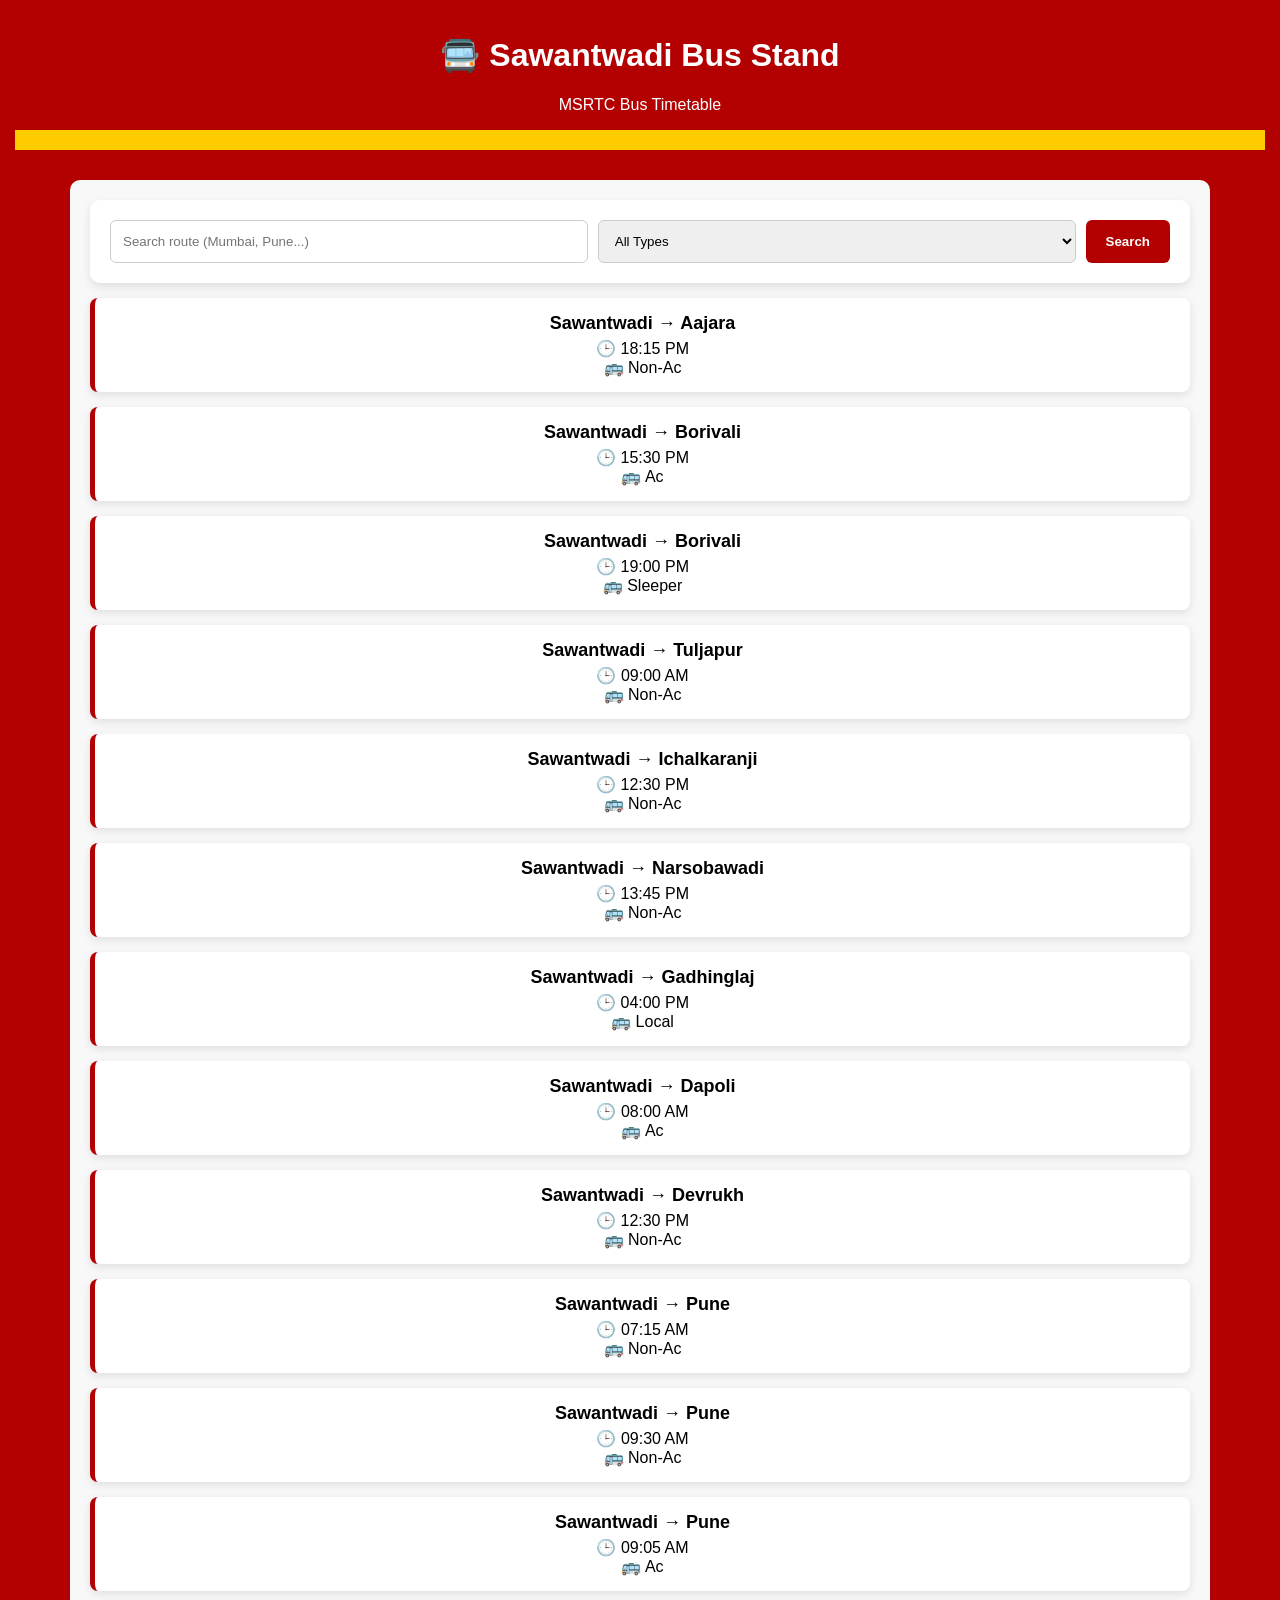
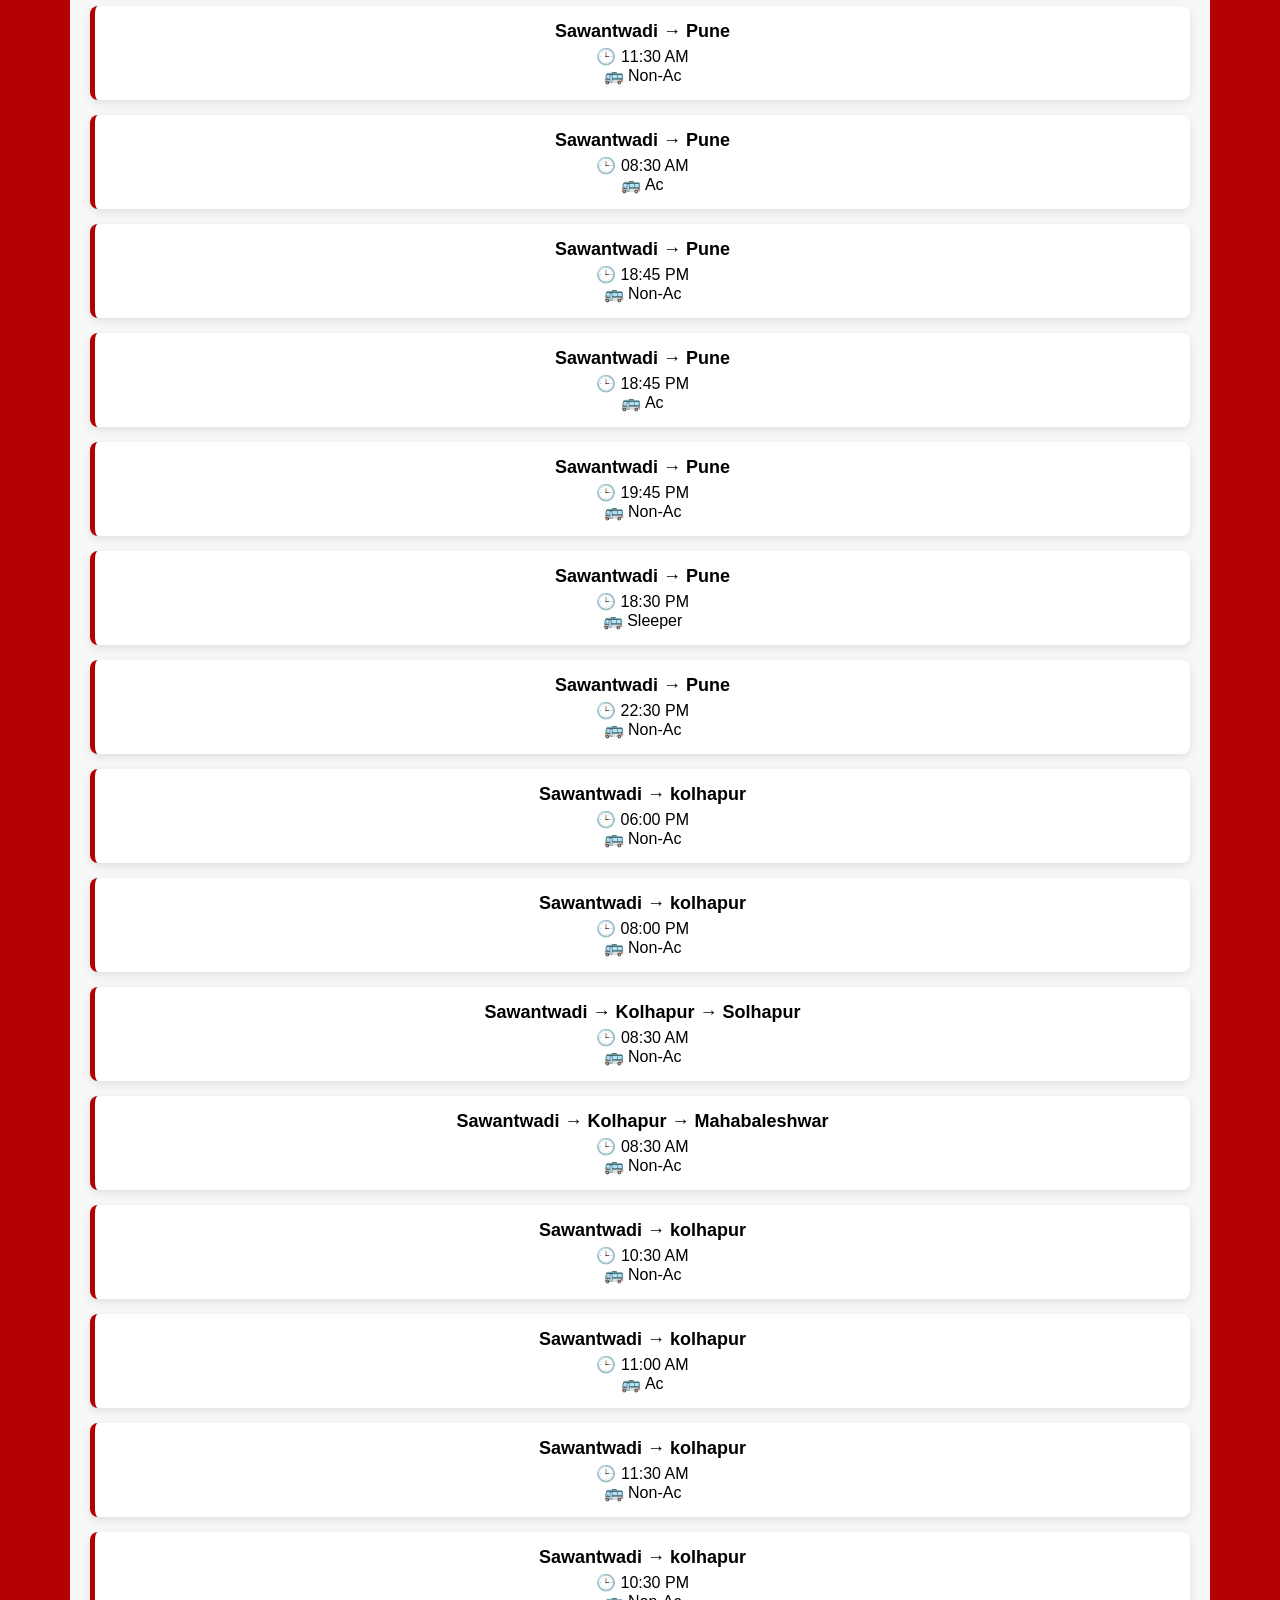
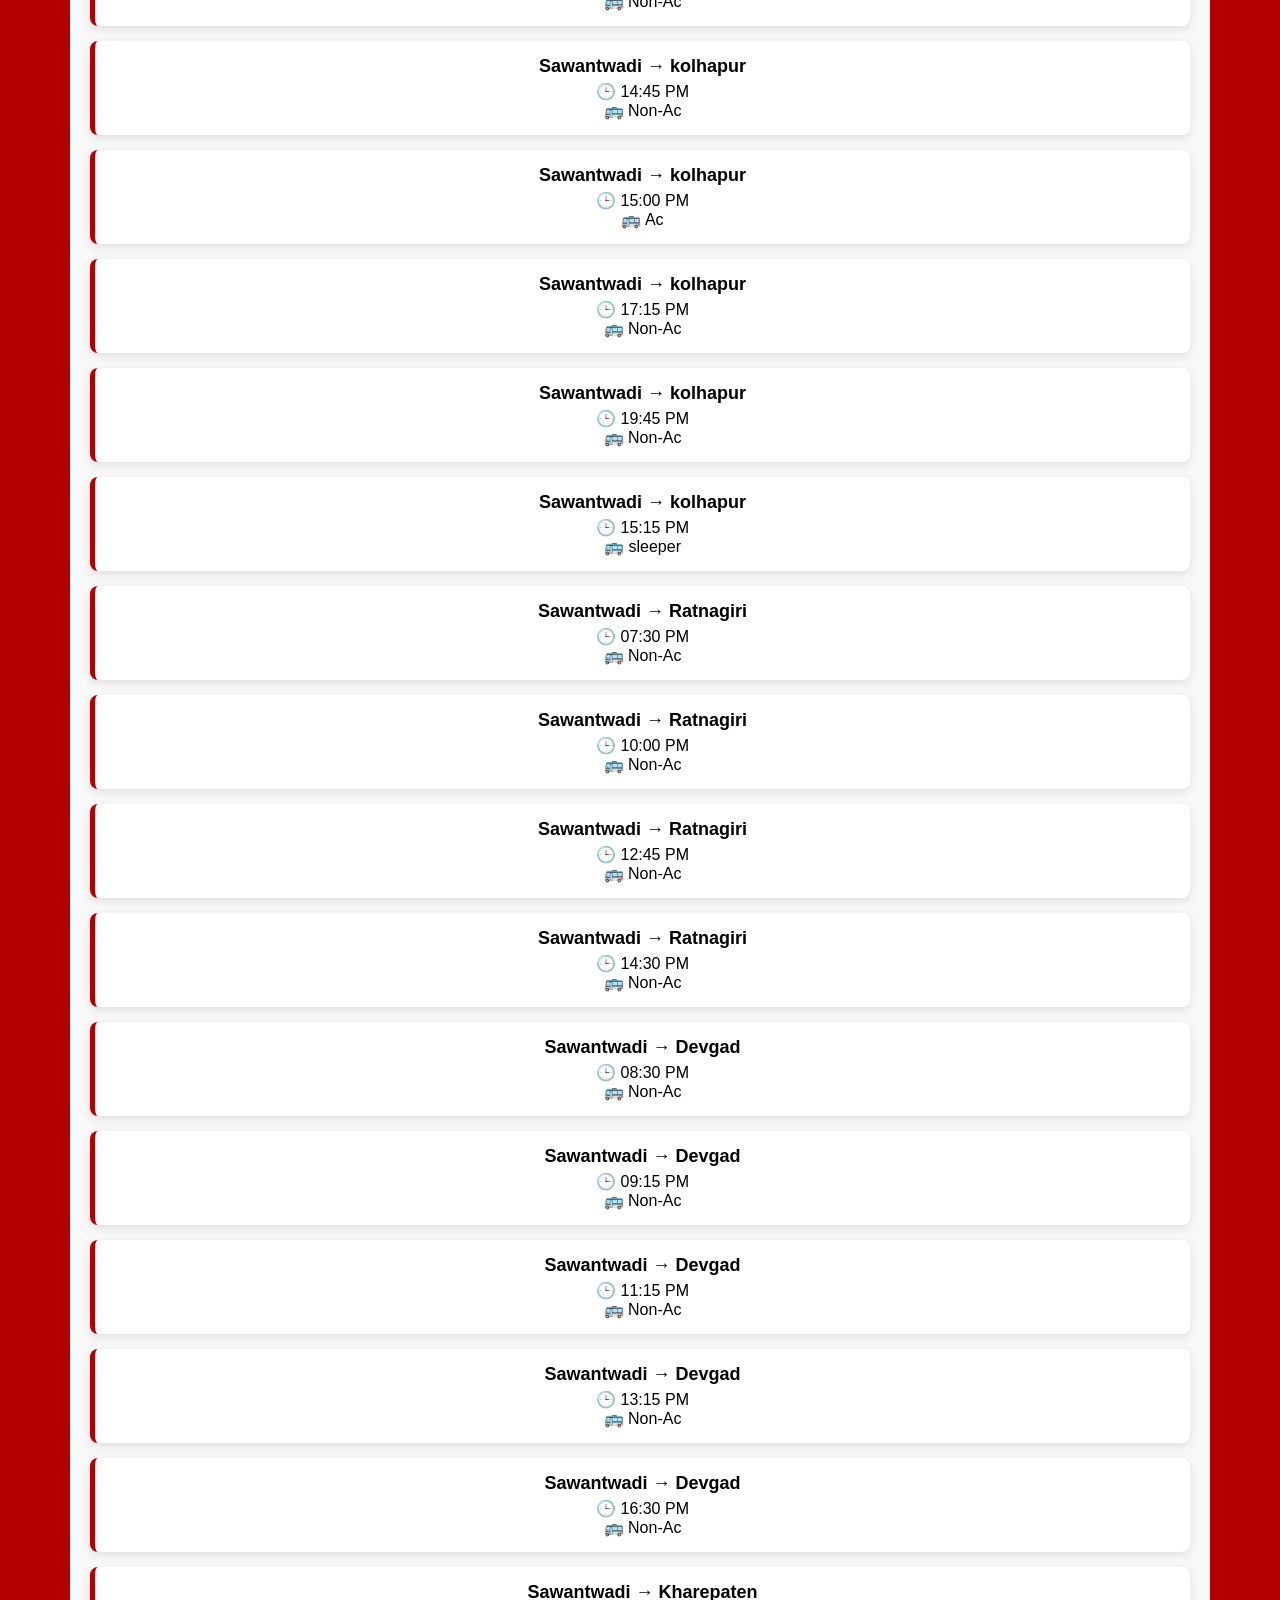
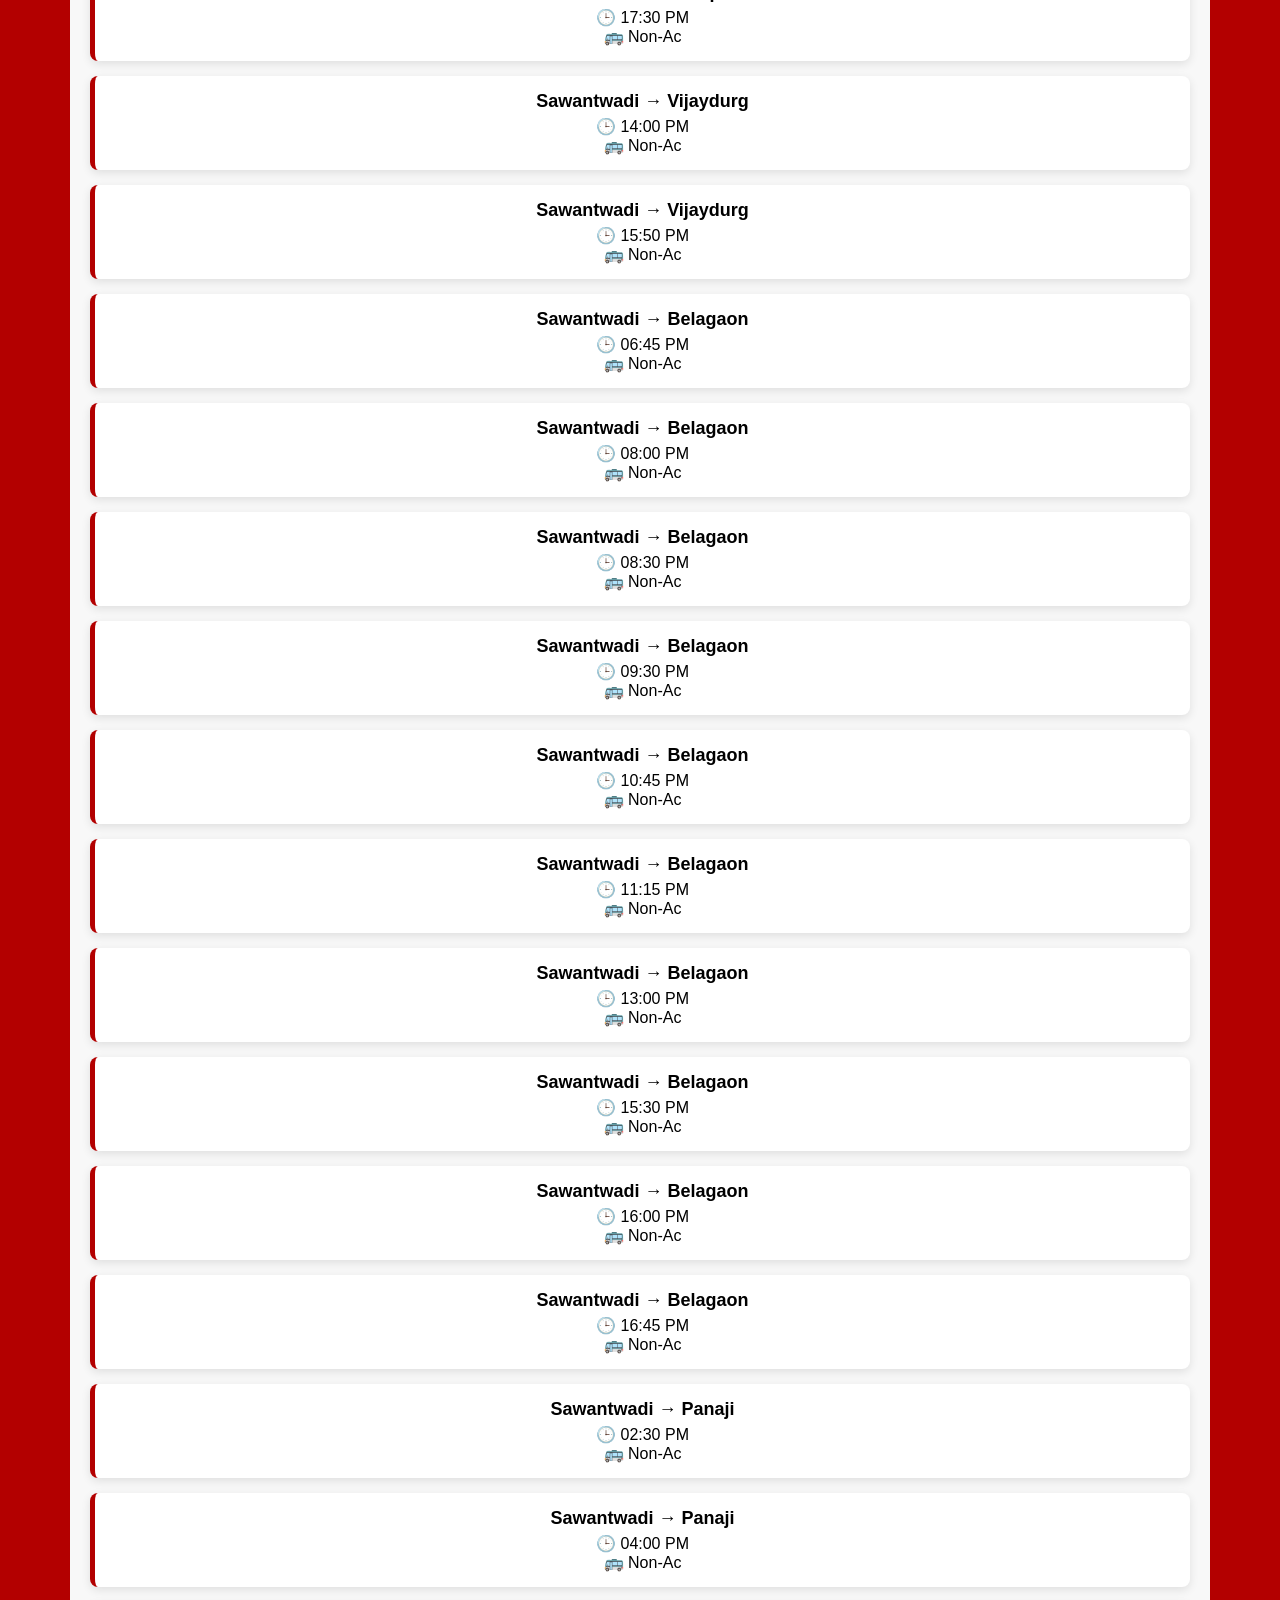
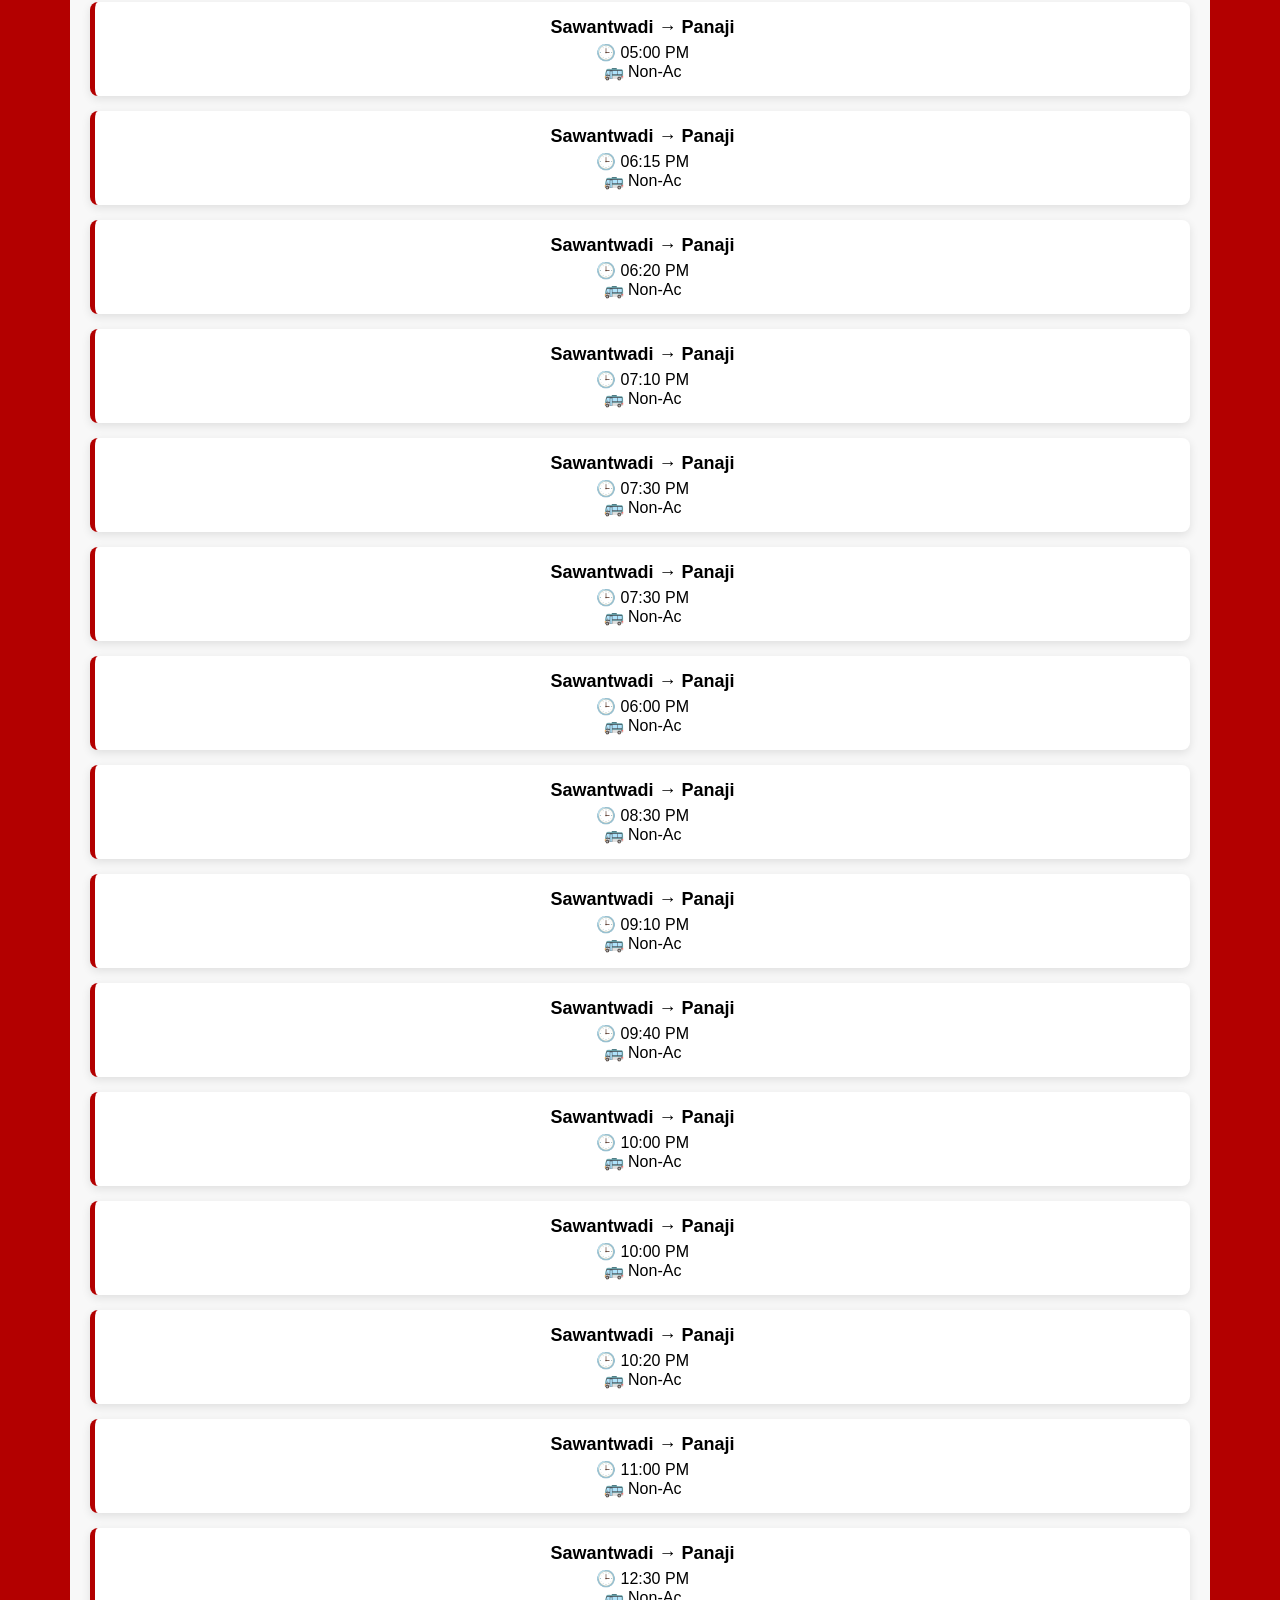
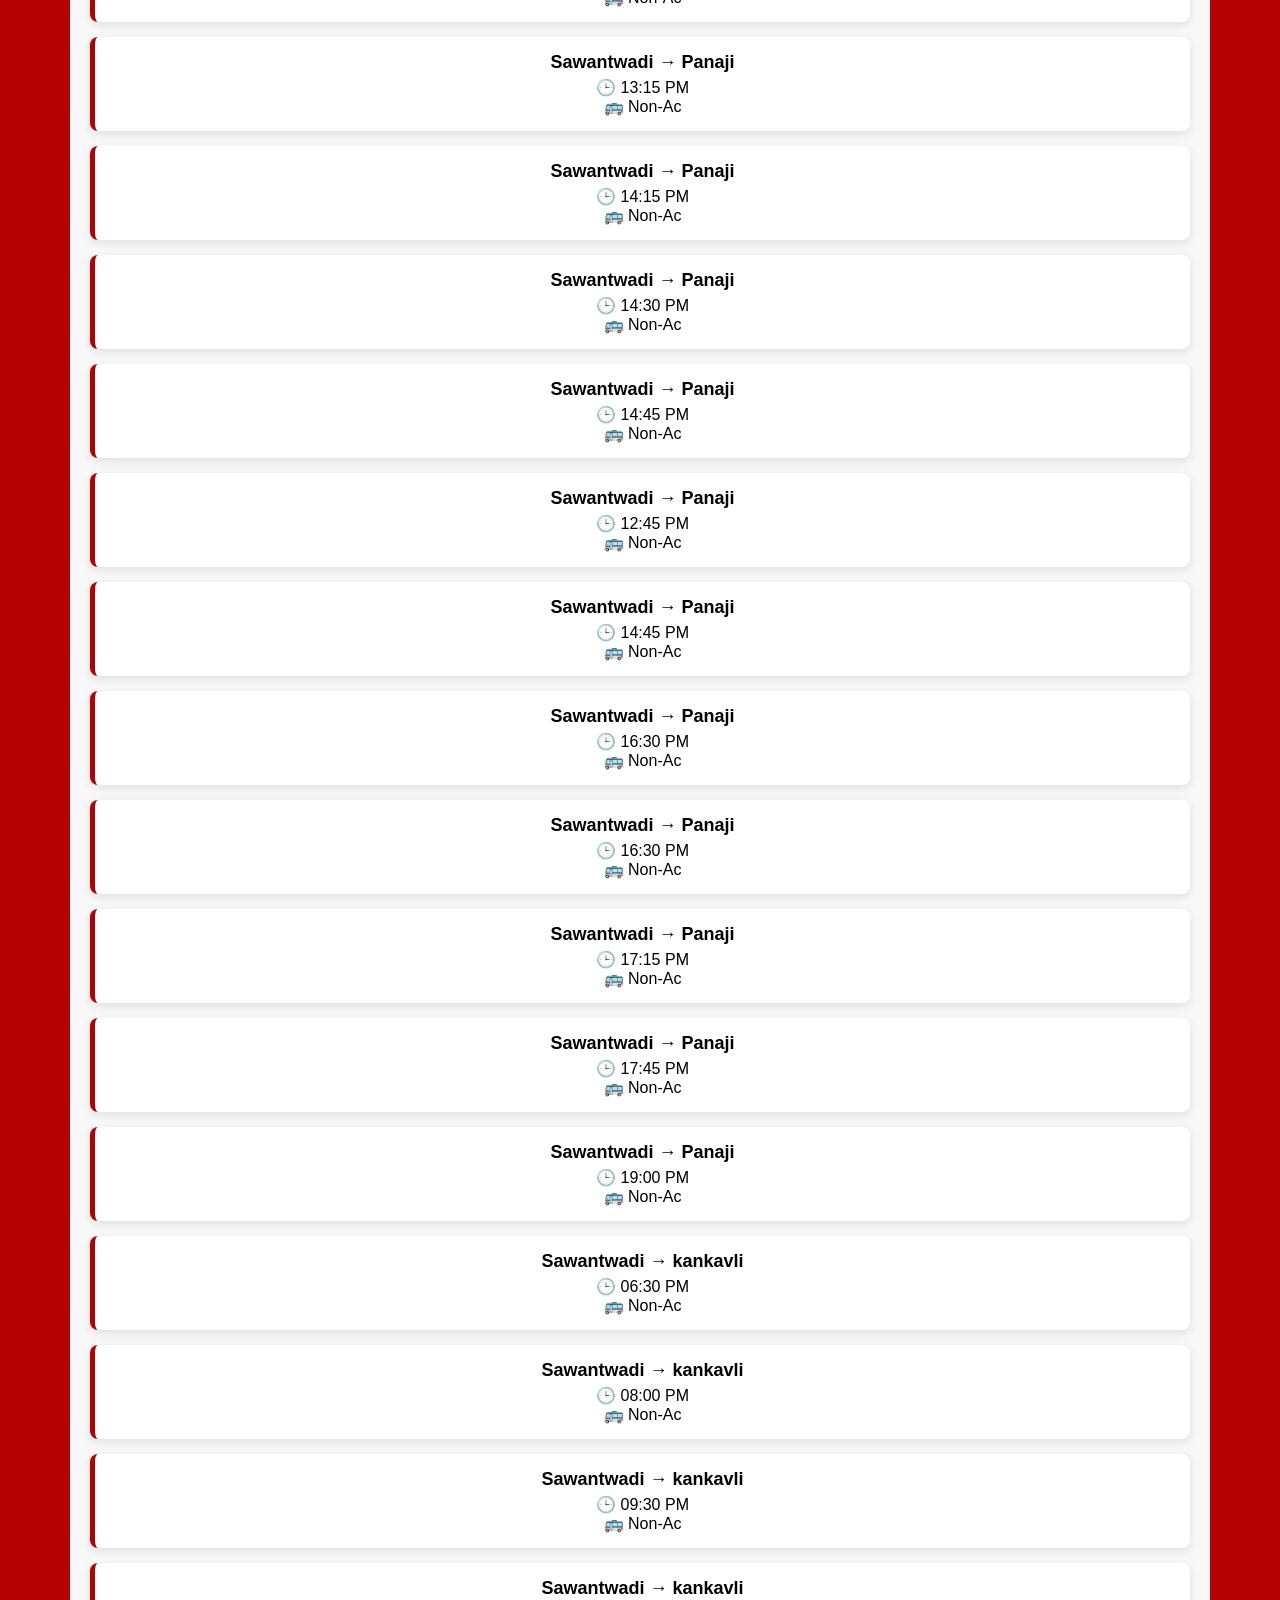
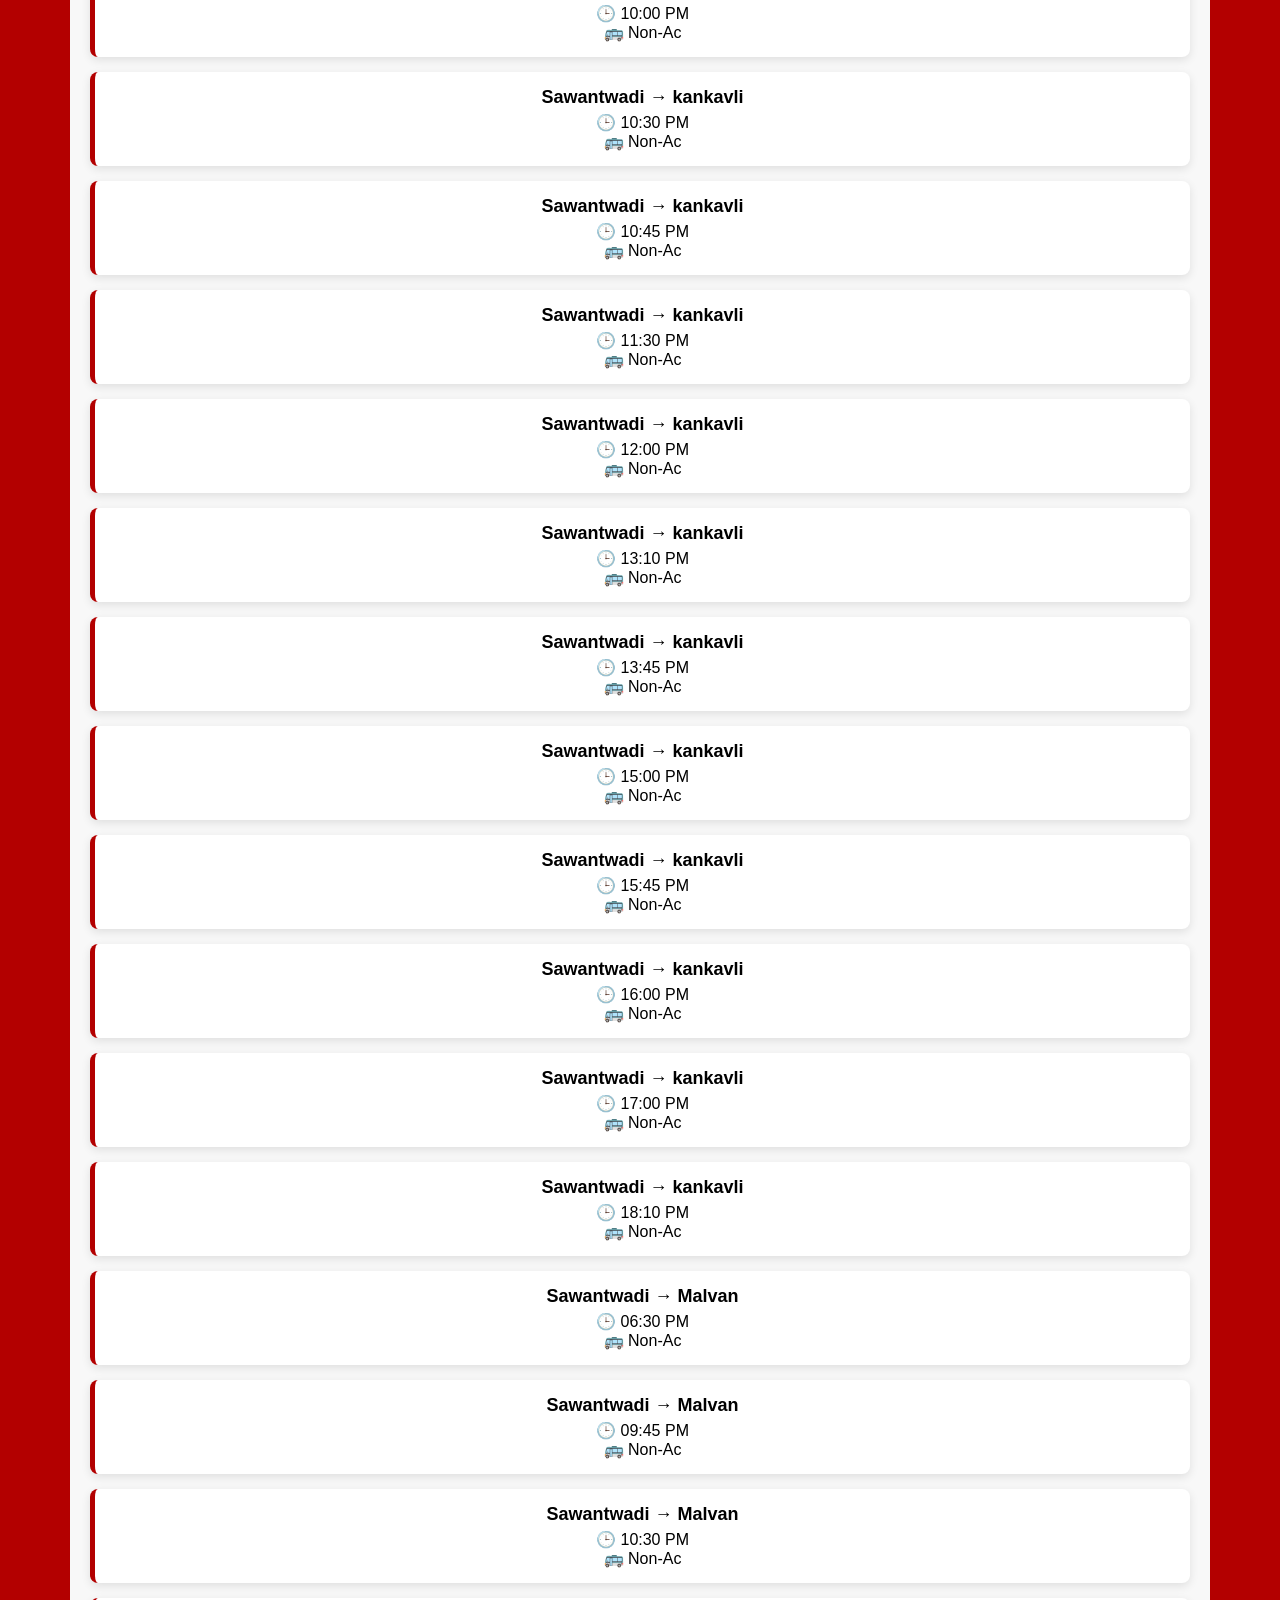
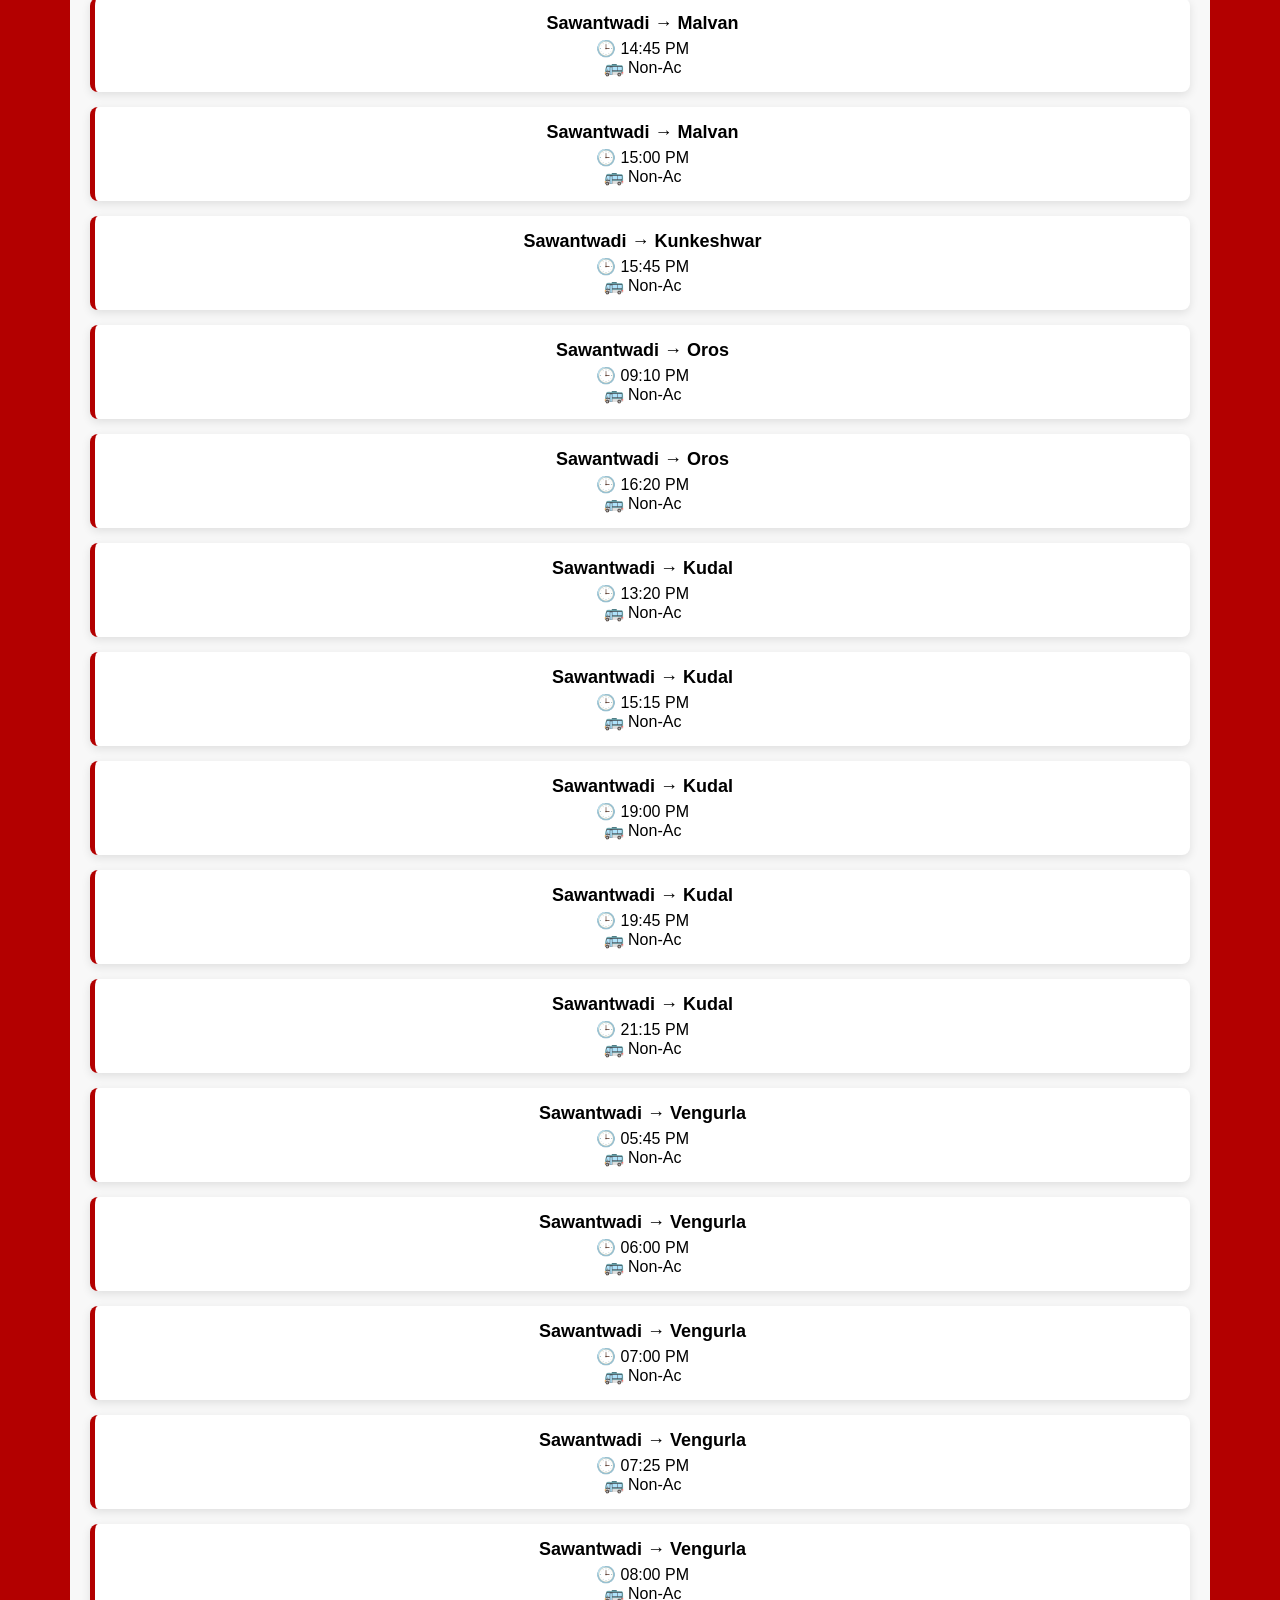
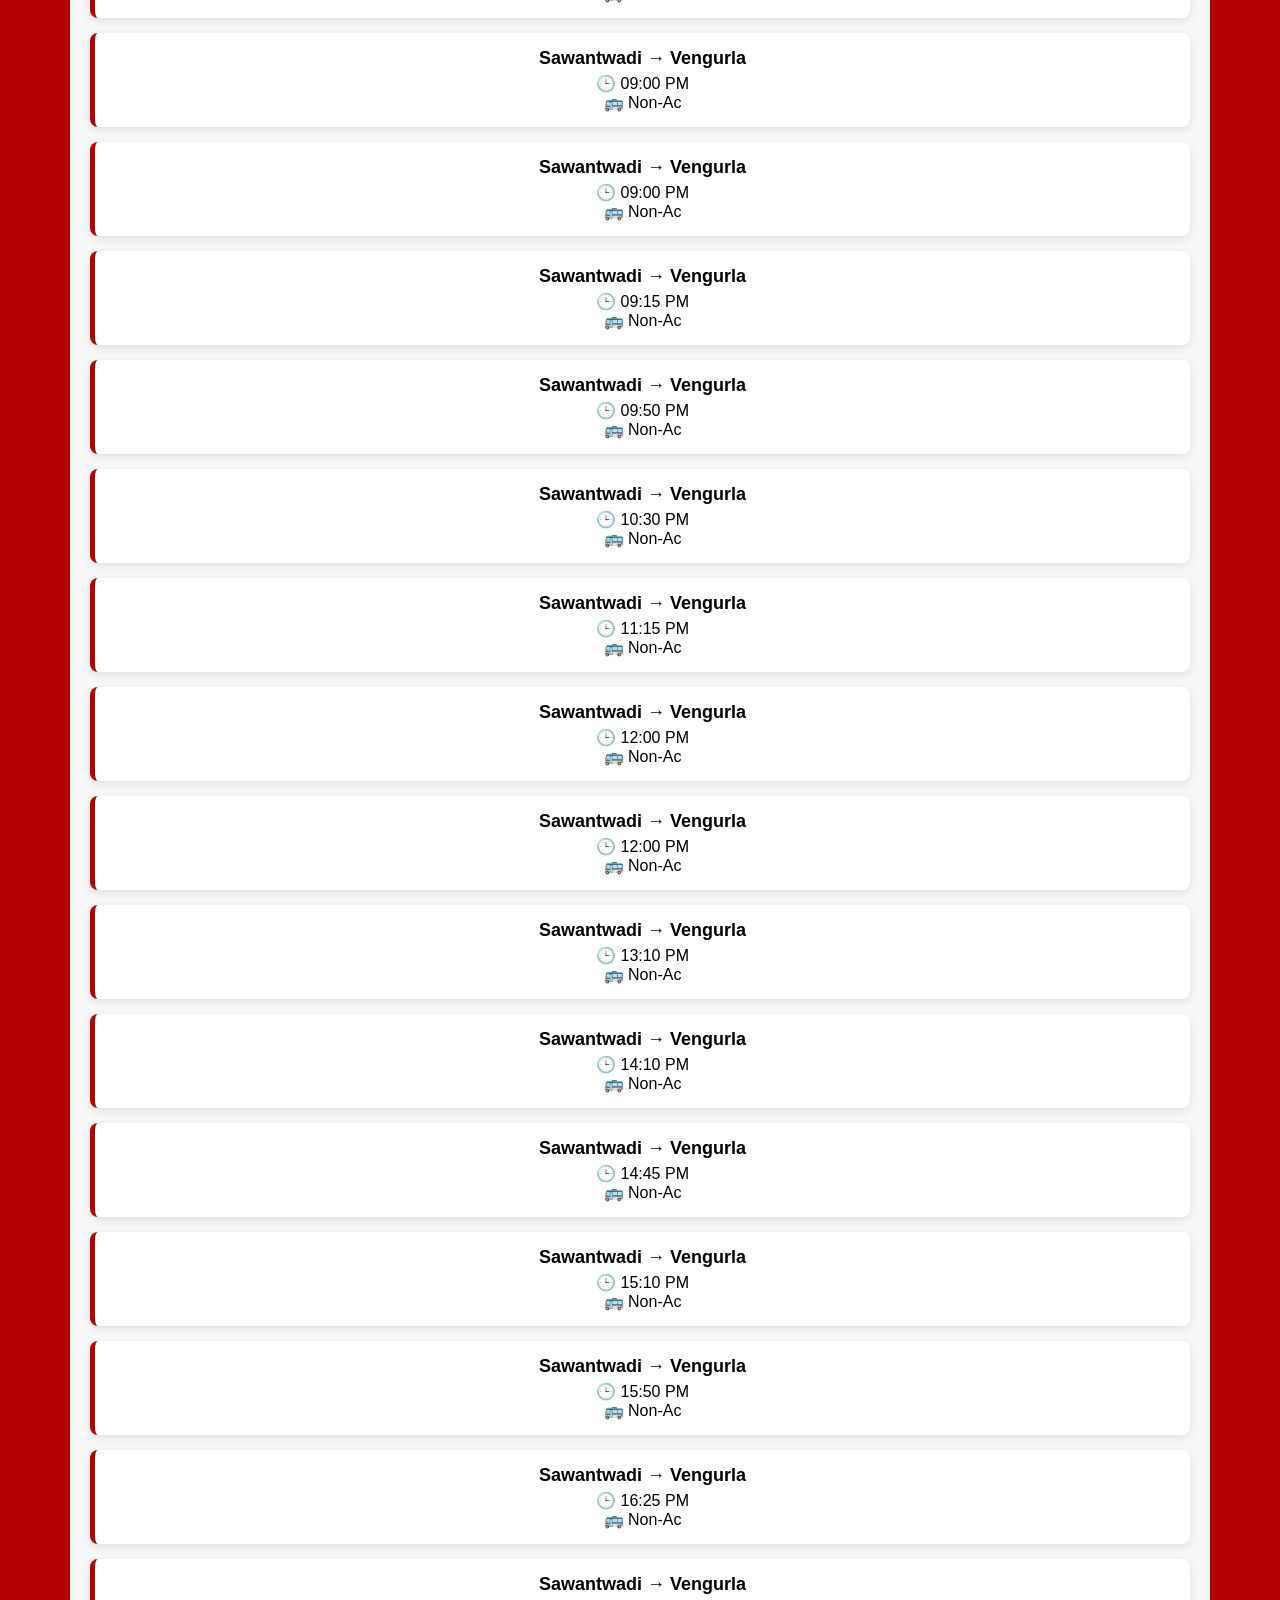
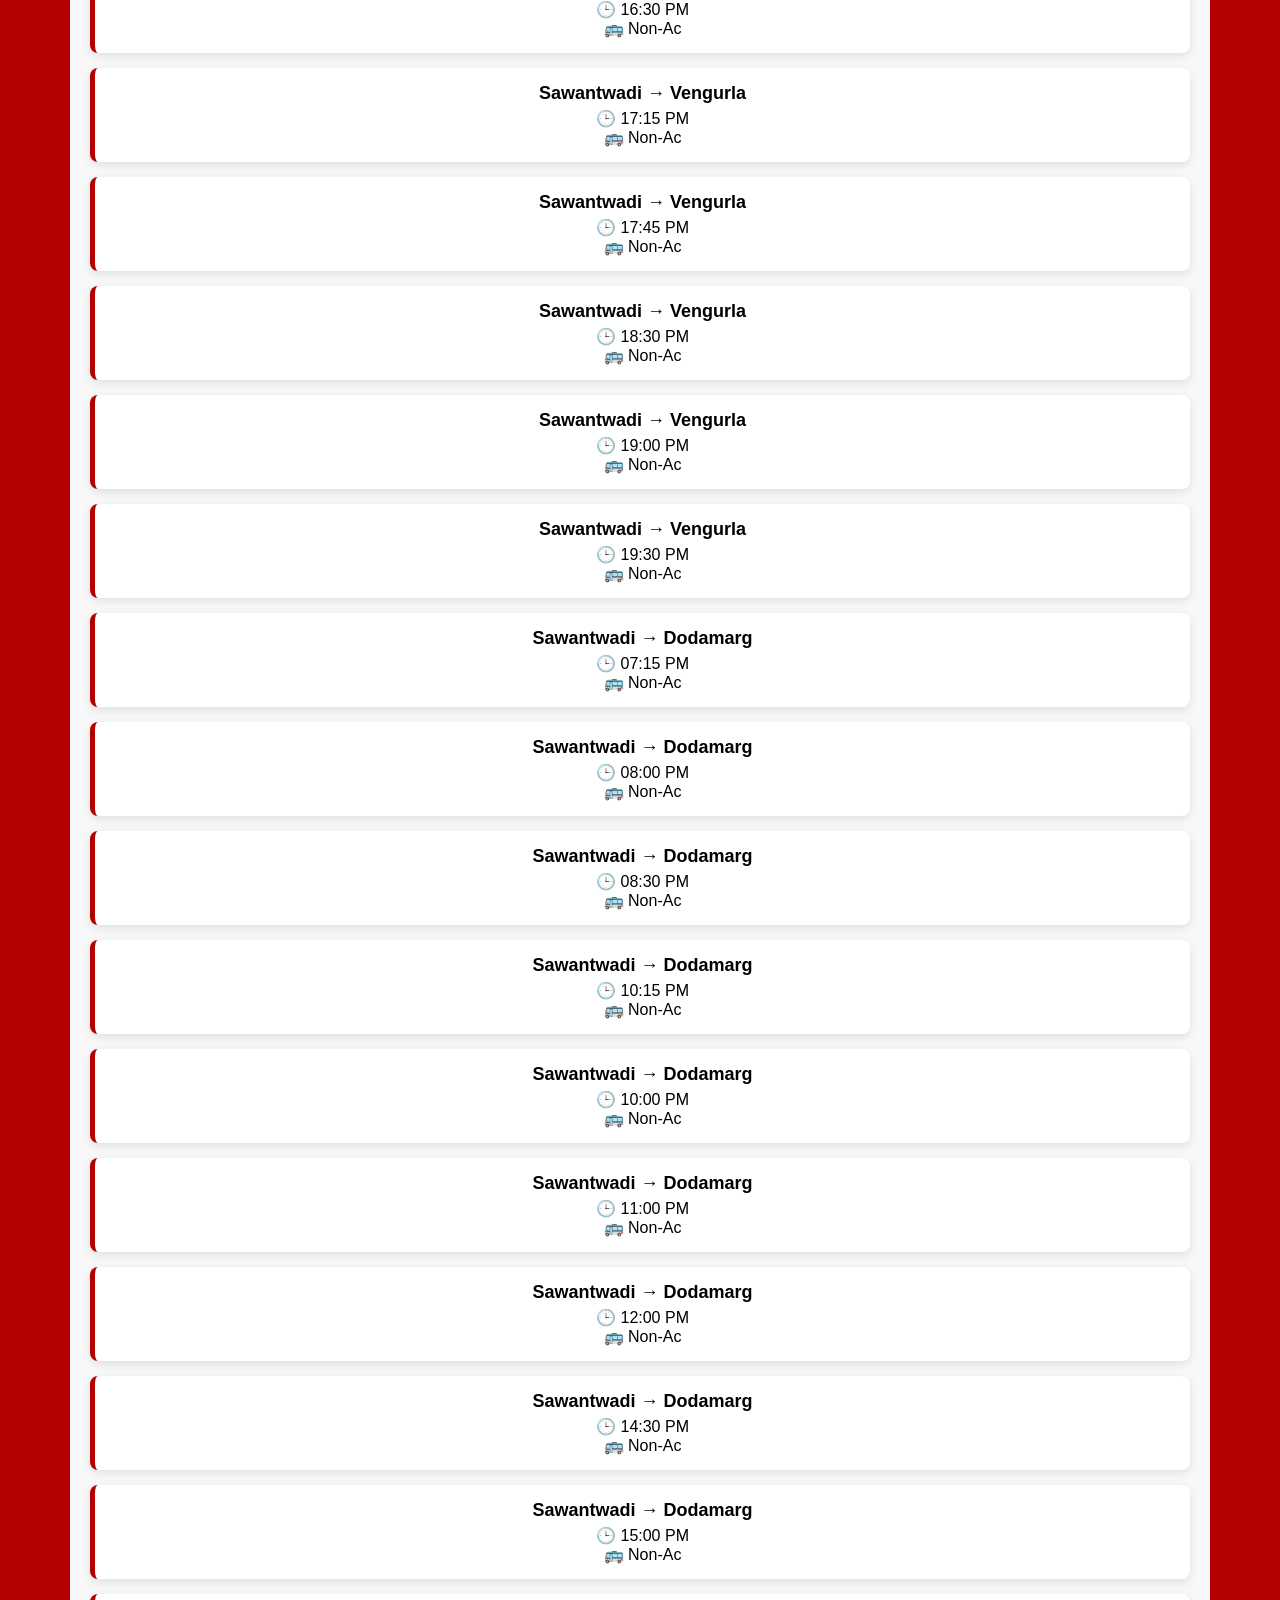
==== commit d340d881: "Refactor index.html by removing profile section Removed user profile section and adjusted layout." ====
--- a/index.html
+++ b/index.html
@@ -13,16 +13,7 @@
 <header>
   <h1>🚍 Sawantwadi Bus Stand</h1>
   <p>MSRTC Bus Timetable</p>
- <div class="profile-container">
-  <div class="profile-icon" onclick="toggleMenu()">👤</div>
-
-  <div class="dropdown-menu" id="dropdownMenu">
-    <a href="#" onclick="handleLogin()">Login / Logout</a>
-    <a href="#">My Bookings</a>
-    <a href="#" onclick="exitApp()">Exit</a>
-  </div>
-</div>
-
+ 
 <div class="ticker">
   <div class="ticker-text" id="tickerText"></div>
 </div>
--- a/style.css
+++ b/style.css
@@ -168,4 +168,3 @@
 .bottom-book a:hover {
   background: #800000;
 }
-
